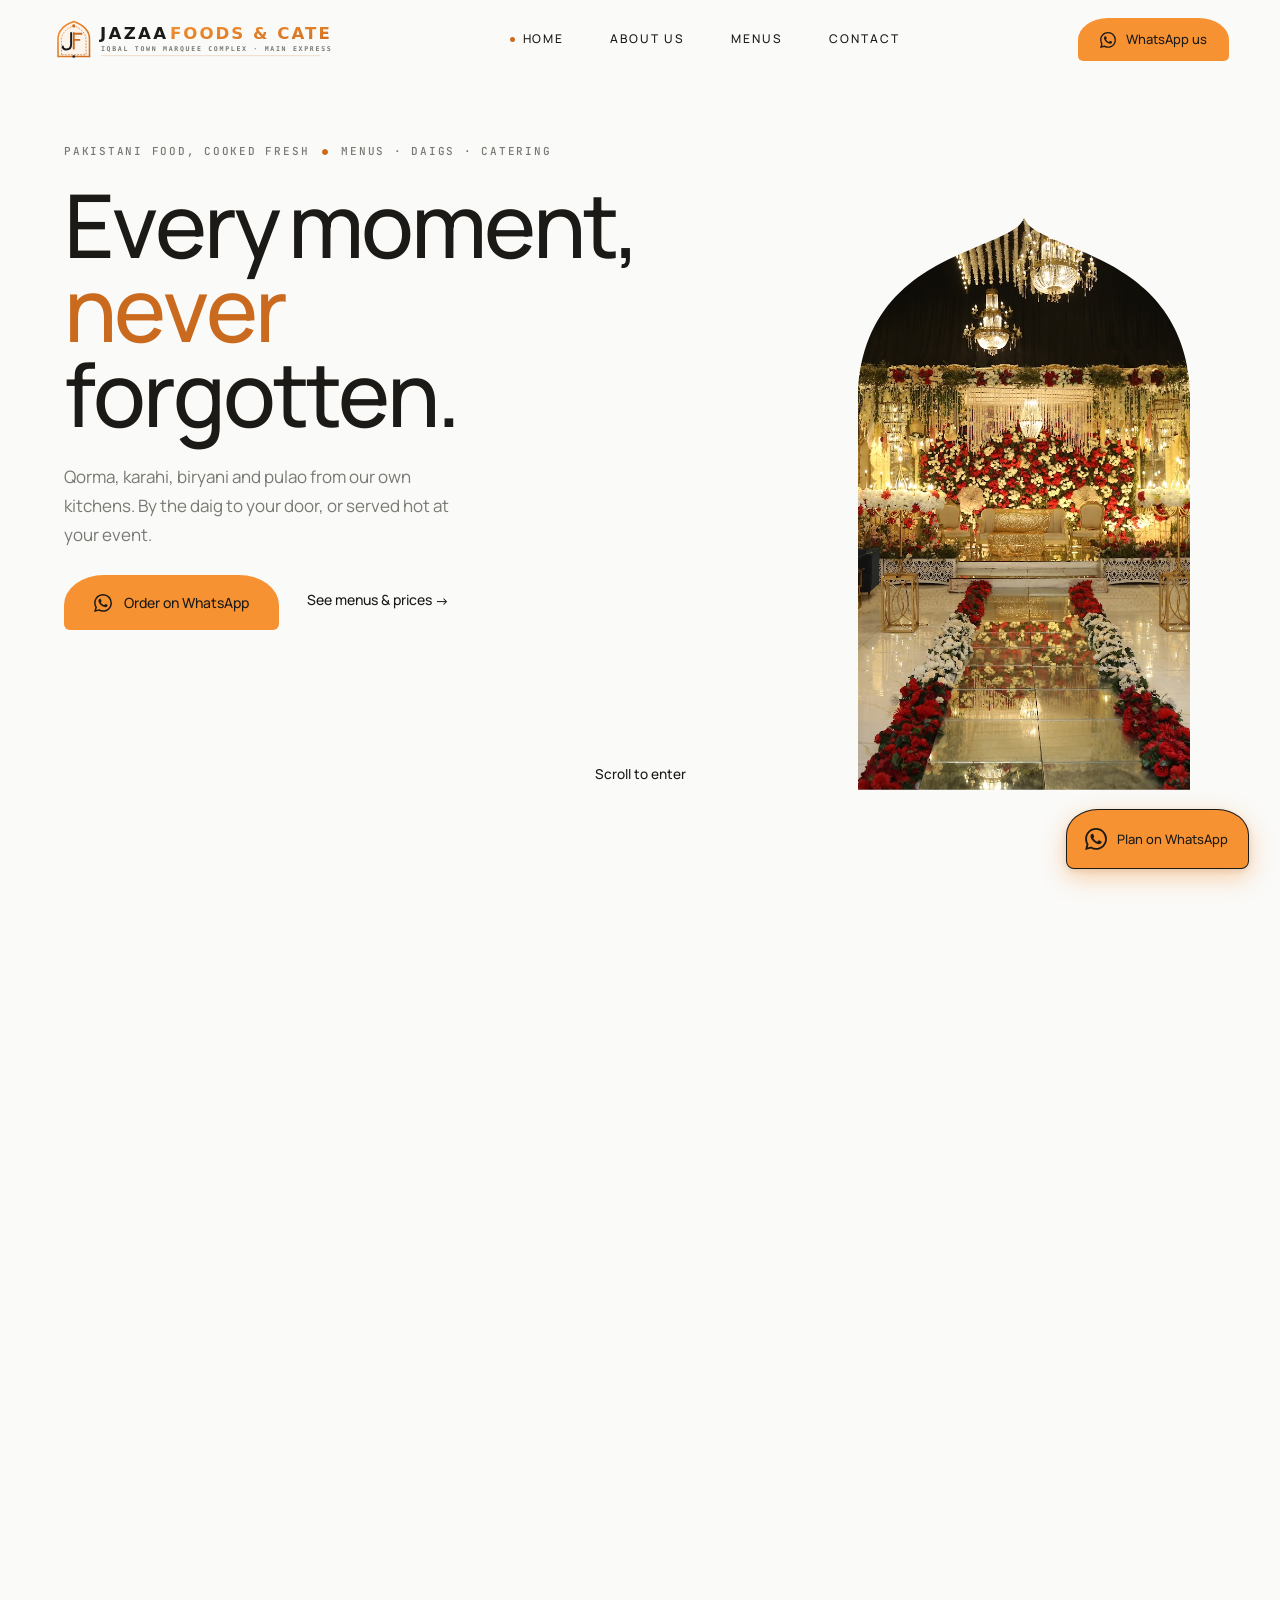
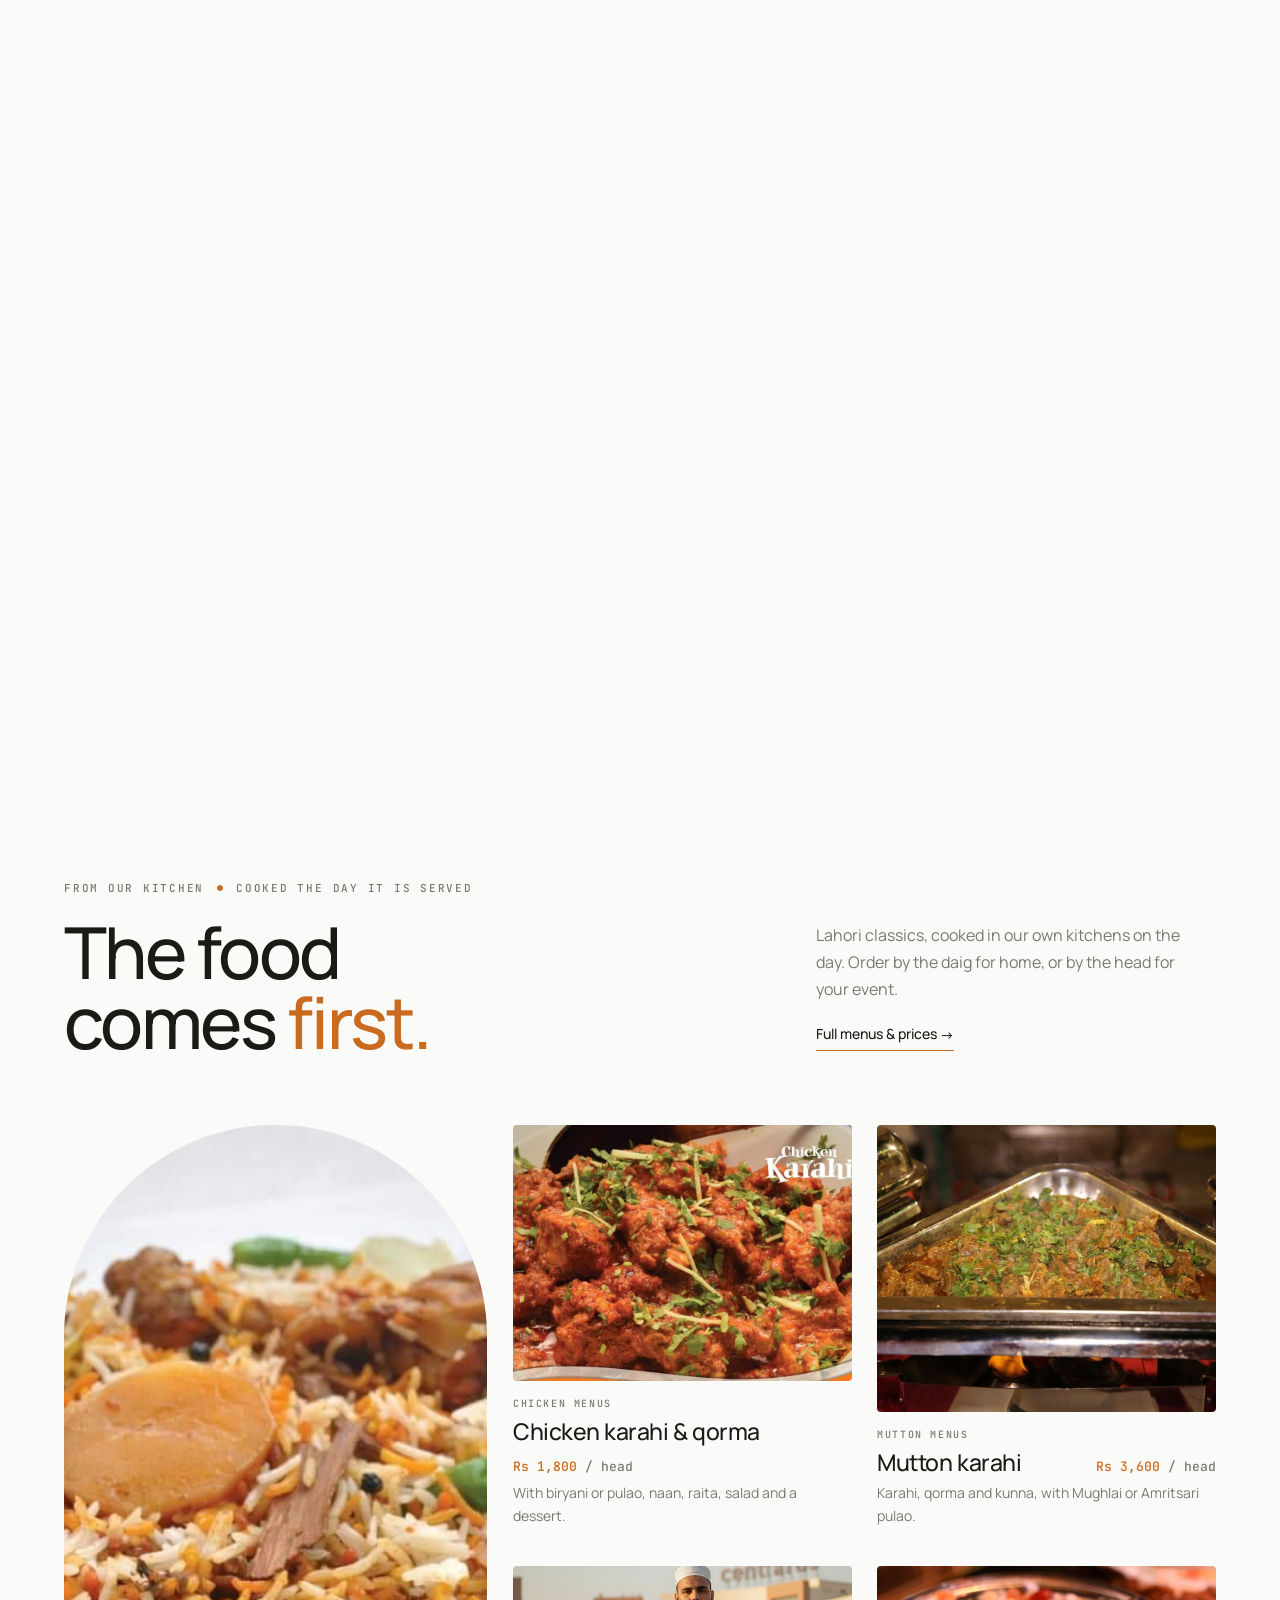
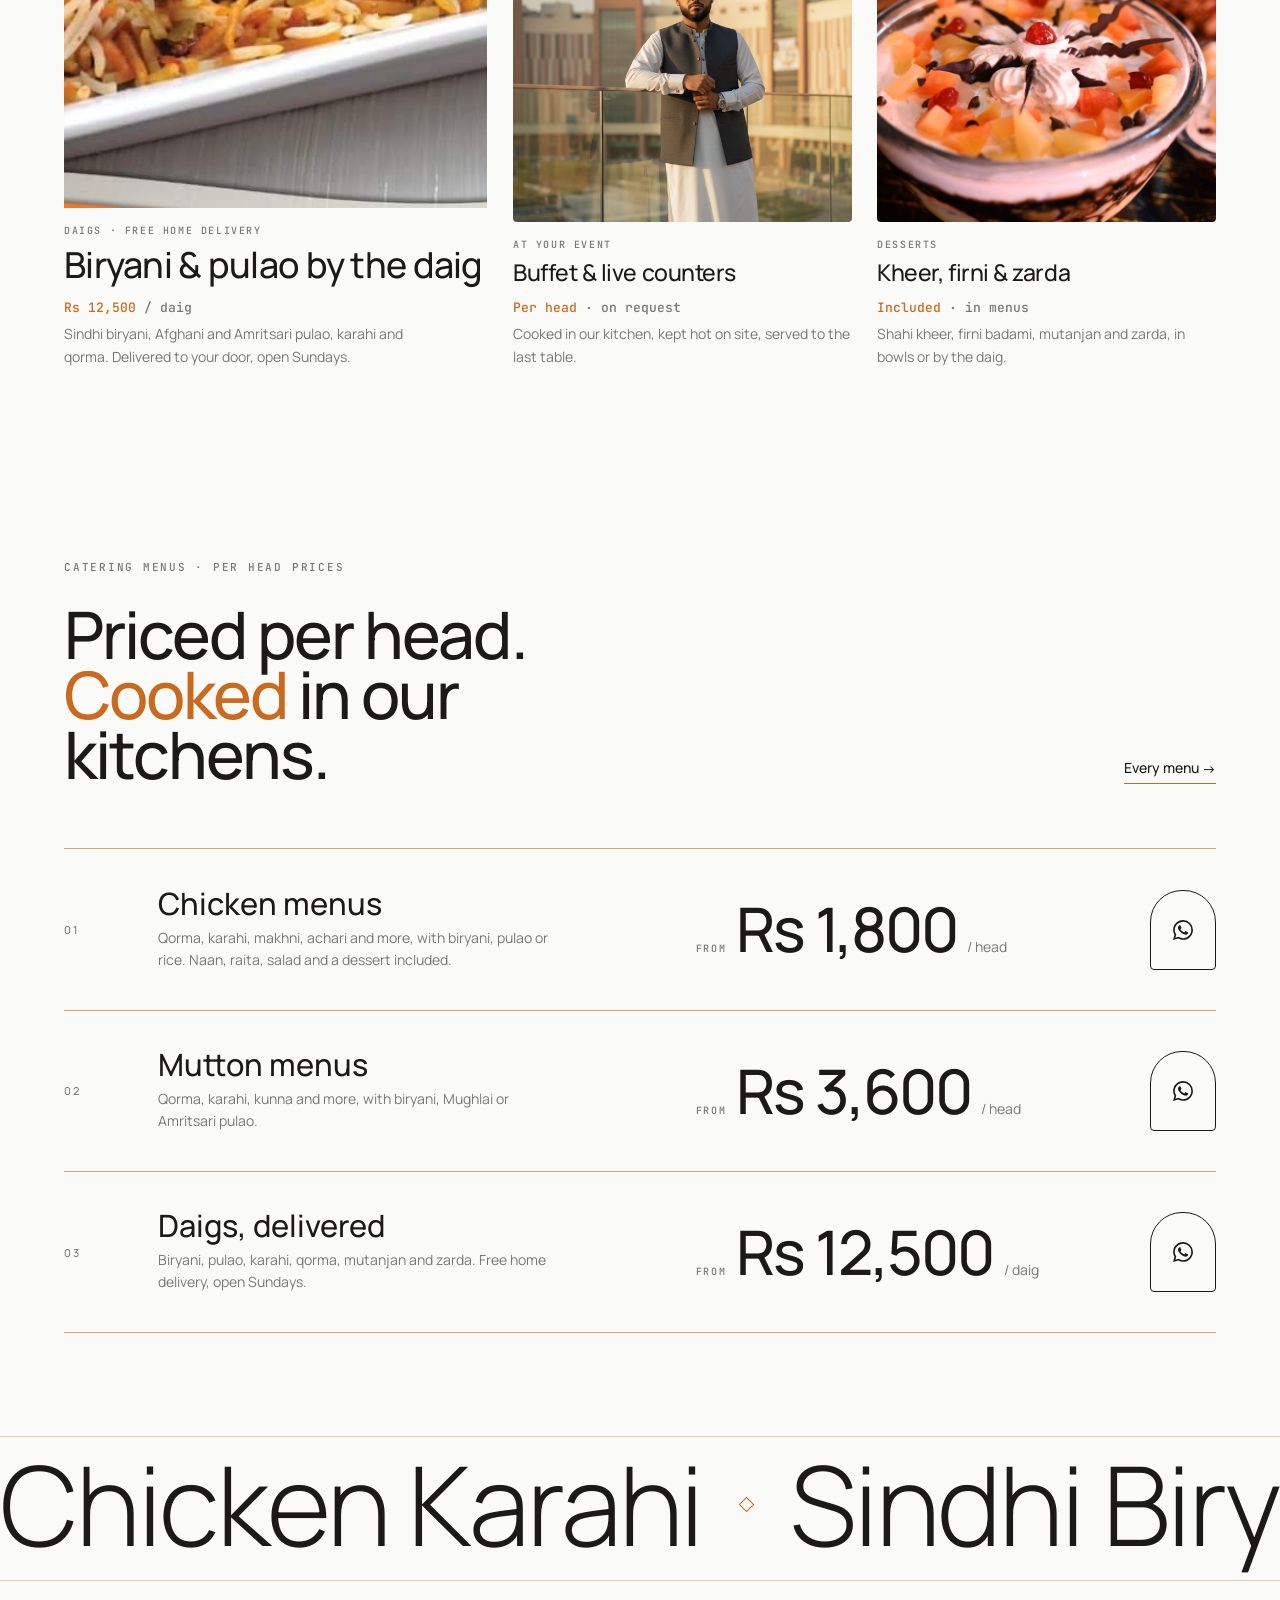
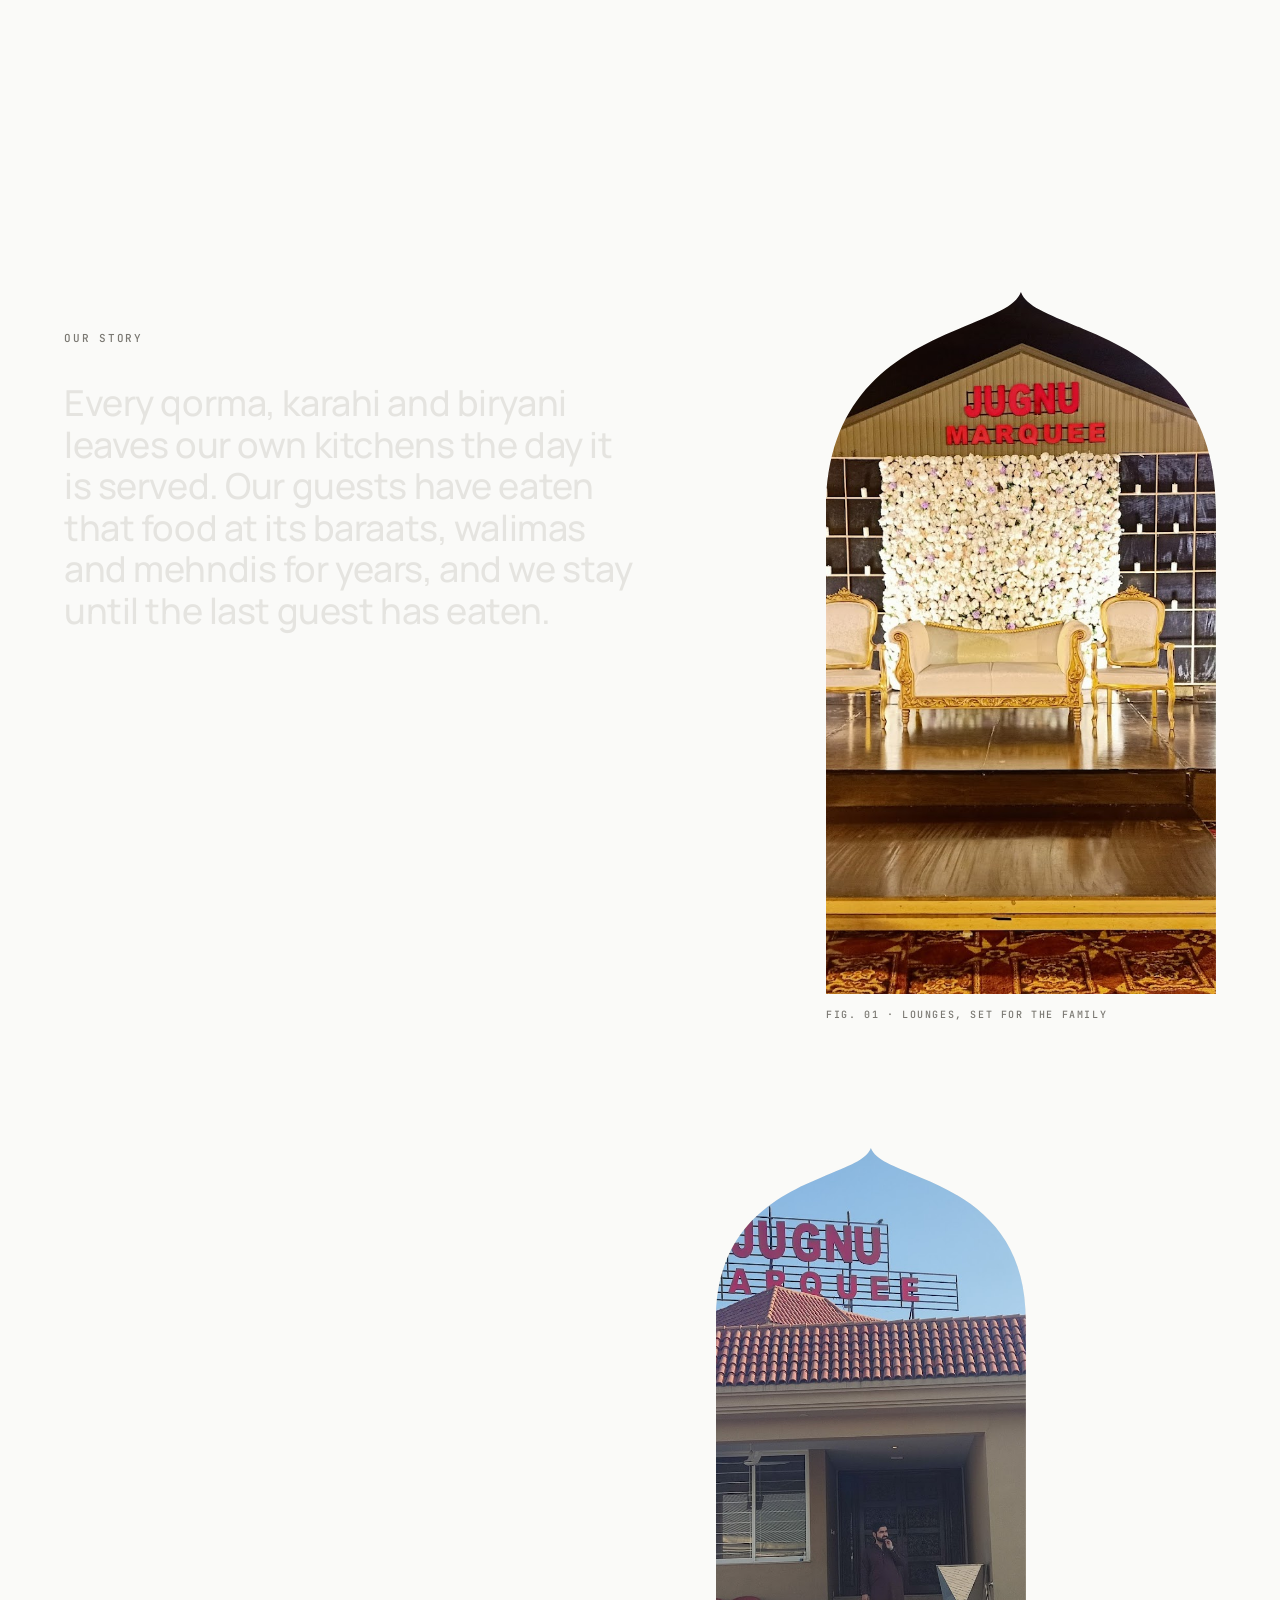
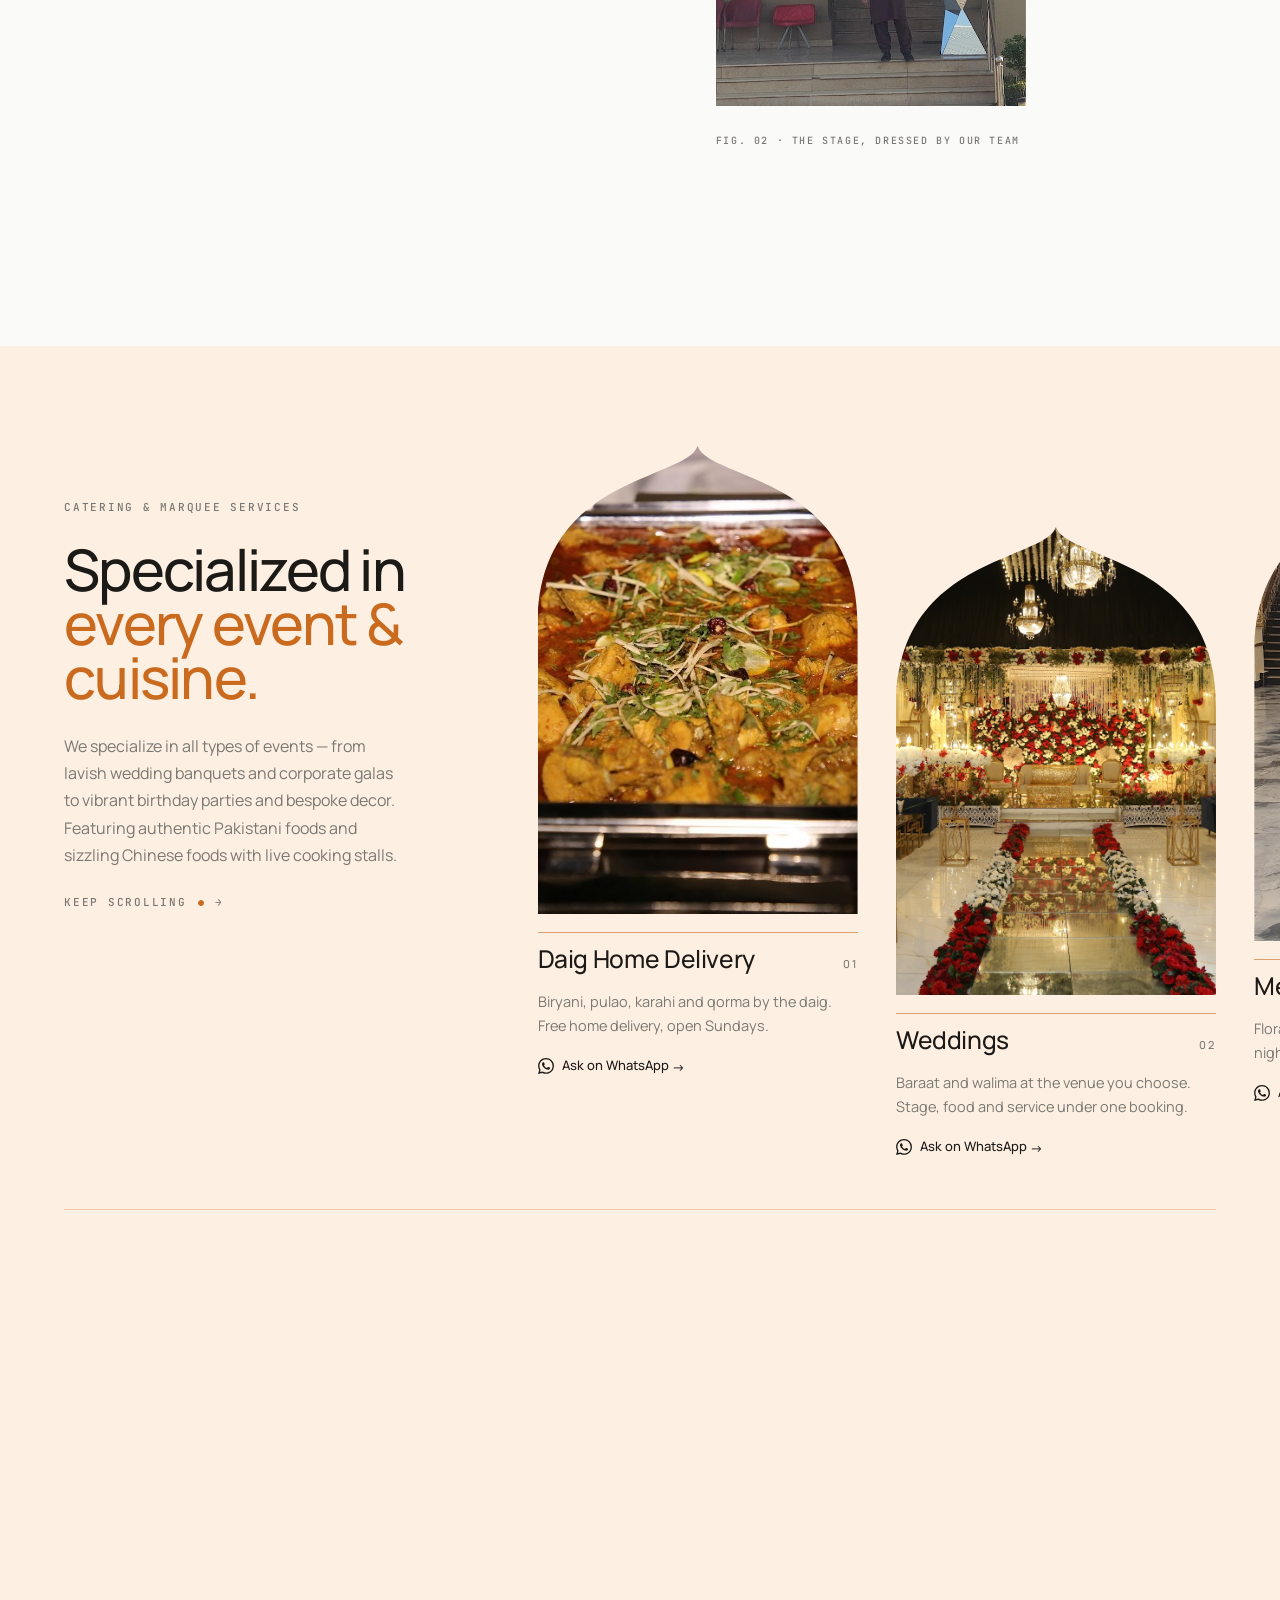
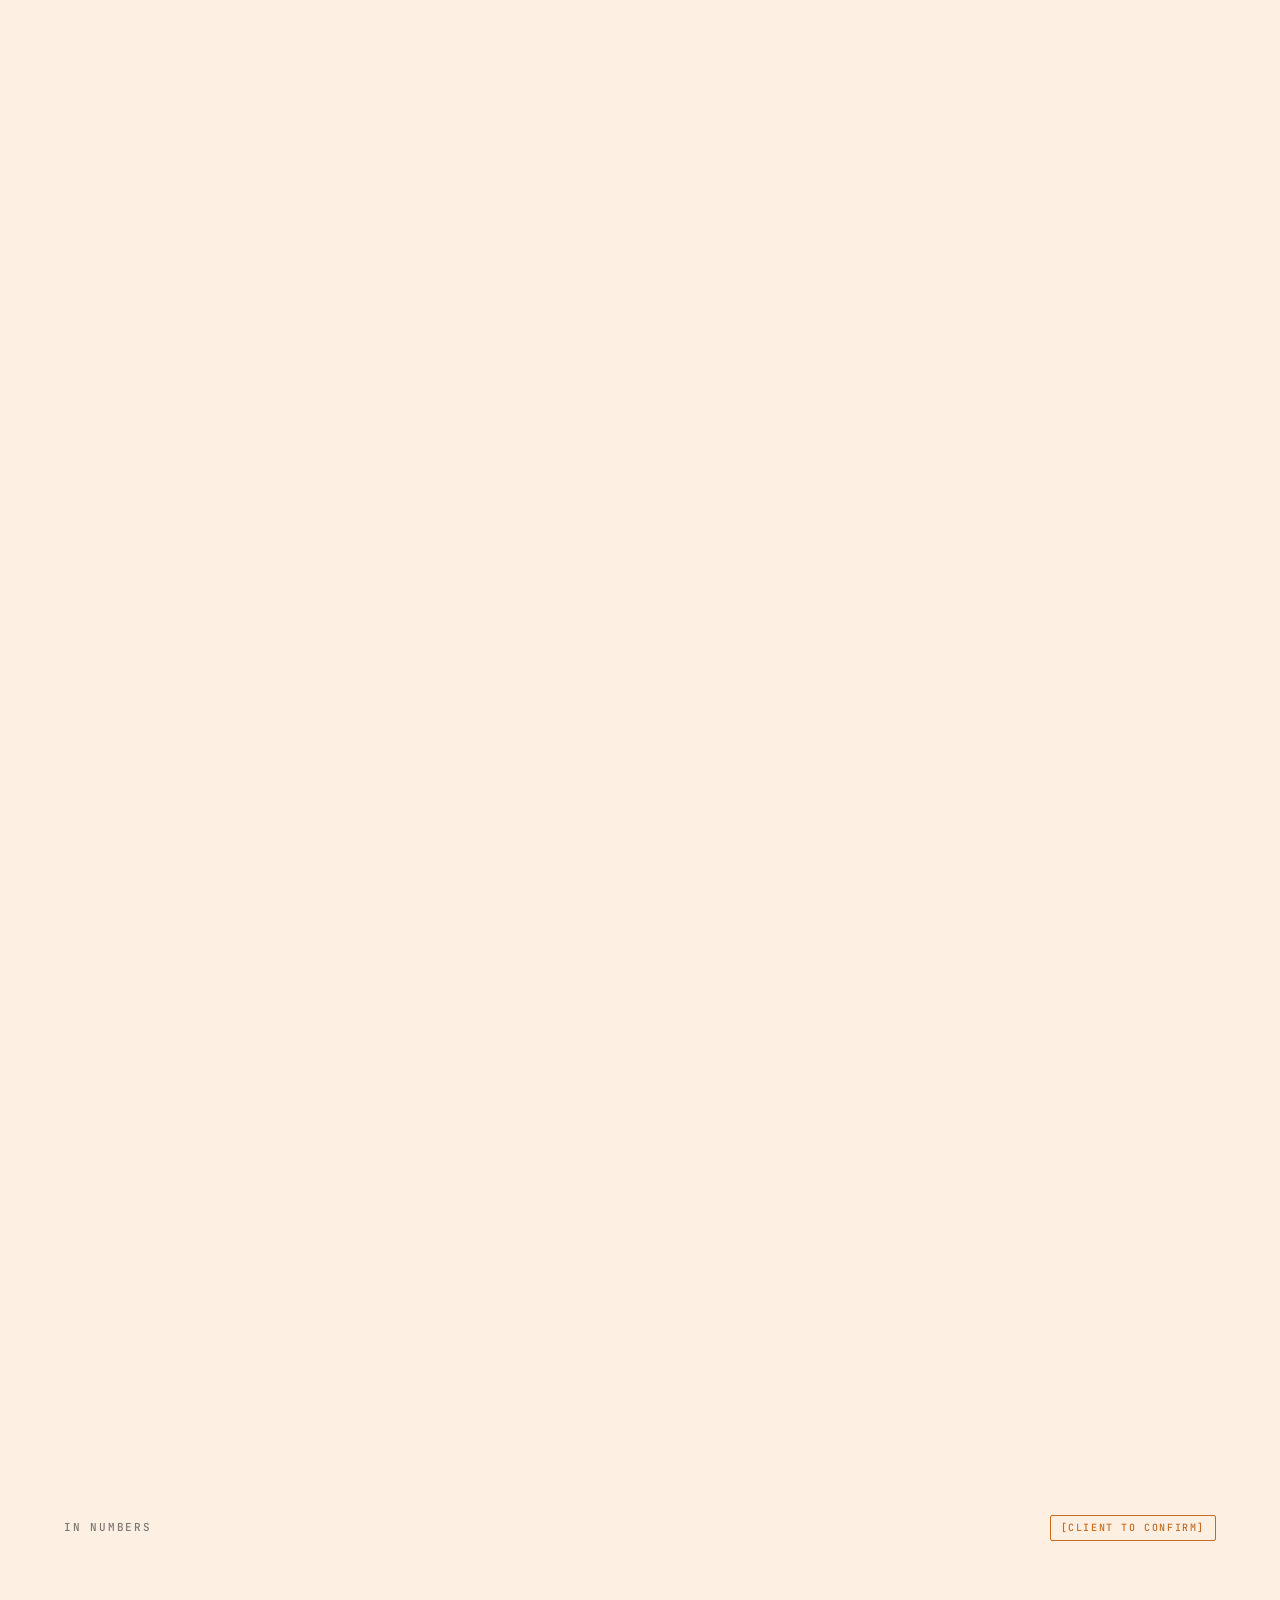
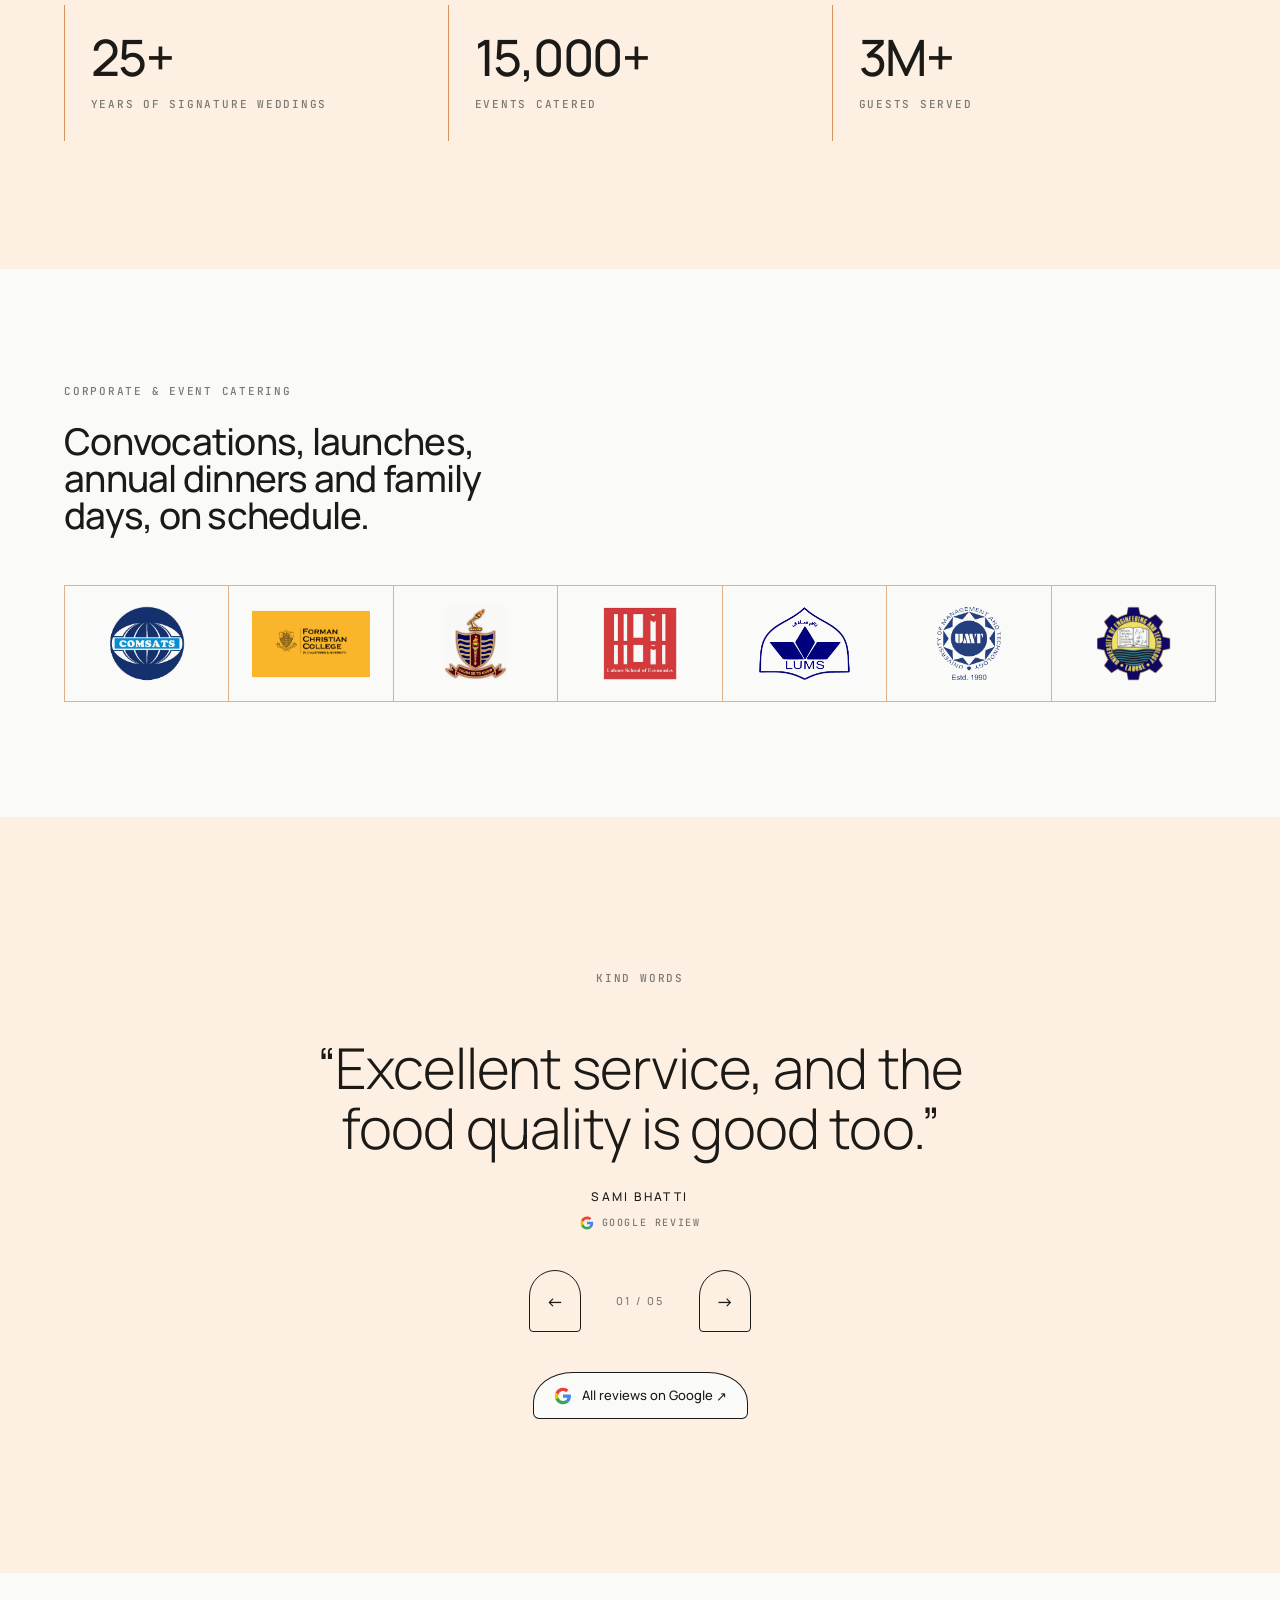
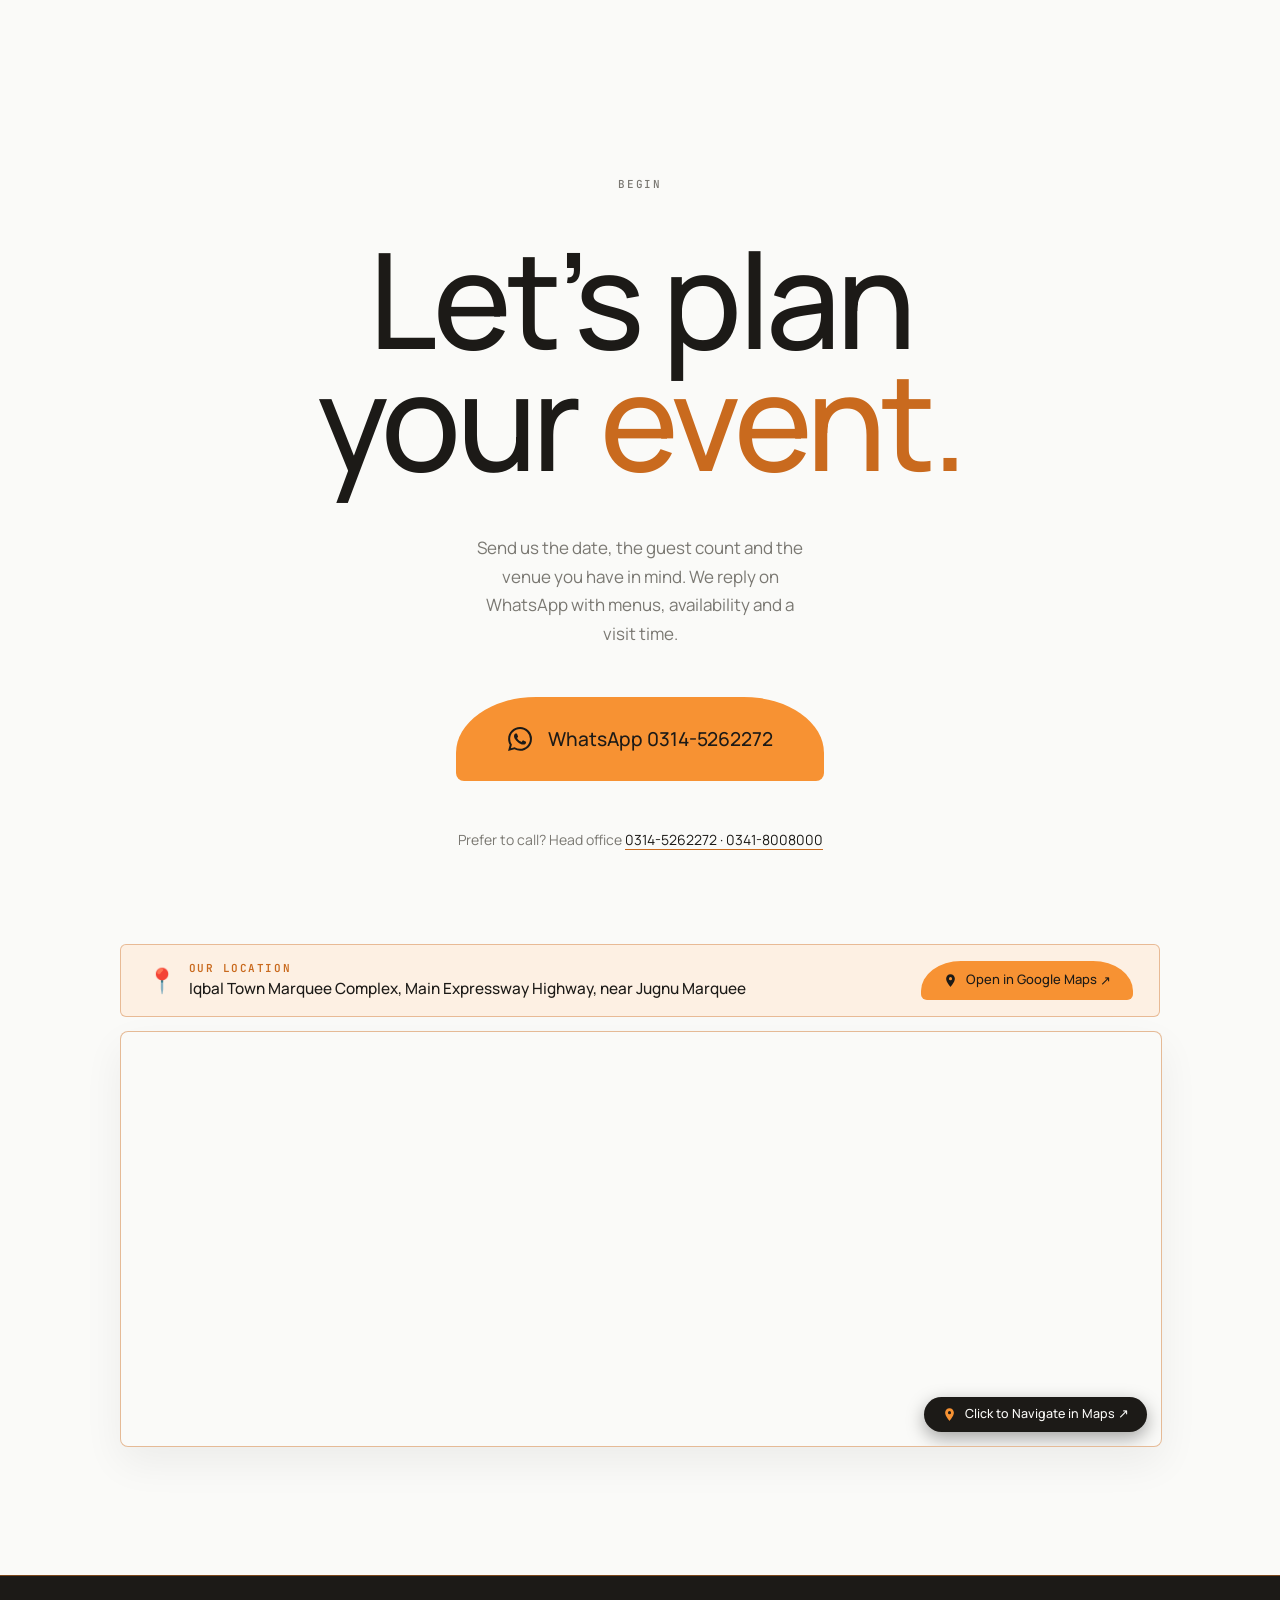
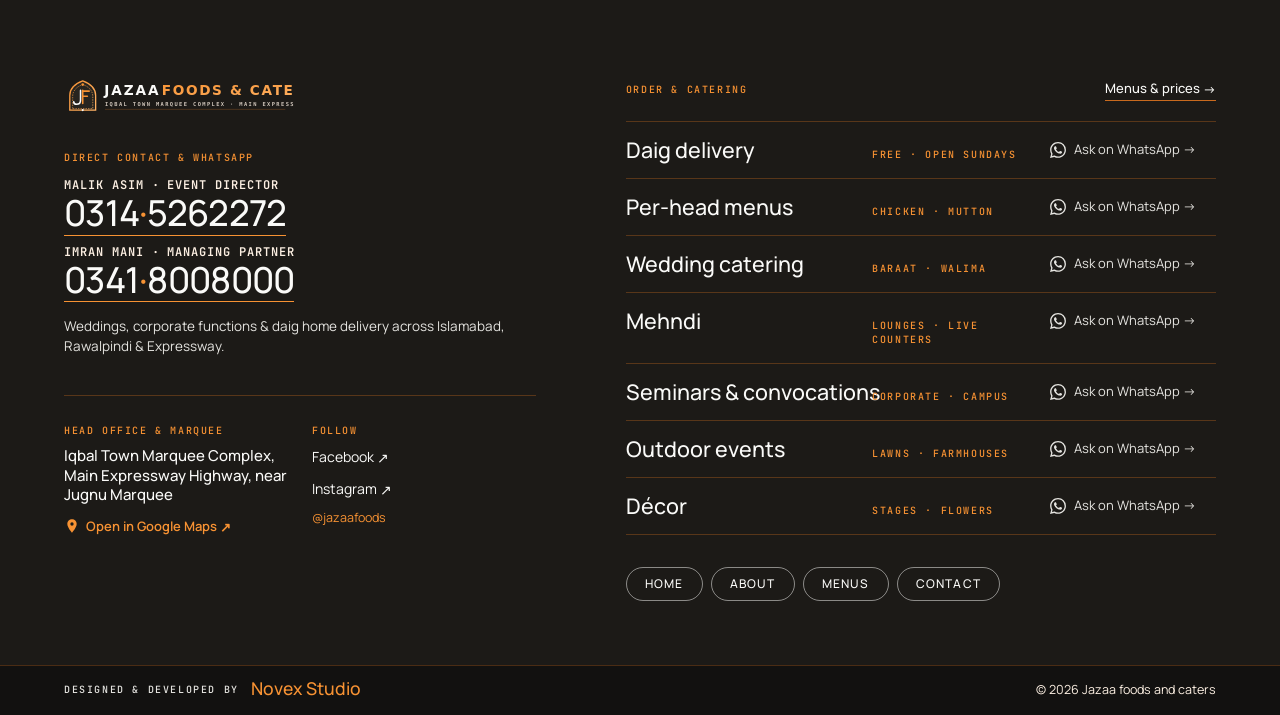
==== index.html @ a8f18c78 "Initial commit: Jazaa foods and caters website" ====
<!DOCTYPE html>

<html data-dpl-id="dpl_5tii1nGwJc1G5ZmaoY88KdDDXoXQ" lang="en"><head><meta charset="utf-8"/><meta content="width=device-width, initial-scale=1" name="viewport"/><link as="image" imagesizes="86px" imagesrcset="/_next/image?url=%2Fassets%2Flogo-trim.png&amp;w=32&amp;q=75&amp;dpl=dpl_5tii1nGwJc1G5ZmaoY88KdDDXoXQ 32w, /_next/image?url=%2Fassets%2Flogo-trim.png&amp;w=48&amp;q=75&amp;dpl=dpl_5tii1nGwJc1G5ZmaoY88KdDDXoXQ 48w, /_next/image?url=%2Fassets%2Flogo-trim.png&amp;w=64&amp;q=75&amp;dpl=dpl_5tii1nGwJc1G5ZmaoY88KdDDXoXQ 64w, /_next/image?url=%2Fassets%2Flogo-trim.png&amp;w=96&amp;q=75&amp;dpl=dpl_5tii1nGwJc1G5ZmaoY88KdDDXoXQ 96w, /_next/image?url=%2Fassets%2Flogo-trim.png&amp;w=128&amp;q=75&amp;dpl=dpl_5tii1nGwJc1G5ZmaoY88KdDDXoXQ 128w, /_next/image?url=%2Fassets%2Flogo-trim.png&amp;w=256&amp;q=75&amp;dpl=dpl_5tii1nGwJc1G5ZmaoY88KdDDXoXQ 256w, /_next/image?url=%2Fassets%2Flogo-trim.png&amp;w=384&amp;q=75&amp;dpl=dpl_5tii1nGwJc1G5ZmaoY88KdDDXoXQ 384w, /_next/image?url=%2Fassets%2Flogo-trim.png&amp;w=640&amp;q=75&amp;dpl=dpl_5tii1nGwJc1G5ZmaoY88KdDDXoXQ 640w, /_next/image?url=%2Fassets%2Flogo-trim.png&amp;w=750&amp;q=75&amp;dpl=dpl_5tii1nGwJc1G5ZmaoY88KdDDXoXQ 750w, /_next/image?url=%2Fassets%2Flogo-trim.png&amp;w=828&amp;q=75&amp;dpl=dpl_5tii1nGwJc1G5ZmaoY88KdDDXoXQ 828w, /_next/image?url=%2Fassets%2Flogo-trim.png&amp;w=1080&amp;q=75&amp;dpl=dpl_5tii1nGwJc1G5ZmaoY88KdDDXoXQ 1080w, /_next/image?url=%2Fassets%2Flogo-trim.png&amp;w=1200&amp;q=75&amp;dpl=dpl_5tii1nGwJc1G5ZmaoY88KdDDXoXQ 1200w, /_next/image?url=%2Fassets%2Flogo-trim.png&amp;w=1920&amp;q=75&amp;dpl=dpl_5tii1nGwJc1G5ZmaoY88KdDDXoXQ 1920w, /_next/image?url=%2Fassets%2Flogo-trim.png&amp;w=2048&amp;q=75&amp;dpl=dpl_5tii1nGwJc1G5ZmaoY88KdDDXoXQ 2048w, /_next/image?url=%2Fassets%2Flogo-trim.png&amp;w=3840&amp;q=75&amp;dpl=dpl_5tii1nGwJc1G5ZmaoY88KdDDXoXQ 3840w" rel="preload"/><link as="image" imagesizes="100vw" imagesrcset="/_next/image?url=%2Fassets%2Fi%2Fhero-venue.jpeg&amp;w=640&amp;q=75&amp;dpl=dpl_5tii1nGwJc1G5ZmaoY88KdDDXoXQ 640w, /_next/image?url=%2Fassets%2Fi%2Fhero-venue.jpeg&amp;w=750&amp;q=75&amp;dpl=dpl_5tii1nGwJc1G5ZmaoY88KdDDXoXQ 750w, /_next/image?url=%2Fassets%2Fi%2Fhero-venue.jpeg&amp;w=828&amp;q=75&amp;dpl=dpl_5tii1nGwJc1G5ZmaoY88KdDDXoXQ 828w, /_next/image?url=%2Fassets%2Fi%2Fhero-venue.jpeg&amp;w=1080&amp;q=75&amp;dpl=dpl_5tii1nGwJc1G5ZmaoY88KdDDXoXQ 1080w, /_next/image?url=%2Fassets%2Fi%2Fhero-venue.jpeg&amp;w=1200&amp;q=75&amp;dpl=dpl_5tii1nGwJc1G5ZmaoY88KdDDXoXQ 1200w, /_next/image?url=%2Fassets%2Fi%2Fhero-venue.jpeg&amp;w=1920&amp;q=75&amp;dpl=dpl_5tii1nGwJc1G5ZmaoY88KdDDXoXQ 1920w, /_next/image?url=%2Fassets%2Fi%2Fhero-venue.jpeg&amp;w=2048&amp;q=75&amp;dpl=dpl_5tii1nGwJc1G5ZmaoY88KdDDXoXQ 2048w, /_next/image?url=%2Fassets%2Fi%2Fhero-venue.jpeg&amp;w=3840&amp;q=75&amp;dpl=dpl_5tii1nGwJc1G5ZmaoY88KdDDXoXQ 3840w" rel="preload"/><link as="style" href="https://fonts.googleapis.com/css2?family=Manrope:wght@300;400;500;600;700&amp;family=JetBrains+Mono:wght@500&amp;display=swap" rel="preload"/><link href="https://fonts.googleapis.com" rel="preconnect"/><link crossorigin="" href="https://fonts.gstatic.com" rel="preconnect"/><title>Pakistani Food, Chinese Stalls, Catering &amp; Decor · Jazaa foods and caters</title><meta content="Pakistani dishes, live Chinese food stalls, biryani, karahi and lavish decor. Daig delivery, wedding banquets, corporate dinners and birthday parties across Islamabad, Rawalpindi &amp; Expressway." name="description"/><meta content="PK-PB" name="geo.region"/><meta content="Islamabad" name="geo.placename"/><link href="https://jazaafoods.com" rel="canonical"/><meta content="Pakistani Food, Chinese Stalls, Catering &amp; Decor · Jazaa foods and caters" property="og:title"/><meta content="Pakistani dishes, live Chinese food stalls, biryani, karahi and lavish decor. Daig delivery, wedding banquets, corporate dinners and birthday parties across Islamabad, Rawalpindi &amp; Expressway." property="og:description"/><meta content="https://jazaafoods.com" property="og:url"/><meta content="Jazaa foods and caters" property="og:site_name"/><meta content="en_PK" property="og:locale"/><meta content="https://jazaafoods.com/assets/i/hero-venue.jpeg" property="og:image"/><meta content="website" property="og:type"/><meta content="summary_large_image" name="twitter:card"/><meta content="Pakistani Food, Chinese Stalls, Catering &amp; Decor · Jazaa foods and caters" name="twitter:title"/><meta content="Pakistani dishes, live Chinese food stalls, biryani, karahi and lavish decor. Daig delivery, wedding banquets, corporate dinners and birthday parties across Islamabad, Rawalpindi &amp; Expressway." name="twitter:description"/><meta content="https://jazaafoods.com/assets/i/hero-venue.jpeg" name="twitter:image"/><link href="assets/jazaa-favicon.svg" rel="icon" sizes="512x512" type="image/png"/><link href="assets/jazaa-favicon.svg" rel="apple-touch-icon" sizes="512x512" type="image/png"/><link href="https://fonts.googleapis.com/css2?family=Manrope:wght@300;400;500;600;700&amp;family=JetBrains+Mono:wght@500&amp;display=swap" rel="stylesheet"/><link href="style.css" rel="stylesheet"/><style>
            /* Navigation Mobile Overlay */
            #mobile-menu {
                display: none;
                position: fixed;
                top: 78px;
                left: 0;
                right: 0;
                bottom: 0;
                background: #FAFAF8;
                z-index: 899;
                padding: 32px clamp(20px, 5vw, 60px);
                flex-direction: column;
                justify-content: space-between;
                overflow-y: auto;
                border-top: 1px solid rgba(201,106,30,.25);
            }
            #mobile-menu.is-active {
                display: flex !important;
            }
            /* Review transition */
            figure[data-fade-item] {
                transition: opacity 0.5s ease-in-out;
            }
            /* Form control styling */
            .inquiry-input {
                width: 100%;
                box-sizing: border-box;
                padding: 14px 16px;
                background: #FFFFFF;
                border: 1px solid rgba(201, 106, 30, 0.4);
                border-radius: 4px;
                font-family: 'Manrope', sans-serif;
                font-size: 15px;
                color: #1C1A17;
                outline: none;
                transition: border-color 0.2s ease, box-shadow 0.2s ease;
            }
            .inquiry-input:focus {
                border-color: #C96A1E;
                box-shadow: 0 0 0 3px rgba(201, 106, 30, 0.15);
            }
            /* Tab transition */
            .menu-tab-pane {
                animation: fadeIn 0.35s cubic-bezier(.2,.7,.2,1);
            }
            @keyframes fadeIn {
                from { opacity: 0; transform: translateY(6px); }
                to { opacity: 1; transform: translateY(0); }
            }
        </style></head><body><div hidden=""><!--$--><!--/$--></div>
<div id="mobile-menu" aria-label="Mobile Navigation" role="dialog" aria-modal="true">
    <!-- Drawer Top Bar -->
    <div style="display:flex;align-items:center;justify-content:space-between;padding-bottom:18px;border-bottom:1px solid rgba(201,106,30,.25)">
        <a href="index.html" style="display:flex;align-items:center">
            <img alt="Jazaa foods and caters" src="assets/jazaa-logo-dark.svg" style="height:28px;width:auto;display:block" />
        </a>
        <button type="button" aria-label="Close menu" id="mobile-menu-close" style="width:38px;height:38px;border:1px solid rgba(201,106,30,.5);background:transparent;border-radius:50%;cursor:pointer;display:flex;align-items:center;justify-content:center;font-size:22px;color:#1C1A17;line-height:1;padding:0">
            &times;
        </button>
    </div>

    <!-- Main Navigation Links -->
    <nav style="display:flex;flex-direction:column;gap:4px;padding:22px 0 16px;">
        <a href="index.html" style="display:flex;align-items:center;justify-content:space-between;font:500 20px/1.3 Manrope,sans-serif;color:#1C1A17;text-decoration:none;padding:12px 0;border-bottom:1px solid rgba(201,106,30,.15)">
            <span style="display:flex;align-items:center;gap:12px">
                <span style="font:600 11px/1 'JetBrains Mono',monospace;color:#C96A1E">01</span>
                <span>Home</span>
            </span>
            <span style="font-size:16px;color:#C96A1E">→</span>
        </a>
        <a href="menus.html" style="display:flex;align-items:center;justify-content:space-between;font:500 20px/1.3 Manrope,sans-serif;color:#1C1A17;text-decoration:none;padding:12px 0;border-bottom:1px solid rgba(201,106,30,.15)">
            <span style="display:flex;align-items:center;gap:12px">
                <span style="font:600 11px/1 'JetBrains Mono',monospace;color:#C96A1E">02</span>
                <span>Menus &amp; Prices</span>
            </span>
            <span style="font-size:16px;color:#C96A1E">→</span>
        </a>
        <a href="about.html" style="display:flex;align-items:center;justify-content:space-between;font:500 20px/1.3 Manrope,sans-serif;color:#1C1A17;text-decoration:none;padding:12px 0;border-bottom:1px solid rgba(201,106,30,.15)">
            <span style="display:flex;align-items:center;gap:12px">
                <span style="font:600 11px/1 'JetBrains Mono',monospace;color:#C96A1E">03</span>
                <span>About Us</span>
            </span>
            <span style="font-size:16px;color:#C96A1E">→</span>
        </a>
        <a href="contact.html" style="display:flex;align-items:center;justify-content:space-between;font:500 20px/1.3 Manrope,sans-serif;color:#1C1A17;text-decoration:none;padding:12px 0;border-bottom:1px solid rgba(201,106,30,.15)">
            <span style="display:flex;align-items:center;gap:12px">
                <span style="font:600 11px/1 'JetBrains Mono',monospace;color:#C96A1E">04</span>
                <span>Contact &amp; Location</span>
            </span>
            <span style="font-size:16px;color:#C96A1E">→</span>
        </a>
    </nav>

    <!-- Quick Direct Booking Cards -->
    <div style="display:flex;flex-direction:column;gap:10px;padding-top:16px;border-top:1px solid rgba(201,106,30,.25);margin-top:auto">
        <span style="font:600 10.5px/1.4 'JetBrains Mono',monospace;letter-spacing:0.16em;text-transform:uppercase;color:#C96A1E;">Direct Contacts</span>
        <a class="btn" href="https://wa.me/923145262272?text=Hi%20Jazaa%20Foods%2C%20I'd%20like%20to%20plan%20an%20event." rel="noopener" style="padding:13px 18px;background:#F79233;color:#1C1A17;font:600 13px/1 Manrope,sans-serif;display:flex;align-items:center;justify-content:center;gap:10px;border-radius:24px 24px 6px 6px;text-decoration:none" target="_blank">
            <svg aria-hidden="true" height="17" viewBox="0 0 24 24" width="17" fill="currentColor"><path d="M17.472 14.382c-.297-.149-1.758-.867-2.03-.967-.273-.099-.471-.148-.67.15-.197.297-.767.966-.94 1.164-.173.199-.347.223-.644.075-.297-.15-1.255-.463-2.39-1.475-.883-.788-1.48-1.761-1.653-2.059-.173-.297-.018-.458.13-.606.134-.133.298-.347.446-.52.149-.174.198-.298.298-.497.099-.198.05-.371-.025-.52-.075-.149-.669-1.612-.916-2.207-.242-.579-.487-.5-.669-.51-.173-.008-.371-.01-.57-.01-.198 0-.52.074-.792.372-.272.297-1.04 1.016-1.04 2.479 0 1.462 1.065 2.875 1.213 3.074.149.198 2.096 3.2 5.077 4.487.709.306 1.262.489 1.694.625.712.227 1.36.195 1.871.118.571-.085 1.758-.719 2.006-1.413.248-.694.248-1.289.173-1.413-.074-.124-.272-.198-.57-.347m-5.421 7.403h-.004a9.87 9.87 0 01-5.031-1.378l-.361-.214-3.741.982.998-3.648-.235-.374a9.86 9.86 0 01-1.51-5.26c.001-5.45 4.436-9.884 9.888-9.884 2.64 0 5.122 1.03 6.988 2.898a9.825 9.825 0 012.893 6.994c-.003 5.45-4.437 9.884-9.885 9.884m8.413-18.297A11.815 11.815 0 0012.05 0C5.495 0 .16 5.335.157 11.892c0 2.096.547 4.142 1.588 5.945L.057 24l6.305-1.654a11.882 11.882 0 005.683 1.448h.005c6.554 0 11.89-5.335 11.893-11.893a11.821 11.821 0 00-3.48-8.413z"/></svg>
            <span>WhatsApp Malik Asim: 0314-5262272</span>
        </a>
        <a class="btn btn-outline" href="tel:+923418008000" style="padding:12px 18px;border:1px solid #1C1A17;color:#1C1A17;font:600 13px/1 Manrope,sans-serif;display:flex;align-items:center;justify-content:center;gap:10px;border-radius:24px 24px 6px 6px;text-decoration:none">
            <span>📞 Call Imran Mani: 0341-8008000</span>
        </a>
        <a href="mailto:Malik04asim@gmail.com" style="display:flex;align-items:center;justify-content:center;gap:8px;font:600 13px/1.4 Manrope,sans-serif;color:#1C1A17;text-decoration:none;padding:6px 0;border-bottom:1px dashed rgba(201,106,30,.3)">✉ Malik04asim@gmail.com</a>
        <a href="https://www.google.com/maps/place/Jugnu+Marquee+%26+Event+Lawn/@33.6472208,73.109174" target="_blank" rel="noopener" style="display:flex;align-items:center;justify-content:center;gap:6px;font:500 12px/1.4 Manrope,sans-serif;color:#C96A1E;text-decoration:none;padding:4px 0">
            <span>📍 Iqbal Town Marquee Complex, Main Expressway ↗</span>
        </a>
    </div>
</div>
<script type="application/ld+json">{"@context":"https://schema.org","@type":"FoodEstablishment","@id":"https://jazaafoods.com/#org","name":"Jazaa foods and caters","description":"Catering &amp; Marquee Services: wedding catering for mehndi, barat and walima, outdoor and corporate catering, daig delivery.","url":"https://jazaafoods.com/","logo":"https://jazaafoods.com/assets/jazaa-logo-dark.svg","telephone":["+92-314-5262272","+92-314-5262272"],"email":"Malik04asim@gmail.com","priceRange":"Rs 1,800 – Rs 3,600 per head","servesCuisine":["Pakistani","Mughlai","BBQ","Continental"],"address":{"@type":"PostalAddress","streetAddress":"Iqbal Town Marquee Complex, Main Expressway Highway, near Jugnu Marquee","addressLocality":"Islamabad","addressRegion":"Islamabad Capital Territory","addressCountry":"PK"},"areaServed":["Islamabad", "Rawalpindi"],"sameAs":["https://www.facebook.com/jazaafoods","https://www.instagram.com/jazaafoods"]}</script><div data-cover="" style="position:fixed;inset:0;background:#1C1A17;z-index:9790;animation:gmcover .4s ease 1.8s forwards"></div><header data-nav="" style="position:fixed;top:0;left:0;right:0;z-index:900;background:#FAFAF8;border-bottom:1px solid transparent;transition:transform .7s cubic-bezier(.2,.7,.2,1), border-color .4s ease"><div class="nav-inner" style="max-width:1560px;margin:0 auto;padding:0 clamp(20px,4vw,56px);height:78px;display:flex;align-items:center;justify-content:space-between;gap:24px"><a aria-label="Jazaa foods and caters home" data-label="Home" href="index.html" style="display:block;flex:none"><img alt="Jazaa foods and caters" decoding="async" height="356" src="assets/jazaa-logo-dark.svg" style="height:42px;width:auto;display:block" style="color:transparent;height:38px;width:auto;display:block" width="800"/></a><nav data-tablet="display:none" style="display:flex;align-items:center;gap:clamp(20px,2.6vw,40px)"><a class="lnk" data-label="Home" href="index.html" style="display:flex;align-items:center;gap:8px;font:500 12px/1 Manrope,sans-serif;letter-spacing:.16em;text-transform:uppercase;padding:8px 0"><span style="width:5px;height:5px;border-radius:50%;background:#C96A1E;opacity:1"></span><span>Home</span></a><a class="lnk" data-label="About us" href="about.html" style="display:flex;align-items:center;gap:8px;font:500 12px/1 Manrope,sans-serif;letter-spacing:.16em;text-transform:uppercase;padding:8px 0"><span style="width:5px;height:5px;border-radius:50%;background:#C96A1E;opacity:0"></span><span>About us</span></a><a class="lnk" data-label="Menus" href="menus.html" style="display:flex;align-items:center;gap:8px;font:500 12px/1 Manrope,sans-serif;letter-spacing:.16em;text-transform:uppercase;padding:8px 0"><span style="width:5px;height:5px;border-radius:50%;background:#C96A1E;opacity:0"></span><span>Menus</span></a><a class="lnk" data-label="Contact" href="contact.html" style="display:flex;align-items:center;gap:8px;font:500 12px/1 Manrope,sans-serif;letter-spacing:.16em;text-transform:uppercase;padding:8px 0"><span style="width:5px;height:5px;border-radius:50%;background:#C96A1E;opacity:0"></span><span>Contact</span></a></nav><div class="header-actions" style="display:flex;align-items:center;gap:12px"><a class="btn header-wa-btn" data-fill="" href="https://wa.me/923145262272?text=Hi%20Jazaa%20Foods%2C%20I'm%20on%20your%20Home%20page%20and%20would%20like%20to%20plan%20an%20event." rel="noopener" style="gap:10px;padding:14px 22px 13px;background:#F79233;white-space:nowrap;font:500 13px/1 Manrope,sans-serif;border-radius:30px 30px 5px 5px / 22px 22px 5px 5px" target="_blank"><svg aria-hidden="true" height="16" style="flex:none;display:block" viewbox="0 0 24 24" width="16"><path d="M17.472 14.382c-.297-.149-1.758-.867-2.03-.967-.273-.099-.471-.148-.67.15-.197.297-.767.966-.94 1.164-.173.199-.347.223-.644.075-.297-.15-1.255-.463-2.39-1.475-.883-.788-1.48-1.761-1.653-2.059-.173-.297-.018-.458.13-.606.134-.133.298-.347.446-.52.149-.174.198-.298.298-.497.099-.198.05-.371-.025-.52-.075-.149-.669-1.612-.916-2.207-.242-.579-.487-.5-.669-.51-.173-.008-.371-.01-.57-.01-.198 0-.52.074-.792.372-.272.297-1.04 1.016-1.04 2.479 0 1.462 1.065 2.875 1.213 3.074.149.198 2.096 3.2 5.077 4.487.709.306 1.262.489 1.694.625.712.227 1.36.195 1.871.118.571-.085 1.758-.719 2.006-1.413.248-.694.248-1.289.173-1.413-.074-.124-.272-.198-.57-.347m-5.421 7.403h-.004a9.87 9.87 0 01-5.031-1.378l-.361-.214-3.741.982.998-3.648-.235-.374a9.86 9.86 0 01-1.51-5.26c.001-5.45 4.436-9.884 9.888-9.884 2.64 0 5.122 1.03 6.988 2.898a9.825 9.825 0 012.893 6.994c-.003 5.45-4.437 9.884-9.885 9.884m8.413-18.297A11.815 11.815 0 0012.05 0C5.495 0 .16 5.335.157 11.892c0 2.096.547 4.142 1.588 5.945L.057 24l6.305-1.654a11.882 11.882 0 005.683 1.448h.005c6.554 0 11.89-5.335 11.893-11.893a11.821 11.821 0 00-3.48-8.413z" fill="currentColor"></path></svg><span data-mobile="display:none">WhatsApp us</span></a><button aria-label="Open menu" data-tablet="display:flex" style="width:48px;height:48px;border:1px solid rgba(201,106,30,.6);background:transparent;border-radius:24px 24px 4px 4px;cursor:pointer;display:none;flex-direction:column;align-items:center;justify-content:center;gap:6px;padding:0" type="button"><span style="width:18px;height:1px;background:#1C1A17;display:block"></span><span style="width:12px;height:1px;background:#1C1A17;display:block"></span></button></div></div></header><main><section data-hero="" data-screen-label="01 Hero" data-wa="the opening scene" style="position:relative;height:260vh;background:#FAFAF8"><div style="position:sticky;top:0;height:100vh;overflow:hidden"><div data-orn="jaali" style="position:absolute;left:clamp(12px,2vw,28px);bottom:clamp(12px,2vw,28px);width:clamp(70px,8vw,120px);height:clamp(70px,8vw,120px);transform:scaleY(-1)"></div><div data-hero-copy="" style="position:absolute;inset:0;z-index:1;pointer-events:none"><div data-mobile="padding:104px 20px 0" style="max-width:1560px;margin:0 auto;height:100%;box-sizing:border-box;padding:clamp(100px,16vh,180px) clamp(20px,5vw,80px) 0;display:flex;flex-direction:column;gap:clamp(16px,2.8vh,34px)"><div data-hero-in=""><div class="eyebrow"><span style="display:contents"><span>Pakistani food, cooked fresh</span></span><span style="display:contents"><span class="dot"></span><span>Menus · Daigs · Catering</span></span></div></div><h1 class="h-display" data-mobile="font-size:clamp(32px,9vw,44px);max-width:none" style="font-size:clamp(41.6px,min(6.88vw,12vh),140.8px);line-height:0.9;letter-spacing:-.035em;max-width:60vw"><span style="display:block;overflow:hidden;padding:0 .08em .22em 0;margin-bottom:-.16em"><span style="display:inline-block;white-space:nowrap;margin-right:.12em;color:#1C1A17"><span data-letter="" style="display:inline-block">E</span><span data-letter="" style="display:inline-block">v</span><span data-letter="" style="display:inline-block">e</span><span data-letter="" style="display:inline-block">r</span><span data-letter="" style="display:inline-block">y</span></span><span style="font-size:0"> </span><span style="display:inline-block;white-space:nowrap;margin-right:.12em;color:#1C1A17"><span data-letter="" style="display:inline-block">m</span><span data-letter="" style="display:inline-block">o</span><span data-letter="" style="display:inline-block">m</span><span data-letter="" style="display:inline-block">e</span><span data-letter="" style="display:inline-block">n</span><span data-letter="" style="display:inline-block">t</span><span data-letter="" style="display:inline-block">,</span></span></span><span style="display:block;overflow:hidden;padding:0 .08em .22em 0;margin-bottom:-.16em"><span style="display:inline-block;white-space:nowrap;margin-right:.12em;color:#C96A1E"><span data-letter="" style="display:inline-block">n</span><span data-letter="" style="display:inline-block">e</span><span data-letter="" style="display:inline-block">v</span><span data-letter="" style="display:inline-block">e</span><span data-letter="" style="display:inline-block">r</span></span></span><span style="display:block;overflow:hidden;padding:0 .08em .22em 0;margin-bottom:-.16em"><span style="display:inline-block;white-space:nowrap;margin-right:.12em;color:#1C1A17"><span data-letter="" style="display:inline-block">f</span><span data-letter="" style="display:inline-block">o</span><span data-letter="" style="display:inline-block">r</span><span data-letter="" style="display:inline-block">g</span><span data-letter="" style="display:inline-block">o</span><span data-letter="" style="display:inline-block">t</span><span data-letter="" style="display:inline-block">t</span><span data-letter="" style="display:inline-block">e</span><span data-letter="" style="display:inline-block">n</span><span data-letter="" style="display:inline-block">.</span></span></span></h1><p data-hero-in="" data-mobile="display:none" data-short="display:none" style="margin:0;max-width:40ch;font:400 17px/1.7 Manrope,sans-serif;color:#7A7872;text-wrap:pretty">Qorma, karahi, biryani and pulao from our own kitchens. By the daig to your door, or served hot at your event.</p><div data-hero-in="" data-mobile="flex-direction:column;align-items:flex-start" style="display:flex;flex-wrap:wrap;align-items:center;gap:14px 28px;pointer-events:auto"><a class="btn btn-primary" data-fill="" href="https://wa.me/923145262272?text=Hi%20Jazaa%20Foods%2C%20I'd%20like%20to%20order%20food.%20(From%20your%20Home%20page)%0ADaigs%20or%20per-head%20menu%3A%0ADate%3A%0AGuests%3A" rel="noopener" target="_blank"><svg aria-hidden="true" height="18" style="flex:none;display:block" viewbox="0 0 24 24" width="18"><path d="M17.472 14.382c-.297-.149-1.758-.867-2.03-.967-.273-.099-.471-.148-.67.15-.197.297-.767.966-.94 1.164-.173.199-.347.223-.644.075-.297-.15-1.255-.463-2.39-1.475-.883-.788-1.48-1.761-1.653-2.059-.173-.297-.018-.458.13-.606.134-.133.298-.347.446-.52.149-.174.198-.298.298-.497.099-.198.05-.371-.025-.52-.075-.149-.669-1.612-.916-2.207-.242-.579-.487-.5-.669-.51-.173-.008-.371-.01-.57-.01-.198 0-.52.074-.792.372-.272.297-1.04 1.016-1.04 2.479 0 1.462 1.065 2.875 1.213 3.074.149.198 2.096 3.2 5.077 4.487.709.306 1.262.489 1.694.625.712.227 1.36.195 1.871.118.571-.085 1.758-.719 2.006-1.413.248-.694.248-1.289.173-1.413-.074-.124-.272-.198-.57-.347m-5.421 7.403h-.004a9.87 9.87 0 01-5.031-1.378l-.361-.214-3.741.982.998-3.648-.235-.374a9.86 9.86 0 01-1.51-5.26c.001-5.45 4.436-9.884 9.888-9.884 2.64 0 5.122 1.03 6.988 2.898a9.825 9.825 0 012.893 6.994c-.003 5.45-4.437 9.884-9.885 9.884m8.413-18.297A11.815 11.815 0 0012.05 0C5.495 0 .16 5.335.157 11.892c0 2.096.547 4.142 1.588 5.945L.057 24l6.305-1.654a11.882 11.882 0 005.683 1.448h.005c6.554 0 11.89-5.335 11.893-11.893a11.821 11.821 0 00-3.48-8.413z" fill="currentColor"></path></svg><span>Order on WhatsApp</span></a><a class="lnk" data-label="Menus" href="menus.html">See menus &amp; prices →</a></div></div></div><div data-hero-frame="" style="position:absolute;right:8vw;top:14vh;width:min(27vw,470px);height:min(76vh,800px);overflow:hidden;border-radius:999px 999px 0 0;background:#FDF0E3;z-index:2"><img alt="A Jazaa Foods wedding hall with draped fairy lights, floral arch stage and candlelit aisle" decoding="async" src="assets/i/hero-venue.jpeg" style="position:absolute;height:100%;width:100%;left:0;top:0;right:0;bottom:0;object-fit:cover;object-position:50% 48%;color:transparent"/></div><div data-hero-end="" data-mobile="right:16px;padding:16px" style="position:absolute;left:clamp(16px,4vw,64px);bottom:clamp(16px,5vh,56px);z-index:3;opacity:0;display:flex;align-items:center;gap:clamp(16px,2vw,28px);flex-wrap:wrap;background:#FAFAF8;padding:18px 18px 18px 26px;border-radius:2px;max-width:calc(100vw - 32px);box-sizing:border-box"><div style="display:flex;flex-direction:column;gap:6px"><span class="mono-label" style="line-height:1.2">From our kitchen</span><span style="font:500 19.2px/1.1 Manrope,sans-serif;color:#1C1A17">Daigs from Rs 12,500 · Menus from Rs 1,800 / head</span></div><a class="btn btn-outline" data-fill="" href="#kitchen" style="gap:10px;padding:14px 20px;font:500 13px/1 Manrope,sans-serif">See the dishes ↓</a></div><div data-hero-in="" data-mobile="display:none" data-short="display:none" style="position:absolute;left:50%;bottom:26px;z-index:1;display:flex;flex-direction:column;align-items:center;gap:12px;width:160px;margin-left:-80px"><span style="font:500 13.6px/1 Manrope,sans-serif;color:#1C1A17">Scroll to enter</span><span data-orn="scroll" style="width:24px;height:80px;display:block"></span></div></div></section><section data-screen-label="02 From our kitchen" data-wa="your signature dishes" id="kitchen" style="background:#FAFAF8;padding:clamp(100px,11vw,170px) 0 clamp(60px,7vw,100px)"><div class="wrap" style="display:flex;flex-direction:column;gap:clamp(40px,5vw,72px)"><div style="display:flex;flex-wrap:wrap;justify-content:space-between;align-items:flex-end;gap:24px 64px"><div style="display:flex;flex-direction:column;gap:24px"><div class="eyebrow"><span style="display:contents"><span>From our kitchen</span></span><span style="display:contents"><span class="dot"></span><span>Cooked the day it is served</span></span></div><h2 class="h-display" style="font-size:clamp(41.6px,5.6vw,102.4px);line-height:0.92;letter-spacing:-.035em"><span class="line-mask"><span data-rise="" style="display:block">The food</span></span><span class="line-mask"><span data-delay="120" data-rise="" style="display:block">comes <em>first.</em></span></span></h2></div><div data-reveal="" style="display:flex;flex-direction:column;gap:20px;max-width:40ch;padding-bottom:10px"><p style="margin:0;font:400 16px/1.7 Manrope,sans-serif;color:#7A7872;text-wrap:pretty">Lahori classics, cooked in our own kitchens on the day. Order by the daig for home, or by the head for your event.</p><a class="lnk is-full" data-label="Menus" href="menus.html" style="align-self:flex-start">Full menus &amp; prices →</a></div></div><div data-mobile="grid-template-columns:1fr" style="display:grid;grid-template-columns:minmax(0,1.25fr) minmax(0,1fr) minmax(0,1fr);gap:clamp(28px,3vw,48px) clamp(16px,2vw,32px)"><a class="dish" data-cursor="Order" data-mobile="grid-row:auto" data-reveal="" href="https://wa.me/923145262272?text=Hi%20Jazaa%20Foods%2C%20I'd%20like%20to%20order%20daigs.%20(From%20your%20Home%20page)%0ADish%3A%0AHow%20many%20daigs%3A%0ADate%20%26%20area%3A" rel="noopener" style="grid-row:span 2" target="_blank"><div data-mobile="min-height:110vw" style="position:relative;flex:1;overflow:hidden;background:#FDF0E3;min-height:clamp(420px,52vw,760px);border-radius:999px 999px 0 0"><div style="position:absolute;left:0;top:0;width:100%;height:150%"><img alt="Chicken biryani from a Jazaa Foods daig" decoding="async" loading="lazy" src="assets/i/wa9.jpeg" style="position:absolute;height:100%;width:100%;left:0;top:0;right:0;bottom:0;object-fit:cover;object-position:50% 0;color:transparent"/></div></div><div style="display:flex;flex-direction:column;gap:8px"><span class="mono-label">Daigs · free home delivery</span><div style="display:flex;justify-content:space-between;align-items:baseline;gap:16px;flex-wrap:wrap"><span style="font:500 clamp(30px,2.8vw,46px)/1.05 Manrope,sans-serif;letter-spacing:-.02em">Biryani &amp; pulao by the daig</span><span style="font:500 13px/1.2 'JetBrains Mono',monospace;color:#C96A1E;white-space:nowrap">Rs 12,500<span style="color:#7A7872"> / daig</span></span></div><span style="font:400 14px/1.6 Manrope,sans-serif;color:#7A7872;max-width:40ch">Sindhi biryani, Afghani and Amritsari pulao, karahi and qorma. Delivered to your door, open Sundays.</span></div></a><a class="dish" data-cursor="Order" data-reveal="" href="https://wa.me/923145262272?text=Hi%20Jazaa%20Foods%2C%20please%20share%20your%20chicken%20menus%20(from%20Rs%201%2C800%20%2F%20head).%0ADate%3A%0AGuests%3A" rel="noopener" target="_blank"><div style="position:relative;flex:1;overflow:hidden;background:#FDF0E3;min-height:clamp(220px,20vw,300px);border-radius:4px"><div style="position:absolute;left:0;top:0;width:100%;height:150%"><img alt="Jazaa Foods chicken karahi" decoding="async" loading="lazy" src="assets/i/wa11.jpeg" style="position:absolute;height:100%;width:100%;left:0;top:0;right:0;bottom:0;object-fit:cover;object-position:50% 0;color:transparent"/></div></div><div style="display:flex;flex-direction:column;gap:8px"><span class="mono-label">Chicken menus</span><div style="display:flex;justify-content:space-between;align-items:baseline;gap:16px;flex-wrap:wrap"><span style="font:500 clamp(22px,1.8vw,28px)/1.05 Manrope,sans-serif;letter-spacing:-.02em">Chicken karahi &amp; qorma</span><span style="font:500 13px/1.2 'JetBrains Mono',monospace;color:#C96A1E;white-space:nowrap">Rs 1,800<span style="color:#7A7872"> / head</span></span></div><span style="font:400 14px/1.6 Manrope,sans-serif;color:#7A7872;max-width:40ch">With biryani or pulao, naan, raita, salad and a dessert.</span></div></a><a class="dish" data-cursor="Order" data-reveal="" href="https://wa.me/923145262272?text=Hi%20Jazaa%20Foods%2C%20please%20share%20your%20mutton%20menus%20(from%20Rs%203%2C600%20%2F%20head).%0ADate%3A%0AGuests%3A" rel="noopener" target="_blank"><div style="position:relative;flex:1;overflow:hidden;background:#FDF0E3;min-height:clamp(220px,20vw,300px);border-radius:4px"><img alt="Mutton karahi over a live flame" decoding="async" loading="lazy" src="assets/i/mutton.jpg" style="position:absolute;height:100%;width:100%;left:0;top:0;right:0;bottom:0;object-fit:cover;color:transparent"/></div><div style="display:flex;flex-direction:column;gap:8px"><span class="mono-label">Mutton menus</span><div style="display:flex;justify-content:space-between;align-items:baseline;gap:16px;flex-wrap:wrap"><span style="font:500 clamp(22px,1.8vw,28px)/1.05 Manrope,sans-serif;letter-spacing:-.02em">Mutton karahi</span><span style="font:500 13px/1.2 'JetBrains Mono',monospace;color:#C96A1E;white-space:nowrap">Rs 3,600<span style="color:#7A7872"> / head</span></span></div><span style="font:400 14px/1.6 Manrope,sans-serif;color:#7A7872;max-width:40ch">Karahi, qorma and kunna, with Mughlai or Amritsari pulao.</span></div></a><a class="dish" data-cursor="Order" data-reveal="" href="https://wa.me/923145262272?text=Hi%20Jazaa%20Foods%2C%20I'd%20like%20a%20buffet%20with%20live%20counters%20for%20my%20event.%0ADate%3A%0AGuests%3A%0AVenue%3A" rel="noopener" target="_blank"><div style="position:relative;flex:1;overflow:hidden;background:#FDF0E3;min-height:clamp(220px,20vw,300px);border-radius:4px"><img alt="Jazaa foods and caters live buffet & food station at Jugnu Marquee" decoding="async" loading="lazy" src="assets/i/buffet.jpg" style="position:absolute;height:100%;width:100%;left:0;top:0;right:0;bottom:0;object-fit:cover;color:transparent"/></div><div style="display:flex;flex-direction:column;gap:8px"><span class="mono-label">At your event</span><div style="display:flex;justify-content:space-between;align-items:baseline;gap:16px;flex-wrap:wrap"><span style="font:500 clamp(22px,1.8vw,28px)/1.05 Manrope,sans-serif;letter-spacing:-.02em">Buffet &amp; live counters</span><span style="font:500 13px/1.2 'JetBrains Mono',monospace;color:#C96A1E;white-space:nowrap">Per head<span style="color:#7A7872"> · on request</span></span></div><span style="font:400 14px/1.6 Manrope,sans-serif;color:#7A7872;max-width:40ch">Cooked in our kitchen, kept hot on site, served to the last table.</span></div></a><a class="dish" data-cursor="Order" data-reveal="" href="https://wa.me/923145262272?text=Hi%20Jazaa%20Foods%2C%20I'd%20like%20to%20ask%20about%20your%20desserts." rel="noopener" target="_blank"><div style="position:relative;flex:1;overflow:hidden;background:#FDF0E3;min-height:clamp(220px,20vw,300px);border-radius:4px"><img alt="A Jazaa Foods fruit and cream dessert" decoding="async" loading="lazy" src="assets/i/wa6.jpeg" style="position:absolute;height:100%;width:100%;left:0;top:0;right:0;bottom:0;object-fit:cover;color:transparent"/></div><div style="display:flex;flex-direction:column;gap:8px"><span class="mono-label">Desserts</span><div style="display:flex;justify-content:space-between;align-items:baseline;gap:16px;flex-wrap:wrap"><span style="font:500 clamp(22px,1.8vw,28px)/1.05 Manrope,sans-serif;letter-spacing:-.02em">Kheer, firni &amp; zarda</span><span style="font:500 13px/1.2 'JetBrains Mono',monospace;color:#C96A1E;white-space:nowrap">Included<span style="color:#7A7872"> · in menus</span></span></div><span style="font:400 14px/1.6 Manrope,sans-serif;color:#7A7872;max-width:40ch">Shahi kheer, firni badami, mutanjan and zarda, in bowls or by the daig.</span></div></a></div></div></section><section data-screen-label="03 Menus" data-wa="your menus and prices" id="menus" style="background:#FAFAF8;padding:clamp(60px,8vw,120px) 0 clamp(50px,6vw,90px)"><div class="wrap"><div style="display:flex;flex-wrap:wrap;justify-content:space-between;align-items:flex-end;gap:28px;margin-bottom:clamp(40px,5vw,72px)"><div style="display:flex;flex-direction:column;gap:28px"><div class="eyebrow"><span>Catering menus · per head prices</span></div><h2 class="h-display" style="font-size:clamp(38.4px,5.12vw,92.8px);line-height:0.92;letter-spacing:-.03em;max-width:13ch">Priced per head. <em>Cooked</em> in our kitchens.</h2></div><a class="lnk is-full" data-label="Menus" href="menus.html">Every menu →</a></div><div style="border-top:1px solid rgba(201,106,30,.6)"><div data-mobile="grid-template-columns:1fr auto;gap:14px 16px" data-reveal="" data-wa="the chicken menus" style="display:grid;grid-template-columns:56px minmax(0,1.2fr) minmax(0,1fr) auto;align-items:center;gap:clamp(16px,3vw,48px);padding:clamp(24px,3vw,40px) 0;border-bottom:1px solid rgba(201,106,30,.6)"><span data-mobile="display:none" style="font:500 11px/1 Manrope,sans-serif;letter-spacing:.2em;color:#7A7872">01</span><div style="display:flex;flex-direction:column;gap:8px"><span style="font:500 clamp(24px,2.4vw,38.4px)/1 Manrope,sans-serif;color:#1C1A17">Chicken menus</span><span style="font:400 14px/1.6 Manrope,sans-serif;color:#7A7872;max-width:44ch">Qorma, karahi, makhni, achari and more, with biryani, pulao or rice. Naan, raita, salad and a dessert included.</span></div><div data-mobile="grid-column:1/-1;order:3" style="display:flex;align-items:baseline;gap:10px;flex-wrap:wrap"><span class="mono-label" style="line-height:1">From</span><span style="font:500 clamp(41.6px,4.8vw,86.4px)/0.98 Manrope,sans-serif;letter-spacing:-.03em;color:#1C1A17">Rs 1,800</span><span style="font:400 14px/1 Manrope,sans-serif;color:#7A7872">/ head</span></div><a aria-label="Ask about Chicken menus on WhatsApp" data-fill="" href="https://wa.me/923145262272?text=Hi%20Jazaa%20Foods%2C%20please%20share%20details%20for%20the%20chicken%20menus%20(from%20Rs%201%2C800%20%2F%20head)." rel="noopener" style="width:64px;height:78px;display:flex;align-items:center;justify-content:center;border:1px solid #1C1A17;color:#1C1A17;border-radius:32px 32px 4px 4px;transition:background .3s ease,color .3s ease" target="_blank"><svg aria-hidden="true" height="20" style="flex:none;display:block" viewbox="0 0 24 24" width="20"><path d="M17.472 14.382c-.297-.149-1.758-.867-2.03-.967-.273-.099-.471-.148-.67.15-.197.297-.767.966-.94 1.164-.173.199-.347.223-.644.075-.297-.15-1.255-.463-2.39-1.475-.883-.788-1.48-1.761-1.653-2.059-.173-.297-.018-.458.13-.606.134-.133.298-.347.446-.52.149-.174.198-.298.298-.497.099-.198.05-.371-.025-.52-.075-.149-.669-1.612-.916-2.207-.242-.579-.487-.5-.669-.51-.173-.008-.371-.01-.57-.01-.198 0-.52.074-.792.372-.272.297-1.04 1.016-1.04 2.479 0 1.462 1.065 2.875 1.213 3.074.149.198 2.096 3.2 5.077 4.487.709.306 1.262.489 1.694.625.712.227 1.36.195 1.871.118.571-.085 1.758-.719 2.006-1.413.248-.694.248-1.289.173-1.413-.074-.124-.272-.198-.57-.347m-5.421 7.403h-.004a9.87 9.87 0 01-5.031-1.378l-.361-.214-3.741.982.998-3.648-.235-.374a9.86 9.86 0 01-1.51-5.26c.001-5.45 4.436-9.884 9.888-9.884 2.64 0 5.122 1.03 6.988 2.898a9.825 9.825 0 012.893 6.994c-.003 5.45-4.437 9.884-9.885 9.884m8.413-18.297A11.815 11.815 0 0012.05 0C5.495 0 .16 5.335.157 11.892c0 2.096.547 4.142 1.588 5.945L.057 24l6.305-1.654a11.882 11.882 0 005.683 1.448h.005c6.554 0 11.89-5.335 11.893-11.893a11.821 11.821 0 00-3.48-8.413z" fill="currentColor"></path></svg></a></div><div data-mobile="grid-template-columns:1fr auto;gap:14px 16px" data-reveal="" data-wa="the mutton menus" style="display:grid;grid-template-columns:56px minmax(0,1.2fr) minmax(0,1fr) auto;align-items:center;gap:clamp(16px,3vw,48px);padding:clamp(24px,3vw,40px) 0;border-bottom:1px solid rgba(201,106,30,.6)"><span data-mobile="display:none" style="font:500 11px/1 Manrope,sans-serif;letter-spacing:.2em;color:#7A7872">02</span><div style="display:flex;flex-direction:column;gap:8px"><span style="font:500 clamp(24px,2.4vw,38.4px)/1 Manrope,sans-serif;color:#1C1A17">Mutton menus</span><span style="font:400 14px/1.6 Manrope,sans-serif;color:#7A7872;max-width:44ch">Qorma, karahi, kunna and more, with biryani, Mughlai or Amritsari pulao.</span></div><div data-mobile="grid-column:1/-1;order:3" style="display:flex;align-items:baseline;gap:10px;flex-wrap:wrap"><span class="mono-label" style="line-height:1">From</span><span style="font:500 clamp(41.6px,4.8vw,86.4px)/0.98 Manrope,sans-serif;letter-spacing:-.03em;color:#1C1A17">Rs 3,600</span><span style="font:400 14px/1 Manrope,sans-serif;color:#7A7872">/ head</span></div><a aria-label="Ask about Mutton menus on WhatsApp" data-fill="" href="https://wa.me/923145262272?text=Hi%20Jazaa%20Foods%2C%20please%20share%20details%20for%20the%20mutton%20menus%20(from%20Rs%203%2C600%20%2F%20head)." rel="noopener" style="width:64px;height:78px;display:flex;align-items:center;justify-content:center;border:1px solid #1C1A17;color:#1C1A17;border-radius:32px 32px 4px 4px;transition:background .3s ease,color .3s ease" target="_blank"><svg aria-hidden="true" height="20" style="flex:none;display:block" viewbox="0 0 24 24" width="20"><path d="M17.472 14.382c-.297-.149-1.758-.867-2.03-.967-.273-.099-.471-.148-.67.15-.197.297-.767.966-.94 1.164-.173.199-.347.223-.644.075-.297-.15-1.255-.463-2.39-1.475-.883-.788-1.48-1.761-1.653-2.059-.173-.297-.018-.458.13-.606.134-.133.298-.347.446-.52.149-.174.198-.298.298-.497.099-.198.05-.371-.025-.52-.075-.149-.669-1.612-.916-2.207-.242-.579-.487-.5-.669-.51-.173-.008-.371-.01-.57-.01-.198 0-.52.074-.792.372-.272.297-1.04 1.016-1.04 2.479 0 1.462 1.065 2.875 1.213 3.074.149.198 2.096 3.2 5.077 4.487.709.306 1.262.489 1.694.625.712.227 1.36.195 1.871.118.571-.085 1.758-.719 2.006-1.413.248-.694.248-1.289.173-1.413-.074-.124-.272-.198-.57-.347m-5.421 7.403h-.004a9.87 9.87 0 01-5.031-1.378l-.361-.214-3.741.982.998-3.648-.235-.374a9.86 9.86 0 01-1.51-5.26c.001-5.45 4.436-9.884 9.888-9.884 2.64 0 5.122 1.03 6.988 2.898a9.825 9.825 0 012.893 6.994c-.003 5.45-4.437 9.884-9.885 9.884m8.413-18.297A11.815 11.815 0 0012.05 0C5.495 0 .16 5.335.157 11.892c0 2.096.547 4.142 1.588 5.945L.057 24l6.305-1.654a11.882 11.882 0 005.683 1.448h.005c6.554 0 11.89-5.335 11.893-11.893a11.821 11.821 0 00-3.48-8.413z" fill="currentColor"></path></svg></a></div><div data-mobile="grid-template-columns:1fr auto;gap:14px 16px" data-reveal="" data-wa="daig delivery" style="display:grid;grid-template-columns:56px minmax(0,1.2fr) minmax(0,1fr) auto;align-items:center;gap:clamp(16px,3vw,48px);padding:clamp(24px,3vw,40px) 0;border-bottom:1px solid rgba(201,106,30,.6)"><span data-mobile="display:none" style="font:500 11px/1 Manrope,sans-serif;letter-spacing:.2em;color:#7A7872">03</span><div style="display:flex;flex-direction:column;gap:8px"><span style="font:500 clamp(24px,2.4vw,38.4px)/1 Manrope,sans-serif;color:#1C1A17">Daigs, delivered</span><span style="font:400 14px/1.6 Manrope,sans-serif;color:#7A7872;max-width:44ch">Biryani, pulao, karahi, qorma, mutanjan and zarda. Free home delivery, open Sundays.</span></div><div data-mobile="grid-column:1/-1;order:3" style="display:flex;align-items:baseline;gap:10px;flex-wrap:wrap"><span class="mono-label" style="line-height:1">From</span><span style="font:500 clamp(41.6px,4.8vw,86.4px)/0.98 Manrope,sans-serif;letter-spacing:-.03em;color:#1C1A17">Rs 12,500</span><span style="font:400 14px/1 Manrope,sans-serif;color:#7A7872">/ daig</span></div><a aria-label="Ask about Daigs, delivered on WhatsApp" data-fill="" href="https://wa.me/923145262272?text=Hi%20Jazaa%20Foods%2C%20please%20share%20details%20for%20daig%20delivery%20(from%20Rs%2012%2C500%20%2F%20daig)." rel="noopener" style="width:64px;height:78px;display:flex;align-items:center;justify-content:center;border:1px solid #1C1A17;color:#1C1A17;border-radius:32px 32px 4px 4px;transition:background .3s ease,color .3s ease" target="_blank"><svg aria-hidden="true" height="20" style="flex:none;display:block" viewbox="0 0 24 24" width="20"><path d="M17.472 14.382c-.297-.149-1.758-.867-2.03-.967-.273-.099-.471-.148-.67.15-.197.297-.767.966-.94 1.164-.173.199-.347.223-.644.075-.297-.15-1.255-.463-2.39-1.475-.883-.788-1.48-1.761-1.653-2.059-.173-.297-.018-.458.13-.606.134-.133.298-.347.446-.52.149-.174.198-.298.298-.497.099-.198.05-.371-.025-.52-.075-.149-.669-1.612-.916-2.207-.242-.579-.487-.5-.669-.51-.173-.008-.371-.01-.57-.01-.198 0-.52.074-.792.372-.272.297-1.04 1.016-1.04 2.479 0 1.462 1.065 2.875 1.213 3.074.149.198 2.096 3.2 5.077 4.487.709.306 1.262.489 1.694.625.712.227 1.36.195 1.871.118.571-.085 1.758-.719 2.006-1.413.248-.694.248-1.289.173-1.413-.074-.124-.272-.198-.57-.347m-5.421 7.403h-.004a9.87 9.87 0 01-5.031-1.378l-.361-.214-3.741.982.998-3.648-.235-.374a9.86 9.86 0 01-1.51-5.26c.001-5.45 4.436-9.884 9.888-9.884 2.64 0 5.122 1.03 6.988 2.898a9.825 9.825 0 012.893 6.994c-.003 5.45-4.437 9.884-9.885 9.884m8.413-18.297A11.815 11.815 0 0012.05 0C5.495 0 .16 5.335.157 11.892c0 2.096.547 4.142 1.588 5.945L.057 24l6.305-1.654a11.882 11.882 0 005.683 1.448h.005c6.554 0 11.89-5.335 11.893-11.893a11.821 11.821 0 00-3.48-8.413z" fill="currentColor"></path></svg></a></div></div></div><div aria-hidden="true" data-ticker="1" style="overflow:hidden;margin-top:clamp(60px,8vw,110px);padding:10px 0 18px;border-top:1px solid rgba(201,106,30,.35);border-bottom:1px solid rgba(201,106,30,.35)"><div class="marquee-track" style="display:flex;width:max-content;align-items:center;will-change:transform"><span style="display:flex;align-items:center;gap:clamp(24px,3vw,48px);padding-right:clamp(24px,3vw,48px)"><span style="font-family:Manrope,sans-serif;font-weight:300;font-size:clamp(56px,8.6vw,148px);line-height:1.05;letter-spacing:-.02em;color:#1C1A17;white-space:nowrap">Chicken Karahi</span><span style="width:9px;height:9px;border:1px solid #C96A1E;transform:rotate(45deg);flex:none"></span></span><span style="display:flex;align-items:center;gap:clamp(24px,3vw,48px);padding-right:clamp(24px,3vw,48px)"><span style="font-family:Manrope,sans-serif;font-weight:300;font-size:clamp(56px,8.6vw,148px);line-height:1.05;letter-spacing:-.02em;color:#1C1A17;white-space:nowrap">Sindhi Biryani</span><span style="width:9px;height:9px;border:1px solid #C96A1E;transform:rotate(45deg);flex:none"></span></span><span style="display:flex;align-items:center;gap:clamp(24px,3vw,48px);padding-right:clamp(24px,3vw,48px)"><span style="font-family:Manrope,sans-serif;font-weight:300;font-size:clamp(56px,8.6vw,148px);line-height:1.05;letter-spacing:-.02em;color:#1C1A17;white-space:nowrap">Mutton Qorma</span><span style="width:9px;height:9px;border:1px solid #C96A1E;transform:rotate(45deg);flex:none"></span></span><span style="display:flex;align-items:center;gap:clamp(24px,3vw,48px);padding-right:clamp(24px,3vw,48px)"><span style="font-family:Manrope,sans-serif;font-weight:300;font-size:clamp(56px,8.6vw,148px);line-height:1.05;letter-spacing:-.02em;color:#1C1A17;white-space:nowrap">Afghani Pulao</span><span style="width:9px;height:9px;border:1px solid #C96A1E;transform:rotate(45deg);flex:none"></span></span><span style="display:flex;align-items:center;gap:clamp(24px,3vw,48px);padding-right:clamp(24px,3vw,48px)"><span style="font-family:Manrope,sans-serif;font-weight:300;font-size:clamp(56px,8.6vw,148px);line-height:1.05;letter-spacing:-.02em;color:#1C1A17;white-space:nowrap">Shahi Kheer</span><span style="width:9px;height:9px;border:1px solid #C96A1E;transform:rotate(45deg);flex:none"></span></span><span style="display:flex;align-items:center;gap:clamp(24px,3vw,48px);padding-right:clamp(24px,3vw,48px)"><span style="font-family:Manrope,sans-serif;font-weight:300;font-size:clamp(56px,8.6vw,148px);line-height:1.05;letter-spacing:-.02em;color:#1C1A17;white-space:nowrap">Kunna</span><span style="width:9px;height:9px;border:1px solid #C96A1E;transform:rotate(45deg);flex:none"></span></span><span style="display:flex;align-items:center;gap:clamp(24px,3vw,48px);padding-right:clamp(24px,3vw,48px)"><span style="font-family:Manrope,sans-serif;font-weight:300;font-size:clamp(56px,8.6vw,148px);line-height:1.05;letter-spacing:-.02em;color:#1C1A17;white-space:nowrap">Chicken Makhni</span><span style="width:9px;height:9px;border:1px solid #C96A1E;transform:rotate(45deg);flex:none"></span></span><span style="display:flex;align-items:center;gap:clamp(24px,3vw,48px);padding-right:clamp(24px,3vw,48px)"><span style="font-family:Manrope,sans-serif;font-weight:300;font-size:clamp(56px,8.6vw,148px);line-height:1.05;letter-spacing:-.02em;color:#1C1A17;white-space:nowrap">Firni Badami</span><span style="width:9px;height:9px;border:1px solid #C96A1E;transform:rotate(45deg);flex:none"></span></span><span style="display:flex;align-items:center;gap:clamp(24px,3vw,48px);padding-right:clamp(24px,3vw,48px)"><span style="font-family:Manrope,sans-serif;font-weight:300;font-size:clamp(56px,8.6vw,148px);line-height:1.05;letter-spacing:-.02em;color:#1C1A17;white-space:nowrap">Amritsari Pulao</span><span style="width:9px;height:9px;border:1px solid #C96A1E;transform:rotate(45deg);flex:none"></span></span><span style="display:flex;align-items:center;gap:clamp(24px,3vw,48px);padding-right:clamp(24px,3vw,48px)"><span style="font-family:Manrope,sans-serif;font-weight:300;font-size:clamp(56px,8.6vw,148px);line-height:1.05;letter-spacing:-.02em;color:#1C1A17;white-space:nowrap">Mutanjan</span><span style="width:9px;height:9px;border:1px solid #C96A1E;transform:rotate(45deg);flex:none"></span></span><span style="display:flex;align-items:center;gap:clamp(24px,3vw,48px);padding-right:clamp(24px,3vw,48px)"><span style="font-family:Manrope,sans-serif;font-weight:300;font-size:clamp(56px,8.6vw,148px);line-height:1.05;letter-spacing:-.02em;color:#1C1A17;white-space:nowrap">Roghni Naan</span><span style="width:9px;height:9px;border:1px solid #C96A1E;transform:rotate(45deg);flex:none"></span></span><span style="display:flex;align-items:center;gap:clamp(24px,3vw,48px);padding-right:clamp(24px,3vw,48px)"><span style="font-family:Manrope,sans-serif;font-weight:300;font-size:clamp(56px,8.6vw,148px);line-height:1.05;letter-spacing:-.02em;color:#1C1A17;white-space:nowrap">Zarda</span><span style="width:9px;height:9px;border:1px solid #C96A1E;transform:rotate(45deg);flex:none"></span></span><span style="display:flex;align-items:center;gap:clamp(24px,3vw,48px);padding-right:clamp(24px,3vw,48px)"><span style="font-family:Manrope,sans-serif;font-weight:300;font-size:clamp(56px,8.6vw,148px);line-height:1.05;letter-spacing:-.02em;color:#1C1A17;white-space:nowrap">Chicken Karahi</span><span style="width:9px;height:9px;border:1px solid #C96A1E;transform:rotate(45deg);flex:none"></span></span><span style="display:flex;align-items:center;gap:clamp(24px,3vw,48px);padding-right:clamp(24px,3vw,48px)"><span style="font-family:Manrope,sans-serif;font-weight:300;font-size:clamp(56px,8.6vw,148px);line-height:1.05;letter-spacing:-.02em;color:#1C1A17;white-space:nowrap">Sindhi Biryani</span><span style="width:9px;height:9px;border:1px solid #C96A1E;transform:rotate(45deg);flex:none"></span></span><span style="display:flex;align-items:center;gap:clamp(24px,3vw,48px);padding-right:clamp(24px,3vw,48px)"><span style="font-family:Manrope,sans-serif;font-weight:300;font-size:clamp(56px,8.6vw,148px);line-height:1.05;letter-spacing:-.02em;color:#1C1A17;white-space:nowrap">Mutton Qorma</span><span style="width:9px;height:9px;border:1px solid #C96A1E;transform:rotate(45deg);flex:none"></span></span><span style="display:flex;align-items:center;gap:clamp(24px,3vw,48px);padding-right:clamp(24px,3vw,48px)"><span style="font-family:Manrope,sans-serif;font-weight:300;font-size:clamp(56px,8.6vw,148px);line-height:1.05;letter-spacing:-.02em;color:#1C1A17;white-space:nowrap">Afghani Pulao</span><span style="width:9px;height:9px;border:1px solid #C96A1E;transform:rotate(45deg);flex:none"></span></span><span style="display:flex;align-items:center;gap:clamp(24px,3vw,48px);padding-right:clamp(24px,3vw,48px)"><span style="font-family:Manrope,sans-serif;font-weight:300;font-size:clamp(56px,8.6vw,148px);line-height:1.05;letter-spacing:-.02em;color:#1C1A17;white-space:nowrap">Shahi Kheer</span><span style="width:9px;height:9px;border:1px solid #C96A1E;transform:rotate(45deg);flex:none"></span></span><span style="display:flex;align-items:center;gap:clamp(24px,3vw,48px);padding-right:clamp(24px,3vw,48px)"><span style="font-family:Manrope,sans-serif;font-weight:300;font-size:clamp(56px,8.6vw,148px);line-height:1.05;letter-spacing:-.02em;color:#1C1A17;white-space:nowrap">Kunna</span><span style="width:9px;height:9px;border:1px solid #C96A1E;transform:rotate(45deg);flex:none"></span></span><span style="display:flex;align-items:center;gap:clamp(24px,3vw,48px);padding-right:clamp(24px,3vw,48px)"><span style="font-family:Manrope,sans-serif;font-weight:300;font-size:clamp(56px,8.6vw,148px);line-height:1.05;letter-spacing:-.02em;color:#1C1A17;white-space:nowrap">Chicken Makhni</span><span style="width:9px;height:9px;border:1px solid #C96A1E;transform:rotate(45deg);flex:none"></span></span><span style="display:flex;align-items:center;gap:clamp(24px,3vw,48px);padding-right:clamp(24px,3vw,48px)"><span style="font-family:Manrope,sans-serif;font-weight:300;font-size:clamp(56px,8.6vw,148px);line-height:1.05;letter-spacing:-.02em;color:#1C1A17;white-space:nowrap">Firni Badami</span><span style="width:9px;height:9px;border:1px solid #C96A1E;transform:rotate(45deg);flex:none"></span></span><span style="display:flex;align-items:center;gap:clamp(24px,3vw,48px);padding-right:clamp(24px,3vw,48px)"><span style="font-family:Manrope,sans-serif;font-weight:300;font-size:clamp(56px,8.6vw,148px);line-height:1.05;letter-spacing:-.02em;color:#1C1A17;white-space:nowrap">Amritsari Pulao</span><span style="width:9px;height:9px;border:1px solid #C96A1E;transform:rotate(45deg);flex:none"></span></span><span style="display:flex;align-items:center;gap:clamp(24px,3vw,48px);padding-right:clamp(24px,3vw,48px)"><span style="font-family:Manrope,sans-serif;font-weight:300;font-size:clamp(56px,8.6vw,148px);line-height:1.05;letter-spacing:-.02em;color:#1C1A17;white-space:nowrap">Mutanjan</span><span style="width:9px;height:9px;border:1px solid #C96A1E;transform:rotate(45deg);flex:none"></span></span><span style="display:flex;align-items:center;gap:clamp(24px,3vw,48px);padding-right:clamp(24px,3vw,48px)"><span style="font-family:Manrope,sans-serif;font-weight:300;font-size:clamp(56px,8.6vw,148px);line-height:1.05;letter-spacing:-.02em;color:#1C1A17;white-space:nowrap">Roghni Naan</span><span style="width:9px;height:9px;border:1px solid #C96A1E;transform:rotate(45deg);flex:none"></span></span><span style="display:flex;align-items:center;gap:clamp(24px,3vw,48px);padding-right:clamp(24px,3vw,48px)"><span style="font-family:Manrope,sans-serif;font-weight:300;font-size:clamp(56px,8.6vw,148px);line-height:1.05;letter-spacing:-.02em;color:#1C1A17;white-space:nowrap">Zarda</span><span style="width:9px;height:9px;border:1px solid #C96A1E;transform:rotate(45deg);flex:none"></span></span></div></div></section><section data-screen-label="04 Our story" data-wa="your story" data-words="" id="story" style="position:relative;background:#FAFAF8"><div class="wrap" data-mobile="grid-template-columns:1fr" style="display:grid;grid-template-columns:minmax(0,1.15fr) minmax(0,1fr);gap:clamp(32px,6vw,110px)"><div data-mobile="position:relative;height:auto;padding:110px 0 24px" style="position:sticky;top:0;height:100vh;display:flex;flex-direction:column;justify-content:center;gap:36px"><div class="eyebrow"><span>Our story</span></div><p style="margin:0;font-family:Manrope,sans-serif;font-weight:500;font-size:clamp(24px,2.8vw,46.4px);line-height:1.16;letter-spacing:-.012em;color:#1C1A17"><span data-word="w">Every<!-- --> </span><span data-word="em">qorma,<!-- --> </span><span data-word="w">karahi<!-- --> </span><span data-word="w">and<!-- --> </span><span data-word="w">biryani<!-- --> </span><span data-word="w">leaves<!-- --> </span><span data-word="w">our<!-- --> </span><span data-word="w">own<!-- --> </span><span data-word="w">kitchens<!-- --> </span><span data-word="w">the<!-- --> </span><span data-word="w">day<!-- --> </span><span data-word="w">it<!-- --> </span><span data-word="w">is<!-- --> </span><span data-word="w">served.<!-- --> </span><span data-word="w">Our<!-- --> </span><span data-word="w">guests<!-- --> </span><span data-word="w">have<!-- --> </span><span data-word="w">eaten<!-- --> </span><span data-word="w">that<!-- --> </span><span data-word="w">food<!-- --> </span><span data-word="w">at<!-- --> </span><span data-word="w">its<!-- --> </span><span data-word="w">baraats,<!-- --> </span><span data-word="w">walimas<!-- --> </span><span data-word="w">and<!-- --> </span><span data-word="w">mehndis<!-- --> </span><span data-word="w">for<!-- --> </span><span data-word="w">years,<!-- --> </span><span data-word="w">and<!-- --> </span><span data-word="w">we<!-- --> </span><span data-word="w">stay<!-- --> </span><span data-word="w">until<!-- --> </span><span data-word="w">the<!-- --> </span><span data-word="em">last<!-- --> </span><span data-word="em">guest<!-- --> </span><span data-word="w">has<!-- --> </span><span data-word="w">eaten.<!-- --> </span></p><div data-orn="divider" style="width:220px;height:18px"></div></div><div data-mobile="padding:20px 0 90px;gap:56px" style="display:flex;flex-direction:column;gap:clamp(80px,14vh,160px);padding:26vh 0 22vh"><div data-mobile="width:86%" data-speed="0.06" style="width:78%;align-self:flex-end"><div data-arch="reveal" data-mobile="height:110vw" style="position:relative;height:78vh;overflow:hidden;border-radius:999px 999px 0 0;background:#FDF0E3"><img alt="Jugnu Marquee royal banquet hall and guest seating" decoding="async" loading="lazy" src="assets/i/0419.webp" style="position:absolute;height:100%;width:100%;left:0;top:0;right:0;bottom:0;object-fit:cover;color:transparent"/></div><div style="font:500 10px/1.4 'JetBrains Mono',monospace;letter-spacing:0.16em;text-transform:uppercase;color:#7A7872;margin-top:14px">Fig. 01 · Lounges, set for the family</div></div><div data-mobile="width:70%" data-speed="-0.05" style="width:62%;position:relative"><div aria-hidden="true" data-orn="archline" style="position:absolute;inset:-14px;pointer-events:none;z-index:0"></div><div data-arch="reveal" data-mobile="height:92vw" style="position:relative;height:62vh;overflow:hidden;border-radius:999px 999px 0 0;background:#FDF0E3"><img alt="Jugnu Marquee bespoke floral bridal stage setup" decoding="async" loading="lazy" src="assets/i/p12.jpg" style="position:absolute;height:100%;width:100%;left:0;top:0;right:0;bottom:0;object-fit:cover;color:transparent"/></div><div style="font:500 10px/1.4 'JetBrains Mono',monospace;letter-spacing:0.16em;text-transform:uppercase;color:#7A7872;margin-top:28px">Fig. 02 · The stage, dressed by our team</div></div></div></div></section><section data-hscroll="" data-screen-label="05 Services" data-wa="your services" id="services" style="position:relative;background:#FDF0E3"><div data-hs-sticky="" data-mobile="padding:100px 0 72px" style="position:sticky;top:0;height:100vh;overflow:hidden;display:flex;flex-direction:column;justify-content:center"><div data-hs-track="" data-mobile="flex-direction:column;width:auto;gap:72px;padding:0 20px" style="display:flex;align-items:flex-start;gap:clamp(28px,3vw,56px);padding:40px clamp(20px,5vw,80px) 0;width:max-content;will-change:transform"><div data-mobile="width:auto;padding-top:0" style="width:min(34vw,520px);flex:none;display:flex;flex-direction:column;gap:28px;padding-top:6vh"><div class="eyebrow"><span>Catering &amp; Marquee Services</span></div><h2 class="h-display" style="font-size:clamp(38.4px,4.48vw,80px);line-height:0.94;letter-spacing:-.03em">Specialized in <em>every event &amp; cuisine.</em></h2><p style="margin:0;max-width:34ch;font:400 16px/1.7 Manrope,sans-serif;color:#7A7872;text-wrap:pretty">We specialize in all types of events — from lavish wedding banquets and corporate galas to vibrant birthday parties and bespoke decor. Featuring authentic Pakistani foods and sizzling Chinese foods with live cooking stalls.</p><div class="eyebrow" data-mobile="display:none" style="gap:12px;line-height:1"><span>Keep scrolling</span><span class="dot"></span><span>→</span></div></div><article data-mobile="width:auto;margin-top:0" data-wa="Daig Home Delivery" style="width:clamp(290px,25vw,410px);flex:none;margin-top:0vh;display:flex;flex-direction:column;gap:18px"><div data-arch="reveal" data-cursor="View" data-mobile="height:112vw" style="position:relative;height:52vh;overflow:hidden;border-radius:999px 999px 0 0;background:#FDF0E3"><img alt="Daig Home Delivery" decoding="async" loading="lazy" src="assets/i/chicken-qorma.jpg" style="position:absolute;height:100%;width:100%;left:0;top:0;right:0;bottom:0;object-fit:cover;color:transparent"/></div><div style="display:flex;align-items:baseline;justify-content:space-between;gap:16px;border-top:1px solid rgba(201,106,30,.6);padding-top:14px"><h3 style="margin:0;font-family:Manrope,sans-serif;font-weight:500;font-size:clamp(24px,1.92vw,32px);line-height:1;letter-spacing:-.015em;color:#1C1A17">Daig Home Delivery</h3><span style="font:500 11px/1 Manrope,sans-serif;letter-spacing:.18em;color:#7A7872">01</span></div><p style="margin:0;font:400 14.5px/1.65 Manrope,sans-serif;color:#7A7872;text-wrap:pretty">Biryani, pulao, karahi and qorma by the daig. Free home delivery, open Sundays.</p><a class="lnk" href="https://wa.me/923145262272?text=Hi%20Jazaa%20Foods%2C%20I'd%20like%20to%20ask%20about%20Daig%20Home%20Delivery.%20(From%20your%20Home%20page)" rel="noopener" style="--line:#F79233;align-self:flex-start;display:inline-flex;align-items:center;gap:8px;font:500 13px/1.6 Manrope,sans-serif;padding-bottom:3px" target="_blank"><svg aria-hidden="true" height="16" style="flex:none;display:block" viewbox="0 0 24 24" width="16"><path d="M17.472 14.382c-.297-.149-1.758-.867-2.03-.967-.273-.099-.471-.148-.67.15-.197.297-.767.966-.94 1.164-.173.199-.347.223-.644.075-.297-.15-1.255-.463-2.39-1.475-.883-.788-1.48-1.761-1.653-2.059-.173-.297-.018-.458.13-.606.134-.133.298-.347.446-.52.149-.174.198-.298.298-.497.099-.198.05-.371-.025-.52-.075-.149-.669-1.612-.916-2.207-.242-.579-.487-.5-.669-.51-.173-.008-.371-.01-.57-.01-.198 0-.52.074-.792.372-.272.297-1.04 1.016-1.04 2.479 0 1.462 1.065 2.875 1.213 3.074.149.198 2.096 3.2 5.077 4.487.709.306 1.262.489 1.694.625.712.227 1.36.195 1.871.118.571-.085 1.758-.719 2.006-1.413.248-.694.248-1.289.173-1.413-.074-.124-.272-.198-.57-.347m-5.421 7.403h-.004a9.87 9.87 0 01-5.031-1.378l-.361-.214-3.741.982.998-3.648-.235-.374a9.86 9.86 0 01-1.51-5.26c.001-5.45 4.436-9.884 9.888-9.884 2.64 0 5.122 1.03 6.988 2.898a9.825 9.825 0 012.893 6.994c-.003 5.45-4.437 9.884-9.885 9.884m8.413-18.297A11.815 11.815 0 0012.05 0C5.495 0 .16 5.335.157 11.892c0 2.096.547 4.142 1.588 5.945L.057 24l6.305-1.654a11.882 11.882 0 005.683 1.448h.005c6.554 0 11.89-5.335 11.893-11.893a11.821 11.821 0 00-3.48-8.413z" fill="currentColor"></path></svg><span>Ask on WhatsApp →</span></a></article><article data-mobile="width:auto;margin-top:0" data-wa="Weddings" style="width:clamp(290px,25vw,410px);flex:none;margin-top:9vh;display:flex;flex-direction:column;gap:18px"><div data-arch="reveal" data-cursor="View" data-mobile="height:112vw" style="position:relative;height:52vh;overflow:hidden;border-radius:999px 999px 0 0;background:#FDF0E3"><img alt="Weddings" decoding="async" loading="lazy" src="assets/i/0366.webp" style="position:absolute;height:100%;width:100%;left:0;top:0;right:0;bottom:0;object-fit:cover;color:transparent"/></div><div style="display:flex;align-items:baseline;justify-content:space-between;gap:16px;border-top:1px solid rgba(201,106,30,.6);padding-top:14px"><h3 style="margin:0;font-family:Manrope,sans-serif;font-weight:500;font-size:clamp(24px,1.92vw,32px);line-height:1;letter-spacing:-.015em;color:#1C1A17">Weddings</h3><span style="font:500 11px/1 Manrope,sans-serif;letter-spacing:.18em;color:#7A7872">02</span></div><p style="margin:0;font:400 14.5px/1.65 Manrope,sans-serif;color:#7A7872;text-wrap:pretty">Baraat and walima at the venue you choose. Stage, food and service under one booking.</p><a class="lnk" href="https://wa.me/923145262272?text=Hi%20Jazaa%20Foods%2C%20I'd%20like%20to%20ask%20about%20Weddings.%20(From%20your%20Home%20page)" rel="noopener" style="--line:#F79233;align-self:flex-start;display:inline-flex;align-items:center;gap:8px;font:500 13px/1.6 Manrope,sans-serif;padding-bottom:3px" target="_blank"><svg aria-hidden="true" height="16" style="flex:none;display:block" viewbox="0 0 24 24" width="16"><path d="M17.472 14.382c-.297-.149-1.758-.867-2.03-.967-.273-.099-.471-.148-.67.15-.197.297-.767.966-.94 1.164-.173.199-.347.223-.644.075-.297-.15-1.255-.463-2.39-1.475-.883-.788-1.48-1.761-1.653-2.059-.173-.297-.018-.458.13-.606.134-.133.298-.347.446-.52.149-.174.198-.298.298-.497.099-.198.05-.371-.025-.52-.075-.149-.669-1.612-.916-2.207-.242-.579-.487-.5-.669-.51-.173-.008-.371-.01-.57-.01-.198 0-.52.074-.792.372-.272.297-1.04 1.016-1.04 2.479 0 1.462 1.065 2.875 1.213 3.074.149.198 2.096 3.2 5.077 4.487.709.306 1.262.489 1.694.625.712.227 1.36.195 1.871.118.571-.085 1.758-.719 2.006-1.413.248-.694.248-1.289.173-1.413-.074-.124-.272-.198-.57-.347m-5.421 7.403h-.004a9.87 9.87 0 01-5.031-1.378l-.361-.214-3.741.982.998-3.648-.235-.374a9.86 9.86 0 01-1.51-5.26c.001-5.45 4.436-9.884 9.888-9.884 2.64 0 5.122 1.03 6.988 2.898a9.825 9.825 0 012.893 6.994c-.003 5.45-4.437 9.884-9.885 9.884m8.413-18.297A11.815 11.815 0 0012.05 0C5.495 0 .16 5.335.157 11.892c0 2.096.547 4.142 1.588 5.945L.057 24l6.305-1.654a11.882 11.882 0 005.683 1.448h.005c6.554 0 11.89-5.335 11.893-11.893a11.821 11.821 0 00-3.48-8.413z" fill="currentColor"></path></svg><span>Ask on WhatsApp →</span></a></article><article data-mobile="width:auto;margin-top:0" data-wa="Mehndi" style="width:clamp(290px,25vw,410px);flex:none;margin-top:3vh;display:flex;flex-direction:column;gap:18px"><div data-arch="reveal" data-cursor="View" data-mobile="height:112vw" style="position:relative;height:52vh;overflow:hidden;border-radius:999px 999px 0 0;background:#FDF0E3"><img alt="Mehndi" decoding="async" loading="lazy" src="assets/i/p16.jpg" style="position:absolute;height:100%;width:100%;left:0;top:0;right:0;bottom:0;object-fit:cover;color:transparent"/></div><div style="display:flex;align-items:baseline;justify-content:space-between;gap:16px;border-top:1px solid rgba(201,106,30,.6);padding-top:14px"><h3 style="margin:0;font-family:Manrope,sans-serif;font-weight:500;font-size:clamp(24px,1.92vw,32px);line-height:1;letter-spacing:-.015em;color:#1C1A17">Mehndi</h3><span style="font:500 11px/1 Manrope,sans-serif;letter-spacing:.18em;color:#7A7872">03</span></div><p style="margin:0;font:400 14.5px/1.65 Manrope,sans-serif;color:#7A7872;text-wrap:pretty">Floral lounges, swings and live counters for the night before.</p><a class="lnk" href="https://wa.me/923145262272?text=Hi%20Jazaa%20Foods%2C%20I'd%20like%20to%20ask%20about%20Mehndi.%20(From%20your%20Home%20page)" rel="noopener" style="--line:#F79233;align-self:flex-start;display:inline-flex;align-items:center;gap:8px;font:500 13px/1.6 Manrope,sans-serif;padding-bottom:3px" target="_blank"><svg aria-hidden="true" height="16" style="flex:none;display:block" viewbox="0 0 24 24" width="16"><path d="M17.472 14.382c-.297-.149-1.758-.867-2.03-.967-.273-.099-.471-.148-.67.15-.197.297-.767.966-.94 1.164-.173.199-.347.223-.644.075-.297-.15-1.255-.463-2.39-1.475-.883-.788-1.48-1.761-1.653-2.059-.173-.297-.018-.458.13-.606.134-.133.298-.347.446-.52.149-.174.198-.298.298-.497.099-.198.05-.371-.025-.52-.075-.149-.669-1.612-.916-2.207-.242-.579-.487-.5-.669-.51-.173-.008-.371-.01-.57-.01-.198 0-.52.074-.792.372-.272.297-1.04 1.016-1.04 2.479 0 1.462 1.065 2.875 1.213 3.074.149.198 2.096 3.2 5.077 4.487.709.306 1.262.489 1.694.625.712.227 1.36.195 1.871.118.571-.085 1.758-.719 2.006-1.413.248-.694.248-1.289.173-1.413-.074-.124-.272-.198-.57-.347m-5.421 7.403h-.004a9.87 9.87 0 01-5.031-1.378l-.361-.214-3.741.982.998-3.648-.235-.374a9.86 9.86 0 01-1.51-5.26c.001-5.45 4.436-9.884 9.888-9.884 2.64 0 5.122 1.03 6.988 2.898a9.825 9.825 0 012.893 6.994c-.003 5.45-4.437 9.884-9.885 9.884m8.413-18.297A11.815 11.815 0 0012.05 0C5.495 0 .16 5.335.157 11.892c0 2.096.547 4.142 1.588 5.945L.057 24l6.305-1.654a11.882 11.882 0 005.683 1.448h.005c6.554 0 11.89-5.335 11.893-11.893a11.821 11.821 0 00-3.48-8.413z" fill="currentColor"></path></svg><span>Ask on WhatsApp →</span></a></article><article data-mobile="width:auto;margin-top:0" data-wa="Birthdays" style="width:clamp(290px,25vw,410px);flex:none;margin-top:0vh;display:flex;flex-direction:column;gap:18px"><div data-arch="reveal" data-cursor="View" data-mobile="height:112vw" style="position:relative;height:52vh;overflow:hidden;border-radius:999px 999px 0 0;background:#FDF0E3"><img alt="Birthdays" decoding="async" loading="lazy" src="assets/i/social.jpg" style="position:absolute;height:100%;width:100%;left:0;top:0;right:0;bottom:0;object-fit:cover;color:transparent"/></div><div style="display:flex;align-items:baseline;justify-content:space-between;gap:16px;border-top:1px solid rgba(201,106,30,.6);padding-top:14px"><h3 style="margin:0;font-family:Manrope,sans-serif;font-weight:500;font-size:clamp(24px,1.92vw,32px);line-height:1;letter-spacing:-.015em;color:#1C1A17">Birthdays</h3><span style="font:500 11px/1 Manrope,sans-serif;letter-spacing:.18em;color:#7A7872">04</span></div><p style="margin:0;font:400 14.5px/1.65 Manrope,sans-serif;color:#7A7872;text-wrap:pretty">Customized themes, balloon arches, cake tables, popcorn carts, and delicious kids live food stalls.</p><a class="lnk" href="https://wa.me/923145262272?text=Hi%20Jazaa%20Foods%2C%20I'd%20like%20to%20ask%20about%20Birthdays.%20(From%20your%20Home%20page)" rel="noopener" style="--line:#F79233;align-self:flex-start;display:inline-flex;align-items:center;gap:8px;font:500 13px/1.6 Manrope,sans-serif;padding-bottom:3px" target="_blank"><svg aria-hidden="true" height="16" style="flex:none;display:block" viewbox="0 0 24 24" width="16"><path d="M17.472 14.382c-.297-.149-1.758-.867-2.03-.967-.273-.099-.471-.148-.67.15-.197.297-.767.966-.94 1.164-.173.199-.347.223-.644.075-.297-.15-1.255-.463-2.39-1.475-.883-.788-1.48-1.761-1.653-2.059-.173-.297-.018-.458.13-.606.134-.133.298-.347.446-.52.149-.174.198-.298.298-.497.099-.198.05-.371-.025-.52-.075-.149-.669-1.612-.916-2.207-.242-.579-.487-.5-.669-.51-.173-.008-.371-.01-.57-.01-.198 0-.52.074-.792.372-.272.297-1.04 1.016-1.04 2.479 0 1.462 1.065 2.875 1.213 3.074.149.198 2.096 3.2 5.077 4.487.709.306 1.262.489 1.694.625.712.227 1.36.195 1.871.118.571-.085 1.758-.719 2.006-1.413.248-.694.248-1.289.173-1.413-.074-.124-.272-.198-.57-.347m-5.421 7.403h-.004a9.87 9.87 0 01-5.031-1.378l-.361-.214-3.741.982.998-3.648-.235-.374a9.86 9.86 0 01-1.51-5.26c.001-5.45 4.436-9.884 9.888-9.884 2.64 0 5.122 1.03 6.988 2.898a9.825 9.825 0 012.893 6.994c-.003 5.45-4.437 9.884-9.885 9.884m8.413-18.297A11.815 11.815 0 0012.05 0C5.495 0 .16 5.335.157 11.892c0 2.096.547 4.142 1.588 5.945L.057 24l6.305-1.654a11.882 11.882 0 005.683 1.448h.005c6.554 0 11.89-5.335 11.893-11.893a11.821 11.821 0 00-3.48-8.413z" fill="currentColor"></path></svg><span>Ask on WhatsApp →</span></a></article><article data-mobile="width:auto;margin-top:0" data-wa="Corporate Events" style="width:clamp(290px,25vw,410px);flex:none;margin-top:9vh;display:flex;flex-direction:column;gap:18px"><div data-arch="reveal" data-cursor="View" data-mobile="height:112vw" style="position:relative;height:52vh;overflow:hidden;border-radius:999px 999px 0 0;background:#FDF0E3"><img alt="Corporate Events" decoding="async" loading="lazy" src="assets/i/corporate.jpg" style="position:absolute;height:100%;width:100%;left:0;top:0;right:0;bottom:0;object-fit:cover;color:transparent"/></div><div style="display:flex;align-items:baseline;justify-content:space-between;gap:16px;border-top:1px solid rgba(201,106,30,.6);padding-top:14px"><h3 style="margin:0;font-family:Manrope,sans-serif;font-weight:500;font-size:clamp(24px,1.92vw,32px);line-height:1;letter-spacing:-.015em;color:#1C1A17">Corporate Events</h3><span style="font:500 11px/1 Manrope,sans-serif;letter-spacing:.18em;color:#7A7872">05</span></div><p style="margin:0;font:400 14.5px/1.65 Manrope,sans-serif;color:#7A7872;text-wrap:pretty">Executive gala dinners, conferences, annual meetings, and product launches served with clockwork punctuality.</p><a class="lnk" href="https://wa.me/923145262272?text=Hi%20Jazaa%20Foods%2C%20I'd%20like%20to%20ask%20about%20Corporate%20Events.%20(From%20your%20Home%20page)" rel="noopener" style="--line:#F79233;align-self:flex-start;display:inline-flex;align-items:center;gap:8px;font:500 13px/1.6 Manrope,sans-serif;padding-bottom:3px" target="_blank"><svg aria-hidden="true" height="16" style="flex:none;display:block" viewbox="0 0 24 24" width="16"><path d="M17.472 14.382c-.297-.149-1.758-.867-2.03-.967-.273-.099-.471-.148-.67.15-.197.297-.767.966-.94 1.164-.173.199-.347.223-.644.075-.297-.15-1.255-.463-2.39-1.475-.883-.788-1.48-1.761-1.653-2.059-.173-.297-.018-.458.13-.606.134-.133.298-.347.446-.52.149-.174.198-.298.298-.497.099-.198.05-.371-.025-.52-.075-.149-.669-1.612-.916-2.207-.242-.579-.487-.5-.669-.51-.173-.008-.371-.01-.57-.01-.198 0-.52.074-.792.372-.272.297-1.04 1.016-1.04 2.479 0 1.462 1.065 2.875 1.213 3.074.149.198 2.096 3.2 5.077 4.487.709.306 1.262.489 1.694.625.712.227 1.36.195 1.871.118.571-.085 1.758-.719 2.006-1.413.248-.694.248-1.289.173-1.413-.074-.124-.272-.198-.57-.347m-5.421 7.403h-.004a9.87 9.87 0 01-5.031-1.378l-.361-.214-3.741.982.998-3.648-.235-.374a9.86 9.86 0 01-1.51-5.26c.001-5.45 4.436-9.884 9.888-9.884 2.64 0 5.122 1.03 6.988 2.898a9.825 9.825 0 012.893 6.994c-.003 5.45-4.437 9.884-9.885 9.884m8.413-18.297A11.815 11.815 0 0012.05 0C5.495 0 .16 5.335.157 11.892c0 2.096.547 4.142 1.588 5.945L.057 24l6.305-1.654a11.882 11.882 0 005.683 1.448h.005c6.554 0 11.89-5.335 11.893-11.893a11.821 11.821 0 00-3.48-8.413z" fill="currentColor"></path></svg><span>Ask on WhatsApp →</span></a></article><article data-mobile="width:auto;margin-top:0" data-wa="Chinese Foods &amp; Live Stalls" style="width:clamp(290px,25vw,410px);flex:none;margin-top:0vh;display:flex;flex-direction:column;gap:18px"><div data-arch="reveal" data-cursor="View" data-mobile="height:112vw" style="position:relative;height:52vh;overflow:hidden;border-radius:999px 999px 0 0;background:#FDF0E3"><img alt="Chinese Foods and Live Stalls" decoding="async" loading="lazy" src="assets/i/buffet.jpg" style="position:absolute;height:100%;width:100%;left:0;top:0;right:0;bottom:0;object-fit:cover;color:transparent"/></div><div style="display:flex;align-items:baseline;justify-content:space-between;gap:16px;border-top:1px solid rgba(201,106,30,.6);padding-top:14px"><h3 style="margin:0;font-family:Manrope,sans-serif;font-weight:500;font-size:clamp(24px,1.92vw,32px);line-height:1;letter-spacing:-.015em;color:#1C1A17">Chinese Foods &amp; Live Stalls</h3><span style="font:500 11px/1 Manrope,sans-serif;letter-spacing:.18em;color:#7A7872">06</span></div><p style="margin:0;font:400 14.5px/1.65 Manrope,sans-serif;color:#7A7872;text-wrap:pretty">Sizzling live wok stations, chicken chow mein, egg fried rice, chicken manchurian, crispy wings &amp; hot live soup counters.</p><a class="lnk" href="https://wa.me/923145262272?text=Hi%20Jazaa%20Foods%2C%20I'd%20like%20to%20ask%20about%20your%20Chinese%20Foods%20and%20Live%20Stalls.%20(From%20your%20Home%20page)" rel="noopener" style="--line:#F79233;align-self:flex-start;display:inline-flex;align-items:center;gap:8px;font:500 13px/1.6 Manrope,sans-serif;padding-bottom:3px" target="_blank"><svg aria-hidden="true" height="16" style="flex:none;display:block" viewbox="0 0 24 24" width="16"><path d="M17.472 14.382c-.297-.149-1.758-.867-2.03-.967-.273-.099-.471-.148-.67.15-.197.297-.767.966-.94 1.164-.173.199-.347.223-.644.075-.297-.15-1.255-.463-2.39-1.475-.883-.788-1.48-1.761-1.653-2.059-.173-.297-.018-.458.13-.606.134-.133.298-.347.446-.52.149-.174.198-.298.298-.497.099-.198.05-.371-.025-.52-.075-.149-.669-1.612-.916-2.207-.242-.579-.487-.5-.669-.51-.173-.008-.371-.01-.57-.01-.198 0-.52.074-.792.372-.272.297-1.04 1.016-1.04 2.479 0 1.462 1.065 2.875 1.213 3.074.149.198 2.096 3.2 5.077 4.487.709.306 1.262.489 1.694.625.712.227 1.36.195 1.871.118.571-.085 1.758-.719 2.006-1.413.248-.694.248-1.289.173-1.413-.074-.124-.272-.198-.57-.347m-5.421 7.403h-.004a9.87 9.87 0 01-5.031-1.378l-.361-.214-3.741.982.998-3.648-.235-.374a9.86 9.86 0 01-1.51-5.26c.001-5.45 4.436-9.884 9.888-9.884 2.64 0 5.122 1.03 6.988 2.898a9.825 9.825 0 012.893 6.994c-.003 5.45-4.437 9.884-9.885 9.884m8.413-18.297A11.815 11.815 0 0012.05 0C5.495 0 .16 5.335.157 11.892c0 2.096.547 4.142 1.588 5.945L.057 24l6.305-1.654a11.882 11.882 0 005.683 1.448h.005c6.554 0 11.89-5.335 11.893-11.893a11.821 11.821 0 00-3.48-8.413z" fill="currentColor"></path></svg><span>Ask on WhatsApp →</span></a></article><article data-mobile="width:auto;margin-top:0" data-wa="Convocations" style="width:clamp(290px,25vw,410px);flex:none;margin-top:0vh;display:flex;flex-direction:column;gap:18px"><div data-arch="reveal" data-cursor="View" data-mobile="height:112vw" style="position:relative;height:52vh;overflow:hidden;border-radius:999px 999px 0 0;background:#FDF0E3"><img alt="Convocations" decoding="async" loading="lazy" src="assets/i/wa16.jpeg" style="position:absolute;height:100%;width:100%;left:0;top:0;right:0;bottom:0;object-fit:cover;color:transparent"/></div><div style="display:flex;align-items:baseline;justify-content:space-between;gap:16px;border-top:1px solid rgba(201,106,30,.6);padding-top:14px"><h3 style="margin:0;font-family:Manrope,sans-serif;font-weight:500;font-size:clamp(24px,1.92vw,32px);line-height:1;letter-spacing:-.015em;color:#1C1A17">Convocations</h3><span style="font:500 11px/1 Manrope,sans-serif;letter-spacing:.18em;color:#7A7872">07</span></div><p style="margin:0;font:400 14.5px/1.65 Manrope,sans-serif;color:#7A7872;text-wrap:pretty">Convocations, farewells and society dinners for universities and colleges, at campus scale.</p><a class="lnk" href="https://wa.me/923145262272?text=Hi%20Jazaa%20Foods%2C%20I'd%20like%20to%20ask%20about%20Convocations.%20(From%20your%20Home%20page)" rel="noopener" style="--line:#F79233;align-self:flex-start;display:inline-flex;align-items:center;gap:8px;font:500 13px/1.6 Manrope,sans-serif;padding-bottom:3px" target="_blank"><svg aria-hidden="true" height="16" style="flex:none;display:block" viewbox="0 0 24 24" width="16"><path d="M17.472 14.382c-.297-.149-1.758-.867-2.03-.967-.273-.099-.471-.148-.67.15-.197.297-.767.966-.94 1.164-.173.199-.347.223-.644.075-.297-.15-1.255-.463-2.39-1.475-.883-.788-1.48-1.761-1.653-2.059-.173-.297-.018-.458.13-.606.134-.133.298-.347.446-.52.149-.174.198-.298.298-.497.099-.198.05-.371-.025-.52-.075-.149-.669-1.612-.916-2.207-.242-.579-.487-.5-.669-.51-.173-.008-.371-.01-.57-.01-.198 0-.52.074-.792.372-.272.297-1.04 1.016-1.04 2.479 0 1.462 1.065 2.875 1.213 3.074.149.198 2.096 3.2 5.077 4.487.709.306 1.262.489 1.694.625.712.227 1.36.195 1.871.118.571-.085 1.758-.719 2.006-1.413.248-.694.248-1.289.173-1.413-.074-.124-.272-.198-.57-.347m-5.421 7.403h-.004a9.87 9.87 0 01-5.031-1.378l-.361-.214-3.741.982.998-3.648-.235-.374a9.86 9.86 0 01-1.51-5.26c.001-5.45 4.436-9.884 9.888-9.884 2.64 0 5.122 1.03 6.988 2.898a9.825 9.825 0 012.893 6.994c-.003 5.45-4.437 9.884-9.885 9.884m8.413-18.297A11.815 11.815 0 0012.05 0C5.495 0 .16 5.335.157 11.892c0 2.096.547 4.142 1.588 5.945L.057 24l6.305-1.654a11.882 11.882 0 005.683 1.448h.005c6.554 0 11.89-5.335 11.893-11.893a11.821 11.821 0 00-3.48-8.413z" fill="currentColor"></path></svg><span>Ask on WhatsApp →</span></a></article><article data-mobile="width:auto;margin-top:0" data-wa="Outdoor Events" style="width:clamp(290px,25vw,410px);flex:none;margin-top:9vh;display:flex;flex-direction:column;gap:18px"><div data-arch="reveal" data-cursor="View" data-mobile="height:112vw" style="position:relative;height:52vh;overflow:hidden;border-radius:999px 999px 0 0;background:#FDF0E3"><img alt="Outdoor Events" decoding="async" loading="lazy" src="assets/i/p14.jpg" style="position:absolute;height:100%;width:100%;left:0;top:0;right:0;bottom:0;object-fit:cover;color:transparent"/></div><div style="display:flex;align-items:baseline;justify-content:space-between;gap:16px;border-top:1px solid rgba(201,106,30,.6);padding-top:14px"><h3 style="margin:0;font-family:Manrope,sans-serif;font-weight:500;font-size:clamp(24px,1.92vw,32px);line-height:1;letter-spacing:-.015em;color:#1C1A17">Outdoor Events</h3><span style="font:500 11px/1 Manrope,sans-serif;letter-spacing:.18em;color:#7A7872">08</span></div><p style="margin:0;font:400 14.5px/1.65 Manrope,sans-serif;color:#7A7872;text-wrap:pretty">Lawns, farmhouses and open-air sites. Food, setup, generators and staff, all from us.</p><a class="lnk" href="https://wa.me/923145262272?text=Hi%20Jazaa%20Foods%2C%20I'd%20like%20to%20ask%20about%20Outdoor%20Events.%20(From%20your%20Home%20page)" rel="noopener" style="--line:#F79233;align-self:flex-start;display:inline-flex;align-items:center;gap:8px;font:500 13px/1.6 Manrope,sans-serif;padding-bottom:3px" target="_blank"><svg aria-hidden="true" height="16" style="flex:none;display:block" viewbox="0 0 24 24" width="16"><path d="M17.472 14.382c-.297-.149-1.758-.867-2.03-.967-.273-.099-.471-.148-.67.15-.197.297-.767.966-.94 1.164-.173.199-.347.223-.644.075-.297-.15-1.255-.463-2.39-1.475-.883-.788-1.48-1.761-1.653-2.059-.173-.297-.018-.458.13-.606.134-.133.298-.347.446-.52.149-.174.198-.298.298-.497.099-.198.05-.371-.025-.52-.075-.149-.669-1.612-.916-2.207-.242-.579-.487-.5-.669-.51-.173-.008-.371-.01-.57-.01-.198 0-.52.074-.792.372-.272.297-1.04 1.016-1.04 2.479 0 1.462 1.065 2.875 1.213 3.074.149.198 2.096 3.2 5.077 4.487.709.306 1.262.489 1.694.625.712.227 1.36.195 1.871.118.571-.085 1.758-.719 2.006-1.413.248-.694.248-1.289.173-1.413-.074-.124-.272-.198-.57-.347m-5.421 7.403h-.004a9.87 9.87 0 01-5.031-1.378l-.361-.214-3.741.982.998-3.648-.235-.374a9.86 9.86 0 01-1.51-5.26c.001-5.45 4.436-9.884 9.888-9.884 2.64 0 5.122 1.03 6.988 2.898a9.825 9.825 0 012.893 6.994c-.003 5.45-4.437 9.884-9.885 9.884m8.413-18.297A11.815 11.815 0 0012.05 0C5.495 0 .16 5.335.157 11.892c0 2.096.547 4.142 1.588 5.945L.057 24l6.305-1.654a11.882 11.882 0 005.683 1.448h.005c6.554 0 11.89-5.335 11.893-11.893a11.821 11.821 0 00-3.48-8.413z" fill="currentColor"></path></svg><span>Ask on WhatsApp →</span></a></article><article data-mobile="width:auto;margin-top:0" data-wa="Authentic Pakistani Foods" style="width:clamp(290px,25vw,410px);flex:none;margin-top:4vh;display:flex;flex-direction:column;gap:18px"><div data-arch="reveal" data-cursor="View" data-mobile="height:112vw" style="position:relative;height:52vh;overflow:hidden;border-radius:999px 999px 0 0;background:#FDF0E3"><img alt="Authentic Pakistani Foods and BBQ" decoding="async" loading="lazy" src="assets/i/wedding.jpg" style="position:absolute;height:100%;width:100%;left:0;top:0;right:0;bottom:0;object-fit:cover;color:transparent"/></div><div style="display:flex;align-items:baseline;justify-content:space-between;gap:16px;border-top:1px solid rgba(201,106,30,.6);padding-top:14px"><h3 style="margin:0;font-family:Manrope,sans-serif;font-weight:500;font-size:clamp(24px,1.92vw,32px);line-height:1;letter-spacing:-.015em;color:#1C1A17">Authentic Pakistani Foods</h3><span style="font:500 11px/1 Manrope,sans-serif;letter-spacing:.18em;color:#7A7872">09</span></div><p style="margin:0;font:400 14.5px/1.65 Manrope,sans-serif;color:#7A7872;text-wrap:pretty">Clay-pot shinwari karahis, degi mutton biryani, live seekh kebab &amp; boti BBQ stations, freshly baked tandoori naans, and badami qorma.</p><a class="lnk" href="https://wa.me/923145262272?text=Hi%20Jazaa%20Foods%2C%20I'd%20like%20to%20ask%20about%20Authentic%20Pakistani%20Foods%20and%20Live%20BBQ.%20(From%20your%20Home%20page)" rel="noopener" style="--line:#F79233;align-self:flex-start;display:inline-flex;align-items:center;gap:8px;font:500 13px/1.6 Manrope,sans-serif;padding-bottom:3px" target="_blank"><svg aria-hidden="true" height="16" style="flex:none;display:block" viewbox="0 0 24 24" width="16"><path d="M17.472 14.382c-.297-.149-1.758-.867-2.03-.967-.273-.099-.471-.148-.67.15-.197.297-.767.966-.94 1.164-.173.199-.347.223-.644.075-.297-.15-1.255-.463-2.39-1.475-.883-.788-1.48-1.761-1.653-2.059-.173-.297-.018-.458.13-.606.134-.133.298-.347.446-.52.149-.174.198-.298.298-.497.099-.198.05-.371-.025-.52-.075-.149-.669-1.612-.916-2.207-.242-.579-.487-.5-.669-.51-.173-.008-.371-.01-.57-.01-.198 0-.52.074-.792.372-.272.297-1.04 1.016-1.04 2.479 0 1.462 1.065 2.875 1.213 3.074.149.198 2.096 3.2 5.077 4.487.709.306 1.262.489 1.694.625.712.227 1.36.195 1.871.118.571-.085 1.758-.719 2.006-1.413.248-.694.248-1.289.173-1.413-.074-.124-.272-.198-.57-.347m-5.421 7.403h-.004a9.87 9.87 0 01-5.031-1.378l-.361-.214-3.741.982.998-3.648-.235-.374a9.86 9.86 0 01-1.51-5.26c.001-5.45 4.436-9.884 9.888-9.884 2.64 0 5.122 1.03 6.988 2.898a9.825 9.825 0 012.893 6.994c-.003 5.45-4.437 9.884-9.885 9.884m8.413-18.297A11.815 11.815 0 0012.05 0C5.495 0 .16 5.335.157 11.892c0 2.096.547 4.142 1.588 5.945L.057 24l6.305-1.654a11.882 11.882 0 005.683 1.448h.005c6.554 0 11.89-5.335 11.893-11.893a11.821 11.821 0 00-3.48-8.413z" fill="currentColor"></path></svg><span>Ask on WhatsApp →</span></a></article><article data-mobile="width:auto;margin-top:0" data-wa="Décor" style="width:clamp(290px,25vw,410px);flex:none;margin-top:0vh;display:flex;flex-direction:column;gap:18px"><div data-arch="reveal" data-cursor="View" data-mobile="height:112vw" style="position:relative;height:52vh;overflow:hidden;border-radius:999px 999px 0 0;background:#FDF0E3"><img alt="Décor" decoding="async" loading="lazy" src="assets/i/0428.webp" style="position:absolute;height:100%;width:100%;left:0;top:0;right:0;bottom:0;object-fit:cover;color:transparent"/></div><div style="display:flex;align-items:baseline;justify-content:space-between;gap:16px;border-top:1px solid rgba(201,106,30,.6);padding-top:14px"><h3 style="margin:0;font-family:Manrope,sans-serif;font-weight:500;font-size:clamp(24px,1.92vw,32px);line-height:1;letter-spacing:-.015em;color:#1C1A17">Lavish Décor &amp; Stages</h3><span style="font:500 11px/1 Manrope,sans-serif;letter-spacing:.18em;color:#7A7872">10</span></div><p style="margin:0;font:400 14.5px/1.65 Manrope,sans-serif;color:#7A7872;text-wrap:pretty">Royal floral stages, imported flower canopies, crystal chandeliers, fairy lighting, and luxury bridal walkways.</p><a class="lnk" href="https://wa.me/923145262272?text=Hi%20Jazaa%20Foods%2C%20I'd%20like%20to%20ask%20about%20D%C3%A9cor.%20(From%20your%20Home%20page)" rel="noopener" style="--line:#F79233;align-self:flex-start;display:inline-flex;align-items:center;gap:8px;font:500 13px/1.6 Manrope,sans-serif;padding-bottom:3px" target="_blank"><svg aria-hidden="true" height="16" style="flex:none;display:block" viewbox="0 0 24 24" width="16"><path d="M17.472 14.382c-.297-.149-1.758-.867-2.03-.967-.273-.099-.471-.148-.67.15-.197.297-.767.966-.94 1.164-.173.199-.347.223-.644.075-.297-.15-1.255-.463-2.39-1.475-.883-.788-1.48-1.761-1.653-2.059-.173-.297-.018-.458.13-.606.134-.133.298-.347.446-.52.149-.174.198-.298.298-.497.099-.198.05-.371-.025-.52-.075-.149-.669-1.612-.916-2.207-.242-.579-.487-.5-.669-.51-.173-.008-.371-.01-.57-.01-.198 0-.52.074-.792.372-.272.297-1.04 1.016-1.04 2.479 0 1.462 1.065 2.875 1.213 3.074.149.198 2.096 3.2 5.077 4.487.709.306 1.262.489 1.694.625.712.227 1.36.195 1.871.118.571-.085 1.758-.719 2.006-1.413.248-.694.248-1.289.173-1.413-.074-.124-.272-.198-.57-.347m-5.421 7.403h-.004a9.87 9.87 0 01-5.031-1.378l-.361-.214-3.741.982.998-3.648-.235-.374a9.86 9.86 0 01-1.51-5.26c.001-5.45 4.436-9.884 9.888-9.884 2.64 0 5.122 1.03 6.988 2.898a9.825 9.825 0 012.893 6.994c-.003 5.45-4.437 9.884-9.885 9.884m8.413-18.297A11.815 11.815 0 0012.05 0C5.495 0 .16 5.335.157 11.892c0 2.096.547 4.142 1.588 5.945L.057 24l6.305-1.654a11.882 11.882 0 005.683 1.448h.005c6.554 0 11.89-5.335 11.893-11.893a11.821 11.821 0 00-3.48-8.413z" fill="currentColor"></path></svg><span>Ask on WhatsApp →</span></a></article><div data-mobile="width:auto;padding-right:0" style="width:min(28vw,380px);flex:none;align-self:center;display:flex;flex-direction:column;gap:24px;padding-right:6vw"><div data-orn="paisley" style="width:64px;height:88px"></div><p style="margin:0;font-family:Manrope,sans-serif;font-weight:500;font-size:clamp(27.2px,2.4vw,41.6px);line-height:1.05;color:#1C1A17">Something <em>else</em> in mind?</p><a class="btn btn-primary" data-fill="" href="https://wa.me/923145262272?text=Hi%20Jazaa%20Foods%2C%20I%20have%20an%20event%20in%20mind%20that%20isn't%20on%20your%20services%20list." rel="noopener" style="align-self:flex-start;padding:17px 26px 16px" target="_blank"><svg aria-hidden="true" height="18" style="flex:none;display:block" viewbox="0 0 24 24" width="18"><path d="M17.472 14.382c-.297-.149-1.758-.867-2.03-.967-.273-.099-.471-.148-.67.15-.197.297-.767.966-.94 1.164-.173.199-.347.223-.644.075-.297-.15-1.255-.463-2.39-1.475-.883-.788-1.48-1.761-1.653-2.059-.173-.297-.018-.458.13-.606.134-.133.298-.347.446-.52.149-.174.198-.298.298-.497.099-.198.05-.371-.025-.52-.075-.149-.669-1.612-.916-2.207-.242-.579-.487-.5-.669-.51-.173-.008-.371-.01-.57-.01-.198 0-.52.074-.792.372-.272.297-1.04 1.016-1.04 2.479 0 1.462 1.065 2.875 1.213 3.074.149.198 2.096 3.2 5.077 4.487.709.306 1.262.489 1.694.625.712.227 1.36.195 1.871.118.571-.085 1.758-.719 2.006-1.413.248-.694.248-1.289.173-1.413-.074-.124-.272-.198-.57-.347m-5.421 7.403h-.004a9.87 9.87 0 01-5.031-1.378l-.361-.214-3.741.982.998-3.648-.235-.374a9.86 9.86 0 01-1.51-5.26c.001-5.45 4.436-9.884 9.888-9.884 2.64 0 5.122 1.03 6.988 2.898a9.825 9.825 0 012.893 6.994c-.003 5.45-4.437 9.884-9.885 9.884m8.413-18.297A11.815 11.815 0 0012.05 0C5.495 0 .16 5.335.157 11.892c0 2.096.547 4.142 1.588 5.945L.057 24l6.305-1.654a11.882 11.882 0 005.683 1.448h.005c6.554 0 11.89-5.335 11.893-11.893a11.821 11.821 0 00-3.48-8.413z" fill="currentColor"></path></svg><span>Tell us on WhatsApp</span></a></div></div><div data-mobile="display:none" style="position:absolute;left:clamp(20px,5vw,80px);right:clamp(20px,5vw,80px);bottom:36px;height:1px;background:rgba(201,106,30,.3)"><div data-hs-bar="" style="height:1px;background:#C96A1E;transform:scaleX(0);transform-origin:0 50%"></div></div></div></section><section data-screen-label="06 Stats" data-wa="your track record" style="background:#FDF0E3;padding:clamp(90px,10vw,150px) 0"><div class="wrap"><div style="display:flex;flex-wrap:wrap;justify-content:space-between;align-items:center;gap:16px;margin-bottom:clamp(40px,5vw,70px)"><div class="eyebrow"><span>In numbers</span></div><span class="tag">[Client to confirm]</span></div><div style="display:grid;grid-template-columns:repeat(auto-fit,minmax(min(100%,250px),1fr));gap:24px 0"><div data-delay="0" data-reveal="" style="display:flex;flex-direction:column;gap:14px;padding:28px clamp(16px,2vw,32px) 28px;border-left:1px solid rgba(201,106,30,.7)"><span data-count="25" data-suffix="+" style="font:500 clamp(41.6px,3.92vw,76.8px)/0.98 Manrope,sans-serif;letter-spacing:-.03em;color:#1C1A17;font-variant-numeric:lining-nums;white-space:nowrap">25+</span><span style="font:500 11px/1.5 'JetBrains Mono',monospace;letter-spacing:0.16em;text-transform:uppercase;color:#7A7872">Years of signature weddings</span></div><div data-delay="120" data-reveal="" style="display:flex;flex-direction:column;gap:14px;padding:28px clamp(16px,2vw,32px) 28px;border-left:1px solid rgba(201,106,30,.7)"><span data-count="15000" data-suffix="+" style="font:500 clamp(41.6px,3.92vw,76.8px)/0.98 Manrope,sans-serif;letter-spacing:-.03em;color:#1C1A17;font-variant-numeric:lining-nums;white-space:nowrap">15,000+</span><span style="font:500 11px/1.5 'JetBrains Mono',monospace;letter-spacing:0.16em;text-transform:uppercase;color:#7A7872">Events catered</span></div><div data-delay="240" data-reveal="" style="display:flex;flex-direction:column;gap:14px;padding:28px clamp(16px,2vw,32px) 28px;border-left:1px solid rgba(201,106,30,.7)"><span data-count="3" data-suffix="M+" style="font:500 clamp(41.6px,3.92vw,76.8px)/0.98 Manrope,sans-serif;letter-spacing:-.03em;color:#1C1A17;font-variant-numeric:lining-nums;white-space:nowrap">3M+</span><span style="font:500 11px/1.5 'JetBrains Mono',monospace;letter-spacing:0.16em;text-transform:uppercase;color:#7A7872">Guests served</span></div></div></div></section><section data-screen-label="07 Corporate clients" data-wa="your corporate catering" style="background:#FAFAF8;padding:clamp(80px,9vw,130px) 0"><div class="wrap" style="display:flex;flex-direction:column;gap:clamp(32px,4vw,56px)"><div style="display:flex;flex-direction:column;gap:24px"><div class="eyebrow"><span>Corporate &amp; Event Catering</span></div><h2 class="h-display" style="font-size:clamp(28.8px,2.88vw,48px);line-height:1;letter-spacing:-.02em;max-width:20ch">Convocations, launches, annual dinners and family days, <em style="color:inherit">on schedule.</em></h2></div><ul style="list-style:none;margin:0;padding:0;display:grid;grid-template-columns:repeat(auto-fit,minmax(min(50%,160px),1fr));border-top:1px solid rgba(201,106,30,.5);border-left:1px solid rgba(201,106,30,.5)"><li style="height:clamp(100px,9vw,140px);display:flex;align-items:center;justify-content:center;border-right:1px solid rgba(201,106,30,.5);border-bottom:1px solid rgba(201,106,30,.5)"><div style="position:relative;width:72%;height:64%"><img alt="COMSATS University Islamabad" decoding="async" loading="lazy" src="assets/clients/comsats.jpeg" style="position:absolute;height:100%;width:100%;left:0;top:0;right:0;bottom:0;object-fit:contain;color:transparent;mix-blend-mode:multiply"/></div></li><li style="height:clamp(100px,9vw,140px);display:flex;align-items:center;justify-content:center;border-right:1px solid rgba(201,106,30,.5);border-bottom:1px solid rgba(201,106,30,.5)"><div style="position:relative;width:72%;height:64%"><img alt="Forman Christian College" decoding="async" loading="lazy" src="assets/clients/fc-college.png" style="position:absolute;height:100%;width:100%;left:0;top:0;right:0;bottom:0;object-fit:contain;color:transparent;mix-blend-mode:multiply"/></div></li><li style="height:clamp(100px,9vw,140px);display:flex;align-items:center;justify-content:center;border-right:1px solid rgba(201,106,30,.5);border-bottom:1px solid rgba(201,106,30,.5)"><div style="position:relative;width:72%;height:64%"><img alt="Government College University Lahore" decoding="async" loading="lazy" src="assets/clients/gc-university.jpeg" style="position:absolute;height:100%;width:100%;left:0;top:0;right:0;bottom:0;object-fit:contain;color:transparent;mix-blend-mode:multiply"/></div></li><li style="height:clamp(100px,9vw,140px);display:flex;align-items:center;justify-content:center;border-right:1px solid rgba(201,106,30,.5);border-bottom:1px solid rgba(201,106,30,.5)"><div style="position:relative;width:72%;height:64%"><img alt="Lahore School of Economics" decoding="async" loading="lazy" src="assets/clients/lahore-school-of-economics.jpeg" style="position:absolute;height:100%;width:100%;left:0;top:0;right:0;bottom:0;object-fit:contain;color:transparent;mix-blend-mode:multiply"/></div></li><li style="height:clamp(100px,9vw,140px);display:flex;align-items:center;justify-content:center;border-right:1px solid rgba(201,106,30,.5);border-bottom:1px solid rgba(201,106,30,.5)"><div style="position:relative;width:72%;height:64%"><img alt="Lahore University of Management Sciences (LUMS)" decoding="async" loading="lazy" src="assets/clients/lums.png" style="position:absolute;height:100%;width:100%;left:0;top:0;right:0;bottom:0;object-fit:contain;color:transparent;mix-blend-mode:multiply"/></div></li><li style="height:clamp(100px,9vw,140px);display:flex;align-items:center;justify-content:center;border-right:1px solid rgba(201,106,30,.5);border-bottom:1px solid rgba(201,106,30,.5)"><div style="position:relative;width:72%;height:64%"><img alt="University of Management and Technology (UMT)" decoding="async" loading="lazy" src="assets/clients/umt.png" style="position:absolute;height:100%;width:100%;left:0;top:0;right:0;bottom:0;object-fit:contain;color:transparent;mix-blend-mode:multiply"/></div></li><li style="height:clamp(100px,9vw,140px);display:flex;align-items:center;justify-content:center;border-right:1px solid rgba(201,106,30,.5);border-bottom:1px solid rgba(201,106,30,.5)"><div style="position:relative;width:72%;height:64%"><img alt="University of Engineering and Technology, Lahore" decoding="async" loading="lazy" src="assets/clients/uet-lahore.png" style="position:absolute;height:100%;width:100%;left:0;top:0;right:0;bottom:0;object-fit:contain;color:transparent;mix-blend-mode:multiply"/></div></li></ul></div></section><section data-screen-label="08 Reviews" data-wa="your reviews" style="position:relative;background:#FDF0E3;padding:clamp(100px,12vw,170px) 0;overflow:hidden"><div data-orn="jaali" style="position:absolute;left:clamp(12px,3vw,40px);top:clamp(12px,3vw,40px);width:clamp(70px,9vw,130px);height:clamp(70px,9vw,130px)"></div><div data-orn="jaali" style="position:absolute;right:clamp(12px,3vw,40px);bottom:clamp(12px,3vw,40px);transform:scale(-1,-1);width:clamp(70px,9vw,130px);height:clamp(70px,9vw,130px)"></div><div style="max-width:1200px;margin:0 auto;padding:0 clamp(20px,5vw,80px);display:flex;flex-direction:column;align-items:center;gap:clamp(36px,4vw,56px);text-align:center"><div class="eyebrow"><span>Kind words</span></div><div data-fade="" style="display:grid;width:100%;gap:40px"><figure data-fade-item="" style="grid-area:1/1;margin:0;display:flex;flex-direction:column;align-items:center;gap:30px;opacity:1"><blockquote style="margin:0;font-family:Manrope,sans-serif;font-weight:300;font-size:clamp(32px,4.4vw,70px);line-height:1.08;letter-spacing:-.015em;color:#1C1A17;text-wrap:balance">“<!-- -->Excellent service, and the food quality is good too.<!-- -->”</blockquote><figcaption style="display:flex;flex-direction:column;align-items:center;gap:10px"><span style="font:500 12px/1.4 Manrope,sans-serif;letter-spacing:.2em;text-transform:uppercase;color:#1C1A17">Sami Bhatti</span><a class="mono-label" href="https://www.google.com/maps/place/Jugnu+Marquee+%26+Event+Lawn/@33.6472208,73.109174" rel="noopener" style="display:inline-flex;align-items:center;gap:8px;line-height:1" target="_blank"><svg aria-hidden="true" height="14" style="flex:none;display:block" viewbox="0 0 24 24" width="14"><path d="M22.56 12.25c0-.78-.07-1.53-.2-2.25H12v4.26h5.92c-.26 1.37-1.04 2.53-2.21 3.31v2.77h3.57c2.08-1.92 3.28-4.74 3.28-8.09z" fill="#4285F4"></path><path d="M12 23c2.97 0 5.46-.98 7.28-2.66l-3.57-2.77c-.98.66-2.23 1.06-3.71 1.06-2.86 0-5.29-1.93-6.16-4.53H2.18v2.84C3.99 20.53 7.7 23 12 23z" fill="#34A853"></path><path d="M5.84 14.09c-.22-.66-.35-1.36-.35-2.09s.13-1.43.35-2.09V7.07H2.18C1.43 8.55 1 10.22 1 12s.43 3.45 1.18 4.93l2.85-2.22.81-.62z" fill="#FBBC05"></path><path d="M12 5.38c1.62 0 3.06.56 4.21 1.64l3.15-3.15C17.45 2.09 14.97 1 12 1 7.7 1 3.99 3.47 2.18 7.07l3.66 2.84c.87-2.6 3.3-4.53 6.16-4.53z" fill="#EA4335"></path></svg><span>Google review</span></a></figcaption></figure><figure data-fade-item="" style="grid-area:1/1;margin:0;display:flex;flex-direction:column;align-items:center;gap:30px;opacity:0"><blockquote style="margin:0;font-family:Manrope,sans-serif;font-weight:300;font-size:clamp(32px,4.4vw,70px);line-height:1.08;letter-spacing:-.015em;color:#1C1A17;text-wrap:balance">“<!-- -->Food 🤌<!-- -->”</blockquote><figcaption style="display:flex;flex-direction:column;align-items:center;gap:10px"><span style="font:500 12px/1.4 Manrope,sans-serif;letter-spacing:.2em;text-transform:uppercase;color:#1C1A17">Abdul Basit</span><a class="mono-label" href="https://www.google.com/maps/place/Jugnu+Marquee+%26+Event+Lawn/@33.6472208,73.109174" rel="noopener" style="display:inline-flex;align-items:center;gap:8px;line-height:1" target="_blank"><svg aria-hidden="true" height="14" style="flex:none;display:block" viewbox="0 0 24 24" width="14"><path d="M22.56 12.25c0-.78-.07-1.53-.2-2.25H12v4.26h5.92c-.26 1.37-1.04 2.53-2.21 3.31v2.77h3.57c2.08-1.92 3.28-4.74 3.28-8.09z" fill="#4285F4"></path><path d="M12 23c2.97 0 5.46-.98 7.28-2.66l-3.57-2.77c-.98.66-2.23 1.06-3.71 1.06-2.86 0-5.29-1.93-6.16-4.53H2.18v2.84C3.99 20.53 7.7 23 12 23z" fill="#34A853"></path><path d="M5.84 14.09c-.22-.66-.35-1.36-.35-2.09s.13-1.43.35-2.09V7.07H2.18C1.43 8.55 1 10.22 1 12s.43 3.45 1.18 4.93l2.85-2.22.81-.62z" fill="#FBBC05"></path><path d="M12 5.38c1.62 0 3.06.56 4.21 1.64l3.15-3.15C17.45 2.09 14.97 1 12 1 7.7 1 3.99 3.47 2.18 7.07l3.66 2.84c.87-2.6 3.3-4.53 6.16-4.53z" fill="#EA4335"></path></svg><span>Google review</span></a></figcaption></figure><figure data-fade-item="" style="grid-area:1/1;margin:0;display:flex;flex-direction:column;align-items:center;gap:30px;opacity:0"><blockquote style="margin:0;font-family:Manrope,sans-serif;font-weight:300;font-size:clamp(32px,4.4vw,70px);line-height:1.08;letter-spacing:-.015em;color:#1C1A17;text-wrap:balance">“<!-- -->Good experience. Very creative.<!-- -->”</blockquote><figcaption style="display:flex;flex-direction:column;align-items:center;gap:10px"><span style="font:500 12px/1.4 Manrope,sans-serif;letter-spacing:.2em;text-transform:uppercase;color:#1C1A17">Security 360</span><a class="mono-label" href="https://www.google.com/maps/place/Jugnu+Marquee+%26+Event+Lawn/@33.6472208,73.109174" rel="noopener" style="display:inline-flex;align-items:center;gap:8px;line-height:1" target="_blank"><svg aria-hidden="true" height="14" style="flex:none;display:block" viewbox="0 0 24 24" width="14"><path d="M22.56 12.25c0-.78-.07-1.53-.2-2.25H12v4.26h5.92c-.26 1.37-1.04 2.53-2.21 3.31v2.77h3.57c2.08-1.92 3.28-4.74 3.28-8.09z" fill="#4285F4"></path><path d="M12 23c2.97 0 5.46-.98 7.28-2.66l-3.57-2.77c-.98.66-2.23 1.06-3.71 1.06-2.86 0-5.29-1.93-6.16-4.53H2.18v2.84C3.99 20.53 7.7 23 12 23z" fill="#34A853"></path><path d="M5.84 14.09c-.22-.66-.35-1.36-.35-2.09s.13-1.43.35-2.09V7.07H2.18C1.43 8.55 1 10.22 1 12s.43 3.45 1.18 4.93l2.85-2.22.81-.62z" fill="#FBBC05"></path><path d="M12 5.38c1.62 0 3.06.56 4.21 1.64l3.15-3.15C17.45 2.09 14.97 1 12 1 7.7 1 3.99 3.47 2.18 7.07l3.66 2.84c.87-2.6 3.3-4.53 6.16-4.53z" fill="#EA4335"></path></svg><span>Google review</span></a></figcaption></figure><figure data-fade-item="" style="grid-area:1/1;margin:0;display:flex;flex-direction:column;align-items:center;gap:30px;opacity:0"><blockquote style="margin:0;font-family:Manrope,sans-serif;font-weight:300;font-size:clamp(32px,4.4vw,70px);line-height:1.08;letter-spacing:-.015em;color:#1C1A17;text-wrap:balance">“<!-- -->Good service.<!-- -->”</blockquote><figcaption style="display:flex;flex-direction:column;align-items:center;gap:10px"><span style="font:500 12px/1.4 Manrope,sans-serif;letter-spacing:.2em;text-transform:uppercase;color:#1C1A17">Sami Ullah</span><a class="mono-label" href="https://www.google.com/maps/place/Jugnu+Marquee+%26+Event+Lawn/@33.6472208,73.109174" rel="noopener" style="display:inline-flex;align-items:center;gap:8px;line-height:1" target="_blank"><svg aria-hidden="true" height="14" style="flex:none;display:block" viewbox="0 0 24 24" width="14"><path d="M22.56 12.25c0-.78-.07-1.53-.2-2.25H12v4.26h5.92c-.26 1.37-1.04 2.53-2.21 3.31v2.77h3.57c2.08-1.92 3.28-4.74 3.28-8.09z" fill="#4285F4"></path><path d="M12 23c2.97 0 5.46-.98 7.28-2.66l-3.57-2.77c-.98.66-2.23 1.06-3.71 1.06-2.86 0-5.29-1.93-6.16-4.53H2.18v2.84C3.99 20.53 7.7 23 12 23z" fill="#34A853"></path><path d="M5.84 14.09c-.22-.66-.35-1.36-.35-2.09s.13-1.43.35-2.09V7.07H2.18C1.43 8.55 1 10.22 1 12s.43 3.45 1.18 4.93l2.85-2.22.81-.62z" fill="#FBBC05"></path><path d="M12 5.38c1.62 0 3.06.56 4.21 1.64l3.15-3.15C17.45 2.09 14.97 1 12 1 7.7 1 3.99 3.47 2.18 7.07l3.66 2.84c.87-2.6 3.3-4.53 6.16-4.53z" fill="#EA4335"></path></svg><span>Google review</span></a></figcaption></figure><figure data-fade-item="" style="grid-area:1/1;margin:0;display:flex;flex-direction:column;align-items:center;gap:30px;opacity:0"><blockquote style="margin:0;font-family:Manrope,sans-serif;font-weight:300;font-size:clamp(32px,4.4vw,70px);line-height:1.08;letter-spacing:-.015em;color:#1C1A17;text-wrap:balance">“<!-- -->Good location.<!-- -->”</blockquote><figcaption style="display:flex;flex-direction:column;align-items:center;gap:10px"><span style="font:500 12px/1.4 Manrope,sans-serif;letter-spacing:.2em;text-transform:uppercase;color:#1C1A17">Maqsood Ahmad</span><a class="mono-label" href="https://www.google.com/maps/place/Jugnu+Marquee+%26+Event+Lawn/@33.6472208,73.109174" rel="noopener" style="display:inline-flex;align-items:center;gap:8px;line-height:1" target="_blank"><svg aria-hidden="true" height="14" style="flex:none;display:block" viewbox="0 0 24 24" width="14"><path d="M22.56 12.25c0-.78-.07-1.53-.2-2.25H12v4.26h5.92c-.26 1.37-1.04 2.53-2.21 3.31v2.77h3.57c2.08-1.92 3.28-4.74 3.28-8.09z" fill="#4285F4"></path><path d="M12 23c2.97 0 5.46-.98 7.28-2.66l-3.57-2.77c-.98.66-2.23 1.06-3.71 1.06-2.86 0-5.29-1.93-6.16-4.53H2.18v2.84C3.99 20.53 7.7 23 12 23z" fill="#34A853"></path><path d="M5.84 14.09c-.22-.66-.35-1.36-.35-2.09s.13-1.43.35-2.09V7.07H2.18C1.43 8.55 1 10.22 1 12s.43 3.45 1.18 4.93l2.85-2.22.81-.62z" fill="#FBBC05"></path><path d="M12 5.38c1.62 0 3.06.56 4.21 1.64l3.15-3.15C17.45 2.09 14.97 1 12 1 7.7 1 3.99 3.47 2.18 7.07l3.66 2.84c.87-2.6 3.3-4.53 6.16-4.53z" fill="#EA4335"></path></svg><span>Google review</span></a></figcaption></figure><div style="grid-area:2/1;display:flex;align-items:center;justify-content:center;gap:24px"><button aria-label="Previous review" data-fade-prev="" data-fill="" style="width:52px;height:62px;border:1px solid #1C1A17;background:transparent;color:#1C1A17;border-radius:26px 26px 4px 4px;font:500 17.6px/1 Manrope,sans-serif;cursor:pointer" type="button">←</button><span data-fade-num="" style="font:500 11px/1 Manrope,sans-serif;letter-spacing:.22em;color:#7A7872;min-width:70px">01 / <!-- -->05</span><button aria-label="Next review" data-fade-next="" data-fill="" style="width:52px;height:62px;border:1px solid #1C1A17;background:transparent;color:#1C1A17;border-radius:26px 26px 4px 4px;font:500 17.6px/1 Manrope,sans-serif;cursor:pointer" type="button">→</button></div><div style="grid-area:3/1;display:flex;justify-content:center"><a class="btn btn-outline" data-fill="" href="https://www.google.com/maps/place/Jugnu+Marquee+%26+Event+Lawn/@33.6472208,73.109174" rel="noopener" style="gap:10px;padding:14px 20px 13px;background:#FAFAF8;font:500 13px/1 Manrope,sans-serif" target="_blank"><svg aria-hidden="true" height="18" style="flex:none;display:block" viewbox="0 0 24 24" width="18"><path d="M22.56 12.25c0-.78-.07-1.53-.2-2.25H12v4.26h5.92c-.26 1.37-1.04 2.53-2.21 3.31v2.77h3.57c2.08-1.92 3.28-4.74 3.28-8.09z" fill="#4285F4"></path><path d="M12 23c2.97 0 5.46-.98 7.28-2.66l-3.57-2.77c-.98.66-2.23 1.06-3.71 1.06-2.86 0-5.29-1.93-6.16-4.53H2.18v2.84C3.99 20.53 7.7 23 12 23z" fill="#34A853"></path><path d="M5.84 14.09c-.22-.66-.35-1.36-.35-2.09s.13-1.43.35-2.09V7.07H2.18C1.43 8.55 1 10.22 1 12s.43 3.45 1.18 4.93l2.85-2.22.81-.62z" fill="#FBBC05"></path><path d="M12 5.38c1.62 0 3.06.56 4.21 1.64l3.15-3.15C17.45 2.09 14.97 1 12 1 7.7 1 3.99 3.47 2.18 7.07l3.66 2.84c.87-2.6 3.3-4.53 6.16-4.53z" fill="#EA4335"></path></svg><span>All reviews on Google ↗</span></a></div></div></div></section></main><section data-screen-label="Final CTA" data-wa="the final call to plan an event" style="position:relative;background:#FAFAF8;padding:clamp(100px,16vw,220px) 0 clamp(80px,10vw,140px);overflow:hidden"><div data-orn="jaali" style="position:absolute;left:clamp(12px,3vw,40px);top:clamp(12px,3vw,40px);width:clamp(70px,9vw,130px);height:clamp(70px,9vw,130px)"></div><div data-orn="jaali" style="position:absolute;right:clamp(12px,3vw,40px);top:clamp(12px,3vw,40px);width:clamp(70px,9vw,130px);height:clamp(70px,9vw,130px);transform:scaleX(-1)"></div><div class="wrap" style="display:flex;flex-direction:column;align-items:center;text-align:center;gap:clamp(28px,4vw,48px)"><div class="eyebrow"><span>Begin</span></div><h2 class="h-display" style="font-size:clamp(51.2px,10.4vw,188.8px);line-height:0.86;letter-spacing:-.035em"><span class="line-mask"><span data-rise="" style="display:block">Let’s plan</span></span><span class="line-mask"><span data-delay="120" data-rise="" style="display:block">your <em>event.</em></span></span></h2><p data-reveal="" style="margin:0;max-width:34ch;font:400 17px/1.7 Manrope,sans-serif;color:#7A7872;text-wrap:pretty">Send us the date, the guest count and the venue you have in mind. We reply on WhatsApp with menus, availability and a visit time.</p><a class="btn" data-fill="" data-reveal="" href="https://wa.me/923145262272?text=Hi%20Jazaa%20Foods%2C%20I'd%20like%20to%20plan%20an%20event.%20(Sent%20from%20your%20Home%20page)%0ADate%3A%0AGuests%3A%0AVenue%3A" rel="noopener" style="gap:16px;padding:clamp(22px,2.4vw,30px) clamp(34px,4vw,56px);background:#F79233;font:500 clamp(16px,1.5vw,20px)/1 Manrope,sans-serif;border-radius:80px 80px 8px 8px / 56px 56px 8px 8px" target="_blank"><svg aria-hidden="true" height="24" style="flex:none;display:block" viewbox="0 0 24 24" width="24"><path d="M17.472 14.382c-.297-.149-1.758-.867-2.03-.967-.273-.099-.471-.148-.67.15-.197.297-.767.966-.94 1.164-.173.199-.347.223-.644.075-.297-.15-1.255-.463-2.39-1.475-.883-.788-1.48-1.761-1.653-2.059-.173-.297-.018-.458.13-.606.134-.133.298-.347.446-.52.149-.174.198-.298.298-.497.099-.198.05-.371-.025-.52-.075-.149-.669-1.612-.916-2.207-.242-.579-.487-.5-.669-.51-.173-.008-.371-.01-.57-.01-.198 0-.52.074-.792.372-.272.297-1.04 1.016-1.04 2.479 0 1.462 1.065 2.875 1.213 3.074.149.198 2.096 3.2 5.077 4.487.709.306 1.262.489 1.694.625.712.227 1.36.195 1.871.118.571-.085 1.758-.719 2.006-1.413.248-.694.248-1.289.173-1.413-.074-.124-.272-.198-.57-.347m-5.421 7.403h-.004a9.87 9.87 0 01-5.031-1.378l-.361-.214-3.741.982.998-3.648-.235-.374a9.86 9.86 0 01-1.51-5.26c.001-5.45 4.436-9.884 9.888-9.884 2.64 0 5.122 1.03 6.988 2.898a9.825 9.825 0 012.893 6.994c-.003 5.45-4.437 9.884-9.885 9.884m8.413-18.297A11.815 11.815 0 0012.05 0C5.495 0 .16 5.335.157 11.892c0 2.096.547 4.142 1.588 5.945L.057 24l6.305-1.654a11.882 11.882 0 005.683 1.448h.005c6.554 0 11.89-5.335 11.893-11.893a11.821 11.821 0 00-3.48-8.413z" fill="currentColor"></path></svg><span>WhatsApp 0314-5262272</span></a><div style="font:400 14px/1.6 Manrope,sans-serif;color:#7A7872">Prefer to call? Head office<!-- --> <a href="tel:+923418008000" style="color:#1C1A17;border-bottom:1px solid #C96A1E">0314-5262272 · 0341-8008000</a></div>
  <!-- Interactive Google Maps Location Showcase -->
  <div data-reveal="" class="cta-map-block" style="width:100%;max-width:1040px;margin-top:clamp(24px,3.5vw,44px);display:flex;flex-direction:column;gap:14px;text-align:left">
   <!-- Location Header Bar -->
   <div class="cta-map-header" style="display:flex;flex-wrap:wrap;justify-content:space-between;align-items:center;gap:12px 24px;background:#FDF0E3;padding:16px clamp(16px,2vw,26px);border-radius:6px;border:1px solid rgba(201,106,30,.4)">
    <div style="display:flex;align-items:center;gap:12px;min-width:0">
     <span style="font-size:24px;line-height:1;flex:none">📍</span>
     <div style="display:flex;flex-direction:column;gap:2px">
      <span style="font:600 11px/1.3 'JetBrains Mono',monospace;letter-spacing:0.14em;text-transform:uppercase;color:#C96A1E">Our Location</span>
      <span style="font:500 clamp(13.5px,1.2vw,15.5px)/1.4 Manrope,sans-serif;color:#1C1A17">Iqbal Town Marquee Complex, Main Expressway Highway, near Jugnu Marquee</span>
     </div>
    </div>
    <a href="https://www.google.com/maps/place/Jugnu+Marquee+%26+Event+Lawn/@33.6472208,73.109174" target="_blank" rel="noopener" class="btn btn-primary" style="padding:12px 22px;font:500 13px/1 Manrope,sans-serif;gap:8px;text-decoration:none;white-space:nowrap;flex:none">
     <svg width="15" height="15" viewBox="0 0 24 24" fill="currentColor"><path d="M12 2C8.13 2 5 5.13 5 9c0 5.25 7 13 7 13s7-7.75 7-13c0-3.87-3.13-7-7-7zm0 9.5a2.5 2.5 0 0 1 0-5 2.5 2.5 0 0 1 0 5z"/></svg>
     <span>Open in Google Maps ↗</span>
    </a>
   </div>

   <!-- Map Frame -->
   <div style="position:relative;width:100%;height:clamp(340px,46vh,480px);border-radius:8px;overflow:hidden;border:1px solid rgba(201,106,30,.45);box-shadow:0 16px 40px rgba(0,0,0,0.06);background:#FAFAF8">
    <iframe loading="lazy" referrerpolicy="no-referrer-when-downgrade" src="https://maps.google.com/maps?q=33.6472208,73.109174&amp;hl=en&amp;z=16&amp;output=embed" style="width:100%;height:100%;border:0;display:block" title="Google Map Location of Jazaa foods and caters, Iqbal Town Marquee Complex, Main Expressway Highway, near Jugnu Marquee"></iframe>
    <a href="https://www.google.com/maps/place/Jugnu+Marquee+%26+Event+Lawn/@33.6472208,73.109174" target="_blank" rel="noopener" style="position:absolute;bottom:14px;right:14px;background:#1C1A17;color:#FAFAF8;padding:10px 18px;border-radius:40px;font:500 12.5px/1 Manrope,sans-serif;display:flex;align-items:center;gap:8px;box-shadow:0 6px 18px rgba(0,0,0,0.35);text-decoration:none;z-index:2">
     <svg width="15" height="15" viewBox="0 0 24 24" fill="#F79233"><path d="M12 2C8.13 2 5 5.13 5 9c0 5.25 7 13 7 13s7-7.75 7-13c0-3.87-3.13-7-7-7zm0 9.5a2.5 2.5 0 0 1 0-5 2.5 2.5 0 0 1 0 5z"/></svg>
     <span>Click to Navigate in Maps ↗</span>
    </a>
   </div>
  </div></div></section><footer data-screen-label="Footer" data-wa="the contact details" id="contact" style="position:relative;background:#1C1A17;color:#FDF0E3;overflow:hidden;border-top:1px solid rgba(201,106,30,.55)"><div data-orn="jaali" style="position:absolute;left:0;top:0;width:clamp(80px,9vw,140px);height:clamp(80px,9vw,140px)"></div><div data-orn="jaali" style="position:absolute;right:0;top:0;width:clamp(80px,9vw,140px);height:clamp(80px,9vw,140px);transform:scaleX(-1)"></div><div data-mobile="grid-template-columns:1fr" style="max-width:1560px;margin:0 auto;padding:clamp(72px,8vw,120px) clamp(20px,5vw,80px) clamp(48px,5vw,72px);display:grid;grid-template-columns:minmax(0,1fr) minmax(0,1.25fr);gap:clamp(48px,7vw,120px)"><div style="display:flex;flex-direction:column;gap:clamp(28px,3vw,40px)"><img alt="Jazaa foods and caters" decoding="async" height="434" loading="lazy" src="assets/jazaa-logo-light.svg" style="width:clamp(190px,18vw,260px);height:auto" style="color:transparent;width:clamp(170px,15vw,230px);height:auto" width="975"/><div style="display:flex;flex-direction:column;gap:14px">
    <span style="font:500 10px/1.4 'JetBrains Mono',monospace;letter-spacing:0.16em;text-transform:uppercase;color:#F79233">
     Direct Contact &amp; WhatsApp
    </span>
    <div style="display:flex;flex-direction:column;gap:10px">
     <div style="display:flex;flex-direction:column;gap:3px">
      <span style="font:600 12px/1 'JetBrains Mono',monospace;color:#FDF0E3;letter-spacing:0.08em;text-transform:uppercase">Malik Asim · Event Director</span>
      <a class="lnk is-full foot-phone" href="https://wa.me/923145262272?text=Hi%20Malik%20Asim%2C%20I%20would%20like%20to%20plan%20an%20event%20with%20Jazaa%20foods%20and%20caters." rel="noopener" style="--line:#F79233;align-self:flex-start;font:500 clamp(24px,2.8vw,40px)/1.05 Manrope,sans-serif;letter-spacing:-.02em" target="_blank">
       0314<em style="color:#F79233">·</em>5262272
      </a>
     </div>
     <div style="display:flex;flex-direction:column;gap:3px">
      <span style="font:600 12px/1 'JetBrains Mono',monospace;color:#FDF0E3;letter-spacing:0.08em;text-transform:uppercase">Imran Mani · Managing Partner</span>
      <a class="lnk is-full foot-phone" href="https://wa.me/923418008000?text=Hi%20Imran%20Mani%2C%20I%20would%20like%20to%20plan%20an%20event%20with%20Jazaa%20foods%20and%20caters." rel="noopener" style="--line:#F79233;align-self:flex-start;font:500 clamp(24px,2.8vw,40px)/1.05 Manrope,sans-serif;letter-spacing:-.02em" target="_blank">
       0341<em style="color:#F79233">·</em>8008000
      </a>
     </div>
    </div>
    <span style="font:400 13.5px/1.5 Manrope,sans-serif;color:#E5E4E0">
     Weddings, corporate functions &amp; daig home delivery across Islamabad, Rawalpindi &amp; Expressway.
    </span>
   </div><div style="display:grid;grid-template-columns:repeat(auto-fit,minmax(min(100%,200px),1fr));gap:24px;padding-top:28px;border-top:1px solid rgba(201,106,30,.35)"><div style="display:flex;flex-direction:column;gap:8px">
     <span style="font:500 10px/1.4 'JetBrains Mono',monospace;letter-spacing:0.16em;text-transform:uppercase;color:#F79233">
      Head Office &amp; Marquee
     </span>
     <span style="font:500 15px/1.3 Manrope,sans-serif;color:#FAFAF8">
      Iqbal Town Marquee Complex, Main Expressway Highway, near Jugnu Marquee
     </span>
     <a href="https://www.google.com/maps/place/Jugnu+Marquee+%26+Event+Lawn/@33.6472208,73.109174" target="_blank" rel="noopener" class="lnk map-pin-link" style="--line:#F79233;align-self:flex-start;display:inline-flex;align-items:center;gap:6px;font:600 13px/1.4 Manrope,sans-serif;color:#F79233;padding:4px 0">
      <svg width="16" height="16" viewBox="0 0 24 24" fill="currentColor" style="flex:none"><path d="M12 2C8.13 2 5 5.13 5 9c0 5.25 7 13 7 13s7-7.75 7-13c0-3.87-3.13-7-7-7zm0 9.5a2.5 2.5 0 0 1 0-5 2.5 2.5 0 0 1 0 5z"/></svg>
      <span>Open in Google Maps ↗</span>
     </a>
    </div><div style="display:flex;flex-direction:column;gap:8px"><span style="font:500 10px/1.4 'JetBrains Mono',monospace;letter-spacing:0.16em;text-transform:uppercase;color:#F79233">Follow</span><a href="https://www.facebook.com/jazaafoods" rel="noopener" style="font:400 14px/1.6 Manrope,sans-serif;color:#FAFAF8" target="_blank">Facebook ↗</a><a href="https://www.instagram.com/jazaafoods" rel="noopener" style="font:400 14px/1.6 Manrope,sans-serif;color:#FAFAF8" target="_blank">Instagram ↗</a><span style="font:400 12.5px/1.4 Manrope,sans-serif;color:#F79233">@jazaafoods</span></div></div></div><div style="display:flex;flex-direction:column;gap:20px"><div style="display:flex;justify-content:space-between;align-items:baseline;gap:16px"><span style="font:500 10px/1.4 'JetBrains Mono',monospace;letter-spacing:0.16em;text-transform:uppercase;color:#F79233">Order &amp; catering</span><a data-label="Menus" href="menus.html" style="font:500 13px/1.6 Manrope,sans-serif;color:#FAFAF8;border-bottom:1px solid #C96A1E">Menus &amp; prices →</a></div><div style="border-top:1px solid rgba(201,106,30,.35)"><a class="svc-row" data-mobile="grid-template-columns:minmax(0,1fr) auto" href="https://wa.me/923145262272?text=Hi%20Jazaa%20Foods%2C%20I'd%20like%20to%20ask%20about%20daig%20delivery.%20(Sent%20from%20your%20Home%20page)" rel="noopener" style="display:grid;grid-template-columns:minmax(0,1fr) minmax(0,.7fr) auto;align-items:baseline;gap:16px;padding:16px 0;border-bottom:1px solid rgba(201,106,30,.35);color:#FAFAF8" target="_blank"><span data-mobile="white-space:normal" style="font:500 clamp(19.2px,1.68vw,25.6px)/1.1 Manrope,sans-serif;white-space:nowrap">Daig delivery</span><span data-mobile="display:none" style="font:500 10px/1.4 'JetBrains Mono',monospace;letter-spacing:0.16em;text-transform:uppercase;color:#F79233">Free · Open Sundays</span><span style="display:inline-flex;align-items:center;gap:8px;font:400 13px/1.2 Manrope,sans-serif;color:#E5E4E0;white-space:nowrap;padding-right:clamp(12px,1.6vw,24px)"><svg aria-hidden="true" height="16" style="flex:none;display:block" viewbox="0 0 24 24" width="16"><path d="M17.472 14.382c-.297-.149-1.758-.867-2.03-.967-.273-.099-.471-.148-.67.15-.197.297-.767.966-.94 1.164-.173.199-.347.223-.644.075-.297-.15-1.255-.463-2.39-1.475-.883-.788-1.48-1.761-1.653-2.059-.173-.297-.018-.458.13-.606.134-.133.298-.347.446-.52.149-.174.198-.298.298-.497.099-.198.05-.371-.025-.52-.075-.149-.669-1.612-.916-2.207-.242-.579-.487-.5-.669-.51-.173-.008-.371-.01-.57-.01-.198 0-.52.074-.792.372-.272.297-1.04 1.016-1.04 2.479 0 1.462 1.065 2.875 1.213 3.074.149.198 2.096 3.2 5.077 4.487.709.306 1.262.489 1.694.625.712.227 1.36.195 1.871.118.571-.085 1.758-.719 2.006-1.413.248-.694.248-1.289.173-1.413-.074-.124-.272-.198-.57-.347m-5.421 7.403h-.004a9.87 9.87 0 01-5.031-1.378l-.361-.214-3.741.982.998-3.648-.235-.374a9.86 9.86 0 01-1.51-5.26c.001-5.45 4.436-9.884 9.888-9.884 2.64 0 5.122 1.03 6.988 2.898a9.825 9.825 0 012.893 6.994c-.003 5.45-4.437 9.884-9.885 9.884m8.413-18.297A11.815 11.815 0 0012.05 0C5.495 0 .16 5.335.157 11.892c0 2.096.547 4.142 1.588 5.945L.057 24l6.305-1.654a11.882 11.882 0 005.683 1.448h.005c6.554 0 11.89-5.335 11.893-11.893a11.821 11.821 0 00-3.48-8.413z" fill="currentColor"></path></svg><span data-mobile="display:none">Ask on WhatsApp →</span></span></a><a class="svc-row" data-mobile="grid-template-columns:minmax(0,1fr) auto" href="https://wa.me/923145262272?text=Hi%20Jazaa%20Foods%2C%20I'd%20like%20to%20ask%20about%20per-head%20menus.%20(Sent%20from%20your%20Home%20page)" rel="noopener" style="display:grid;grid-template-columns:minmax(0,1fr) minmax(0,.7fr) auto;align-items:baseline;gap:16px;padding:16px 0;border-bottom:1px solid rgba(201,106,30,.35);color:#FAFAF8" target="_blank"><span data-mobile="white-space:normal" style="font:500 clamp(19.2px,1.68vw,25.6px)/1.1 Manrope,sans-serif;white-space:nowrap">Per-head menus</span><span data-mobile="display:none" style="font:500 10px/1.4 'JetBrains Mono',monospace;letter-spacing:0.16em;text-transform:uppercase;color:#F79233">Chicken · Mutton</span><span style="display:inline-flex;align-items:center;gap:8px;font:400 13px/1.2 Manrope,sans-serif;color:#E5E4E0;white-space:nowrap;padding-right:clamp(12px,1.6vw,24px)"><svg aria-hidden="true" height="16" style="flex:none;display:block" viewbox="0 0 24 24" width="16"><path d="M17.472 14.382c-.297-.149-1.758-.867-2.03-.967-.273-.099-.471-.148-.67.15-.197.297-.767.966-.94 1.164-.173.199-.347.223-.644.075-.297-.15-1.255-.463-2.39-1.475-.883-.788-1.48-1.761-1.653-2.059-.173-.297-.018-.458.13-.606.134-.133.298-.347.446-.52.149-.174.198-.298.298-.497.099-.198.05-.371-.025-.52-.075-.149-.669-1.612-.916-2.207-.242-.579-.487-.5-.669-.51-.173-.008-.371-.01-.57-.01-.198 0-.52.074-.792.372-.272.297-1.04 1.016-1.04 2.479 0 1.462 1.065 2.875 1.213 3.074.149.198 2.096 3.2 5.077 4.487.709.306 1.262.489 1.694.625.712.227 1.36.195 1.871.118.571-.085 1.758-.719 2.006-1.413.248-.694.248-1.289.173-1.413-.074-.124-.272-.198-.57-.347m-5.421 7.403h-.004a9.87 9.87 0 01-5.031-1.378l-.361-.214-3.741.982.998-3.648-.235-.374a9.86 9.86 0 01-1.51-5.26c.001-5.45 4.436-9.884 9.888-9.884 2.64 0 5.122 1.03 6.988 2.898a9.825 9.825 0 012.893 6.994c-.003 5.45-4.437 9.884-9.885 9.884m8.413-18.297A11.815 11.815 0 0012.05 0C5.495 0 .16 5.335.157 11.892c0 2.096.547 4.142 1.588 5.945L.057 24l6.305-1.654a11.882 11.882 0 005.683 1.448h.005c6.554 0 11.89-5.335 11.893-11.893a11.821 11.821 0 00-3.48-8.413z" fill="currentColor"></path></svg><span data-mobile="display:none">Ask on WhatsApp →</span></span></a><a class="svc-row" data-mobile="grid-template-columns:minmax(0,1fr) auto" href="https://wa.me/923145262272?text=Hi%20Jazaa%20Foods%2C%20I'd%20like%20to%20ask%20about%20wedding%20catering.%20(Sent%20from%20your%20Home%20page)" rel="noopener" style="display:grid;grid-template-columns:minmax(0,1fr) minmax(0,.7fr) auto;align-items:baseline;gap:16px;padding:16px 0;border-bottom:1px solid rgba(201,106,30,.35);color:#FAFAF8" target="_blank"><span data-mobile="white-space:normal" style="font:500 clamp(19.2px,1.68vw,25.6px)/1.1 Manrope,sans-serif;white-space:nowrap">Wedding catering</span><span data-mobile="display:none" style="font:500 10px/1.4 'JetBrains Mono',monospace;letter-spacing:0.16em;text-transform:uppercase;color:#F79233">Baraat · Walima</span><span style="display:inline-flex;align-items:center;gap:8px;font:400 13px/1.2 Manrope,sans-serif;color:#E5E4E0;white-space:nowrap;padding-right:clamp(12px,1.6vw,24px)"><svg aria-hidden="true" height="16" style="flex:none;display:block" viewbox="0 0 24 24" width="16"><path d="M17.472 14.382c-.297-.149-1.758-.867-2.03-.967-.273-.099-.471-.148-.67.15-.197.297-.767.966-.94 1.164-.173.199-.347.223-.644.075-.297-.15-1.255-.463-2.39-1.475-.883-.788-1.48-1.761-1.653-2.059-.173-.297-.018-.458.13-.606.134-.133.298-.347.446-.52.149-.174.198-.298.298-.497.099-.198.05-.371-.025-.52-.075-.149-.669-1.612-.916-2.207-.242-.579-.487-.5-.669-.51-.173-.008-.371-.01-.57-.01-.198 0-.52.074-.792.372-.272.297-1.04 1.016-1.04 2.479 0 1.462 1.065 2.875 1.213 3.074.149.198 2.096 3.2 5.077 4.487.709.306 1.262.489 1.694.625.712.227 1.36.195 1.871.118.571-.085 1.758-.719 2.006-1.413.248-.694.248-1.289.173-1.413-.074-.124-.272-.198-.57-.347m-5.421 7.403h-.004a9.87 9.87 0 01-5.031-1.378l-.361-.214-3.741.982.998-3.648-.235-.374a9.86 9.86 0 01-1.51-5.26c.001-5.45 4.436-9.884 9.888-9.884 2.64 0 5.122 1.03 6.988 2.898a9.825 9.825 0 012.893 6.994c-.003 5.45-4.437 9.884-9.885 9.884m8.413-18.297A11.815 11.815 0 0012.05 0C5.495 0 .16 5.335.157 11.892c0 2.096.547 4.142 1.588 5.945L.057 24l6.305-1.654a11.882 11.882 0 005.683 1.448h.005c6.554 0 11.89-5.335 11.893-11.893a11.821 11.821 0 00-3.48-8.413z" fill="currentColor"></path></svg><span data-mobile="display:none">Ask on WhatsApp →</span></span></a><a class="svc-row" data-mobile="grid-template-columns:minmax(0,1fr) auto" href="https://wa.me/923145262272?text=Hi%20Jazaa%20Foods%2C%20I'd%20like%20to%20ask%20about%20mehndi.%20(Sent%20from%20your%20Home%20page)" rel="noopener" style="display:grid;grid-template-columns:minmax(0,1fr) minmax(0,.7fr) auto;align-items:baseline;gap:16px;padding:16px 0;border-bottom:1px solid rgba(201,106,30,.35);color:#FAFAF8" target="_blank"><span data-mobile="white-space:normal" style="font:500 clamp(19.2px,1.68vw,25.6px)/1.1 Manrope,sans-serif;white-space:nowrap">Mehndi</span><span data-mobile="display:none" style="font:500 10px/1.4 'JetBrains Mono',monospace;letter-spacing:0.16em;text-transform:uppercase;color:#F79233">Lounges · Live counters</span><span style="display:inline-flex;align-items:center;gap:8px;font:400 13px/1.2 Manrope,sans-serif;color:#E5E4E0;white-space:nowrap;padding-right:clamp(12px,1.6vw,24px)"><svg aria-hidden="true" height="16" style="flex:none;display:block" viewbox="0 0 24 24" width="16"><path d="M17.472 14.382c-.297-.149-1.758-.867-2.03-.967-.273-.099-.471-.148-.67.15-.197.297-.767.966-.94 1.164-.173.199-.347.223-.644.075-.297-.15-1.255-.463-2.39-1.475-.883-.788-1.48-1.761-1.653-2.059-.173-.297-.018-.458.13-.606.134-.133.298-.347.446-.52.149-.174.198-.298.298-.497.099-.198.05-.371-.025-.52-.075-.149-.669-1.612-.916-2.207-.242-.579-.487-.5-.669-.51-.173-.008-.371-.01-.57-.01-.198 0-.52.074-.792.372-.272.297-1.04 1.016-1.04 2.479 0 1.462 1.065 2.875 1.213 3.074.149.198 2.096 3.2 5.077 4.487.709.306 1.262.489 1.694.625.712.227 1.36.195 1.871.118.571-.085 1.758-.719 2.006-1.413.248-.694.248-1.289.173-1.413-.074-.124-.272-.198-.57-.347m-5.421 7.403h-.004a9.87 9.87 0 01-5.031-1.378l-.361-.214-3.741.982.998-3.648-.235-.374a9.86 9.86 0 01-1.51-5.26c.001-5.45 4.436-9.884 9.888-9.884 2.64 0 5.122 1.03 6.988 2.898a9.825 9.825 0 012.893 6.994c-.003 5.45-4.437 9.884-9.885 9.884m8.413-18.297A11.815 11.815 0 0012.05 0C5.495 0 .16 5.335.157 11.892c0 2.096.547 4.142 1.588 5.945L.057 24l6.305-1.654a11.882 11.882 0 005.683 1.448h.005c6.554 0 11.89-5.335 11.893-11.893a11.821 11.821 0 00-3.48-8.413z" fill="currentColor"></path></svg><span data-mobile="display:none">Ask on WhatsApp →</span></span></a><a class="svc-row" data-mobile="grid-template-columns:minmax(0,1fr) auto" href="https://wa.me/923145262272?text=Hi%20Jazaa%20Foods%2C%20I'd%20like%20to%20ask%20about%20seminars%20%26%20convocations.%20(Sent%20from%20your%20Home%20page)" rel="noopener" style="display:grid;grid-template-columns:minmax(0,1fr) minmax(0,.7fr) auto;align-items:baseline;gap:16px;padding:16px 0;border-bottom:1px solid rgba(201,106,30,.35);color:#FAFAF8" target="_blank"><span data-mobile="white-space:normal" style="font:500 clamp(19.2px,1.68vw,25.6px)/1.1 Manrope,sans-serif;white-space:nowrap">Seminars &amp; convocations</span><span data-mobile="display:none" style="font:500 10px/1.4 'JetBrains Mono',monospace;letter-spacing:0.16em;text-transform:uppercase;color:#F79233">Corporate · Campus</span><span style="display:inline-flex;align-items:center;gap:8px;font:400 13px/1.2 Manrope,sans-serif;color:#E5E4E0;white-space:nowrap;padding-right:clamp(12px,1.6vw,24px)"><svg aria-hidden="true" height="16" style="flex:none;display:block" viewbox="0 0 24 24" width="16"><path d="M17.472 14.382c-.297-.149-1.758-.867-2.03-.967-.273-.099-.471-.148-.67.15-.197.297-.767.966-.94 1.164-.173.199-.347.223-.644.075-.297-.15-1.255-.463-2.39-1.475-.883-.788-1.48-1.761-1.653-2.059-.173-.297-.018-.458.13-.606.134-.133.298-.347.446-.52.149-.174.198-.298.298-.497.099-.198.05-.371-.025-.52-.075-.149-.669-1.612-.916-2.207-.242-.579-.487-.5-.669-.51-.173-.008-.371-.01-.57-.01-.198 0-.52.074-.792.372-.272.297-1.04 1.016-1.04 2.479 0 1.462 1.065 2.875 1.213 3.074.149.198 2.096 3.2 5.077 4.487.709.306 1.262.489 1.694.625.712.227 1.36.195 1.871.118.571-.085 1.758-.719 2.006-1.413.248-.694.248-1.289.173-1.413-.074-.124-.272-.198-.57-.347m-5.421 7.403h-.004a9.87 9.87 0 01-5.031-1.378l-.361-.214-3.741.982.998-3.648-.235-.374a9.86 9.86 0 01-1.51-5.26c.001-5.45 4.436-9.884 9.888-9.884 2.64 0 5.122 1.03 6.988 2.898a9.825 9.825 0 012.893 6.994c-.003 5.45-4.437 9.884-9.885 9.884m8.413-18.297A11.815 11.815 0 0012.05 0C5.495 0 .16 5.335.157 11.892c0 2.096.547 4.142 1.588 5.945L.057 24l6.305-1.654a11.882 11.882 0 005.683 1.448h.005c6.554 0 11.89-5.335 11.893-11.893a11.821 11.821 0 00-3.48-8.413z" fill="currentColor"></path></svg><span data-mobile="display:none">Ask on WhatsApp →</span></span></a><a class="svc-row" data-mobile="grid-template-columns:minmax(0,1fr) auto" href="https://wa.me/923145262272?text=Hi%20Jazaa%20Foods%2C%20I'd%20like%20to%20ask%20about%20outdoor%20events.%20(Sent%20from%20your%20Home%20page)" rel="noopener" style="display:grid;grid-template-columns:minmax(0,1fr) minmax(0,.7fr) auto;align-items:baseline;gap:16px;padding:16px 0;border-bottom:1px solid rgba(201,106,30,.35);color:#FAFAF8" target="_blank"><span data-mobile="white-space:normal" style="font:500 clamp(19.2px,1.68vw,25.6px)/1.1 Manrope,sans-serif;white-space:nowrap">Outdoor events</span><span data-mobile="display:none" style="font:500 10px/1.4 'JetBrains Mono',monospace;letter-spacing:0.16em;text-transform:uppercase;color:#F79233">Lawns · Farmhouses</span><span style="display:inline-flex;align-items:center;gap:8px;font:400 13px/1.2 Manrope,sans-serif;color:#E5E4E0;white-space:nowrap;padding-right:clamp(12px,1.6vw,24px)"><svg aria-hidden="true" height="16" style="flex:none;display:block" viewbox="0 0 24 24" width="16"><path d="M17.472 14.382c-.297-.149-1.758-.867-2.03-.967-.273-.099-.471-.148-.67.15-.197.297-.767.966-.94 1.164-.173.199-.347.223-.644.075-.297-.15-1.255-.463-2.39-1.475-.883-.788-1.48-1.761-1.653-2.059-.173-.297-.018-.458.13-.606.134-.133.298-.347.446-.52.149-.174.198-.298.298-.497.099-.198.05-.371-.025-.52-.075-.149-.669-1.612-.916-2.207-.242-.579-.487-.5-.669-.51-.173-.008-.371-.01-.57-.01-.198 0-.52.074-.792.372-.272.297-1.04 1.016-1.04 2.479 0 1.462 1.065 2.875 1.213 3.074.149.198 2.096 3.2 5.077 4.487.709.306 1.262.489 1.694.625.712.227 1.36.195 1.871.118.571-.085 1.758-.719 2.006-1.413.248-.694.248-1.289.173-1.413-.074-.124-.272-.198-.57-.347m-5.421 7.403h-.004a9.87 9.87 0 01-5.031-1.378l-.361-.214-3.741.982.998-3.648-.235-.374a9.86 9.86 0 01-1.51-5.26c.001-5.45 4.436-9.884 9.888-9.884 2.64 0 5.122 1.03 6.988 2.898a9.825 9.825 0 012.893 6.994c-.003 5.45-4.437 9.884-9.885 9.884m8.413-18.297A11.815 11.815 0 0012.05 0C5.495 0 .16 5.335.157 11.892c0 2.096.547 4.142 1.588 5.945L.057 24l6.305-1.654a11.882 11.882 0 005.683 1.448h.005c6.554 0 11.89-5.335 11.893-11.893a11.821 11.821 0 00-3.48-8.413z" fill="currentColor"></path></svg><span data-mobile="display:none">Ask on WhatsApp →</span></span></a><a class="svc-row" data-mobile="grid-template-columns:minmax(0,1fr) auto" href="https://wa.me/923145262272?text=Hi%20Jazaa%20Foods%2C%20I'd%20like%20to%20ask%20about%20d%C3%A9cor.%20(Sent%20from%20your%20Home%20page)" rel="noopener" style="display:grid;grid-template-columns:minmax(0,1fr) minmax(0,.7fr) auto;align-items:baseline;gap:16px;padding:16px 0;border-bottom:1px solid rgba(201,106,30,.35);color:#FAFAF8" target="_blank"><span data-mobile="white-space:normal" style="font:500 clamp(19.2px,1.68vw,25.6px)/1.1 Manrope,sans-serif;white-space:nowrap">Décor</span><span data-mobile="display:none" style="font:500 10px/1.4 'JetBrains Mono',monospace;letter-spacing:0.16em;text-transform:uppercase;color:#F79233">Stages · Flowers</span><span style="display:inline-flex;align-items:center;gap:8px;font:400 13px/1.2 Manrope,sans-serif;color:#E5E4E0;white-space:nowrap;padding-right:clamp(12px,1.6vw,24px)"><svg aria-hidden="true" height="16" style="flex:none;display:block" viewbox="0 0 24 24" width="16"><path d="M17.472 14.382c-.297-.149-1.758-.867-2.03-.967-.273-.099-.471-.148-.67.15-.197.297-.767.966-.94 1.164-.173.199-.347.223-.644.075-.297-.15-1.255-.463-2.39-1.475-.883-.788-1.48-1.761-1.653-2.059-.173-.297-.018-.458.13-.606.134-.133.298-.347.446-.52.149-.174.198-.298.298-.497.099-.198.05-.371-.025-.52-.075-.149-.669-1.612-.916-2.207-.242-.579-.487-.5-.669-.51-.173-.008-.371-.01-.57-.01-.198 0-.52.074-.792.372-.272.297-1.04 1.016-1.04 2.479 0 1.462 1.065 2.875 1.213 3.074.149.198 2.096 3.2 5.077 4.487.709.306 1.262.489 1.694.625.712.227 1.36.195 1.871.118.571-.085 1.758-.719 2.006-1.413.248-.694.248-1.289.173-1.413-.074-.124-.272-.198-.57-.347m-5.421 7.403h-.004a9.87 9.87 0 01-5.031-1.378l-.361-.214-3.741.982.998-3.648-.235-.374a9.86 9.86 0 01-1.51-5.26c.001-5.45 4.436-9.884 9.888-9.884 2.64 0 5.122 1.03 6.988 2.898a9.825 9.825 0 012.893 6.994c-.003 5.45-4.437 9.884-9.885 9.884m8.413-18.297A11.815 11.815 0 0012.05 0C5.495 0 .16 5.335.157 11.892c0 2.096.547 4.142 1.588 5.945L.057 24l6.305-1.654a11.882 11.882 0 005.683 1.448h.005c6.554 0 11.89-5.335 11.893-11.893a11.821 11.821 0 00-3.48-8.413z" fill="currentColor"></path></svg><span data-mobile="display:none">Ask on WhatsApp →</span></span></a></div><nav aria-label="Footer" style="display:flex;flex-wrap:wrap;gap:8px;padding-top:12px"><a data-label="Home" href="index.html" style="padding:10px 18px;border:1px solid rgba(250,250,248,.5);border-radius:999px;font:500 12px/1 Manrope,sans-serif;letter-spacing:.1em;text-transform:uppercase;color:#FAFAF8">Home</a><a data-label="About" href="about.html" style="padding:10px 18px;border:1px solid rgba(250,250,248,.5);border-radius:999px;font:500 12px/1 Manrope,sans-serif;letter-spacing:.1em;text-transform:uppercase;color:#FAFAF8">About</a><a data-label="Menus" href="menus.html" style="padding:10px 18px;border:1px solid rgba(250,250,248,.5);border-radius:999px;font:500 12px/1 Manrope,sans-serif;letter-spacing:.1em;text-transform:uppercase;color:#FAFAF8">Menus</a><a data-label="Contact" href="contact.html" style="padding:10px 18px;border:1px solid rgba(250,250,248,.5);border-radius:999px;font:500 12px/1 Manrope,sans-serif;letter-spacing:.1em;text-transform:uppercase;color:#FAFAF8">Contact</a></nav></div></div><div style="background:#121110;color:#FDF0E3;border-top:1px solid rgba(201,106,30,.3)"><div data-mobile="padding:14px 20px 92px" style="max-width:1560px;margin:0 auto;padding:14px clamp(20px,5vw,80px);display:flex;flex-wrap:wrap;justify-content:space-between;align-items:center;gap:10px 32px"><span style="display:flex;align-items:center;gap:12px;flex-wrap:wrap"><span style="font:500 10px/1.4 'JetBrains Mono',monospace;letter-spacing:0.16em;text-transform:uppercase;color:#E5E4E0">Designed &amp; Developed by</span><a class="lnk" href="https://novexstudio.com" rel="noopener" style="--line:#F79233;font:500 17.6px/1 Manrope,sans-serif;color:#F79233;padding-bottom:3px" target="_blank">Novex Studio</a></span><span style="font:400 12.5px/1.5 Manrope,sans-serif">© 2026 Jazaa foods and caters</span></div></div></footer><a aria-label="Chat with Jazaa Foods on WhatsApp" class="btn" data-fill="" data-wa-float="" href="https://wa.me/923145262272?text=Hi%20Jazaa%20Foods%2C%20I'm%20on%20your%20Home%20page%20and%20would%20like%20to%20plan%20an%20event." rel="noopener" style="position:fixed;right:clamp(16px,2.4vw,32px);bottom:clamp(16px,2.4vw,32px);z-index:880;gap:10px;padding:0 20px 0 18px;height:58px;background:#F79233;border-radius:32px 32px 8px 8px / 26px 26px 8px 8px;font:500 13px/1 Manrope,sans-serif;border:1px solid #1C1A17" target="_blank"><svg aria-hidden="true" height="22" style="flex:none;display:block" viewbox="0 0 24 24" width="22"><path d="M17.472 14.382c-.297-.149-1.758-.867-2.03-.967-.273-.099-.471-.148-.67.15-.197.297-.767.966-.94 1.164-.173.199-.347.223-.644.075-.297-.15-1.255-.463-2.39-1.475-.883-.788-1.48-1.761-1.653-2.059-.173-.297-.018-.458.13-.606.134-.133.298-.347.446-.52.149-.174.198-.298.298-.497.099-.198.05-.371-.025-.52-.075-.149-.669-1.612-.916-2.207-.242-.579-.487-.5-.669-.51-.173-.008-.371-.01-.57-.01-.198 0-.52.074-.792.372-.272.297-1.04 1.016-1.04 2.479 0 1.462 1.065 2.875 1.213 3.074.149.198 2.096 3.2 5.077 4.487.709.306 1.262.489 1.694.625.712.227 1.36.195 1.871.118.571-.085 1.758-.719 2.006-1.413.248-.694.248-1.289.173-1.413-.074-.124-.272-.198-.57-.347m-5.421 7.403h-.004a9.87 9.87 0 01-5.031-1.378l-.361-.214-3.741.982.998-3.648-.235-.374a9.86 9.86 0 01-1.51-5.26c.001-5.45 4.436-9.884 9.888-9.884 2.64 0 5.122 1.03 6.988 2.898a9.825 9.825 0 012.893 6.994c-.003 5.45-4.437 9.884-9.885 9.884m8.413-18.297A11.815 11.815 0 0012.05 0C5.495 0 .16 5.335.157 11.892c0 2.096.547 4.142 1.588 5.945L.057 24l6.305-1.654a11.882 11.882 0 005.683 1.448h.005c6.554 0 11.89-5.335 11.893-11.893a11.821 11.821 0 00-3.48-8.413z" fill="currentColor"></path></svg><span data-mobile="display:none">Plan on WhatsApp</span></a><!--$--><!--/$--><script src="main.js"></script></body></html>
---- style.css ----
:root{--ivory:#fafaf8;--sand:#fdf0e3;--espresso:#1c1a17;--espresso-2:#2a2722;--ink-muted:#7a7872;--mist:#e5e4e0;--gold:#c96a1e;--saffron:#f79233;--rule:#c96a1e99;--gutter:clamp(20px, 5vw, 80px);--ease-out:cubic-bezier(.2, .7, .2, 1)}html,body{background:var(--ivory);color:var(--espresso);margin:0;overflow-x:clip}body{-webkit-font-smoothing:antialiased;text-rendering:optimizelegibility;font-variant-numeric:lining-nums;font-family:Manrope,system-ui,sans-serif}a{color:var(--espresso);text-decoration:none}a:hover{color:var(--gold)}em{font-style:normal}img,video{display:block}:focus-visible{outline:2px solid var(--gold);outline-offset:3px}::selection{background:var(--saffron);color:var(--espresso)}@keyframes gmcover{to{opacity:0;visibility:hidden}}html.lenis,html.lenis body{height:auto}.lenis.lenis-smooth{scroll-behavior:auto!important}.lenis.lenis-smooth [data-lenis-prevent]{overscroll-behavior:contain}.lenis.lenis-stopped{overflow:hidden}.wrap{max-width:1560px;padding:0 var(--gutter);margin:0 auto}.eyebrow{letter-spacing:.16em;text-transform:uppercase;color:var(--ink-muted);align-items:center;gap:14px;font:500 11px/1.4 JetBrains Mono,monospace;display:flex}.eyebrow .dot{background:var(--gold);border-radius:50%;flex:none;width:4px;height:4px}.mono-label{letter-spacing:.16em;text-transform:uppercase;color:var(--ink-muted);font:500 10px/1.4 JetBrains Mono,monospace}.tag{letter-spacing:.16em;text-transform:uppercase;color:var(--gold);border:1px solid var(--gold);border-radius:2px;padding:7px 10px;font:500 10px/1 JetBrains Mono,monospace}.lnk{--line:var(--gold);color:var(--espresso);background-image:linear-gradient(var(--line), var(--line));transition:background-size .6s var(--ease-out);background-position:0 100%;background-repeat:no-repeat;background-size:0% 1px;padding-bottom:4px;font:500 14px/1.6 Manrope,sans-serif}.lnk:hover{color:var(--espresso);background-size:100% 1px}.lnk.is-full{background-size:100% 1px}.btn{color:var(--espresso);border-radius:40px 40px 6px 6px/30px 30px 6px 6px;align-items:center;gap:12px;font:500 14px/1 Manrope,sans-serif;transition:background .3s;display:inline-flex}.btn:hover{color:var(--espresso)}.btn-primary{background:var(--saffron);padding:19px 30px 18px}.btn-outline{border:1px solid var(--espresso);background:0 0}.h-display{color:var(--espresso);margin:0;font-family:Manrope,sans-serif;font-weight:500}.h-display em{color:var(--gold)}.line-mask{margin-bottom:-.14em;padding-bottom:.2em;display:block;overflow:hidden}.dish{color:var(--espresso);flex-direction:column;gap:16px;min-width:0;display:flex}.dish:hover{color:var(--espresso)}.dish img{transition:transform 1.4s var(--ease-out)}.dish:hover img{transform:scale(1.05)}.svc-row{transition:padding .5s var(--ease-out), background .4s ease}.svc-row:hover{background:var(--espresso-2);color:var(--ivory);padding-left:14px}.foot-phone{color:var(--ivory)}.foot-phone:hover{color:var(--saffron)}.hov-gold:hover{color:var(--gold)}.hov-saffron:hover{color:var(--saffron)}.slide-row{transition:padding .5s var(--ease-out), background .4s ease}.slide-row:hover{padding-left:14px}.cat-row{transition:padding .5s var(--ease-out), background .4s ease}.cat-row:hover{background:var(--sand);color:var(--espresso);padding-left:18px}@media (max-width:819.98px){html:not(.gm-on) [data-hero-frame]{width:54vw!important;height:39vh!important;top:56vh!important;right:20px!important}}
@media (max-width:1099.98px){[data-tablet=display\:flex]{display:flex!important}[data-tablet=display\:none]{display:none!important}[data-tablet=grid-template-columns\:1fr]{grid-template-columns:1fr!important}[data-tablet="grid-template-columns:minmax(0,1fr) minmax(0,1fr)"]{grid-template-columns:minmax(0,1fr) minmax(0,1fr)!important}[data-tablet=justify-content\:flex-start]{justify-content:flex-start!important}}@media (max-width:819.98px){[data-mobile=display\:none]{display:none!important}[data-mobile="flex-direction:column;align-items:flex-start"]{flex-direction:column!important;align-items:flex-start!important}[data-mobile="flex-direction:column;width:auto;gap:72px;padding:0 20px"]{flex-direction:column!important;gap:72px!important;width:auto!important;padding:0 20px!important}[data-mobile="flex-wrap:wrap;gap:2px 6px;white-space:normal"]{white-space:normal!important;flex-wrap:wrap!important;gap:2px 6px!important}[data-mobile=font-size\:11px]{font-size:11px!important}[data-mobile="font-size:17px;white-space:nowrap"]{white-space:nowrap!important;font-size:17px!important}[data-mobile="font-size:9px;letter-spacing:.1em"]{letter-spacing:.1em!important;font-size:9px!important}[data-mobile="font-size:clamp(50px,14vw,70px);max-width:none"]{max-width:none!important;font-size:clamp(50px,14vw,70px)!important}[data-mobile="grid-column:1/-1;order:3"]{order:3!important;grid-column:1/-1!important}[data-mobile=grid-row\:auto]{grid-row:auto!important}[data-mobile=grid-template-columns\:1fr]{grid-template-columns:1fr!important}[data-mobile="grid-template-columns:1fr auto;gap:14px 16px"]{grid-template-columns:1fr auto!important;gap:14px 16px!important}[data-mobile="grid-template-columns:28px minmax(0,1fr) auto auto"]{grid-template-columns:28px minmax(0,1fr) auto auto!important}[data-mobile="grid-template-columns:36px minmax(0,1fr) auto"]{grid-template-columns:36px minmax(0,1fr) auto!important}[data-mobile="grid-template-columns:minmax(0,1fr) auto"]{grid-template-columns:minmax(0,1fr) auto!important}[data-mobile="grid-template-columns:repeat(2,minmax(0,1fr))"]{grid-template-columns:repeat(2,minmax(0,1fr))!important}[data-mobile=height\:100vw]{height:100vw!important}[data-mobile=height\:110vw]{height:110vw!important}[data-mobile=height\:112vw]{height:112vw!important}[data-mobile=height\:118vw]{height:118vw!important}[data-mobile=height\:62vw]{height:62vw!important}[data-mobile=height\:90vw]{height:90vw!important}[data-mobile=height\:92vw]{height:92vw!important}[data-mobile=height\:96vw]{height:96vw!important}[data-mobile=height\:auto]{height:auto!important}[data-mobile=justify-content\:flex-start]{justify-content:flex-start!important}[data-mobile=margin-top\:0]{margin-top:0!important}[data-mobile="min-height:0;gap:20px"]{gap:20px!important;min-height:0!important}[data-mobile=min-height\:110vw]{min-height:110vw!important}[data-mobile=padding-top\:12px]{padding-top:12px!important}[data-mobile="padding:100px 0 72px"]{padding:100px 0 72px!important}[data-mobile="padding:104px 20px 0"]{padding:104px 20px 0!important}[data-mobile="padding:13px 16px 12px"]{padding:13px 16px 12px!important}[data-mobile="padding:14px 20px 92px"]{padding:14px 20px 92px!important}[data-mobile="padding:14px 8px 12px 0;gap:6px"]{gap:6px!important;padding:14px 8px 12px 0!important}[data-mobile="padding:20px 0 90px;gap:56px"]{gap:56px!important;padding:20px 0 90px!important}[data-mobile="padding:20px 24px 19px;font-size:14px;white-space:nowrap"]{white-space:nowrap!important;padding:20px 24px 19px!important;font-size:14px!important}[data-mobile="position:relative;height:auto;padding:110px 0 24px"]{height:auto!important;padding:110px 0 24px!important;position:relative!important}[data-mobile="position:relative;height:auto;padding:24px 0 110px"]{height:auto!important;padding:24px 0 110px!important;position:relative!important}[data-mobile="position:relative;top:0"]{position:relative!important;top:0!important}[data-mobile="right:16px;padding:16px"]{padding:16px!important;right:16px!important}[data-mobile=white-space\:normal]{white-space:normal!important}[data-mobile="width:70%"]{width:70%!important}[data-mobile="width:86%"]{width:86%!important}[data-mobile="width:auto;margin-top:0"]{width:auto!important;margin-top:0!important}[data-mobile="width:auto;padding-right:0"]{width:auto!important;padding-right:0!important}[data-mobile="width:auto;padding-top:0"]{width:auto!important;padding-top:0!important}}@media (max-height:759.98px) and (min-width:820px){[data-short=display\:none]{display:none!important}}


/* ========================================================
   LIVE ICON ANIMATIONS & TACTILE CLICK INTERACTION ENGINE
   ======================================================== */

/* 1. Base Icon Transitions & Ambient Life */
svg {
    transition: transform 0.35s cubic-bezier(0.34, 1.56, 0.64, 1),
                filter 0.3s ease,
                color 0.25s ease;
    will-change: transform;
}

/* Hover on buttons, links, and cards animates their SVGs */
a:hover > svg,
button:hover > svg,
.btn:hover svg,
.lnk:hover svg,
.svc-row:hover svg,
.cat-row:hover svg,
.dish:hover svg,
.foot-phone:hover svg {
    transform: scale(1.18) rotate(-6deg);
    filter: drop-shadow(0 4px 10px rgba(201, 106, 30, 0.35));
}

/* Specific Google review badge hover */
.mono-label:hover svg {
    transform: scale(1.15) rotate(0deg);
    filter: drop-shadow(0 3px 8px rgba(66, 133, 244, 0.3));
}

/* 2. Status Indicator Pulse (Radar Beacon) */
.dot,
.eyebrow .dot {
    position: relative;
    display: inline-block;
}

.dot::after,
.eyebrow .dot::after {
    content: '';
    position: absolute;
    top: 50%;
    left: 50%;
    width: 100%;
    height: 100%;
    border-radius: 50%;
    background: inherit;
    border: 1px solid var(--gold);
    transform: translate(-50%, -50%) scale(1);
    animation: liveBeacon 2.2s cubic-bezier(0.2, 0.8, 0.2, 1) infinite;
    pointer-events: none;
}

@keyframes liveBeacon {
    0% {
        transform: translate(-50%, -50%) scale(0.8);
        opacity: 0.9;
    }
    60% {
        transform: translate(-50%, -50%) scale(3.2);
        opacity: 0;
    }
    100% {
        transform: translate(-50%, -50%) scale(3.4);
        opacity: 0;
    }
}

/* 3. Floating WhatsApp CTA Ambient Floating & Breathing */
[data-wa-float] {
    transition: transform 0.4s cubic-bezier(0.34, 1.56, 0.64, 1),
                box-shadow 0.4s ease,
                background-color 0.3s ease;
    animation: waFloatingBreathe 3.5s ease-in-out infinite;
    will-change: transform, box-shadow;
    box-shadow: 0 8px 24px rgba(247, 146, 51, 0.42), 0 2px 6px rgba(28, 26, 23, 0.12);
}

[data-wa-float]:hover {
    transform: translateY(-5px) scale(1.05);
    box-shadow: 0 14px 34px rgba(247, 146, 51, 0.6), 0 4px 12px rgba(28, 26, 23, 0.18);
    animation-play-state: paused;
}

[data-wa-float] svg {
    animation: waIconIdleAlert 6s ease-in-out infinite;
    transform-origin: center center;
}

@keyframes waFloatingBreathe {
    0%, 100% {
        transform: translateY(0);
        box-shadow: 0 8px 24px rgba(247, 146, 51, 0.42), 0 2px 6px rgba(28, 26, 23, 0.12);
    }
    50% {
        transform: translateY(-6px);
        box-shadow: 0 16px 32px rgba(247, 146, 51, 0.55), 0 4px 10px rgba(28, 26, 23, 0.16);
    }
}

/* Gentle alert wobble every 6s on floating WhatsApp icon */
@keyframes waIconIdleAlert {
    0%, 82%, 100% {
        transform: rotate(0) scale(1);
    }
    85% {
        transform: rotate(-14deg) scale(1.15);
    }
    88% {
        transform: rotate(14deg) scale(1.15);
    }
    91% {
        transform: rotate(-8deg) scale(1.08);
    }
    94% {
        transform: rotate(6deg) scale(1.04);
    }
    97% {
        transform: rotate(0) scale(1);
    }
}

/* 4. Live Arrow Glyphs & Transitions */
.icon-arrow {
    display: inline-block;
    vertical-align: middle;
    transition: transform 0.35s cubic-bezier(0.34, 1.56, 0.64, 1);
    transform-origin: center center;
}

/* Ambient gliding on hover */
.lnk:hover .icon-arrow-right,
.btn:hover .icon-arrow-right,
a:hover .icon-arrow-right,
.cat-row:hover .icon-arrow-right,
.svc-row:hover .icon-arrow-right {
    transform: translateX(6px);
}

.lnk:hover .icon-arrow-upright,
.btn:hover .icon-arrow-upright,
a:hover .icon-arrow-upright,
.cat-row:hover .icon-arrow-upright,
.svc-row:hover .icon-arrow-upright {
    transform: translate(4px, -4px);
}

.lnk:hover .icon-arrow-down,
.btn:hover .icon-arrow-down,
a:hover .icon-arrow-down {
    transform: translateY(5px);
}

/* Idle bounce on scroll indicators */
.icon-arrow-down-bounce {
    animation: arrowDownBounce 1.8s ease-in-out infinite;
}

@keyframes arrowDownBounce {
    0%, 100% {
        transform: translateY(0);
    }
    50% {
        transform: translateY(5px);
    }
}

.icon-arrow-right-bounce {
    animation: arrowRightBounce 1.8s ease-in-out infinite;
}

@keyframes arrowRightBounce {
    0%, 100% {
        transform: translateX(0);
    }
    50% {
        transform: translateX(5px);
    }
}

/* 5. Review Carousel Arrow Buttons (← and →) */
button[aria-label="Previous review"],
button[aria-label="Next review"] {
    transition: transform 0.3s cubic-bezier(0.34, 1.56, 0.64, 1),
                background-color 0.25s ease,
                color 0.25s ease,
                border-color 0.25s ease,
                box-shadow 0.3s ease;
    display: inline-flex;
    align-items: center;
    justify-content: center;
}

button[aria-label="Previous review"]:hover {
    background: #1C1A17 !important;
    color: #FAFAF8 !important;
    transform: translateX(-4px) scale(1.05);
    box-shadow: 0 6px 18px rgba(28, 26, 23, 0.18);
}

button[aria-label="Next review"]:hover {
    background: #1C1A17 !important;
    color: #FAFAF8 !important;
    transform: translateX(4px) scale(1.05);
    box-shadow: 0 6px 18px rgba(28, 26, 23, 0.18);
}

button[aria-label="Previous review"]:active,
button[aria-label="Next review"]:active {
    transform: scale(0.9);
}

/* 6. Mobile Menu Toggle Hamburger Animated Morph */
button[aria-label="Open menu"] {
    transition: transform 0.3s cubic-bezier(0.34, 1.56, 0.64, 1),
                border-color 0.3s ease,
                background-color 0.3s ease;
}

button[aria-label="Open menu"]:hover {
    transform: scale(1.06);
    border-color: var(--saffron) !important;
}

button[aria-label="Open menu"] span {
    transition: transform 0.35s cubic-bezier(0.2, 0.8, 0.2, 1),
                width 0.35s cubic-bezier(0.2, 0.8, 0.2, 1),
                background-color 0.3s ease;
    transform-origin: center center;
}

/* Slight stretch on hover */
button[aria-label="Open menu"]:hover span:first-child {
    width: 20px !important;
}
button[aria-label="Open menu"]:hover span:last-child {
    width: 16px !important;
}

/* Morph into 'X' when open */
button[aria-label="Open menu"][aria-expanded="true"] span:first-child,
body.menu-open button[aria-label="Open menu"] span:first-child {
    width: 18px !important;
    transform: translateY(3.5px) rotate(45deg);
    background-color: var(--gold) !important;
}

button[aria-label="Open menu"][aria-expanded="true"] span:last-child,
body.menu-open button[aria-label="Open menu"] span:last-child {
    width: 18px !important;
    transform: translateY(-3.5px) rotate(-45deg);
    background-color: var(--gold) !important;
}

/* 7. CLICK FEEDBACK & HAPTIC ANIMATIONS */

/* Generic Icon Pop / Squish Bounce */
@keyframes iconPopSpring {
    0% { transform: scale(1); }
    22% { transform: scale(0.82) rotate(-3deg); }
    55% { transform: scale(1.22) rotate(3deg); }
    75% { transform: scale(0.95) rotate(-1deg); }
    100% { transform: scale(1) rotate(0deg); }
}

.icon-pop {
    animation: iconPopSpring 0.45s cubic-bezier(0.34, 1.56, 0.64, 1) forwards !important;
}

/* WhatsApp Phone Ring Wobble */
@keyframes iconRingWobble {
    0% { transform: scale(1) rotate(0deg); }
    14% { transform: scale(1.24) rotate(-22deg); }
    28% { transform: scale(1.24) rotate(22deg); }
    42% { transform: scale(1.18) rotate(-14deg); }
    56% { transform: scale(1.14) rotate(14deg); }
    70% { transform: scale(1.08) rotate(-6deg); }
    84% { transform: scale(1.04) rotate(4deg); }
    100% { transform: scale(1) rotate(0deg); }
}

.icon-ring {
    animation: iconRingWobble 0.6s cubic-bezier(0.36, 0.07, 0.19, 0.97) forwards !important;
}

/* Arrow Shoot on Click */
@keyframes arrowShootRight {
    0% { transform: translateX(0); }
    30% { transform: translateX(12px) scale(1.25); }
    65% { transform: translateX(-3px) scale(0.92); }
    100% { transform: translateX(0) scale(1); }
}

@keyframes arrowShootUpRight {
    0% { transform: translate(0, 0); }
    30% { transform: translate(10px, -10px) scale(1.25); }
    65% { transform: translate(-2px, 2px) scale(0.92); }
    100% { transform: translate(0, 0) scale(1); }
}

@keyframes arrowShootDown {
    0% { transform: translateY(0); }
    30% { transform: translateY(10px) scale(1.25); }
    65% { transform: translateY(-2px) scale(0.92); }
    100% { transform: translateY(0) scale(1); }
}

.arrow-shoot-right {
    animation: arrowShootRight 0.5s cubic-bezier(0.34, 1.56, 0.64, 1) forwards !important;
}

.arrow-shoot-upright {
    animation: arrowShootUpRight 0.5s cubic-bezier(0.34, 1.56, 0.64, 1) forwards !important;
}

.arrow-shoot-down {
    animation: arrowShootDown 0.5s cubic-bezier(0.34, 1.56, 0.64, 1) forwards !important;
}

/* Luxury Saffron Radial Ripple Effect */
.has-ripple {
    position: relative !important;
    overflow: hidden !important;
}

.luxury-ripple {
    position: absolute;
    border-radius: 50%;
    pointer-events: none;
    transform: translate(-50%, -50%) scale(0);
    animation: luxuryRippleGrow 0.65s cubic-bezier(0.1, 0.8, 0.25, 1) forwards;
    background: radial-gradient(circle, rgba(247, 146, 51, 0.5) 0%, rgba(201, 106, 30, 0.22) 50%, rgba(201, 106, 30, 0) 75%);
    z-index: 1000;
}

@keyframes luxuryRippleGrow {
    0% {
        transform: translate(-50%, -50%) scale(0);
        opacity: 1;
    }
    100% {
        transform: translate(-50%, -50%) scale(4);
        opacity: 0;
    }
}

/* Golden Haptic Sparkle Burst */
.haptic-sparkle {
    position: fixed;
    pointer-events: none;
    z-index: 99999;
    width: 6px;
    height: 6px;
    border-radius: 50%;
    background: var(--saffron);
    box-shadow: 0 0 6px var(--gold);
    animation: sparkleFly 0.55s cubic-bezier(0.2, 0.8, 0.3, 1) forwards;
}

@keyframes sparkleFly {
    0% {
        transform: translate(0, 0) scale(1);
        opacity: 1;
    }
    100% {
        transform: translate(var(--tx), var(--ty)) scale(0);
        opacity: 0;
    }
}


/* ==========================================================================
   Comprehensive Mobile & Touch Experience Optimizations
   ========================================================================== */

/* Universal mobile container bounds & prevent horizontal overflow */
html, body {
    max-width: 100vw;
    overflow-x: clip;
    -webkit-tap-highlight-color: rgba(201, 106, 30, 0.15);
}

/* Page cover non-blocking smooth fade */
[data-cover] {
    pointer-events: none !important;
    animation: gmcover 0.35s ease 0.35s forwards !important;
}

@media (max-width: 820px) {
    /* 1. Mobile Header & Brand Logo */
    header[data-nav] {
        height: 64px !important;
    }
    header[data-nav] > div {
        height: 64px !important;
        padding: 0 16px !important;
        gap: 10px !important;
    }
    header[data-nav] a[data-label="Home"] {
        display: flex !important;
        align-items: center !important;
        max-width: 185px !important;
    }
    header[data-nav] a[data-label="Home"] img {
        height: 28px !important;
        width: auto !important;
        max-width: 175px !important;
        display: block !important;
    }
    .header-wa-btn {
        padding: 8px 12px !important;
        font-size: 11px !important;
        height: 38px !important;
        border-radius: 20px 20px 4px 4px !important;
        gap: 6px !important;
    }
    .header-wa-btn span {
        display: none !important;
    }
    button[aria-label="Open menu"] {
        display: flex !important;
        width: 40px !important;
        height: 40px !important;
        border-radius: 20px 20px 4px 4px !important;
        border: 1px solid rgba(201, 106, 30, 0.5) !important;
        background: transparent !important;
        flex: none !important;
        align-items: center !important;
        justify-content: center !important;
        cursor: pointer !important;
    }

    /* 2. Fullscreen Luxury Mobile Drawer Navigation */
    #mobile-menu {
        display: flex !important;
        flex-direction: column !important;
        position: fixed !important;
        inset: 0 !important;
        width: 100% !important;
        height: 100vh !important;
        height: 100dvh !important;
        background: #FAFAF8 !important;
        z-index: 9999 !important;
        padding: 16px 20px 28px !important;
        box-sizing: border-box !important;
        overflow-y: auto !important;
        opacity: 0 !important;
        pointer-events: none !important;
        transform: translateY(-8px) !important;
        transition: opacity 0.28s cubic-bezier(.2,.7,.2,1), transform 0.28s cubic-bezier(.2,.7,.2,1) !important;
        border-top: none !important;
    }
    #mobile-menu.is-active {
        opacity: 1 !important;
        pointer-events: auto !important;
        transform: translateY(0) !important;
    }
    body.menu-open {
        overflow: hidden !important;
        touch-action: none !important;
    }

    /* 3. Hero Section Positioning & Layout on Mobile */
    section[data-screen-label="01 Hero"] {
        padding-top: 84px !important;
        padding-bottom: 48px !important;
        min-height: auto !important;
        overflow: visible !important;
    }
    section[data-screen-label="01 Hero"] .wrap {
        display: flex !important;
        flex-direction: column !important;
        align-items: flex-start !important;
        gap: 24px !important;
    }
    [data-hero-frame] {
        position: relative !important;
        top: auto !important;
        right: auto !important;
        left: auto !important;
        width: min(92vw, 340px) !important;
        height: clamp(210px, 54vw, 290px) !important;
        margin: 24px auto 0 !important;
        border-radius: 180px 180px 0 0 !important;
        box-shadow: 0 12px 36px rgba(0,0,0,0.08) !important;
        overflow: hidden !important;
    }

    /* 4. Menus Page Sticky Tabs & Station Filters */
    #menu-tabs div[role="tablist"] {
        top: 64px !important;
    }
    #menu-tabs div[role="tablist"] > .wrap {
        display: flex !important;
        overflow-x: auto !important;
        -webkit-overflow-scrolling: touch !important;
        scrollbar-width: none !important;
        padding-left: 16px !important;
        padding-right: 16px !important;
        gap: 12px !important;
    }
    #menu-tabs div[role="tablist"] > .wrap::-webkit-scrollbar {
        display: none !important;
    }
    #menu-tabs div[role="tablist"] button[role="tab"] {
        flex: none !important;
        white-space: nowrap !important;
        padding: 14px 12px !important;
    }
    #event-stations-filters {
        display: flex !important;
        overflow-x: auto !important;
        -webkit-overflow-scrolling: touch !important;
        scrollbar-width: none !important;
        padding: 8px 16px 14px !important;
        gap: 8px !important;
        flex-wrap: nowrap !important;
    }
    #event-stations-filters::-webkit-scrollbar {
        display: none !important;
    }
    #event-stations-filters button {
        flex: none !important;
        white-space: nowrap !important;
    }

    /* 5. Interactive Google Map CTA Block on Mobile */
    .cta-map-block {
        margin-top: 24px !important;
        width: 100% !important;
    }
    .cta-map-iframe-wrap {
        height: 280px !important;
    }
    .cta-map-header {
        flex-direction: column !important;
        align-items: flex-start !important;
        gap: 12px !important;
    }
    .cta-map-header a {
        width: 100% !important;
        justify-content: center !important;
        text-align: center !important;
    }

    /* 6. Floating Action WhatsApp FAB on Mobile */
    a[data-wa-float] {
        width: 52px !important;
        height: 52px !important;
        border-radius: 50% !important;
        padding: 0 !important;
        bottom: 20px !important;
        right: 18px !important;
        display: flex !important;
        align-items: center !important;
        justify-content: center !important;
        box-shadow: 0 8px 24px rgba(247, 146, 51, 0.45) !important;
        z-index: 888 !important;
    }
    a[data-wa-float] span {
        display: none !important;
    }
    a[data-wa-float] svg {
        width: 26px !important;
        height: 26px !important;
    }

    /* 7. Forms, Inputs & Tap Targets */
    .inquiry-input, select.inquiry-input, input, textarea, select {
        font-size: 16px !important; /* Prevents auto-zoom on iOS */
    }
    .table-responsive {
        width: 100% !important;
        overflow-x: auto !important;
        -webkit-overflow-scrolling: touch !important;
    }

    /* 8. Container Gutters */
    .wrap {
        padding: 0 18px !important;
    }
}


/* ==========================================================================
   Precision Mobile Layout & Header Rules (Screens <= 820px)
   ========================================================================== */
@media (max-width: 820px) {
    header[data-nav] {
        height: 60px !important;
    }
    header[data-nav] .nav-inner {
        height: 60px !important;
        padding: 0 14px !important;
        gap: 8px !important;
        display: flex !important;
        align-items: center !important;
        justify-content: space-between !important;
    }
    header[data-nav] a[data-label="Home"] {
        max-width: 170px !important;
        flex: 0 1 auto !important;
        min-width: 0 !important;
        display: flex !important;
        align-items: center !important;
    }
    header[data-nav] a[data-label="Home"] img {
        height: 26px !important;
        max-width: 165px !important;
        width: auto !important;
        object-fit: contain !important;
        display: block !important;
    }
    header[data-nav] .header-actions {
        display: flex !important;
        align-items: center !important;
        gap: 8px !important;
        flex: none !important;
    }
    header[data-nav] .header-wa-btn {
        width: 38px !important;
        height: 38px !important;
        padding: 0 !important;
        border-radius: 50% !important;
        display: flex !important;
        align-items: center !important;
        justify-content: center !important;
        background: #F79233 !important;
        flex: none !important;
    }
    header[data-nav] .header-wa-btn span {
        display: none !important;
    }
    header[data-nav] button[aria-label="Open menu"] {
        display: flex !important;
        width: 38px !important;
        height: 38px !important;
        border-radius: 19px 19px 4px 4px !important;
        border: 1px solid rgba(201, 106, 30, 0.5) !important;
        background: transparent !important;
        flex: none !important;
        align-items: center !important;
        justify-content: center !important;
        cursor: pointer !important;
        padding: 0 !important;
    }

    /* Hero section flow on mobile */
    section[data-screen-label="01 Hero"] {
        padding-top: 76px !important;
        padding-bottom: 40px !important;
        min-height: auto !important;
        display: block !important;
        position: relative !important;
        overflow: visible !important;
    }
    section[data-screen-label="01 Hero"] .wrap {
        display: flex !important;
        flex-direction: column !important;
        align-items: flex-start !important;
        gap: 20px !important;
        padding: 0 18px !important;
    }
    section[data-screen-label="01 Hero"] h1.h-display {
        font-size: clamp(34px, 10.5vw, 54px) !important;
        line-height: 0.98 !important;
        max-width: 100% !important;
    }
    html:not(.gm-on) [data-hero-frame],
    html [data-hero-frame],
    [data-hero-frame] {
        position: relative !important;
        top: auto !important;
        right: auto !important;
        left: auto !important;
        bottom: auto !important;
        width: min(92vw, 340px) !important;
        height: clamp(210px, 56vw, 280px) !important;
        margin: 28px auto 0 !important;
        border-radius: 170px 170px 0 0 !important;
        box-shadow: 0 12px 36px rgba(0,0,0,0.08) !important;
        overflow: hidden !important;
        display: block !important;
        z-index: 1 !important;
    }
}


@media (max-width: 820px) {
    header[data-nav] a[data-label="Home"] {
        flex: 0 1 auto !important;
        max-width: 165px !important;
        overflow: hidden !important;
    }
    header[data-nav] a[data-label="Home"] img {
        height: 25px !important;
        max-width: 155px !important;
        width: auto !important;
    }
    header[data-nav] .header-actions {
        display: flex !important;
        align-items: center !important;
        gap: 8px !important;
        flex: none !important;
    }
    header[data-nav] a.btn.header-wa-btn {
        width: 38px !important;
        height: 38px !important;
        padding: 0 !important;
        min-width: 38px !important;
        border-radius: 50% !important;
        display: flex !important;
        align-items: center !important;
        justify-content: center !important;
        background: #F79233 !important;
        flex: none !important;
    }
    header[data-nav] a.btn.header-wa-btn span {
        display: none !important;
    }
    header[data-nav] a.btn.header-wa-btn svg {
        margin: 0 !important;
    }
    header[data-nav] button[aria-label="Open menu"] {
        width: 38px !important;
        height: 38px !important;
        border-radius: 19px 19px 4px 4px !important;
        border: 1px solid rgba(201, 106, 30, 0.5) !important;
        background: transparent !important;
        flex: none !important;
        display: flex !important;
        align-items: center !important;
        justify-content: center !important;
        cursor: pointer !important;
        padding: 0 !important;
    }
}


/* Mobile Hero Arch & Copy Layering Fix */
@media (max-width: 820px) {
    [data-hero-copy] {
        z-index: 3 !important;
        position: absolute !important;
        inset: 0 !important;
    }
    [data-hero-copy] > div {
        padding: 76px 18px 0 !important;
        gap: 14px !important;
    }
    [data-hero-copy] a,
    [data-hero-copy] button {
        pointer-events: auto !important;
    }
    html:not(.gm-on) [data-hero-frame],
    html [data-hero-frame],
    [data-hero-frame] {
        position: absolute !important;
        top: 395px !important;
        left: 50% !important;
        right: auto !important;
        bottom: auto !important;
        transform: translateX(-50%) !important;
        width: min(90vw, 340px) !important;
        height: clamp(230px, 48vh, 340px) !important;
        margin: 0 !important;
        border-radius: 170px 170px 0 0 !important;
        box-shadow: 0 12px 36px rgba(0,0,0,0.12) !important;
        overflow: hidden !important;
        z-index: 1 !important;
    }
}
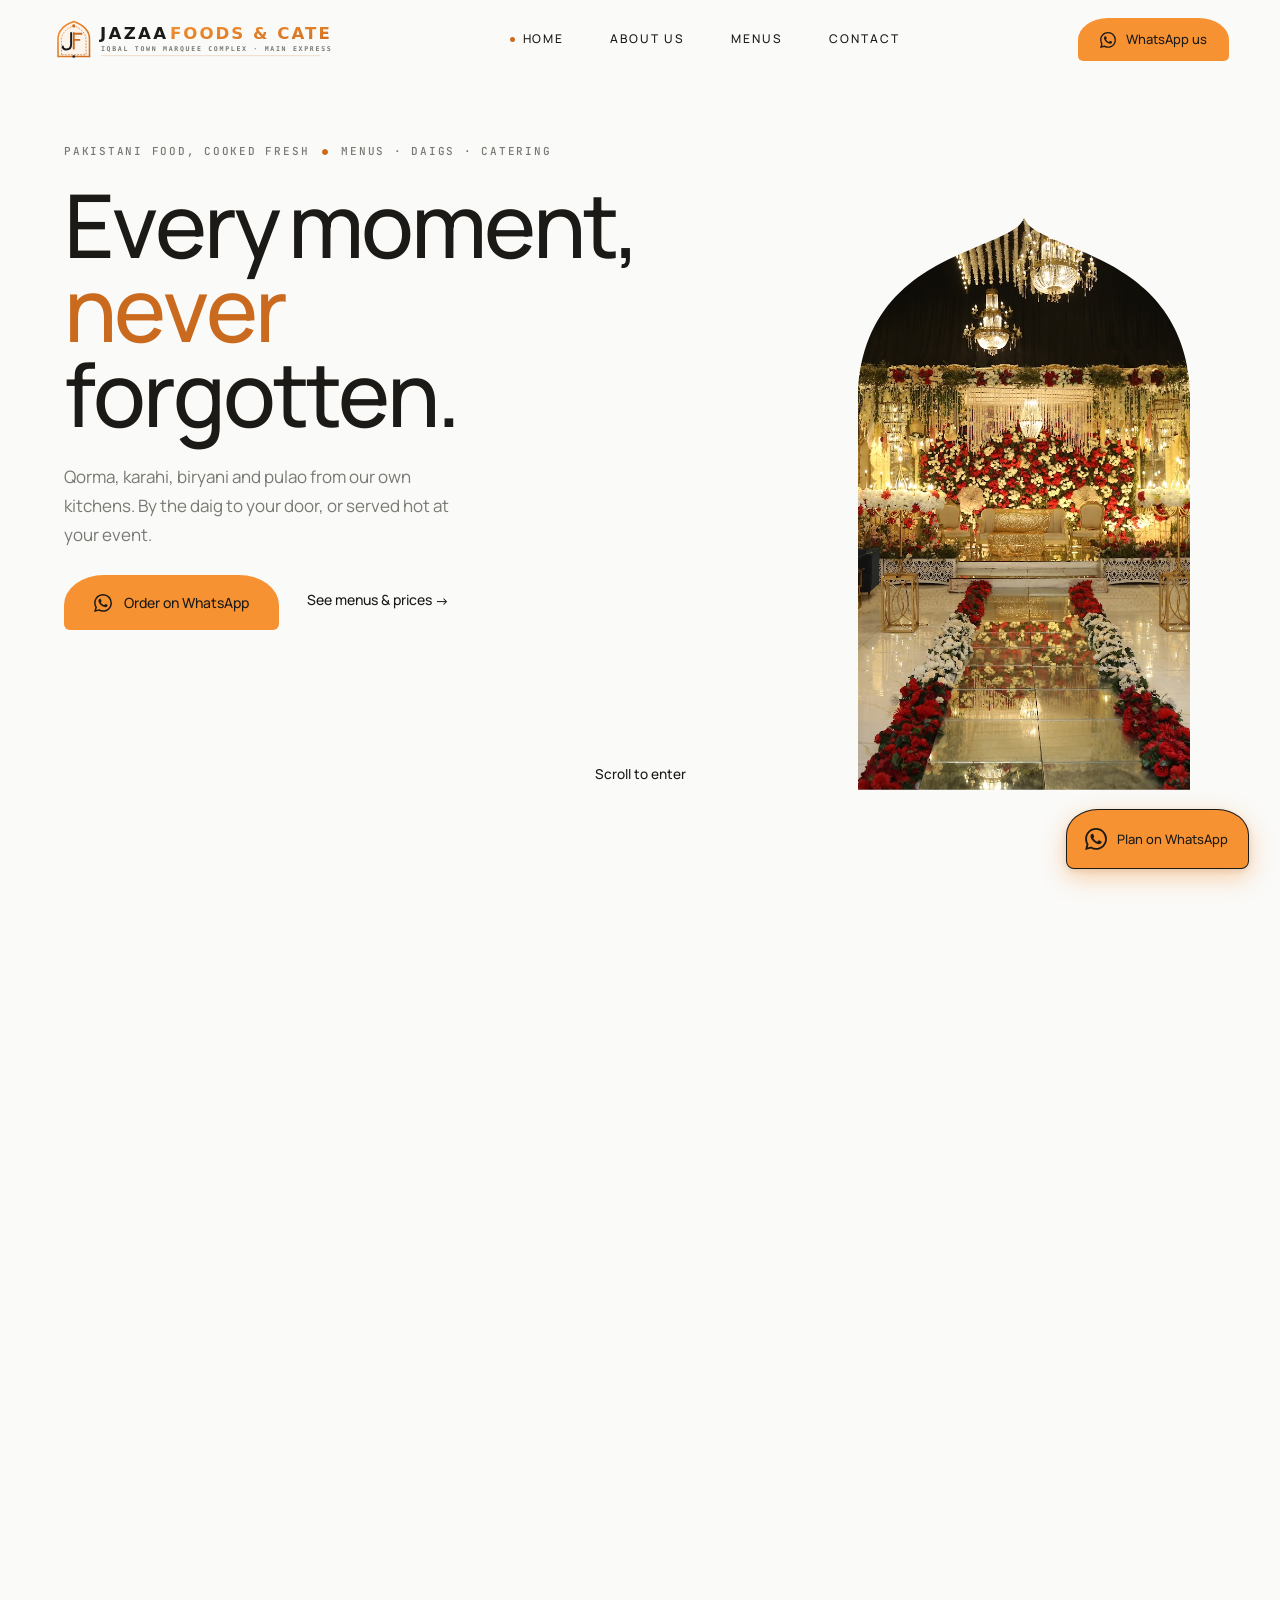
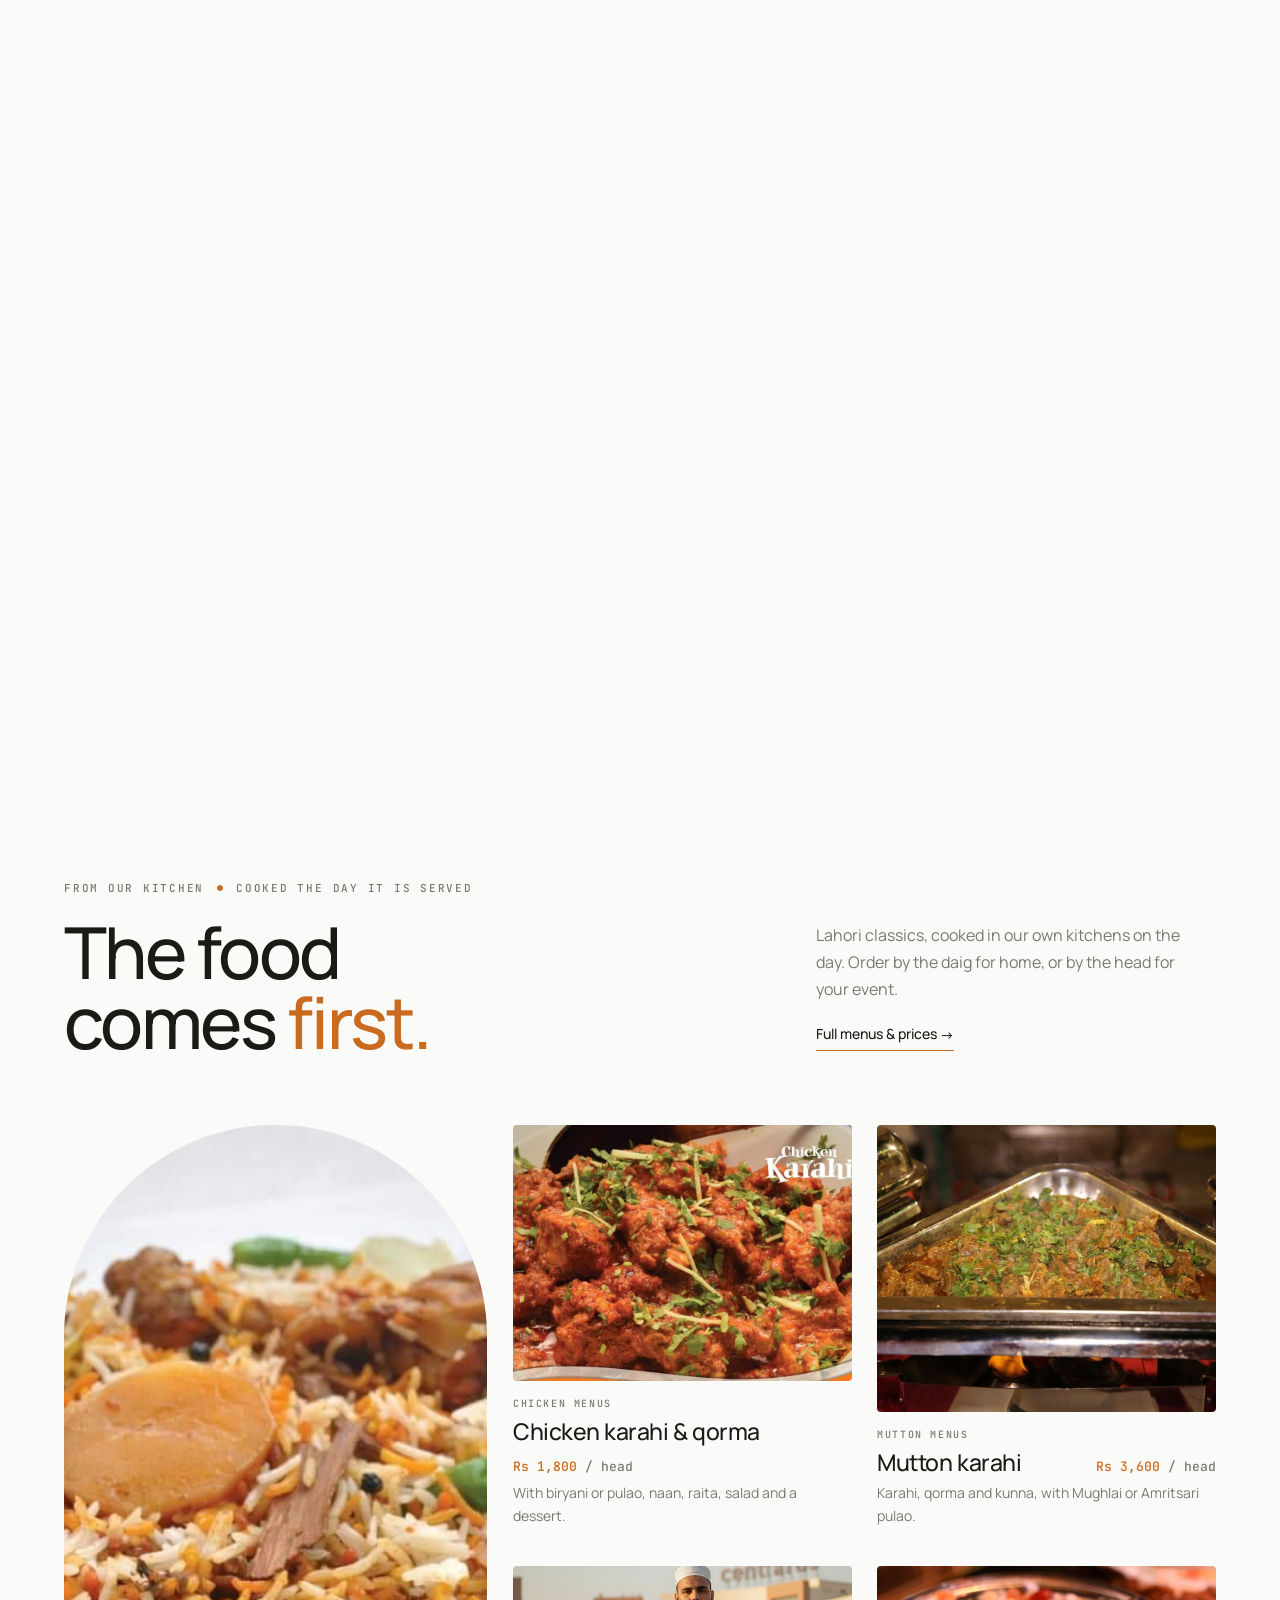
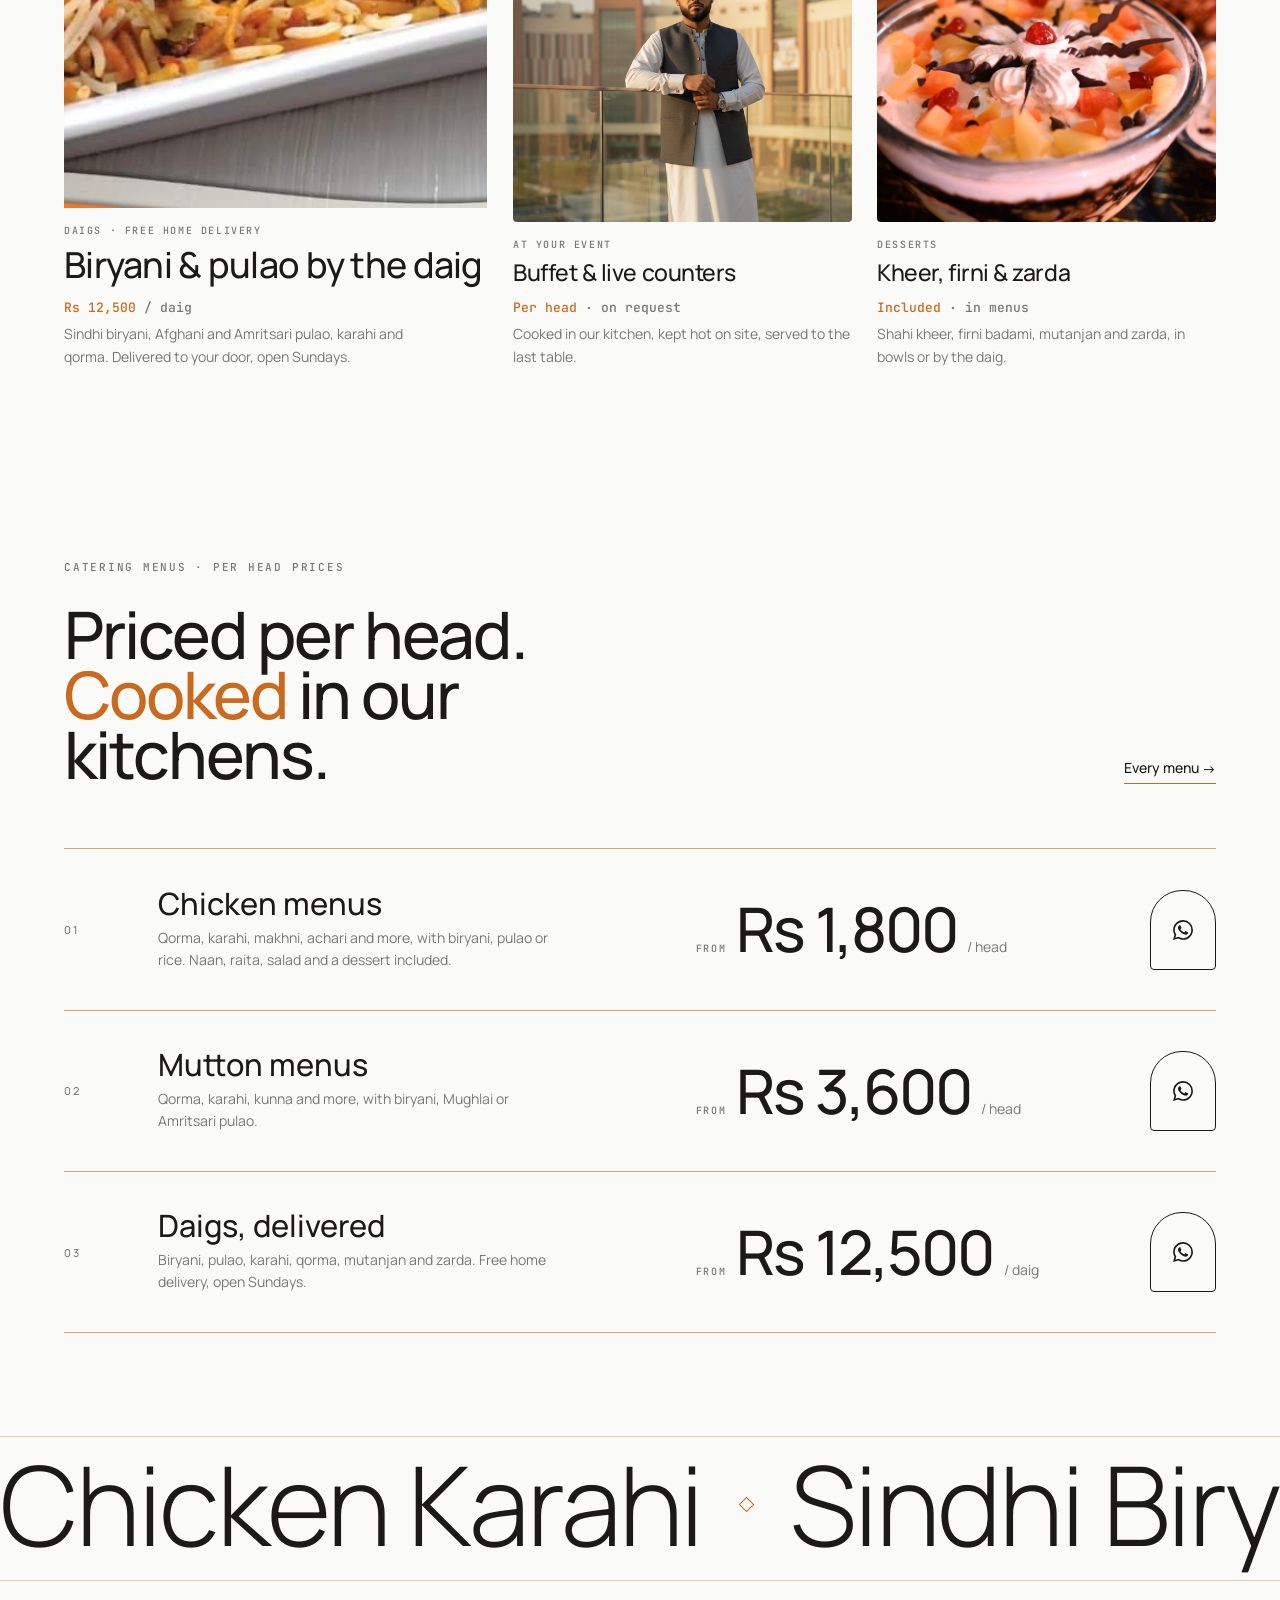
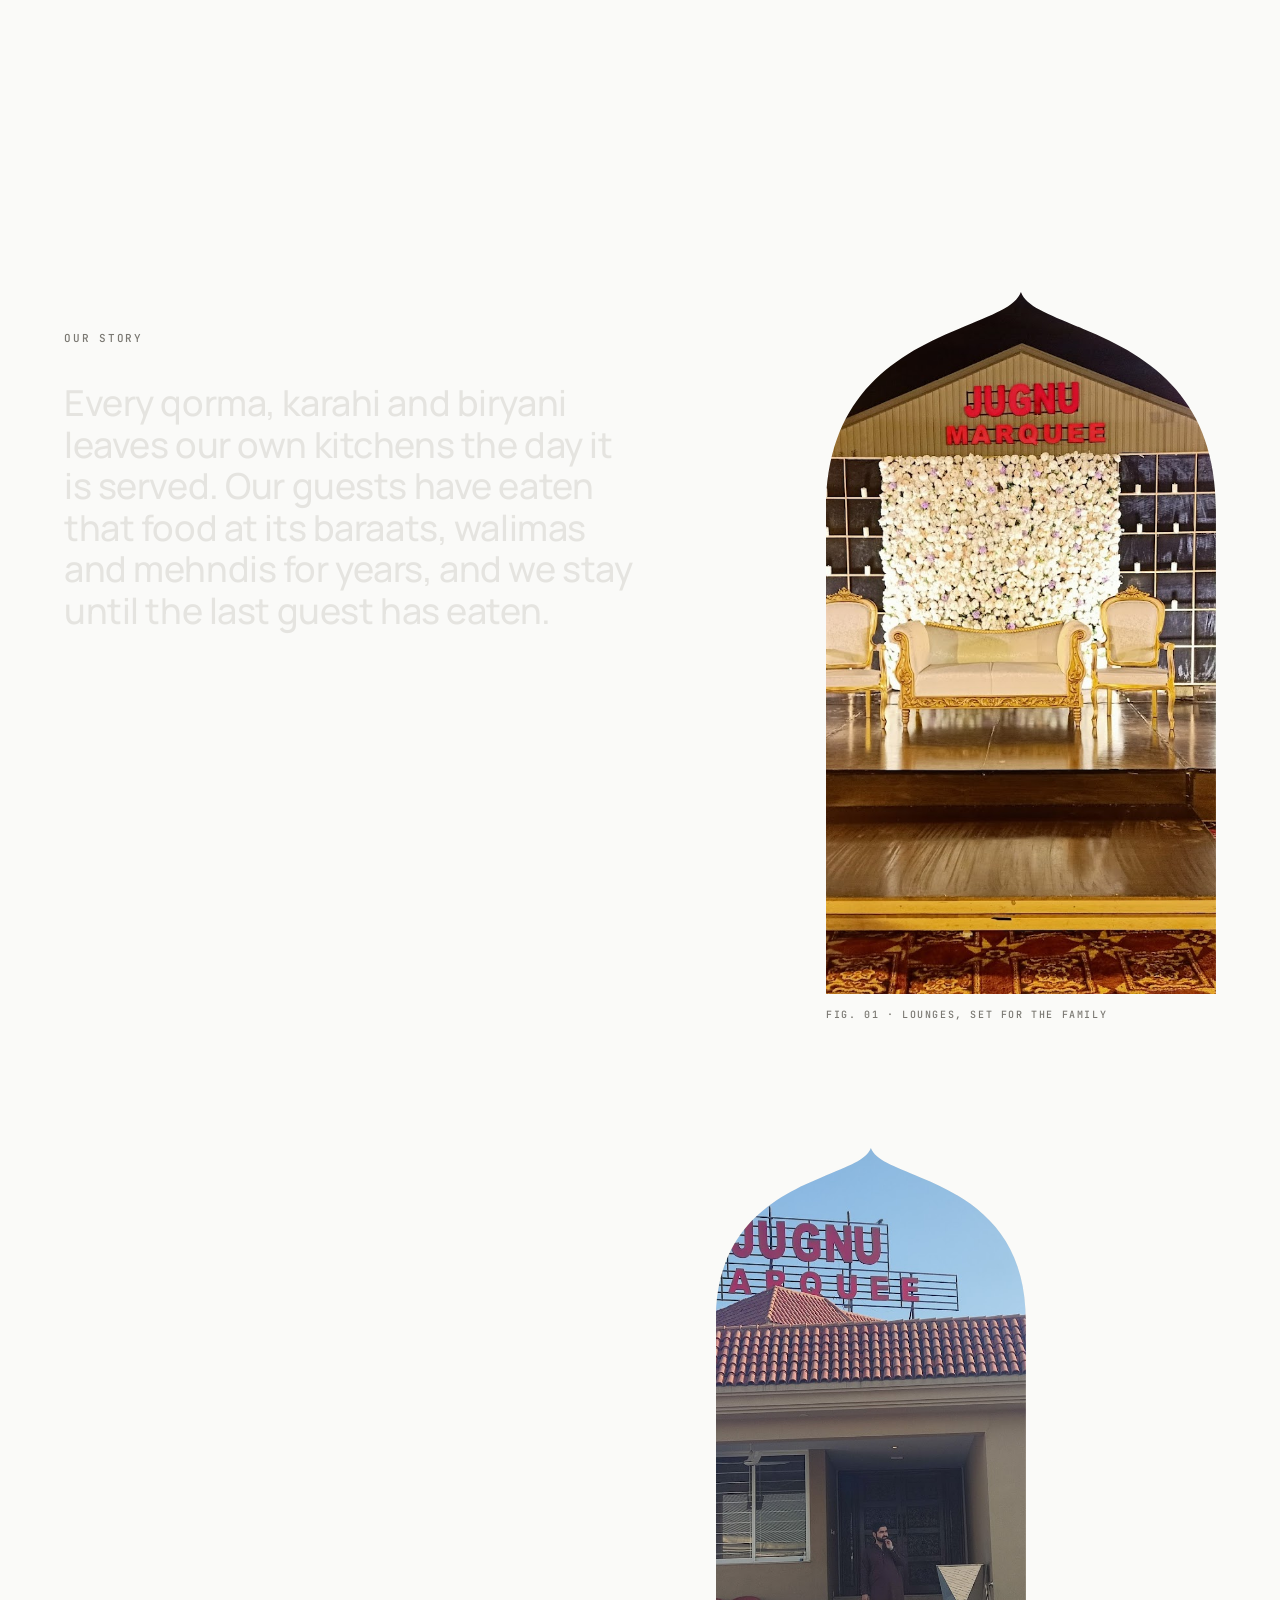
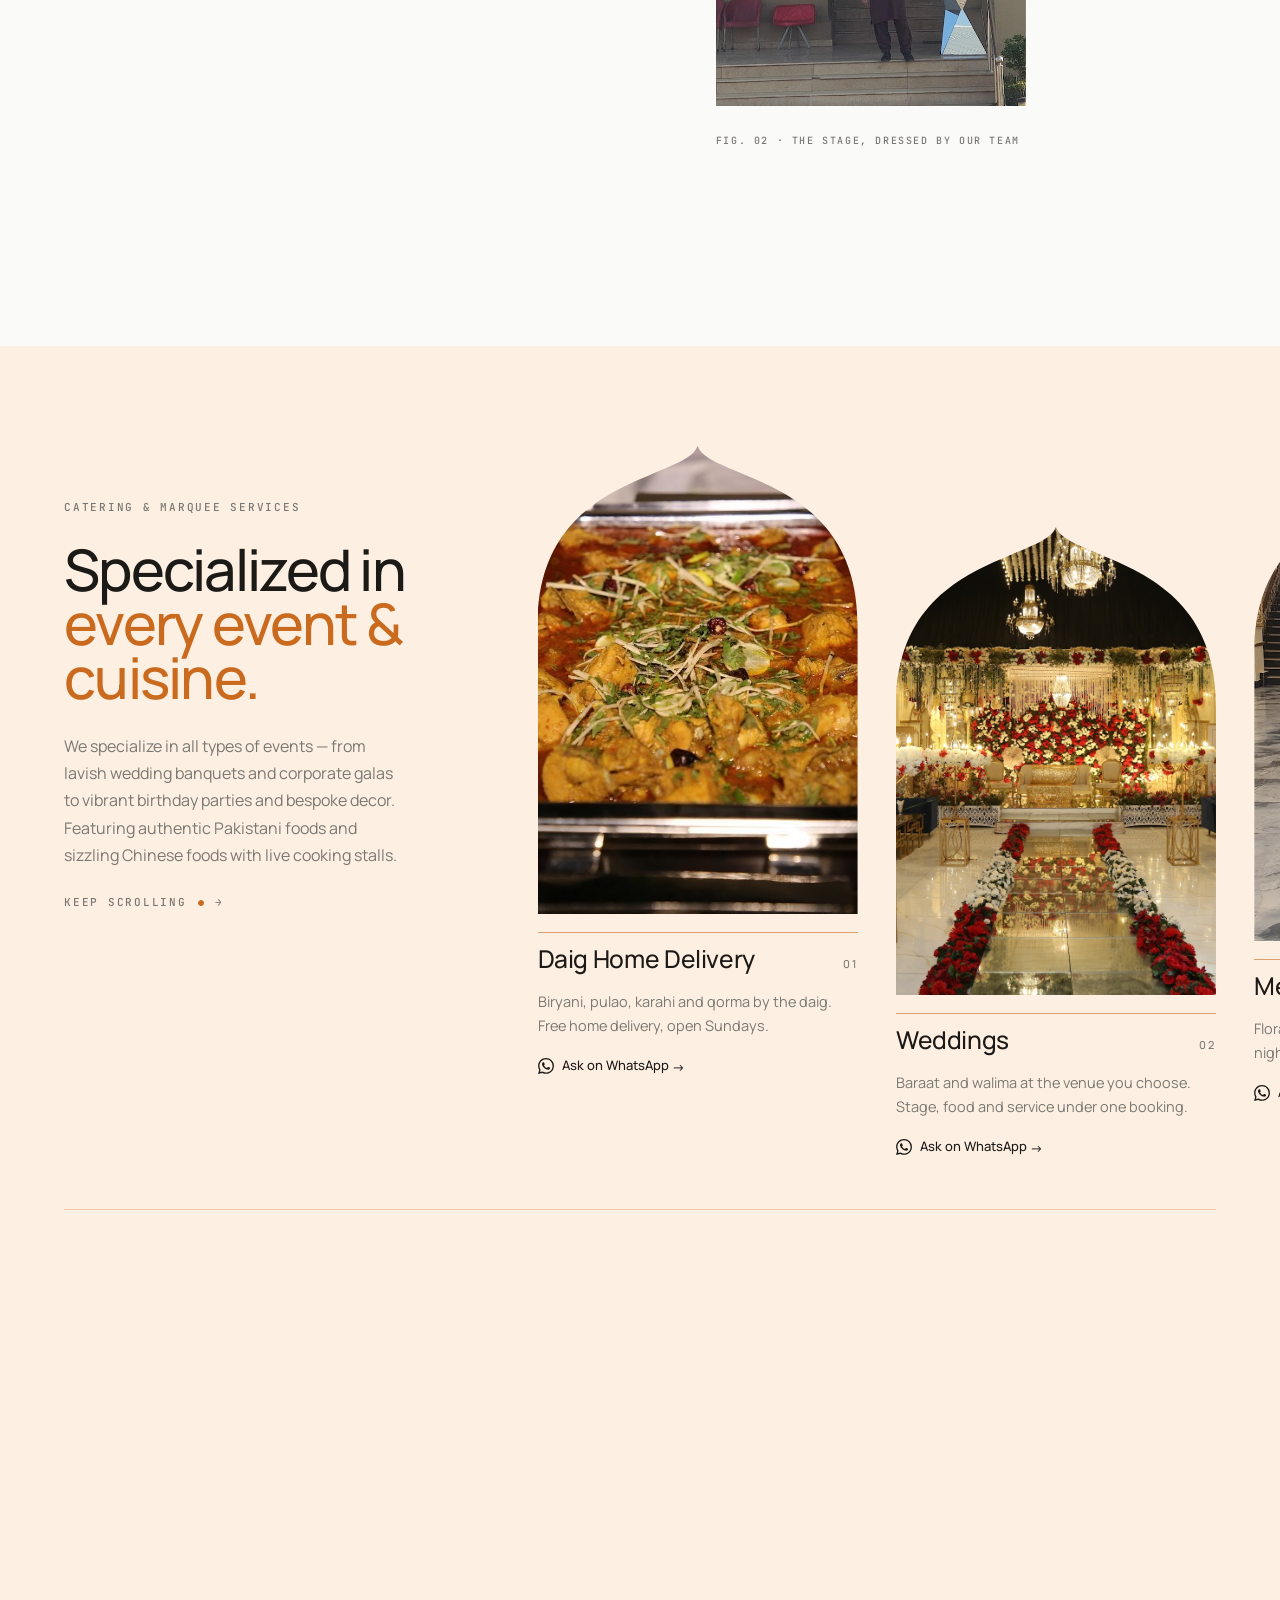
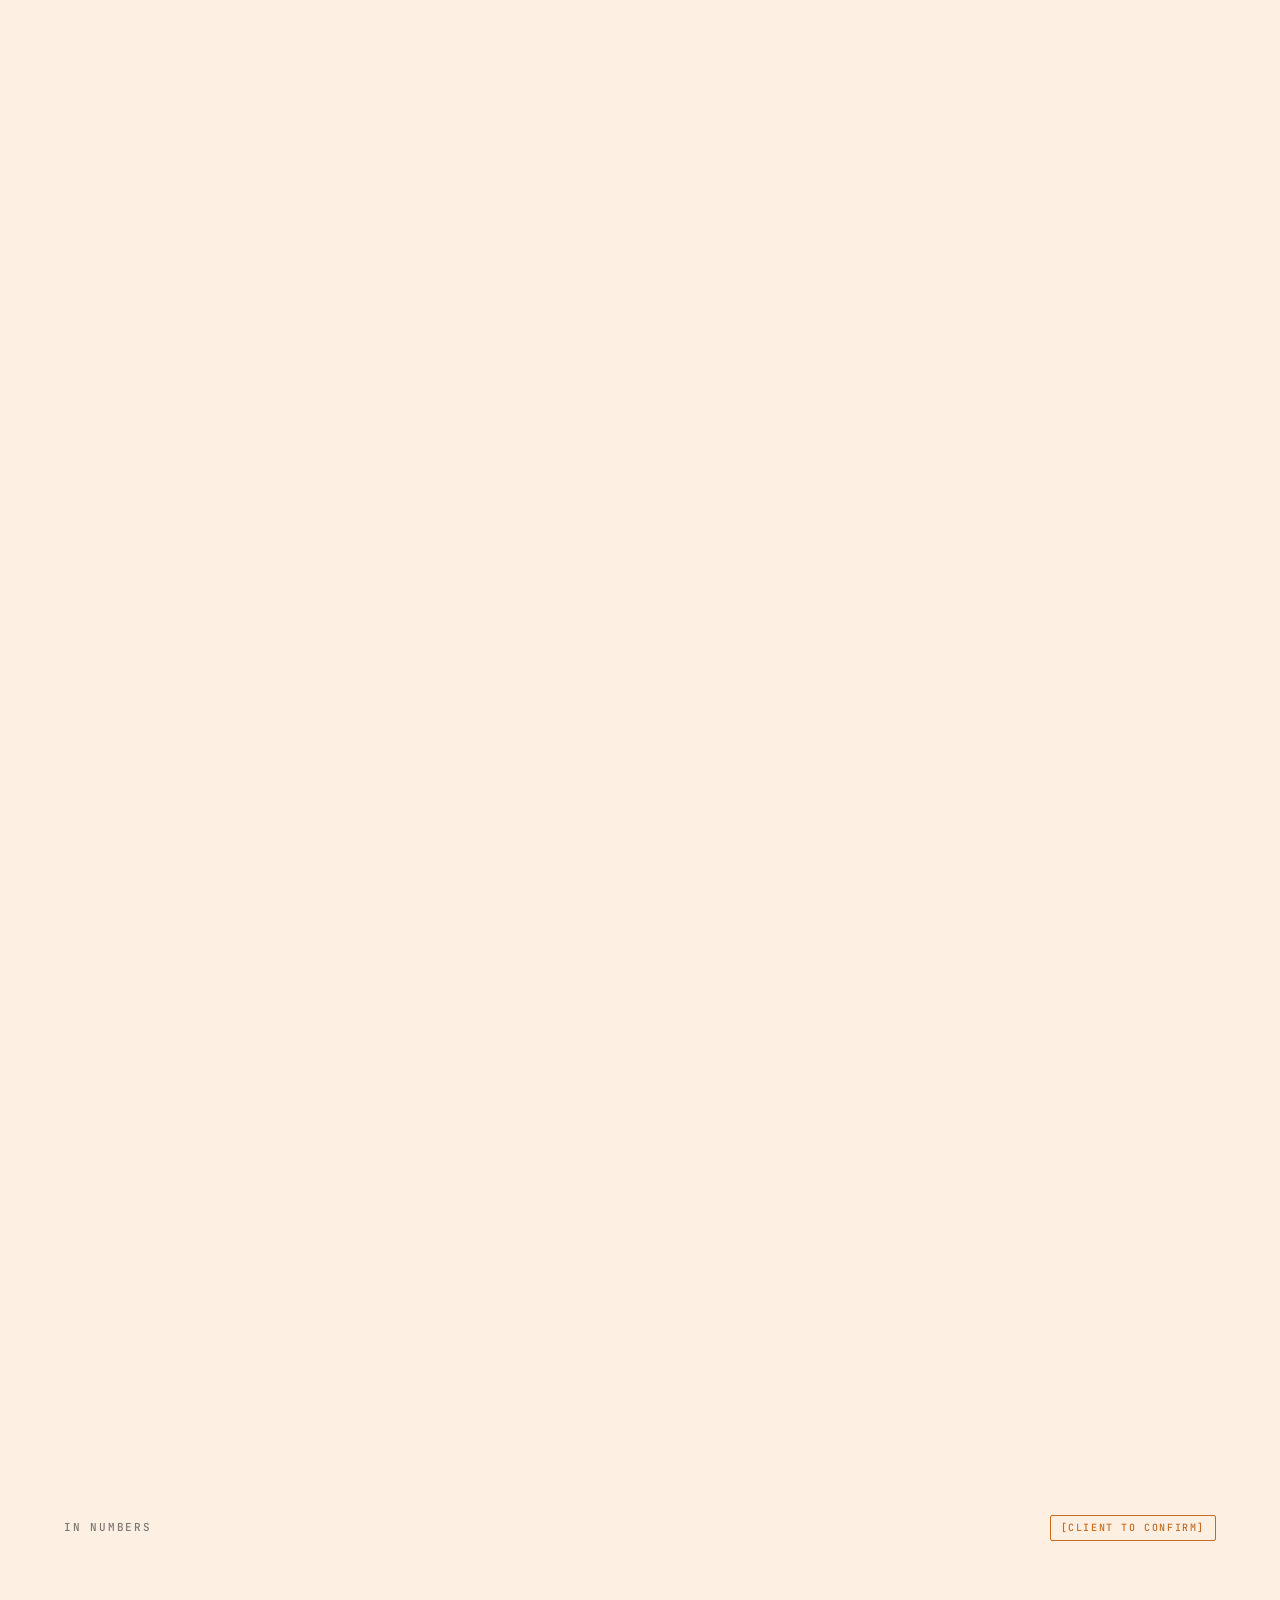
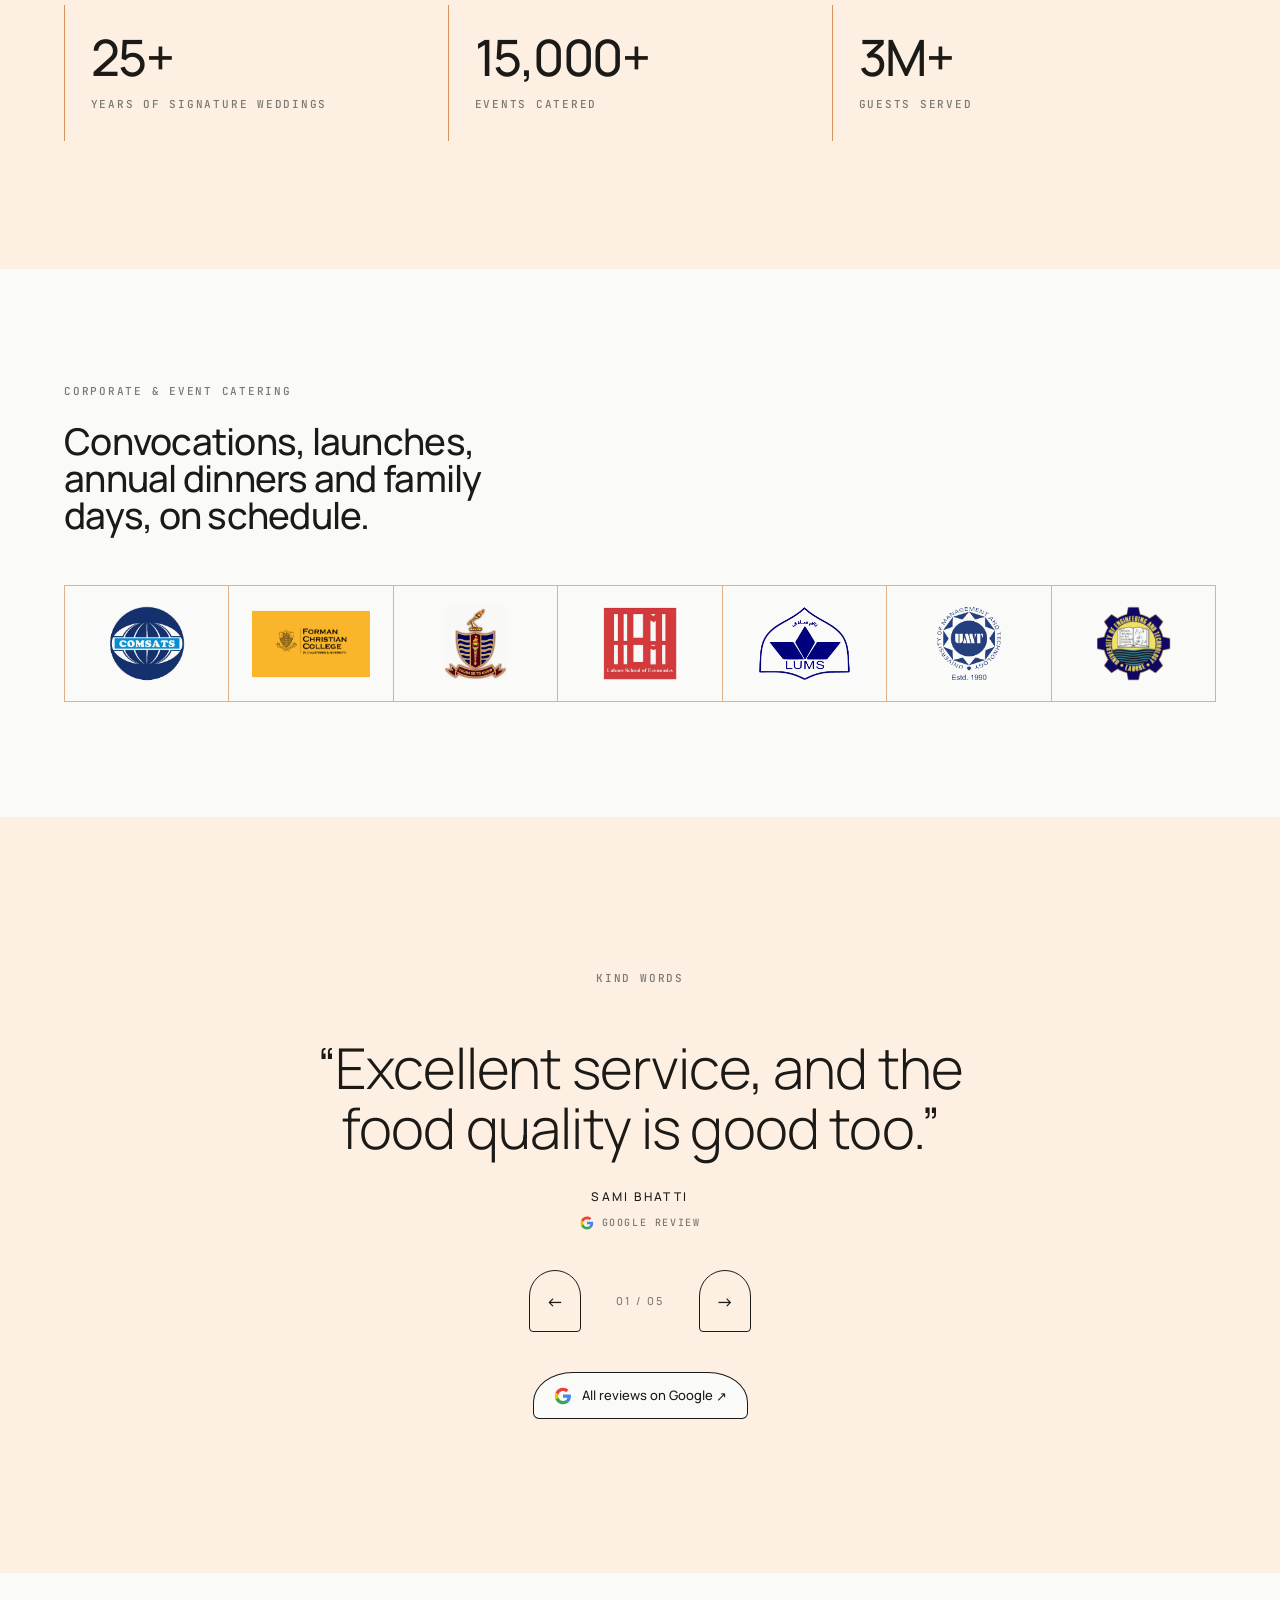
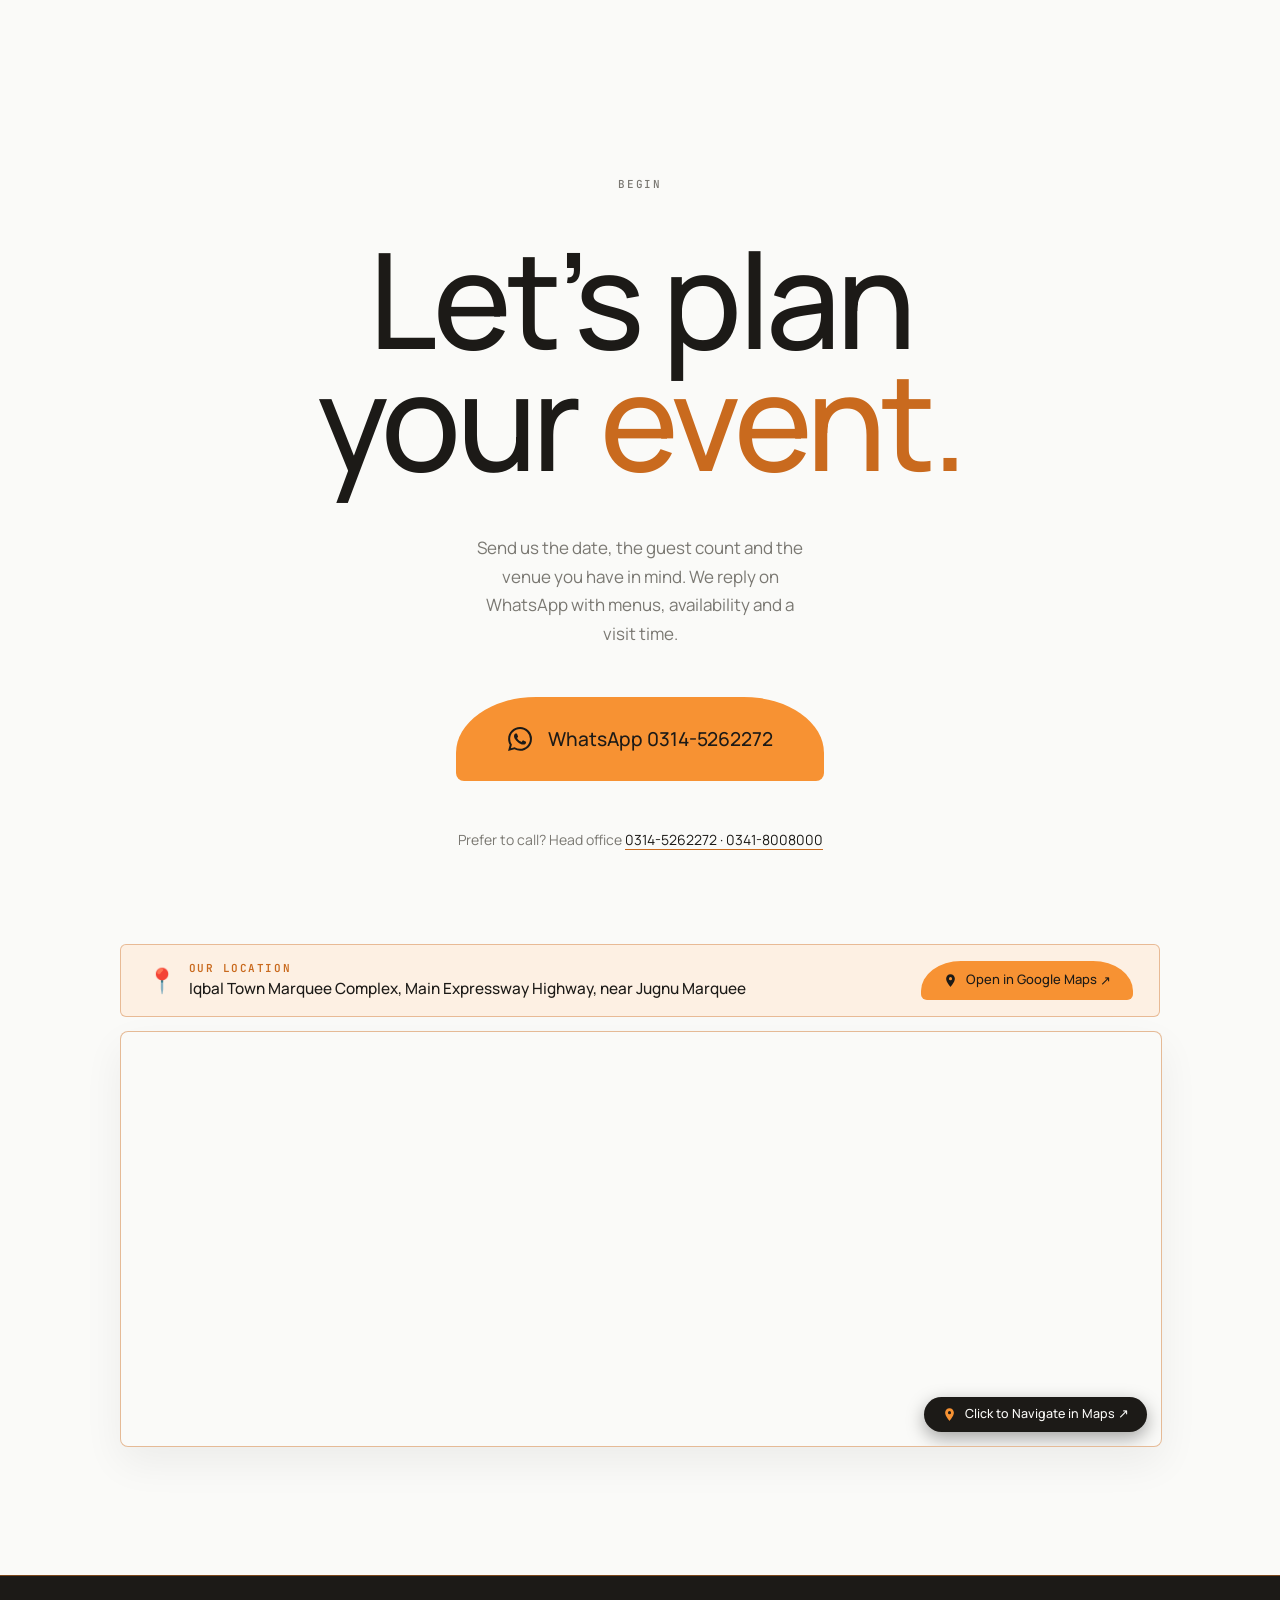
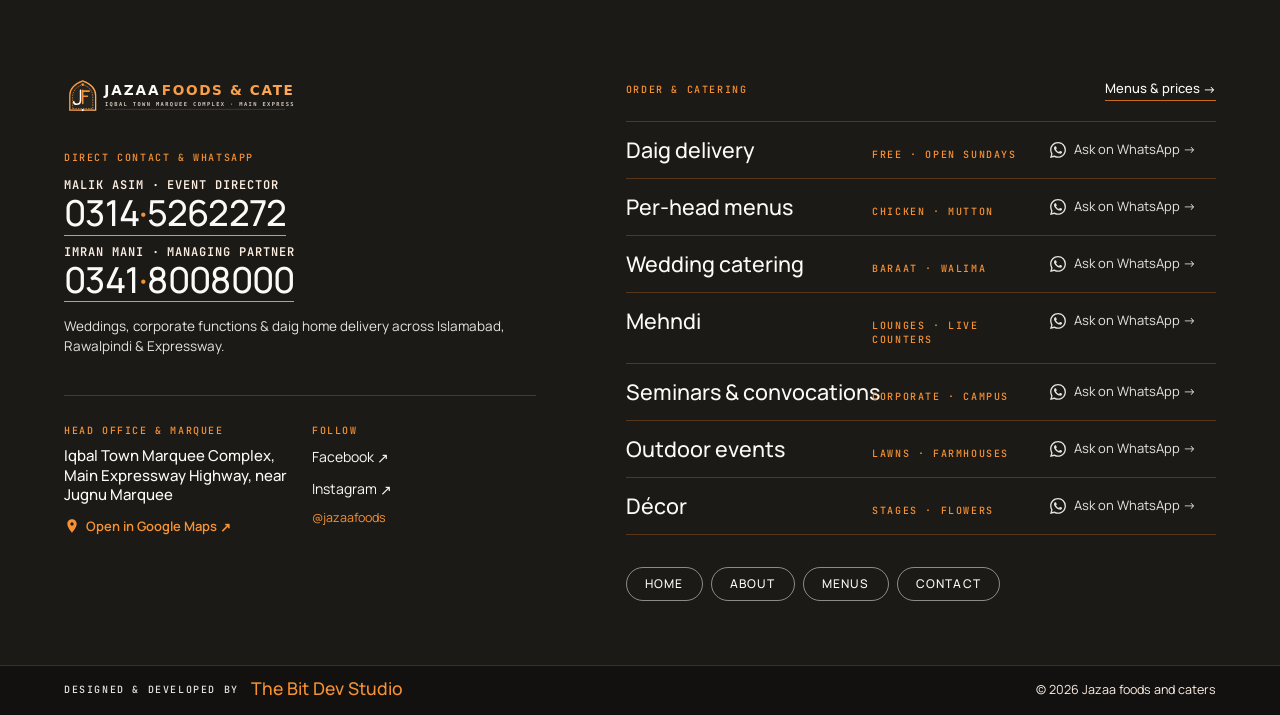
==== commit afd906c9: "Update footer developer credit to The Bit Dev Studio (bitdev.site)" ====
--- a/index.html
+++ b/index.html
@@ -168,4 +168,4 @@
       <svg width="16" height="16" viewBox="0 0 24 24" fill="currentColor" style="flex:none"><path d="M12 2C8.13 2 5 5.13 5 9c0 5.25 7 13 7 13s7-7.75 7-13c0-3.87-3.13-7-7-7zm0 9.5a2.5 2.5 0 0 1 0-5 2.5 2.5 0 0 1 0 5z"/></svg>
       <span>Open in Google Maps ↗</span>
      </a>
-    </div><div style="display:flex;flex-direction:column;gap:8px"><span style="font:500 10px/1.4 'JetBrains Mono',monospace;letter-spacing:0.16em;text-transform:uppercase;color:#F79233">Follow</span><a href="https://www.facebook.com/jazaafoods" rel="noopener" style="font:400 14px/1.6 Manrope,sans-serif;color:#FAFAF8" target="_blank">Facebook ↗</a><a href="https://www.instagram.com/jazaafoods" rel="noopener" style="font:400 14px/1.6 Manrope,sans-serif;color:#FAFAF8" target="_blank">Instagram ↗</a><span style="font:400 12.5px/1.4 Manrope,sans-serif;color:#F79233">@jazaafoods</span></div></div></div><div style="display:flex;flex-direction:column;gap:20px"><div style="display:flex;justify-content:space-between;align-items:baseline;gap:16px"><span style="font:500 10px/1.4 'JetBrains Mono',monospace;letter-spacing:0.16em;text-transform:uppercase;color:#F79233">Order &amp; catering</span><a data-label="Menus" href="menus.html" style="font:500 13px/1.6 Manrope,sans-serif;color:#FAFAF8;border-bottom:1px solid #C96A1E">Menus &amp; prices →</a></div><div style="border-top:1px solid rgba(201,106,30,.35)"><a class="svc-row" data-mobile="grid-template-columns:minmax(0,1fr) auto" href="https://wa.me/923145262272?text=Hi%20Jazaa%20Foods%2C%20I'd%20like%20to%20ask%20about%20daig%20delivery.%20(Sent%20from%20your%20Home%20page)" rel="noopener" style="display:grid;grid-template-columns:minmax(0,1fr) minmax(0,.7fr) auto;align-items:baseline;gap:16px;padding:16px 0;border-bottom:1px solid rgba(201,106,30,.35);color:#FAFAF8" target="_blank"><span data-mobile="white-space:normal" style="font:500 clamp(19.2px,1.68vw,25.6px)/1.1 Manrope,sans-serif;white-space:nowrap">Daig delivery</span><span data-mobile="display:none" style="font:500 10px/1.4 'JetBrains Mono',monospace;letter-spacing:0.16em;text-transform:uppercase;color:#F79233">Free · Open Sundays</span><span style="display:inline-flex;align-items:center;gap:8px;font:400 13px/1.2 Manrope,sans-serif;color:#E5E4E0;white-space:nowrap;padding-right:clamp(12px,1.6vw,24px)"><svg aria-hidden="true" height="16" style="flex:none;display:block" viewbox="0 0 24 24" width="16"><path d="M17.472 14.382c-.297-.149-1.758-.867-2.03-.967-.273-.099-.471-.148-.67.15-.197.297-.767.966-.94 1.164-.173.199-.347.223-.644.075-.297-.15-1.255-.463-2.39-1.475-.883-.788-1.48-1.761-1.653-2.059-.173-.297-.018-.458.13-.606.134-.133.298-.347.446-.52.149-.174.198-.298.298-.497.099-.198.05-.371-.025-.52-.075-.149-.669-1.612-.916-2.207-.242-.579-.487-.5-.669-.51-.173-.008-.371-.01-.57-.01-.198 0-.52.074-.792.372-.272.297-1.04 1.016-1.04 2.479 0 1.462 1.065 2.875 1.213 3.074.149.198 2.096 3.2 5.077 4.487.709.306 1.262.489 1.694.625.712.227 1.36.195 1.871.118.571-.085 1.758-.719 2.006-1.413.248-.694.248-1.289.173-1.413-.074-.124-.272-.198-.57-.347m-5.421 7.403h-.004a9.87 9.87 0 01-5.031-1.378l-.361-.214-3.741.982.998-3.648-.235-.374a9.86 9.86 0 01-1.51-5.26c.001-5.45 4.436-9.884 9.888-9.884 2.64 0 5.122 1.03 6.988 2.898a9.825 9.825 0 012.893 6.994c-.003 5.45-4.437 9.884-9.885 9.884m8.413-18.297A11.815 11.815 0 0012.05 0C5.495 0 .16 5.335.157 11.892c0 2.096.547 4.142 1.588 5.945L.057 24l6.305-1.654a11.882 11.882 0 005.683 1.448h.005c6.554 0 11.89-5.335 11.893-11.893a11.821 11.821 0 00-3.48-8.413z" fill="currentColor"></path></svg><span data-mobile="display:none">Ask on WhatsApp →</span></span></a><a class="svc-row" data-mobile="grid-template-columns:minmax(0,1fr) auto" href="https://wa.me/923145262272?text=Hi%20Jazaa%20Foods%2C%20I'd%20like%20to%20ask%20about%20per-head%20menus.%20(Sent%20from%20your%20Home%20page)" rel="noopener" style="display:grid;grid-template-columns:minmax(0,1fr) minmax(0,.7fr) auto;align-items:baseline;gap:16px;padding:16px 0;border-bottom:1px solid rgba(201,106,30,.35);color:#FAFAF8" target="_blank"><span data-mobile="white-space:normal" style="font:500 clamp(19.2px,1.68vw,25.6px)/1.1 Manrope,sans-serif;white-space:nowrap">Per-head menus</span><span data-mobile="display:none" style="font:500 10px/1.4 'JetBrains Mono',monospace;letter-spacing:0.16em;text-transform:uppercase;color:#F79233">Chicken · Mutton</span><span style="display:inline-flex;align-items:center;gap:8px;font:400 13px/1.2 Manrope,sans-serif;color:#E5E4E0;white-space:nowrap;padding-right:clamp(12px,1.6vw,24px)"><svg aria-hidden="true" height="16" style="flex:none;display:block" viewbox="0 0 24 24" width="16"><path d="M17.472 14.382c-.297-.149-1.758-.867-2.03-.967-.273-.099-.471-.148-.67.15-.197.297-.767.966-.94 1.164-.173.199-.347.223-.644.075-.297-.15-1.255-.463-2.39-1.475-.883-.788-1.48-1.761-1.653-2.059-.173-.297-.018-.458.13-.606.134-.133.298-.347.446-.52.149-.174.198-.298.298-.497.099-.198.05-.371-.025-.52-.075-.149-.669-1.612-.916-2.207-.242-.579-.487-.5-.669-.51-.173-.008-.371-.01-.57-.01-.198 0-.52.074-.792.372-.272.297-1.04 1.016-1.04 2.479 0 1.462 1.065 2.875 1.213 3.074.149.198 2.096 3.2 5.077 4.487.709.306 1.262.489 1.694.625.712.227 1.36.195 1.871.118.571-.085 1.758-.719 2.006-1.413.248-.694.248-1.289.173-1.413-.074-.124-.272-.198-.57-.347m-5.421 7.403h-.004a9.87 9.87 0 01-5.031-1.378l-.361-.214-3.741.982.998-3.648-.235-.374a9.86 9.86 0 01-1.51-5.26c.001-5.45 4.436-9.884 9.888-9.884 2.64 0 5.122 1.03 6.988 2.898a9.825 9.825 0 012.893 6.994c-.003 5.45-4.437 9.884-9.885 9.884m8.413-18.297A11.815 11.815 0 0012.05 0C5.495 0 .16 5.335.157 11.892c0 2.096.547 4.142 1.588 5.945L.057 24l6.305-1.654a11.882 11.882 0 005.683 1.448h.005c6.554 0 11.89-5.335 11.893-11.893a11.821 11.821 0 00-3.48-8.413z" fill="currentColor"></path></svg><span data-mobile="display:none">Ask on WhatsApp →</span></span></a><a class="svc-row" data-mobile="grid-template-columns:minmax(0,1fr) auto" href="https://wa.me/923145262272?text=Hi%20Jazaa%20Foods%2C%20I'd%20like%20to%20ask%20about%20wedding%20catering.%20(Sent%20from%20your%20Home%20page)" rel="noopener" style="display:grid;grid-template-columns:minmax(0,1fr) minmax(0,.7fr) auto;align-items:baseline;gap:16px;padding:16px 0;border-bottom:1px solid rgba(201,106,30,.35);color:#FAFAF8" target="_blank"><span data-mobile="white-space:normal" style="font:500 clamp(19.2px,1.68vw,25.6px)/1.1 Manrope,sans-serif;white-space:nowrap">Wedding catering</span><span data-mobile="display:none" style="font:500 10px/1.4 'JetBrains Mono',monospace;letter-spacing:0.16em;text-transform:uppercase;color:#F79233">Baraat · Walima</span><span style="display:inline-flex;align-items:center;gap:8px;font:400 13px/1.2 Manrope,sans-serif;color:#E5E4E0;white-space:nowrap;padding-right:clamp(12px,1.6vw,24px)"><svg aria-hidden="true" height="16" style="flex:none;display:block" viewbox="0 0 24 24" width="16"><path d="M17.472 14.382c-.297-.149-1.758-.867-2.03-.967-.273-.099-.471-.148-.67.15-.197.297-.767.966-.94 1.164-.173.199-.347.223-.644.075-.297-.15-1.255-.463-2.39-1.475-.883-.788-1.48-1.761-1.653-2.059-.173-.297-.018-.458.13-.606.134-.133.298-.347.446-.52.149-.174.198-.298.298-.497.099-.198.05-.371-.025-.52-.075-.149-.669-1.612-.916-2.207-.242-.579-.487-.5-.669-.51-.173-.008-.371-.01-.57-.01-.198 0-.52.074-.792.372-.272.297-1.04 1.016-1.04 2.479 0 1.462 1.065 2.875 1.213 3.074.149.198 2.096 3.2 5.077 4.487.709.306 1.262.489 1.694.625.712.227 1.36.195 1.871.118.571-.085 1.758-.719 2.006-1.413.248-.694.248-1.289.173-1.413-.074-.124-.272-.198-.57-.347m-5.421 7.403h-.004a9.87 9.87 0 01-5.031-1.378l-.361-.214-3.741.982.998-3.648-.235-.374a9.86 9.86 0 01-1.51-5.26c.001-5.45 4.436-9.884 9.888-9.884 2.64 0 5.122 1.03 6.988 2.898a9.825 9.825 0 012.893 6.994c-.003 5.45-4.437 9.884-9.885 9.884m8.413-18.297A11.815 11.815 0 0012.05 0C5.495 0 .16 5.335.157 11.892c0 2.096.547 4.142 1.588 5.945L.057 24l6.305-1.654a11.882 11.882 0 005.683 1.448h.005c6.554 0 11.89-5.335 11.893-11.893a11.821 11.821 0 00-3.48-8.413z" fill="currentColor"></path></svg><span data-mobile="display:none">Ask on WhatsApp →</span></span></a><a class="svc-row" data-mobile="grid-template-columns:minmax(0,1fr) auto" href="https://wa.me/923145262272?text=Hi%20Jazaa%20Foods%2C%20I'd%20like%20to%20ask%20about%20mehndi.%20(Sent%20from%20your%20Home%20page)" rel="noopener" style="display:grid;grid-template-columns:minmax(0,1fr) minmax(0,.7fr) auto;align-items:baseline;gap:16px;padding:16px 0;border-bottom:1px solid rgba(201,106,30,.35);color:#FAFAF8" target="_blank"><span data-mobile="white-space:normal" style="font:500 clamp(19.2px,1.68vw,25.6px)/1.1 Manrope,sans-serif;white-space:nowrap">Mehndi</span><span data-mobile="display:none" style="font:500 10px/1.4 'JetBrains Mono',monospace;letter-spacing:0.16em;text-transform:uppercase;color:#F79233">Lounges · Live counters</span><span style="display:inline-flex;align-items:center;gap:8px;font:400 13px/1.2 Manrope,sans-serif;color:#E5E4E0;white-space:nowrap;padding-right:clamp(12px,1.6vw,24px)"><svg aria-hidden="true" height="16" style="flex:none;display:block" viewbox="0 0 24 24" width="16"><path d="M17.472 14.382c-.297-.149-1.758-.867-2.03-.967-.273-.099-.471-.148-.67.15-.197.297-.767.966-.94 1.164-.173.199-.347.223-.644.075-.297-.15-1.255-.463-2.39-1.475-.883-.788-1.48-1.761-1.653-2.059-.173-.297-.018-.458.13-.606.134-.133.298-.347.446-.52.149-.174.198-.298.298-.497.099-.198.05-.371-.025-.52-.075-.149-.669-1.612-.916-2.207-.242-.579-.487-.5-.669-.51-.173-.008-.371-.01-.57-.01-.198 0-.52.074-.792.372-.272.297-1.04 1.016-1.04 2.479 0 1.462 1.065 2.875 1.213 3.074.149.198 2.096 3.2 5.077 4.487.709.306 1.262.489 1.694.625.712.227 1.36.195 1.871.118.571-.085 1.758-.719 2.006-1.413.248-.694.248-1.289.173-1.413-.074-.124-.272-.198-.57-.347m-5.421 7.403h-.004a9.87 9.87 0 01-5.031-1.378l-.361-.214-3.741.982.998-3.648-.235-.374a9.86 9.86 0 01-1.51-5.26c.001-5.45 4.436-9.884 9.888-9.884 2.64 0 5.122 1.03 6.988 2.898a9.825 9.825 0 012.893 6.994c-.003 5.45-4.437 9.884-9.885 9.884m8.413-18.297A11.815 11.815 0 0012.05 0C5.495 0 .16 5.335.157 11.892c0 2.096.547 4.142 1.588 5.945L.057 24l6.305-1.654a11.882 11.882 0 005.683 1.448h.005c6.554 0 11.89-5.335 11.893-11.893a11.821 11.821 0 00-3.48-8.413z" fill="currentColor"></path></svg><span data-mobile="display:none">Ask on WhatsApp →</span></span></a><a class="svc-row" data-mobile="grid-template-columns:minmax(0,1fr) auto" href="https://wa.me/923145262272?text=Hi%20Jazaa%20Foods%2C%20I'd%20like%20to%20ask%20about%20seminars%20%26%20convocations.%20(Sent%20from%20your%20Home%20page)" rel="noopener" style="display:grid;grid-template-columns:minmax(0,1fr) minmax(0,.7fr) auto;align-items:baseline;gap:16px;padding:16px 0;border-bottom:1px solid rgba(201,106,30,.35);color:#FAFAF8" target="_blank"><span data-mobile="white-space:normal" style="font:500 clamp(19.2px,1.68vw,25.6px)/1.1 Manrope,sans-serif;white-space:nowrap">Seminars &amp; convocations</span><span data-mobile="display:none" style="font:500 10px/1.4 'JetBrains Mono',monospace;letter-spacing:0.16em;text-transform:uppercase;color:#F79233">Corporate · Campus</span><span style="display:inline-flex;align-items:center;gap:8px;font:400 13px/1.2 Manrope,sans-serif;color:#E5E4E0;white-space:nowrap;padding-right:clamp(12px,1.6vw,24px)"><svg aria-hidden="true" height="16" style="flex:none;display:block" viewbox="0 0 24 24" width="16"><path d="M17.472 14.382c-.297-.149-1.758-.867-2.03-.967-.273-.099-.471-.148-.67.15-.197.297-.767.966-.94 1.164-.173.199-.347.223-.644.075-.297-.15-1.255-.463-2.39-1.475-.883-.788-1.48-1.761-1.653-2.059-.173-.297-.018-.458.13-.606.134-.133.298-.347.446-.52.149-.174.198-.298.298-.497.099-.198.05-.371-.025-.52-.075-.149-.669-1.612-.916-2.207-.242-.579-.487-.5-.669-.51-.173-.008-.371-.01-.57-.01-.198 0-.52.074-.792.372-.272.297-1.04 1.016-1.04 2.479 0 1.462 1.065 2.875 1.213 3.074.149.198 2.096 3.2 5.077 4.487.709.306 1.262.489 1.694.625.712.227 1.36.195 1.871.118.571-.085 1.758-.719 2.006-1.413.248-.694.248-1.289.173-1.413-.074-.124-.272-.198-.57-.347m-5.421 7.403h-.004a9.87 9.87 0 01-5.031-1.378l-.361-.214-3.741.982.998-3.648-.235-.374a9.86 9.86 0 01-1.51-5.26c.001-5.45 4.436-9.884 9.888-9.884 2.64 0 5.122 1.03 6.988 2.898a9.825 9.825 0 012.893 6.994c-.003 5.45-4.437 9.884-9.885 9.884m8.413-18.297A11.815 11.815 0 0012.05 0C5.495 0 .16 5.335.157 11.892c0 2.096.547 4.142 1.588 5.945L.057 24l6.305-1.654a11.882 11.882 0 005.683 1.448h.005c6.554 0 11.89-5.335 11.893-11.893a11.821 11.821 0 00-3.48-8.413z" fill="currentColor"></path></svg><span data-mobile="display:none">Ask on WhatsApp →</span></span></a><a class="svc-row" data-mobile="grid-template-columns:minmax(0,1fr) auto" href="https://wa.me/923145262272?text=Hi%20Jazaa%20Foods%2C%20I'd%20like%20to%20ask%20about%20outdoor%20events.%20(Sent%20from%20your%20Home%20page)" rel="noopener" style="display:grid;grid-template-columns:minmax(0,1fr) minmax(0,.7fr) auto;align-items:baseline;gap:16px;padding:16px 0;border-bottom:1px solid rgba(201,106,30,.35);color:#FAFAF8" target="_blank"><span data-mobile="white-space:normal" style="font:500 clamp(19.2px,1.68vw,25.6px)/1.1 Manrope,sans-serif;white-space:nowrap">Outdoor events</span><span data-mobile="display:none" style="font:500 10px/1.4 'JetBrains Mono',monospace;letter-spacing:0.16em;text-transform:uppercase;color:#F79233">Lawns · Farmhouses</span><span style="display:inline-flex;align-items:center;gap:8px;font:400 13px/1.2 Manrope,sans-serif;color:#E5E4E0;white-space:nowrap;padding-right:clamp(12px,1.6vw,24px)"><svg aria-hidden="true" height="16" style="flex:none;display:block" viewbox="0 0 24 24" width="16"><path d="M17.472 14.382c-.297-.149-1.758-.867-2.03-.967-.273-.099-.471-.148-.67.15-.197.297-.767.966-.94 1.164-.173.199-.347.223-.644.075-.297-.15-1.255-.463-2.39-1.475-.883-.788-1.48-1.761-1.653-2.059-.173-.297-.018-.458.13-.606.134-.133.298-.347.446-.52.149-.174.198-.298.298-.497.099-.198.05-.371-.025-.52-.075-.149-.669-1.612-.916-2.207-.242-.579-.487-.5-.669-.51-.173-.008-.371-.01-.57-.01-.198 0-.52.074-.792.372-.272.297-1.04 1.016-1.04 2.479 0 1.462 1.065 2.875 1.213 3.074.149.198 2.096 3.2 5.077 4.487.709.306 1.262.489 1.694.625.712.227 1.36.195 1.871.118.571-.085 1.758-.719 2.006-1.413.248-.694.248-1.289.173-1.413-.074-.124-.272-.198-.57-.347m-5.421 7.403h-.004a9.87 9.87 0 01-5.031-1.378l-.361-.214-3.741.982.998-3.648-.235-.374a9.86 9.86 0 01-1.51-5.26c.001-5.45 4.436-9.884 9.888-9.884 2.64 0 5.122 1.03 6.988 2.898a9.825 9.825 0 012.893 6.994c-.003 5.45-4.437 9.884-9.885 9.884m8.413-18.297A11.815 11.815 0 0012.05 0C5.495 0 .16 5.335.157 11.892c0 2.096.547 4.142 1.588 5.945L.057 24l6.305-1.654a11.882 11.882 0 005.683 1.448h.005c6.554 0 11.89-5.335 11.893-11.893a11.821 11.821 0 00-3.48-8.413z" fill="currentColor"></path></svg><span data-mobile="display:none">Ask on WhatsApp →</span></span></a><a class="svc-row" data-mobile="grid-template-columns:minmax(0,1fr) auto" href="https://wa.me/923145262272?text=Hi%20Jazaa%20Foods%2C%20I'd%20like%20to%20ask%20about%20d%C3%A9cor.%20(Sent%20from%20your%20Home%20page)" rel="noopener" style="display:grid;grid-template-columns:minmax(0,1fr) minmax(0,.7fr) auto;align-items:baseline;gap:16px;padding:16px 0;border-bottom:1px solid rgba(201,106,30,.35);color:#FAFAF8" target="_blank"><span data-mobile="white-space:normal" style="font:500 clamp(19.2px,1.68vw,25.6px)/1.1 Manrope,sans-serif;white-space:nowrap">Décor</span><span data-mobile="display:none" style="font:500 10px/1.4 'JetBrains Mono',monospace;letter-spacing:0.16em;text-transform:uppercase;color:#F79233">Stages · Flowers</span><span style="display:inline-flex;align-items:center;gap:8px;font:400 13px/1.2 Manrope,sans-serif;color:#E5E4E0;white-space:nowrap;padding-right:clamp(12px,1.6vw,24px)"><svg aria-hidden="true" height="16" style="flex:none;display:block" viewbox="0 0 24 24" width="16"><path d="M17.472 14.382c-.297-.149-1.758-.867-2.03-.967-.273-.099-.471-.148-.67.15-.197.297-.767.966-.94 1.164-.173.199-.347.223-.644.075-.297-.15-1.255-.463-2.39-1.475-.883-.788-1.48-1.761-1.653-2.059-.173-.297-.018-.458.13-.606.134-.133.298-.347.446-.52.149-.174.198-.298.298-.497.099-.198.05-.371-.025-.52-.075-.149-.669-1.612-.916-2.207-.242-.579-.487-.5-.669-.51-.173-.008-.371-.01-.57-.01-.198 0-.52.074-.792.372-.272.297-1.04 1.016-1.04 2.479 0 1.462 1.065 2.875 1.213 3.074.149.198 2.096 3.2 5.077 4.487.709.306 1.262.489 1.694.625.712.227 1.36.195 1.871.118.571-.085 1.758-.719 2.006-1.413.248-.694.248-1.289.173-1.413-.074-.124-.272-.198-.57-.347m-5.421 7.403h-.004a9.87 9.87 0 01-5.031-1.378l-.361-.214-3.741.982.998-3.648-.235-.374a9.86 9.86 0 01-1.51-5.26c.001-5.45 4.436-9.884 9.888-9.884 2.64 0 5.122 1.03 6.988 2.898a9.825 9.825 0 012.893 6.994c-.003 5.45-4.437 9.884-9.885 9.884m8.413-18.297A11.815 11.815 0 0012.05 0C5.495 0 .16 5.335.157 11.892c0 2.096.547 4.142 1.588 5.945L.057 24l6.305-1.654a11.882 11.882 0 005.683 1.448h.005c6.554 0 11.89-5.335 11.893-11.893a11.821 11.821 0 00-3.48-8.413z" fill="currentColor"></path></svg><span data-mobile="display:none">Ask on WhatsApp →</span></span></a></div><nav aria-label="Footer" style="display:flex;flex-wrap:wrap;gap:8px;padding-top:12px"><a data-label="Home" href="index.html" style="padding:10px 18px;border:1px solid rgba(250,250,248,.5);border-radius:999px;font:500 12px/1 Manrope,sans-serif;letter-spacing:.1em;text-transform:uppercase;color:#FAFAF8">Home</a><a data-label="About" href="about.html" style="padding:10px 18px;border:1px solid rgba(250,250,248,.5);border-radius:999px;font:500 12px/1 Manrope,sans-serif;letter-spacing:.1em;text-transform:uppercase;color:#FAFAF8">About</a><a data-label="Menus" href="menus.html" style="padding:10px 18px;border:1px solid rgba(250,250,248,.5);border-radius:999px;font:500 12px/1 Manrope,sans-serif;letter-spacing:.1em;text-transform:uppercase;color:#FAFAF8">Menus</a><a data-label="Contact" href="contact.html" style="padding:10px 18px;border:1px solid rgba(250,250,248,.5);border-radius:999px;font:500 12px/1 Manrope,sans-serif;letter-spacing:.1em;text-transform:uppercase;color:#FAFAF8">Contact</a></nav></div></div><div style="background:#121110;color:#FDF0E3;border-top:1px solid rgba(201,106,30,.3)"><div data-mobile="padding:14px 20px 92px" style="max-width:1560px;margin:0 auto;padding:14px clamp(20px,5vw,80px);display:flex;flex-wrap:wrap;justify-content:space-between;align-items:center;gap:10px 32px"><span style="display:flex;align-items:center;gap:12px;flex-wrap:wrap"><span style="font:500 10px/1.4 'JetBrains Mono',monospace;letter-spacing:0.16em;text-transform:uppercase;color:#E5E4E0">Designed &amp; Developed by</span><a class="lnk" href="https://novexstudio.com" rel="noopener" style="--line:#F79233;font:500 17.6px/1 Manrope,sans-serif;color:#F79233;padding-bottom:3px" target="_blank">Novex Studio</a></span><span style="font:400 12.5px/1.5 Manrope,sans-serif">© 2026 Jazaa foods and caters</span></div></div></footer><a aria-label="Chat with Jazaa Foods on WhatsApp" class="btn" data-fill="" data-wa-float="" href="https://wa.me/923145262272?text=Hi%20Jazaa%20Foods%2C%20I'm%20on%20your%20Home%20page%20and%20would%20like%20to%20plan%20an%20event." rel="noopener" style="position:fixed;right:clamp(16px,2.4vw,32px);bottom:clamp(16px,2.4vw,32px);z-index:880;gap:10px;padding:0 20px 0 18px;height:58px;background:#F79233;border-radius:32px 32px 8px 8px / 26px 26px 8px 8px;font:500 13px/1 Manrope,sans-serif;border:1px solid #1C1A17" target="_blank"><svg aria-hidden="true" height="22" style="flex:none;display:block" viewbox="0 0 24 24" width="22"><path d="M17.472 14.382c-.297-.149-1.758-.867-2.03-.967-.273-.099-.471-.148-.67.15-.197.297-.767.966-.94 1.164-.173.199-.347.223-.644.075-.297-.15-1.255-.463-2.39-1.475-.883-.788-1.48-1.761-1.653-2.059-.173-.297-.018-.458.13-.606.134-.133.298-.347.446-.52.149-.174.198-.298.298-.497.099-.198.05-.371-.025-.52-.075-.149-.669-1.612-.916-2.207-.242-.579-.487-.5-.669-.51-.173-.008-.371-.01-.57-.01-.198 0-.52.074-.792.372-.272.297-1.04 1.016-1.04 2.479 0 1.462 1.065 2.875 1.213 3.074.149.198 2.096 3.2 5.077 4.487.709.306 1.262.489 1.694.625.712.227 1.36.195 1.871.118.571-.085 1.758-.719 2.006-1.413.248-.694.248-1.289.173-1.413-.074-.124-.272-.198-.57-.347m-5.421 7.403h-.004a9.87 9.87 0 01-5.031-1.378l-.361-.214-3.741.982.998-3.648-.235-.374a9.86 9.86 0 01-1.51-5.26c.001-5.45 4.436-9.884 9.888-9.884 2.64 0 5.122 1.03 6.988 2.898a9.825 9.825 0 012.893 6.994c-.003 5.45-4.437 9.884-9.885 9.884m8.413-18.297A11.815 11.815 0 0012.05 0C5.495 0 .16 5.335.157 11.892c0 2.096.547 4.142 1.588 5.945L.057 24l6.305-1.654a11.882 11.882 0 005.683 1.448h.005c6.554 0 11.89-5.335 11.893-11.893a11.821 11.821 0 00-3.48-8.413z" fill="currentColor"></path></svg><span data-mobile="display:none">Plan on WhatsApp</span></a><!--$--><!--/$--><script src="main.js"></script></body></html>+    </div><div style="display:flex;flex-direction:column;gap:8px"><span style="font:500 10px/1.4 'JetBrains Mono',monospace;letter-spacing:0.16em;text-transform:uppercase;color:#F79233">Follow</span><a href="https://www.facebook.com/jazaafoods" rel="noopener" style="font:400 14px/1.6 Manrope,sans-serif;color:#FAFAF8" target="_blank">Facebook ↗</a><a href="https://www.instagram.com/jazaafoods" rel="noopener" style="font:400 14px/1.6 Manrope,sans-serif;color:#FAFAF8" target="_blank">Instagram ↗</a><span style="font:400 12.5px/1.4 Manrope,sans-serif;color:#F79233">@jazaafoods</span></div></div></div><div style="display:flex;flex-direction:column;gap:20px"><div style="display:flex;justify-content:space-between;align-items:baseline;gap:16px"><span style="font:500 10px/1.4 'JetBrains Mono',monospace;letter-spacing:0.16em;text-transform:uppercase;color:#F79233">Order &amp; catering</span><a data-label="Menus" href="menus.html" style="font:500 13px/1.6 Manrope,sans-serif;color:#FAFAF8;border-bottom:1px solid #C96A1E">Menus &amp; prices →</a></div><div style="border-top:1px solid rgba(201,106,30,.35)"><a class="svc-row" data-mobile="grid-template-columns:minmax(0,1fr) auto" href="https://wa.me/923145262272?text=Hi%20Jazaa%20Foods%2C%20I'd%20like%20to%20ask%20about%20daig%20delivery.%20(Sent%20from%20your%20Home%20page)" rel="noopener" style="display:grid;grid-template-columns:minmax(0,1fr) minmax(0,.7fr) auto;align-items:baseline;gap:16px;padding:16px 0;border-bottom:1px solid rgba(201,106,30,.35);color:#FAFAF8" target="_blank"><span data-mobile="white-space:normal" style="font:500 clamp(19.2px,1.68vw,25.6px)/1.1 Manrope,sans-serif;white-space:nowrap">Daig delivery</span><span data-mobile="display:none" style="font:500 10px/1.4 'JetBrains Mono',monospace;letter-spacing:0.16em;text-transform:uppercase;color:#F79233">Free · Open Sundays</span><span style="display:inline-flex;align-items:center;gap:8px;font:400 13px/1.2 Manrope,sans-serif;color:#E5E4E0;white-space:nowrap;padding-right:clamp(12px,1.6vw,24px)"><svg aria-hidden="true" height="16" style="flex:none;display:block" viewbox="0 0 24 24" width="16"><path d="M17.472 14.382c-.297-.149-1.758-.867-2.03-.967-.273-.099-.471-.148-.67.15-.197.297-.767.966-.94 1.164-.173.199-.347.223-.644.075-.297-.15-1.255-.463-2.39-1.475-.883-.788-1.48-1.761-1.653-2.059-.173-.297-.018-.458.13-.606.134-.133.298-.347.446-.52.149-.174.198-.298.298-.497.099-.198.05-.371-.025-.52-.075-.149-.669-1.612-.916-2.207-.242-.579-.487-.5-.669-.51-.173-.008-.371-.01-.57-.01-.198 0-.52.074-.792.372-.272.297-1.04 1.016-1.04 2.479 0 1.462 1.065 2.875 1.213 3.074.149.198 2.096 3.2 5.077 4.487.709.306 1.262.489 1.694.625.712.227 1.36.195 1.871.118.571-.085 1.758-.719 2.006-1.413.248-.694.248-1.289.173-1.413-.074-.124-.272-.198-.57-.347m-5.421 7.403h-.004a9.87 9.87 0 01-5.031-1.378l-.361-.214-3.741.982.998-3.648-.235-.374a9.86 9.86 0 01-1.51-5.26c.001-5.45 4.436-9.884 9.888-9.884 2.64 0 5.122 1.03 6.988 2.898a9.825 9.825 0 012.893 6.994c-.003 5.45-4.437 9.884-9.885 9.884m8.413-18.297A11.815 11.815 0 0012.05 0C5.495 0 .16 5.335.157 11.892c0 2.096.547 4.142 1.588 5.945L.057 24l6.305-1.654a11.882 11.882 0 005.683 1.448h.005c6.554 0 11.89-5.335 11.893-11.893a11.821 11.821 0 00-3.48-8.413z" fill="currentColor"></path></svg><span data-mobile="display:none">Ask on WhatsApp →</span></span></a><a class="svc-row" data-mobile="grid-template-columns:minmax(0,1fr) auto" href="https://wa.me/923145262272?text=Hi%20Jazaa%20Foods%2C%20I'd%20like%20to%20ask%20about%20per-head%20menus.%20(Sent%20from%20your%20Home%20page)" rel="noopener" style="display:grid;grid-template-columns:minmax(0,1fr) minmax(0,.7fr) auto;align-items:baseline;gap:16px;padding:16px 0;border-bottom:1px solid rgba(201,106,30,.35);color:#FAFAF8" target="_blank"><span data-mobile="white-space:normal" style="font:500 clamp(19.2px,1.68vw,25.6px)/1.1 Manrope,sans-serif;white-space:nowrap">Per-head menus</span><span data-mobile="display:none" style="font:500 10px/1.4 'JetBrains Mono',monospace;letter-spacing:0.16em;text-transform:uppercase;color:#F79233">Chicken · Mutton</span><span style="display:inline-flex;align-items:center;gap:8px;font:400 13px/1.2 Manrope,sans-serif;color:#E5E4E0;white-space:nowrap;padding-right:clamp(12px,1.6vw,24px)"><svg aria-hidden="true" height="16" style="flex:none;display:block" viewbox="0 0 24 24" width="16"><path d="M17.472 14.382c-.297-.149-1.758-.867-2.03-.967-.273-.099-.471-.148-.67.15-.197.297-.767.966-.94 1.164-.173.199-.347.223-.644.075-.297-.15-1.255-.463-2.39-1.475-.883-.788-1.48-1.761-1.653-2.059-.173-.297-.018-.458.13-.606.134-.133.298-.347.446-.52.149-.174.198-.298.298-.497.099-.198.05-.371-.025-.52-.075-.149-.669-1.612-.916-2.207-.242-.579-.487-.5-.669-.51-.173-.008-.371-.01-.57-.01-.198 0-.52.074-.792.372-.272.297-1.04 1.016-1.04 2.479 0 1.462 1.065 2.875 1.213 3.074.149.198 2.096 3.2 5.077 4.487.709.306 1.262.489 1.694.625.712.227 1.36.195 1.871.118.571-.085 1.758-.719 2.006-1.413.248-.694.248-1.289.173-1.413-.074-.124-.272-.198-.57-.347m-5.421 7.403h-.004a9.87 9.87 0 01-5.031-1.378l-.361-.214-3.741.982.998-3.648-.235-.374a9.86 9.86 0 01-1.51-5.26c.001-5.45 4.436-9.884 9.888-9.884 2.64 0 5.122 1.03 6.988 2.898a9.825 9.825 0 012.893 6.994c-.003 5.45-4.437 9.884-9.885 9.884m8.413-18.297A11.815 11.815 0 0012.05 0C5.495 0 .16 5.335.157 11.892c0 2.096.547 4.142 1.588 5.945L.057 24l6.305-1.654a11.882 11.882 0 005.683 1.448h.005c6.554 0 11.89-5.335 11.893-11.893a11.821 11.821 0 00-3.48-8.413z" fill="currentColor"></path></svg><span data-mobile="display:none">Ask on WhatsApp →</span></span></a><a class="svc-row" data-mobile="grid-template-columns:minmax(0,1fr) auto" href="https://wa.me/923145262272?text=Hi%20Jazaa%20Foods%2C%20I'd%20like%20to%20ask%20about%20wedding%20catering.%20(Sent%20from%20your%20Home%20page)" rel="noopener" style="display:grid;grid-template-columns:minmax(0,1fr) minmax(0,.7fr) auto;align-items:baseline;gap:16px;padding:16px 0;border-bottom:1px solid rgba(201,106,30,.35);color:#FAFAF8" target="_blank"><span data-mobile="white-space:normal" style="font:500 clamp(19.2px,1.68vw,25.6px)/1.1 Manrope,sans-serif;white-space:nowrap">Wedding catering</span><span data-mobile="display:none" style="font:500 10px/1.4 'JetBrains Mono',monospace;letter-spacing:0.16em;text-transform:uppercase;color:#F79233">Baraat · Walima</span><span style="display:inline-flex;align-items:center;gap:8px;font:400 13px/1.2 Manrope,sans-serif;color:#E5E4E0;white-space:nowrap;padding-right:clamp(12px,1.6vw,24px)"><svg aria-hidden="true" height="16" style="flex:none;display:block" viewbox="0 0 24 24" width="16"><path d="M17.472 14.382c-.297-.149-1.758-.867-2.03-.967-.273-.099-.471-.148-.67.15-.197.297-.767.966-.94 1.164-.173.199-.347.223-.644.075-.297-.15-1.255-.463-2.39-1.475-.883-.788-1.48-1.761-1.653-2.059-.173-.297-.018-.458.13-.606.134-.133.298-.347.446-.52.149-.174.198-.298.298-.497.099-.198.05-.371-.025-.52-.075-.149-.669-1.612-.916-2.207-.242-.579-.487-.5-.669-.51-.173-.008-.371-.01-.57-.01-.198 0-.52.074-.792.372-.272.297-1.04 1.016-1.04 2.479 0 1.462 1.065 2.875 1.213 3.074.149.198 2.096 3.2 5.077 4.487.709.306 1.262.489 1.694.625.712.227 1.36.195 1.871.118.571-.085 1.758-.719 2.006-1.413.248-.694.248-1.289.173-1.413-.074-.124-.272-.198-.57-.347m-5.421 7.403h-.004a9.87 9.87 0 01-5.031-1.378l-.361-.214-3.741.982.998-3.648-.235-.374a9.86 9.86 0 01-1.51-5.26c.001-5.45 4.436-9.884 9.888-9.884 2.64 0 5.122 1.03 6.988 2.898a9.825 9.825 0 012.893 6.994c-.003 5.45-4.437 9.884-9.885 9.884m8.413-18.297A11.815 11.815 0 0012.05 0C5.495 0 .16 5.335.157 11.892c0 2.096.547 4.142 1.588 5.945L.057 24l6.305-1.654a11.882 11.882 0 005.683 1.448h.005c6.554 0 11.89-5.335 11.893-11.893a11.821 11.821 0 00-3.48-8.413z" fill="currentColor"></path></svg><span data-mobile="display:none">Ask on WhatsApp →</span></span></a><a class="svc-row" data-mobile="grid-template-columns:minmax(0,1fr) auto" href="https://wa.me/923145262272?text=Hi%20Jazaa%20Foods%2C%20I'd%20like%20to%20ask%20about%20mehndi.%20(Sent%20from%20your%20Home%20page)" rel="noopener" style="display:grid;grid-template-columns:minmax(0,1fr) minmax(0,.7fr) auto;align-items:baseline;gap:16px;padding:16px 0;border-bottom:1px solid rgba(201,106,30,.35);color:#FAFAF8" target="_blank"><span data-mobile="white-space:normal" style="font:500 clamp(19.2px,1.68vw,25.6px)/1.1 Manrope,sans-serif;white-space:nowrap">Mehndi</span><span data-mobile="display:none" style="font:500 10px/1.4 'JetBrains Mono',monospace;letter-spacing:0.16em;text-transform:uppercase;color:#F79233">Lounges · Live counters</span><span style="display:inline-flex;align-items:center;gap:8px;font:400 13px/1.2 Manrope,sans-serif;color:#E5E4E0;white-space:nowrap;padding-right:clamp(12px,1.6vw,24px)"><svg aria-hidden="true" height="16" style="flex:none;display:block" viewbox="0 0 24 24" width="16"><path d="M17.472 14.382c-.297-.149-1.758-.867-2.03-.967-.273-.099-.471-.148-.67.15-.197.297-.767.966-.94 1.164-.173.199-.347.223-.644.075-.297-.15-1.255-.463-2.39-1.475-.883-.788-1.48-1.761-1.653-2.059-.173-.297-.018-.458.13-.606.134-.133.298-.347.446-.52.149-.174.198-.298.298-.497.099-.198.05-.371-.025-.52-.075-.149-.669-1.612-.916-2.207-.242-.579-.487-.5-.669-.51-.173-.008-.371-.01-.57-.01-.198 0-.52.074-.792.372-.272.297-1.04 1.016-1.04 2.479 0 1.462 1.065 2.875 1.213 3.074.149.198 2.096 3.2 5.077 4.487.709.306 1.262.489 1.694.625.712.227 1.36.195 1.871.118.571-.085 1.758-.719 2.006-1.413.248-.694.248-1.289.173-1.413-.074-.124-.272-.198-.57-.347m-5.421 7.403h-.004a9.87 9.87 0 01-5.031-1.378l-.361-.214-3.741.982.998-3.648-.235-.374a9.86 9.86 0 01-1.51-5.26c.001-5.45 4.436-9.884 9.888-9.884 2.64 0 5.122 1.03 6.988 2.898a9.825 9.825 0 012.893 6.994c-.003 5.45-4.437 9.884-9.885 9.884m8.413-18.297A11.815 11.815 0 0012.05 0C5.495 0 .16 5.335.157 11.892c0 2.096.547 4.142 1.588 5.945L.057 24l6.305-1.654a11.882 11.882 0 005.683 1.448h.005c6.554 0 11.89-5.335 11.893-11.893a11.821 11.821 0 00-3.48-8.413z" fill="currentColor"></path></svg><span data-mobile="display:none">Ask on WhatsApp →</span></span></a><a class="svc-row" data-mobile="grid-template-columns:minmax(0,1fr) auto" href="https://wa.me/923145262272?text=Hi%20Jazaa%20Foods%2C%20I'd%20like%20to%20ask%20about%20seminars%20%26%20convocations.%20(Sent%20from%20your%20Home%20page)" rel="noopener" style="display:grid;grid-template-columns:minmax(0,1fr) minmax(0,.7fr) auto;align-items:baseline;gap:16px;padding:16px 0;border-bottom:1px solid rgba(201,106,30,.35);color:#FAFAF8" target="_blank"><span data-mobile="white-space:normal" style="font:500 clamp(19.2px,1.68vw,25.6px)/1.1 Manrope,sans-serif;white-space:nowrap">Seminars &amp; convocations</span><span data-mobile="display:none" style="font:500 10px/1.4 'JetBrains Mono',monospace;letter-spacing:0.16em;text-transform:uppercase;color:#F79233">Corporate · Campus</span><span style="display:inline-flex;align-items:center;gap:8px;font:400 13px/1.2 Manrope,sans-serif;color:#E5E4E0;white-space:nowrap;padding-right:clamp(12px,1.6vw,24px)"><svg aria-hidden="true" height="16" style="flex:none;display:block" viewbox="0 0 24 24" width="16"><path d="M17.472 14.382c-.297-.149-1.758-.867-2.03-.967-.273-.099-.471-.148-.67.15-.197.297-.767.966-.94 1.164-.173.199-.347.223-.644.075-.297-.15-1.255-.463-2.39-1.475-.883-.788-1.48-1.761-1.653-2.059-.173-.297-.018-.458.13-.606.134-.133.298-.347.446-.52.149-.174.198-.298.298-.497.099-.198.05-.371-.025-.52-.075-.149-.669-1.612-.916-2.207-.242-.579-.487-.5-.669-.51-.173-.008-.371-.01-.57-.01-.198 0-.52.074-.792.372-.272.297-1.04 1.016-1.04 2.479 0 1.462 1.065 2.875 1.213 3.074.149.198 2.096 3.2 5.077 4.487.709.306 1.262.489 1.694.625.712.227 1.36.195 1.871.118.571-.085 1.758-.719 2.006-1.413.248-.694.248-1.289.173-1.413-.074-.124-.272-.198-.57-.347m-5.421 7.403h-.004a9.87 9.87 0 01-5.031-1.378l-.361-.214-3.741.982.998-3.648-.235-.374a9.86 9.86 0 01-1.51-5.26c.001-5.45 4.436-9.884 9.888-9.884 2.64 0 5.122 1.03 6.988 2.898a9.825 9.825 0 012.893 6.994c-.003 5.45-4.437 9.884-9.885 9.884m8.413-18.297A11.815 11.815 0 0012.05 0C5.495 0 .16 5.335.157 11.892c0 2.096.547 4.142 1.588 5.945L.057 24l6.305-1.654a11.882 11.882 0 005.683 1.448h.005c6.554 0 11.89-5.335 11.893-11.893a11.821 11.821 0 00-3.48-8.413z" fill="currentColor"></path></svg><span data-mobile="display:none">Ask on WhatsApp →</span></span></a><a class="svc-row" data-mobile="grid-template-columns:minmax(0,1fr) auto" href="https://wa.me/923145262272?text=Hi%20Jazaa%20Foods%2C%20I'd%20like%20to%20ask%20about%20outdoor%20events.%20(Sent%20from%20your%20Home%20page)" rel="noopener" style="display:grid;grid-template-columns:minmax(0,1fr) minmax(0,.7fr) auto;align-items:baseline;gap:16px;padding:16px 0;border-bottom:1px solid rgba(201,106,30,.35);color:#FAFAF8" target="_blank"><span data-mobile="white-space:normal" style="font:500 clamp(19.2px,1.68vw,25.6px)/1.1 Manrope,sans-serif;white-space:nowrap">Outdoor events</span><span data-mobile="display:none" style="font:500 10px/1.4 'JetBrains Mono',monospace;letter-spacing:0.16em;text-transform:uppercase;color:#F79233">Lawns · Farmhouses</span><span style="display:inline-flex;align-items:center;gap:8px;font:400 13px/1.2 Manrope,sans-serif;color:#E5E4E0;white-space:nowrap;padding-right:clamp(12px,1.6vw,24px)"><svg aria-hidden="true" height="16" style="flex:none;display:block" viewbox="0 0 24 24" width="16"><path d="M17.472 14.382c-.297-.149-1.758-.867-2.03-.967-.273-.099-.471-.148-.67.15-.197.297-.767.966-.94 1.164-.173.199-.347.223-.644.075-.297-.15-1.255-.463-2.39-1.475-.883-.788-1.48-1.761-1.653-2.059-.173-.297-.018-.458.13-.606.134-.133.298-.347.446-.52.149-.174.198-.298.298-.497.099-.198.05-.371-.025-.52-.075-.149-.669-1.612-.916-2.207-.242-.579-.487-.5-.669-.51-.173-.008-.371-.01-.57-.01-.198 0-.52.074-.792.372-.272.297-1.04 1.016-1.04 2.479 0 1.462 1.065 2.875 1.213 3.074.149.198 2.096 3.2 5.077 4.487.709.306 1.262.489 1.694.625.712.227 1.36.195 1.871.118.571-.085 1.758-.719 2.006-1.413.248-.694.248-1.289.173-1.413-.074-.124-.272-.198-.57-.347m-5.421 7.403h-.004a9.87 9.87 0 01-5.031-1.378l-.361-.214-3.741.982.998-3.648-.235-.374a9.86 9.86 0 01-1.51-5.26c.001-5.45 4.436-9.884 9.888-9.884 2.64 0 5.122 1.03 6.988 2.898a9.825 9.825 0 012.893 6.994c-.003 5.45-4.437 9.884-9.885 9.884m8.413-18.297A11.815 11.815 0 0012.05 0C5.495 0 .16 5.335.157 11.892c0 2.096.547 4.142 1.588 5.945L.057 24l6.305-1.654a11.882 11.882 0 005.683 1.448h.005c6.554 0 11.89-5.335 11.893-11.893a11.821 11.821 0 00-3.48-8.413z" fill="currentColor"></path></svg><span data-mobile="display:none">Ask on WhatsApp →</span></span></a><a class="svc-row" data-mobile="grid-template-columns:minmax(0,1fr) auto" href="https://wa.me/923145262272?text=Hi%20Jazaa%20Foods%2C%20I'd%20like%20to%20ask%20about%20d%C3%A9cor.%20(Sent%20from%20your%20Home%20page)" rel="noopener" style="display:grid;grid-template-columns:minmax(0,1fr) minmax(0,.7fr) auto;align-items:baseline;gap:16px;padding:16px 0;border-bottom:1px solid rgba(201,106,30,.35);color:#FAFAF8" target="_blank"><span data-mobile="white-space:normal" style="font:500 clamp(19.2px,1.68vw,25.6px)/1.1 Manrope,sans-serif;white-space:nowrap">Décor</span><span data-mobile="display:none" style="font:500 10px/1.4 'JetBrains Mono',monospace;letter-spacing:0.16em;text-transform:uppercase;color:#F79233">Stages · Flowers</span><span style="display:inline-flex;align-items:center;gap:8px;font:400 13px/1.2 Manrope,sans-serif;color:#E5E4E0;white-space:nowrap;padding-right:clamp(12px,1.6vw,24px)"><svg aria-hidden="true" height="16" style="flex:none;display:block" viewbox="0 0 24 24" width="16"><path d="M17.472 14.382c-.297-.149-1.758-.867-2.03-.967-.273-.099-.471-.148-.67.15-.197.297-.767.966-.94 1.164-.173.199-.347.223-.644.075-.297-.15-1.255-.463-2.39-1.475-.883-.788-1.48-1.761-1.653-2.059-.173-.297-.018-.458.13-.606.134-.133.298-.347.446-.52.149-.174.198-.298.298-.497.099-.198.05-.371-.025-.52-.075-.149-.669-1.612-.916-2.207-.242-.579-.487-.5-.669-.51-.173-.008-.371-.01-.57-.01-.198 0-.52.074-.792.372-.272.297-1.04 1.016-1.04 2.479 0 1.462 1.065 2.875 1.213 3.074.149.198 2.096 3.2 5.077 4.487.709.306 1.262.489 1.694.625.712.227 1.36.195 1.871.118.571-.085 1.758-.719 2.006-1.413.248-.694.248-1.289.173-1.413-.074-.124-.272-.198-.57-.347m-5.421 7.403h-.004a9.87 9.87 0 01-5.031-1.378l-.361-.214-3.741.982.998-3.648-.235-.374a9.86 9.86 0 01-1.51-5.26c.001-5.45 4.436-9.884 9.888-9.884 2.64 0 5.122 1.03 6.988 2.898a9.825 9.825 0 012.893 6.994c-.003 5.45-4.437 9.884-9.885 9.884m8.413-18.297A11.815 11.815 0 0012.05 0C5.495 0 .16 5.335.157 11.892c0 2.096.547 4.142 1.588 5.945L.057 24l6.305-1.654a11.882 11.882 0 005.683 1.448h.005c6.554 0 11.89-5.335 11.893-11.893a11.821 11.821 0 00-3.48-8.413z" fill="currentColor"></path></svg><span data-mobile="display:none">Ask on WhatsApp →</span></span></a></div><nav aria-label="Footer" style="display:flex;flex-wrap:wrap;gap:8px;padding-top:12px"><a data-label="Home" href="index.html" style="padding:10px 18px;border:1px solid rgba(250,250,248,.5);border-radius:999px;font:500 12px/1 Manrope,sans-serif;letter-spacing:.1em;text-transform:uppercase;color:#FAFAF8">Home</a><a data-label="About" href="about.html" style="padding:10px 18px;border:1px solid rgba(250,250,248,.5);border-radius:999px;font:500 12px/1 Manrope,sans-serif;letter-spacing:.1em;text-transform:uppercase;color:#FAFAF8">About</a><a data-label="Menus" href="menus.html" style="padding:10px 18px;border:1px solid rgba(250,250,248,.5);border-radius:999px;font:500 12px/1 Manrope,sans-serif;letter-spacing:.1em;text-transform:uppercase;color:#FAFAF8">Menus</a><a data-label="Contact" href="contact.html" style="padding:10px 18px;border:1px solid rgba(250,250,248,.5);border-radius:999px;font:500 12px/1 Manrope,sans-serif;letter-spacing:.1em;text-transform:uppercase;color:#FAFAF8">Contact</a></nav></div></div><div style="background:#121110;color:#FDF0E3;border-top:1px solid rgba(201,106,30,.3)"><div data-mobile="padding:14px 20px 92px" style="max-width:1560px;margin:0 auto;padding:14px clamp(20px,5vw,80px);display:flex;flex-wrap:wrap;justify-content:space-between;align-items:center;gap:10px 32px"><span style="display:flex;align-items:center;gap:12px;flex-wrap:wrap"><span style="font:500 10px/1.4 'JetBrains Mono',monospace;letter-spacing:0.16em;text-transform:uppercase;color:#E5E4E0">Designed &amp; Developed by</span><a class="lnk" href="https://bitdev.site" rel="noopener" style="--line:#F79233;font:500 17.6px/1 Manrope,sans-serif;color:#F79233;padding-bottom:3px" target="_blank">The Bit Dev Studio</a></span><span style="font:400 12.5px/1.5 Manrope,sans-serif">&copy; 2026 Jazaa foods and caters</span></div></div></footer><a aria-label="Chat with Jazaa Foods on WhatsApp" class="btn" data-fill="" data-wa-float="" href="https://wa.me/923145262272?text=Hi%20Jazaa%20Foods%2C%20I'm%20on%20your%20Home%20page%20and%20would%20like%20to%20plan%20an%20event." rel="noopener" style="position:fixed;right:clamp(16px,2.4vw,32px);bottom:clamp(16px,2.4vw,32px);z-index:880;gap:10px;padding:0 20px 0 18px;height:58px;background:#F79233;border-radius:32px 32px 8px 8px / 26px 26px 8px 8px;font:500 13px/1 Manrope,sans-serif;border:1px solid #1C1A17" target="_blank"><svg aria-hidden="true" height="22" style="flex:none;display:block" viewbox="0 0 24 24" width="22"><path d="M17.472 14.382c-.297-.149-1.758-.867-2.03-.967-.273-.099-.471-.148-.67.15-.197.297-.767.966-.94 1.164-.173.199-.347.223-.644.075-.297-.15-1.255-.463-2.39-1.475-.883-.788-1.48-1.761-1.653-2.059-.173-.297-.018-.458.13-.606.134-.133.298-.347.446-.52.149-.174.198-.298.298-.497.099-.198.05-.371-.025-.52-.075-.149-.669-1.612-.916-2.207-.242-.579-.487-.5-.669-.51-.173-.008-.371-.01-.57-.01-.198 0-.52.074-.792.372-.272.297-1.04 1.016-1.04 2.479 0 1.462 1.065 2.875 1.213 3.074.149.198 2.096 3.2 5.077 4.487.709.306 1.262.489 1.694.625.712.227 1.36.195 1.871.118.571-.085 1.758-.719 2.006-1.413.248-.694.248-1.289.173-1.413-.074-.124-.272-.198-.57-.347m-5.421 7.403h-.004a9.87 9.87 0 01-5.031-1.378l-.361-.214-3.741.982.998-3.648-.235-.374a9.86 9.86 0 01-1.51-5.26c.001-5.45 4.436-9.884 9.888-9.884 2.64 0 5.122 1.03 6.988 2.898a9.825 9.825 0 012.893 6.994c-.003 5.45-4.437 9.884-9.885 9.884m8.413-18.297A11.815 11.815 0 0012.05 0C5.495 0 .16 5.335.157 11.892c0 2.096.547 4.142 1.588 5.945L.057 24l6.305-1.654a11.882 11.882 0 005.683 1.448h.005c6.554 0 11.89-5.335 11.893-11.893a11.821 11.821 0 00-3.48-8.413z" fill="currentColor"></path></svg><span data-mobile="display:none">Plan on WhatsApp</span></a><!--$--><!--/$--><script src="main.js"></script></body></html>
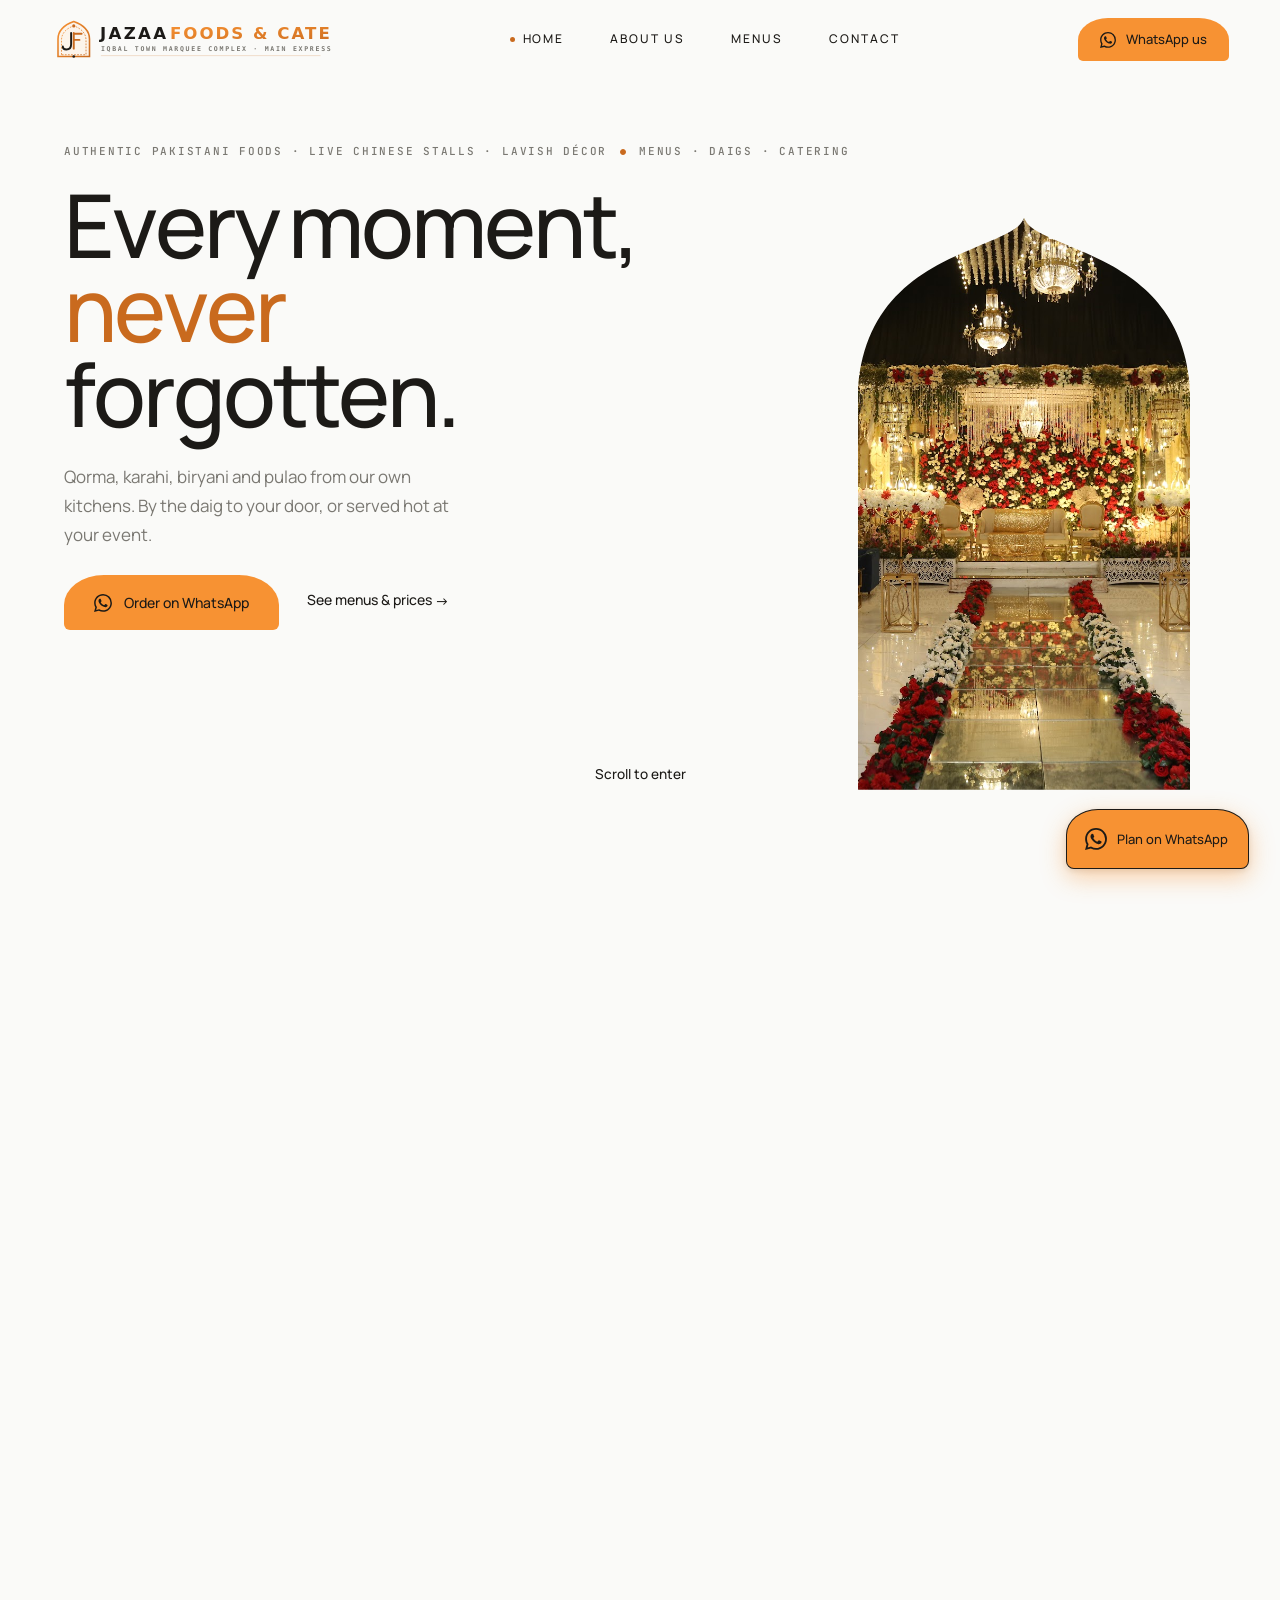
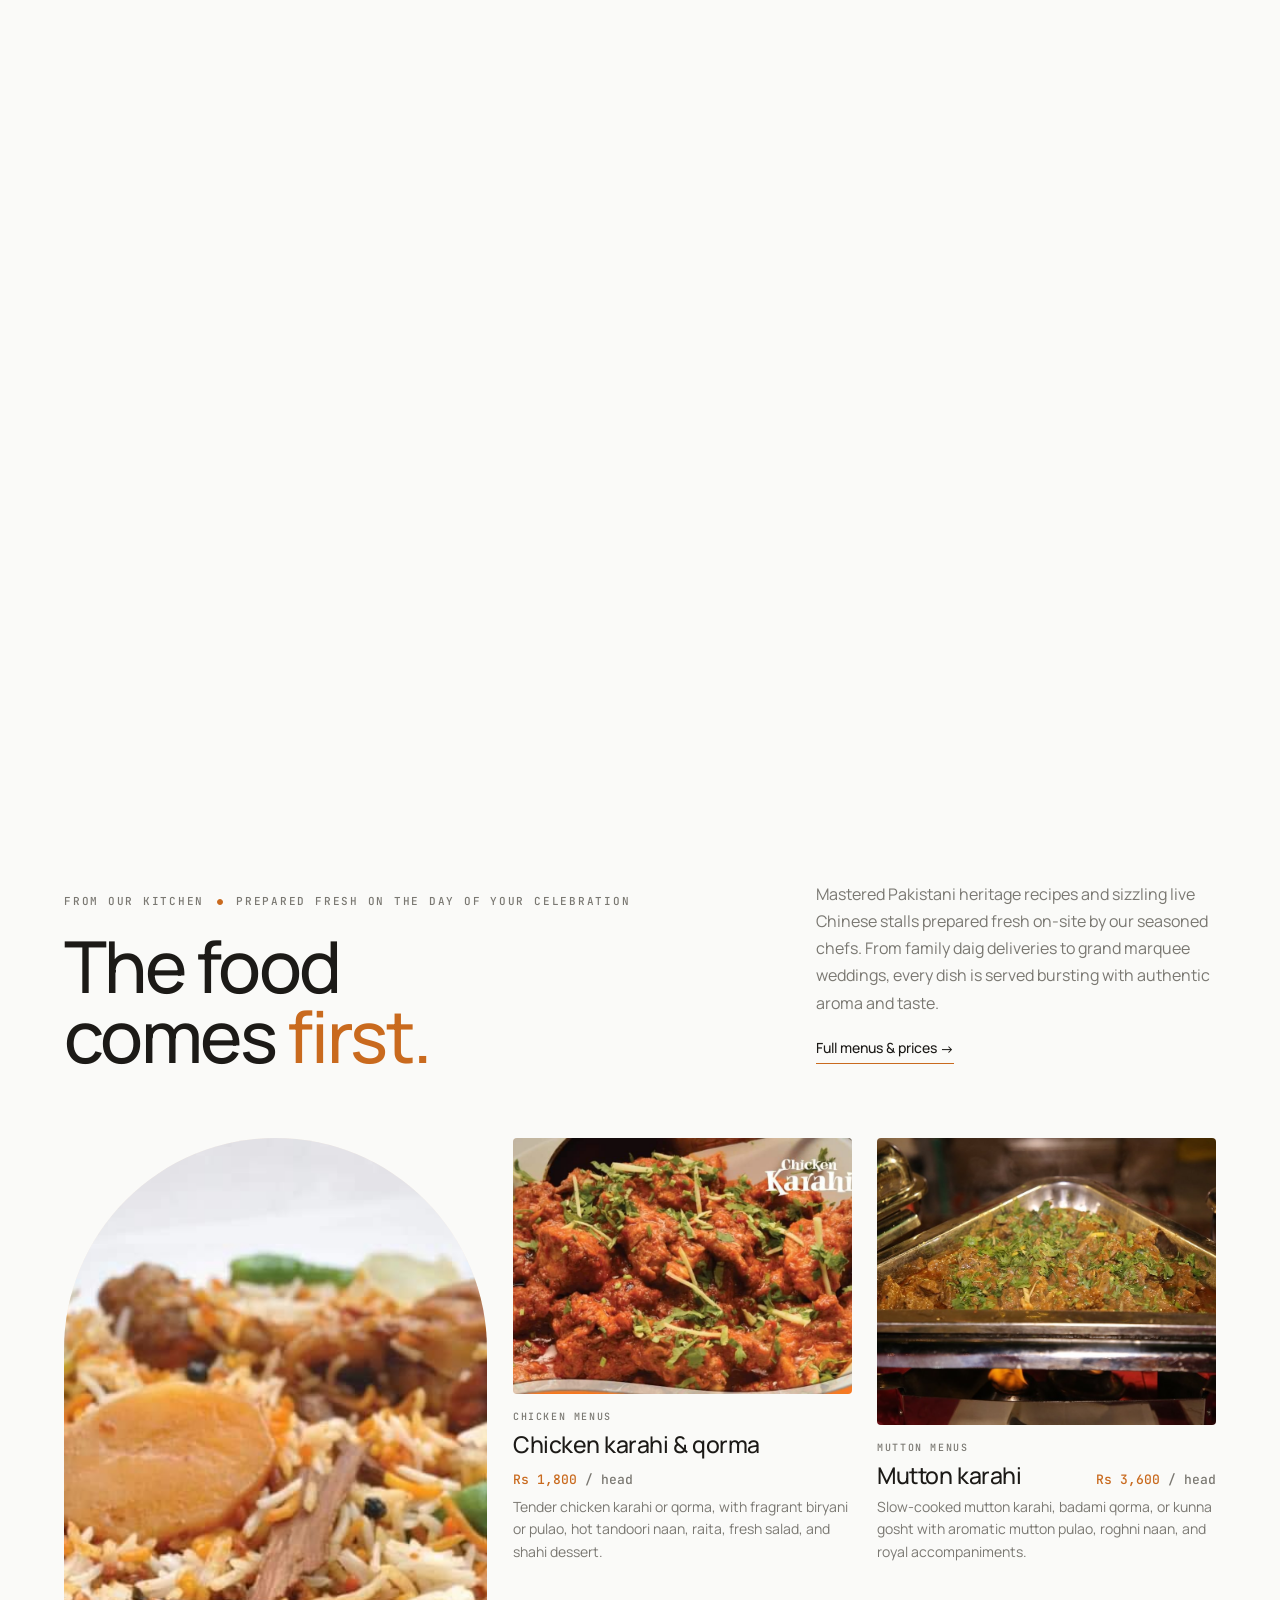
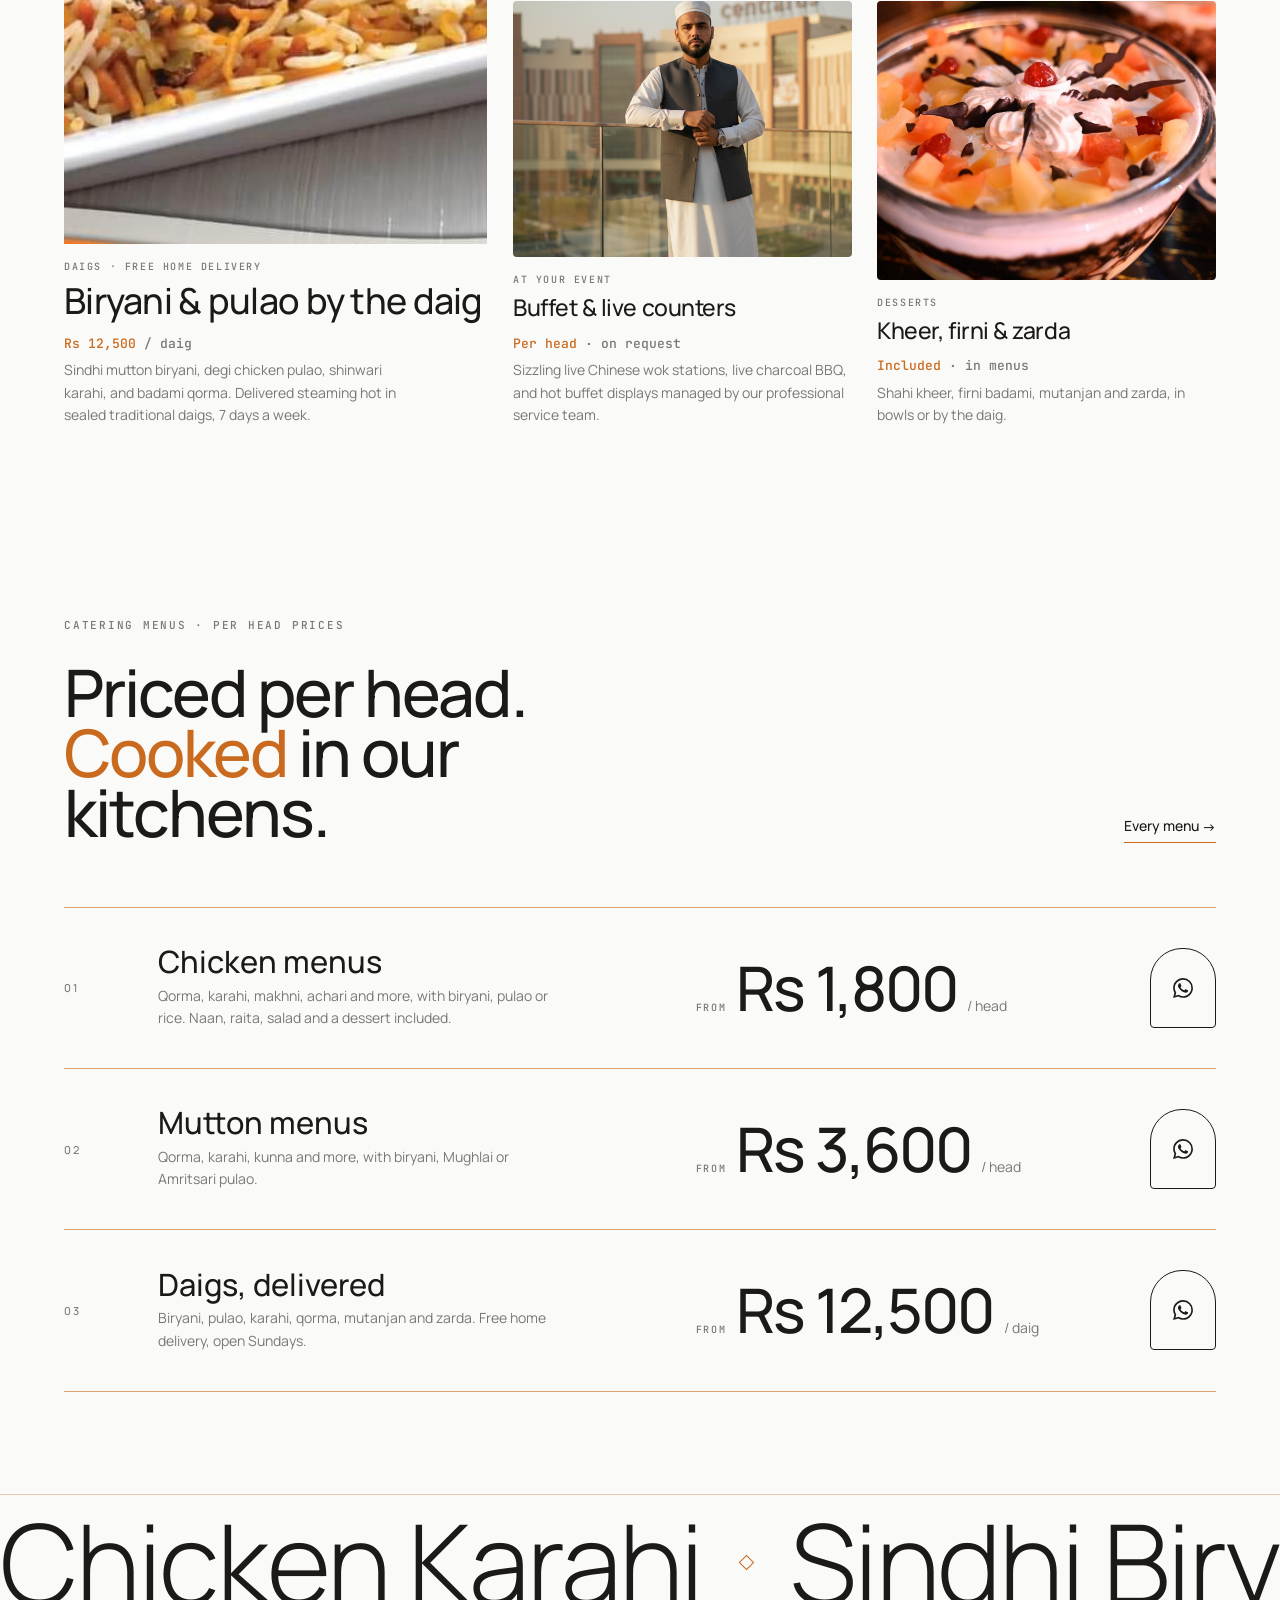
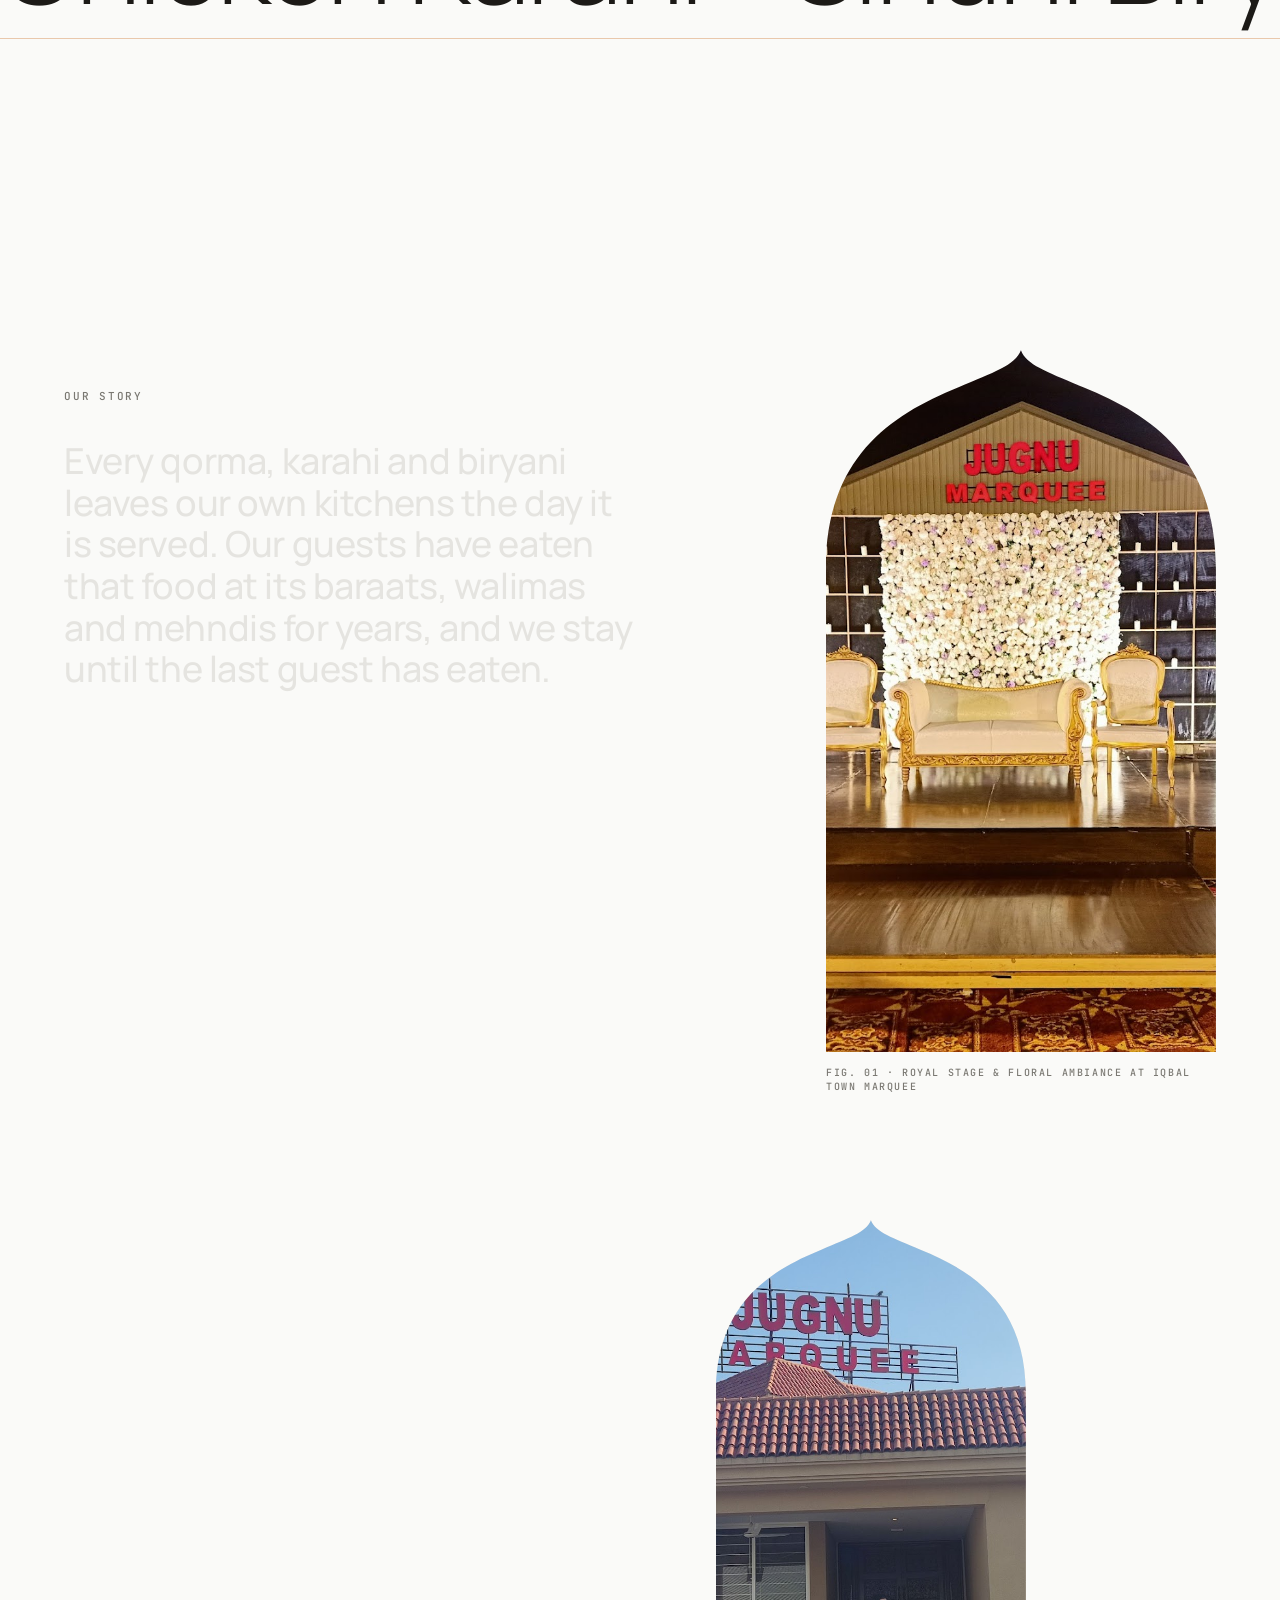
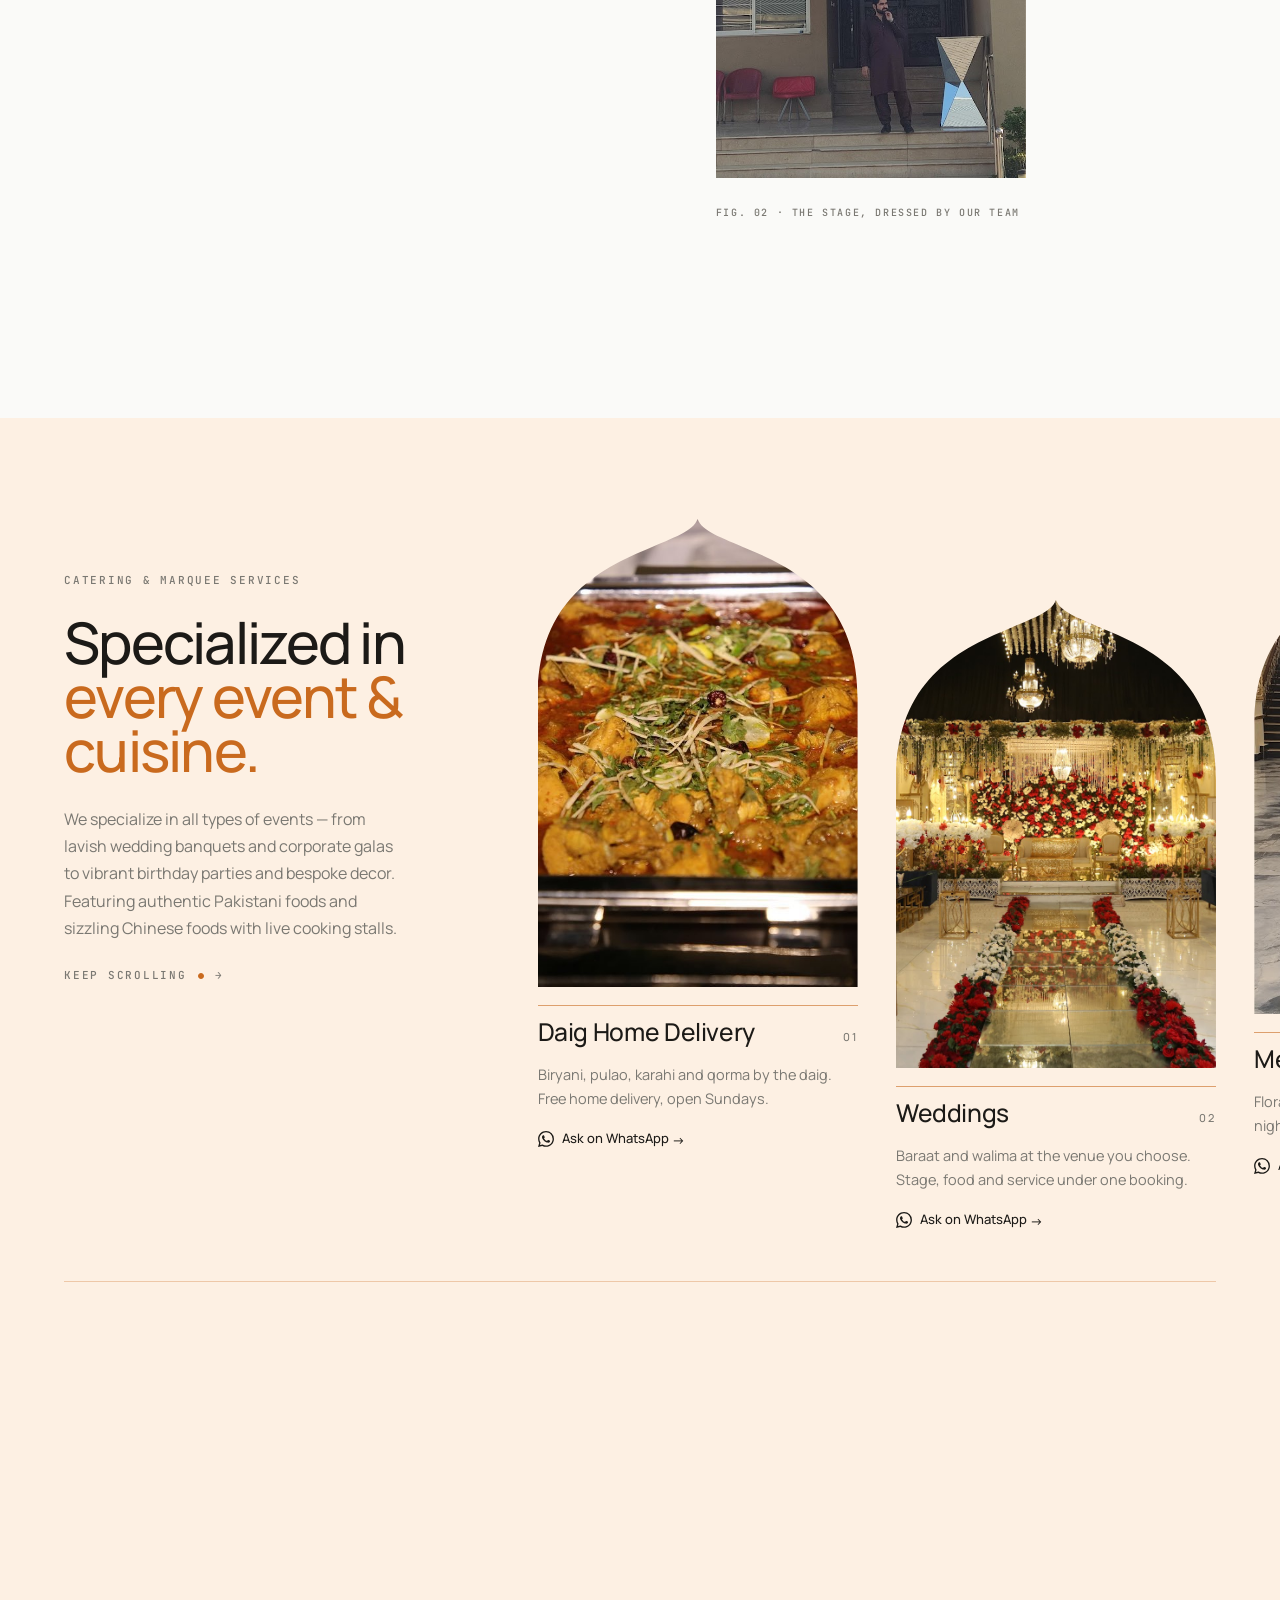
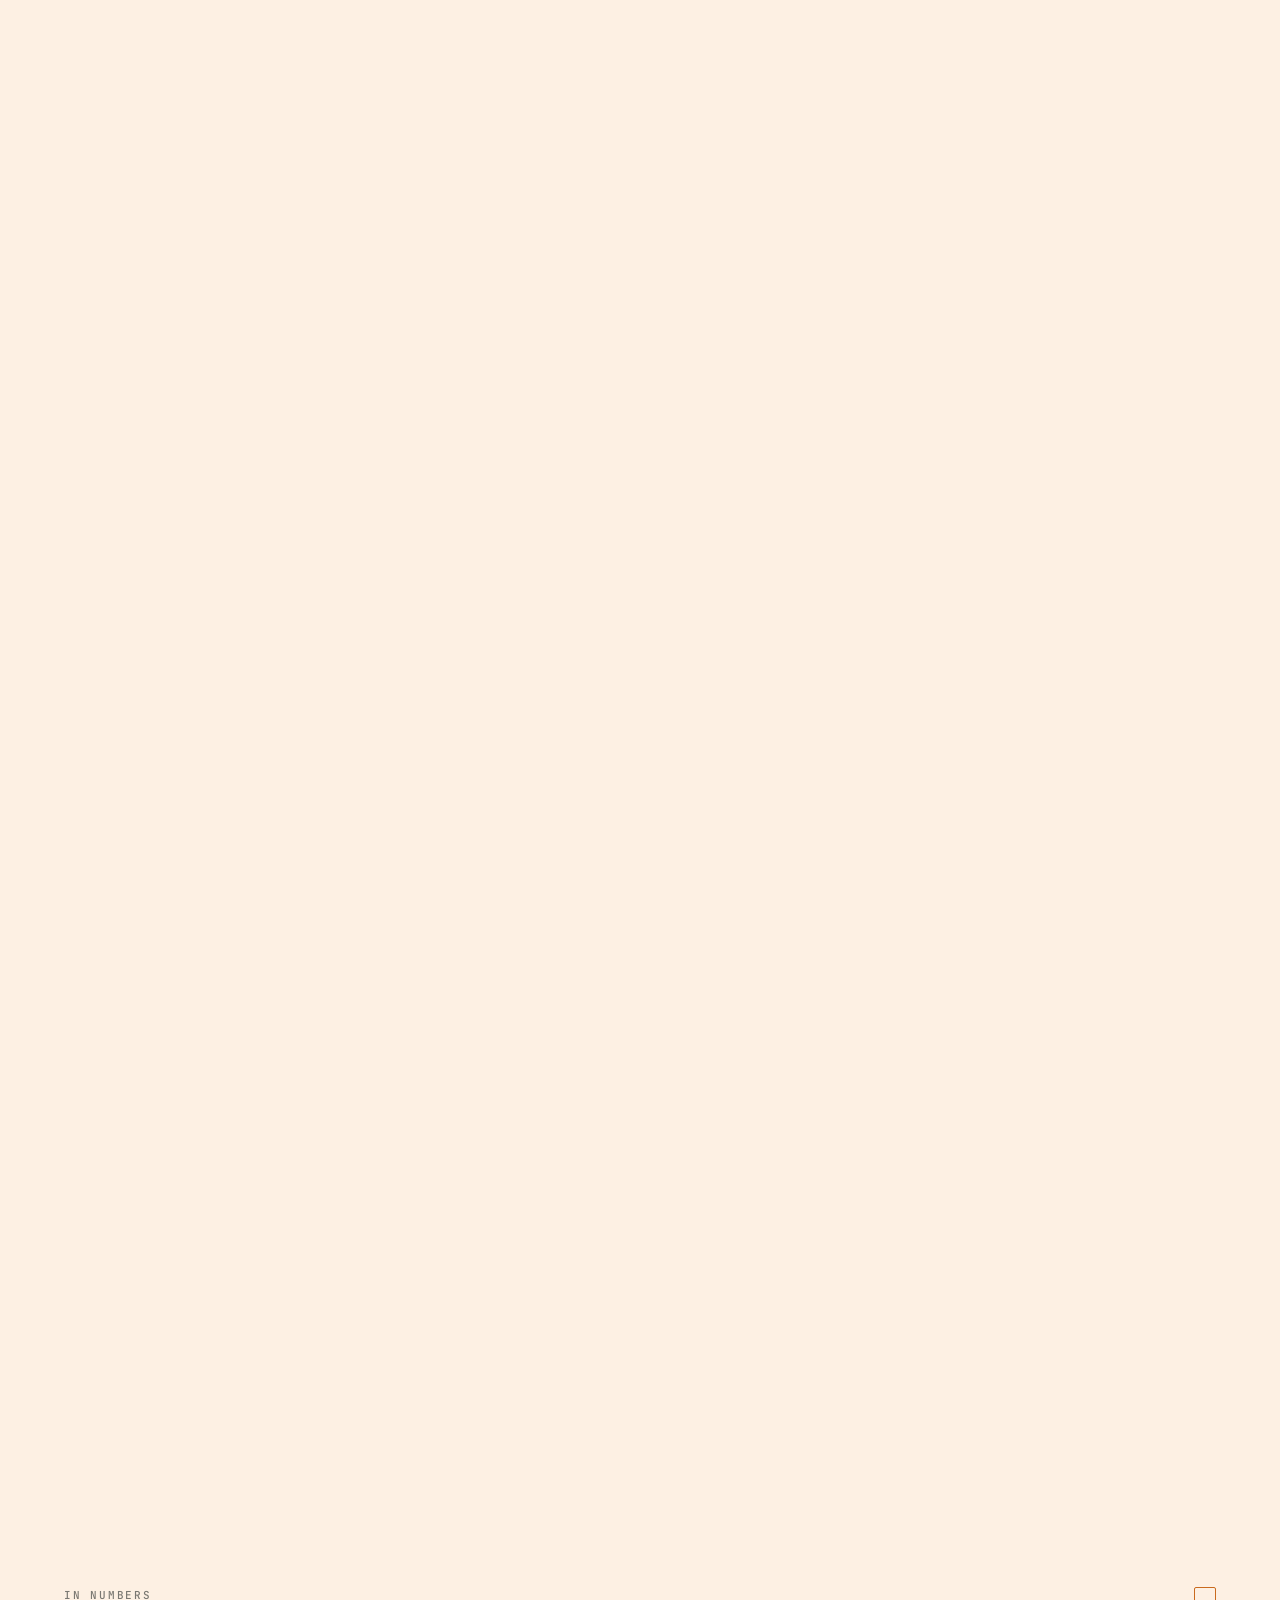
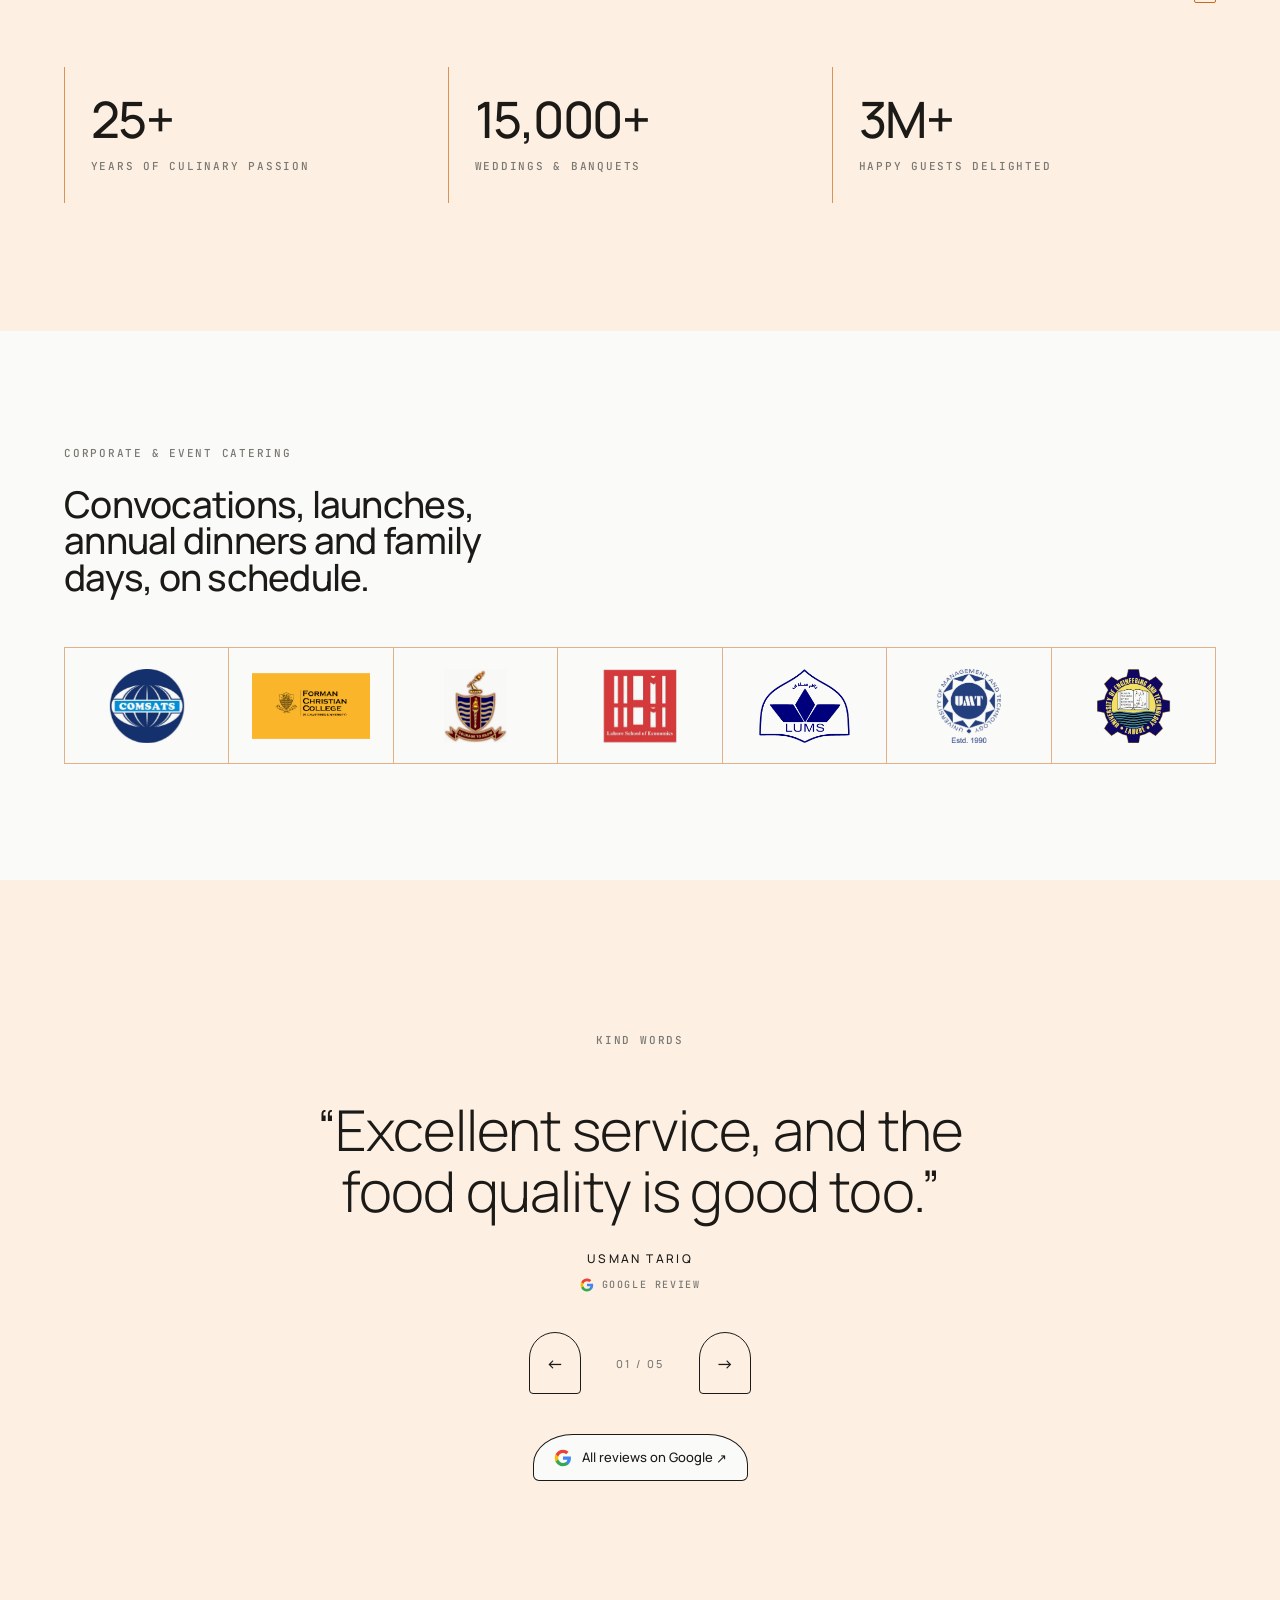
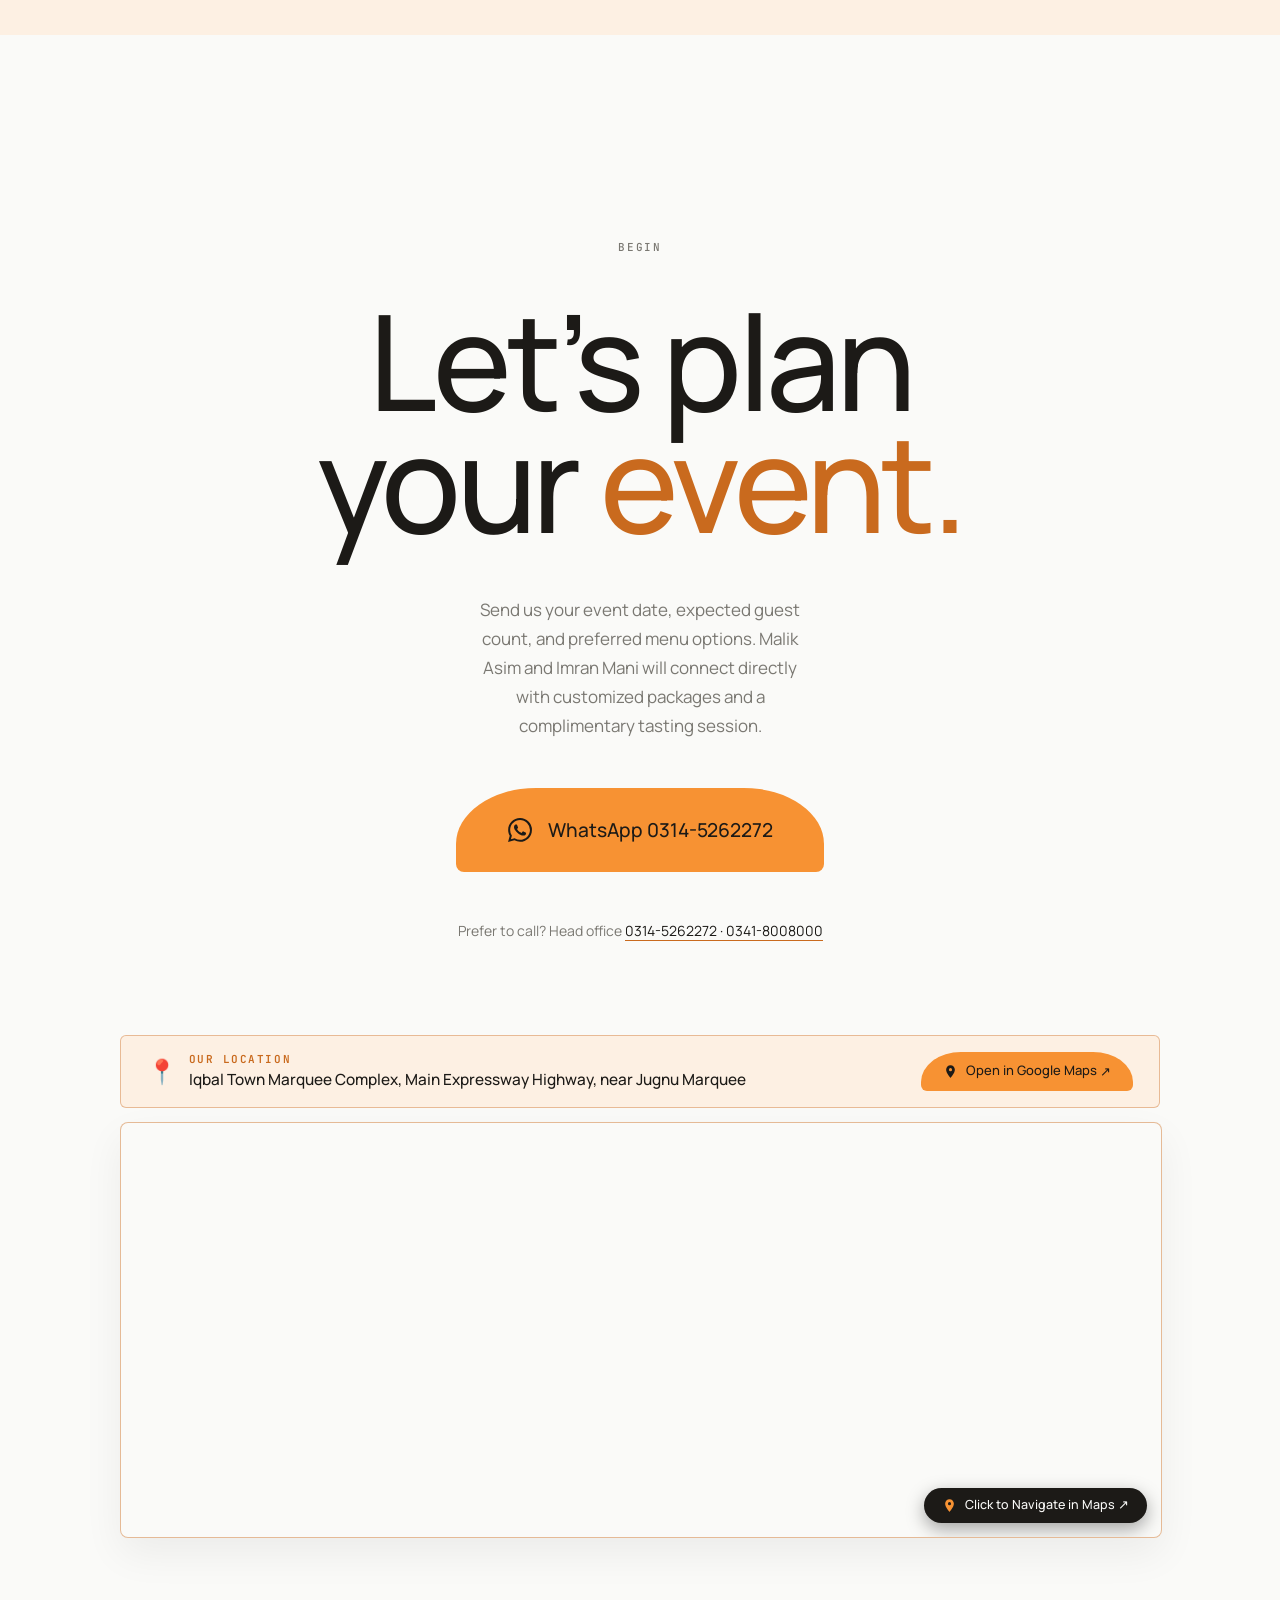
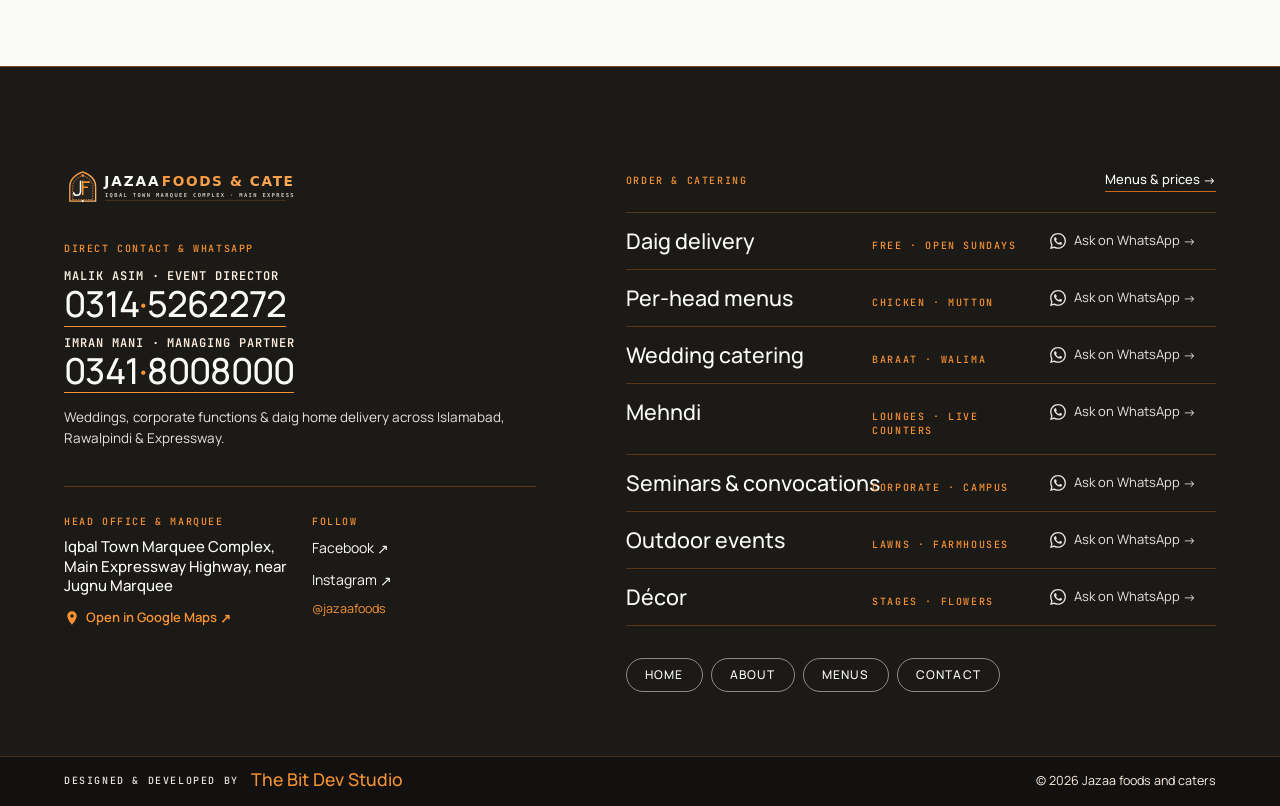
==== commit e94278e7: "Brand rewrite: custom story, pillars, reviews, and messaging for Jazaa foods and caters" ====
--- a/index.html
+++ b/index.html
@@ -110,7 +110,7 @@
         </a>
     </div>
 </div>
-<script type="application/ld+json">{"@context":"https://schema.org","@type":"FoodEstablishment","@id":"https://jazaafoods.com/#org","name":"Jazaa foods and caters","description":"Catering &amp; Marquee Services: wedding catering for mehndi, barat and walima, outdoor and corporate catering, daig delivery.","url":"https://jazaafoods.com/","logo":"https://jazaafoods.com/assets/jazaa-logo-dark.svg","telephone":["+92-314-5262272","+92-314-5262272"],"email":"Malik04asim@gmail.com","priceRange":"Rs 1,800 – Rs 3,600 per head","servesCuisine":["Pakistani","Mughlai","BBQ","Continental"],"address":{"@type":"PostalAddress","streetAddress":"Iqbal Town Marquee Complex, Main Expressway Highway, near Jugnu Marquee","addressLocality":"Islamabad","addressRegion":"Islamabad Capital Territory","addressCountry":"PK"},"areaServed":["Islamabad", "Rawalpindi"],"sameAs":["https://www.facebook.com/jazaafoods","https://www.instagram.com/jazaafoods"]}</script><div data-cover="" style="position:fixed;inset:0;background:#1C1A17;z-index:9790;animation:gmcover .4s ease 1.8s forwards"></div><header data-nav="" style="position:fixed;top:0;left:0;right:0;z-index:900;background:#FAFAF8;border-bottom:1px solid transparent;transition:transform .7s cubic-bezier(.2,.7,.2,1), border-color .4s ease"><div class="nav-inner" style="max-width:1560px;margin:0 auto;padding:0 clamp(20px,4vw,56px);height:78px;display:flex;align-items:center;justify-content:space-between;gap:24px"><a aria-label="Jazaa foods and caters home" data-label="Home" href="index.html" style="display:block;flex:none"><img alt="Jazaa foods and caters" decoding="async" height="356" src="assets/jazaa-logo-dark.svg" style="height:42px;width:auto;display:block" style="color:transparent;height:38px;width:auto;display:block" width="800"/></a><nav data-tablet="display:none" style="display:flex;align-items:center;gap:clamp(20px,2.6vw,40px)"><a class="lnk" data-label="Home" href="index.html" style="display:flex;align-items:center;gap:8px;font:500 12px/1 Manrope,sans-serif;letter-spacing:.16em;text-transform:uppercase;padding:8px 0"><span style="width:5px;height:5px;border-radius:50%;background:#C96A1E;opacity:1"></span><span>Home</span></a><a class="lnk" data-label="About us" href="about.html" style="display:flex;align-items:center;gap:8px;font:500 12px/1 Manrope,sans-serif;letter-spacing:.16em;text-transform:uppercase;padding:8px 0"><span style="width:5px;height:5px;border-radius:50%;background:#C96A1E;opacity:0"></span><span>About us</span></a><a class="lnk" data-label="Menus" href="menus.html" style="display:flex;align-items:center;gap:8px;font:500 12px/1 Manrope,sans-serif;letter-spacing:.16em;text-transform:uppercase;padding:8px 0"><span style="width:5px;height:5px;border-radius:50%;background:#C96A1E;opacity:0"></span><span>Menus</span></a><a class="lnk" data-label="Contact" href="contact.html" style="display:flex;align-items:center;gap:8px;font:500 12px/1 Manrope,sans-serif;letter-spacing:.16em;text-transform:uppercase;padding:8px 0"><span style="width:5px;height:5px;border-radius:50%;background:#C96A1E;opacity:0"></span><span>Contact</span></a></nav><div class="header-actions" style="display:flex;align-items:center;gap:12px"><a class="btn header-wa-btn" data-fill="" href="https://wa.me/923145262272?text=Hi%20Jazaa%20Foods%2C%20I'm%20on%20your%20Home%20page%20and%20would%20like%20to%20plan%20an%20event." rel="noopener" style="gap:10px;padding:14px 22px 13px;background:#F79233;white-space:nowrap;font:500 13px/1 Manrope,sans-serif;border-radius:30px 30px 5px 5px / 22px 22px 5px 5px" target="_blank"><svg aria-hidden="true" height="16" style="flex:none;display:block" viewbox="0 0 24 24" width="16"><path d="M17.472 14.382c-.297-.149-1.758-.867-2.03-.967-.273-.099-.471-.148-.67.15-.197.297-.767.966-.94 1.164-.173.199-.347.223-.644.075-.297-.15-1.255-.463-2.39-1.475-.883-.788-1.48-1.761-1.653-2.059-.173-.297-.018-.458.13-.606.134-.133.298-.347.446-.52.149-.174.198-.298.298-.497.099-.198.05-.371-.025-.52-.075-.149-.669-1.612-.916-2.207-.242-.579-.487-.5-.669-.51-.173-.008-.371-.01-.57-.01-.198 0-.52.074-.792.372-.272.297-1.04 1.016-1.04 2.479 0 1.462 1.065 2.875 1.213 3.074.149.198 2.096 3.2 5.077 4.487.709.306 1.262.489 1.694.625.712.227 1.36.195 1.871.118.571-.085 1.758-.719 2.006-1.413.248-.694.248-1.289.173-1.413-.074-.124-.272-.198-.57-.347m-5.421 7.403h-.004a9.87 9.87 0 01-5.031-1.378l-.361-.214-3.741.982.998-3.648-.235-.374a9.86 9.86 0 01-1.51-5.26c.001-5.45 4.436-9.884 9.888-9.884 2.64 0 5.122 1.03 6.988 2.898a9.825 9.825 0 012.893 6.994c-.003 5.45-4.437 9.884-9.885 9.884m8.413-18.297A11.815 11.815 0 0012.05 0C5.495 0 .16 5.335.157 11.892c0 2.096.547 4.142 1.588 5.945L.057 24l6.305-1.654a11.882 11.882 0 005.683 1.448h.005c6.554 0 11.89-5.335 11.893-11.893a11.821 11.821 0 00-3.48-8.413z" fill="currentColor"></path></svg><span data-mobile="display:none">WhatsApp us</span></a><button aria-label="Open menu" data-tablet="display:flex" style="width:48px;height:48px;border:1px solid rgba(201,106,30,.6);background:transparent;border-radius:24px 24px 4px 4px;cursor:pointer;display:none;flex-direction:column;align-items:center;justify-content:center;gap:6px;padding:0" type="button"><span style="width:18px;height:1px;background:#1C1A17;display:block"></span><span style="width:12px;height:1px;background:#1C1A17;display:block"></span></button></div></div></header><main><section data-hero="" data-screen-label="01 Hero" data-wa="the opening scene" style="position:relative;height:260vh;background:#FAFAF8"><div style="position:sticky;top:0;height:100vh;overflow:hidden"><div data-orn="jaali" style="position:absolute;left:clamp(12px,2vw,28px);bottom:clamp(12px,2vw,28px);width:clamp(70px,8vw,120px);height:clamp(70px,8vw,120px);transform:scaleY(-1)"></div><div data-hero-copy="" style="position:absolute;inset:0;z-index:1;pointer-events:none"><div data-mobile="padding:104px 20px 0" style="max-width:1560px;margin:0 auto;height:100%;box-sizing:border-box;padding:clamp(100px,16vh,180px) clamp(20px,5vw,80px) 0;display:flex;flex-direction:column;gap:clamp(16px,2.8vh,34px)"><div data-hero-in=""><div class="eyebrow"><span style="display:contents"><span>Pakistani food, cooked fresh</span></span><span style="display:contents"><span class="dot"></span><span>Menus · Daigs · Catering</span></span></div></div><h1 class="h-display" data-mobile="font-size:clamp(32px,9vw,44px);max-width:none" style="font-size:clamp(41.6px,min(6.88vw,12vh),140.8px);line-height:0.9;letter-spacing:-.035em;max-width:60vw"><span style="display:block;overflow:hidden;padding:0 .08em .22em 0;margin-bottom:-.16em"><span style="display:inline-block;white-space:nowrap;margin-right:.12em;color:#1C1A17"><span data-letter="" style="display:inline-block">E</span><span data-letter="" style="display:inline-block">v</span><span data-letter="" style="display:inline-block">e</span><span data-letter="" style="display:inline-block">r</span><span data-letter="" style="display:inline-block">y</span></span><span style="font-size:0"> </span><span style="display:inline-block;white-space:nowrap;margin-right:.12em;color:#1C1A17"><span data-letter="" style="display:inline-block">m</span><span data-letter="" style="display:inline-block">o</span><span data-letter="" style="display:inline-block">m</span><span data-letter="" style="display:inline-block">e</span><span data-letter="" style="display:inline-block">n</span><span data-letter="" style="display:inline-block">t</span><span data-letter="" style="display:inline-block">,</span></span></span><span style="display:block;overflow:hidden;padding:0 .08em .22em 0;margin-bottom:-.16em"><span style="display:inline-block;white-space:nowrap;margin-right:.12em;color:#C96A1E"><span data-letter="" style="display:inline-block">n</span><span data-letter="" style="display:inline-block">e</span><span data-letter="" style="display:inline-block">v</span><span data-letter="" style="display:inline-block">e</span><span data-letter="" style="display:inline-block">r</span></span></span><span style="display:block;overflow:hidden;padding:0 .08em .22em 0;margin-bottom:-.16em"><span style="display:inline-block;white-space:nowrap;margin-right:.12em;color:#1C1A17"><span data-letter="" style="display:inline-block">f</span><span data-letter="" style="display:inline-block">o</span><span data-letter="" style="display:inline-block">r</span><span data-letter="" style="display:inline-block">g</span><span data-letter="" style="display:inline-block">o</span><span data-letter="" style="display:inline-block">t</span><span data-letter="" style="display:inline-block">t</span><span data-letter="" style="display:inline-block">e</span><span data-letter="" style="display:inline-block">n</span><span data-letter="" style="display:inline-block">.</span></span></span></h1><p data-hero-in="" data-mobile="display:none" data-short="display:none" style="margin:0;max-width:40ch;font:400 17px/1.7 Manrope,sans-serif;color:#7A7872;text-wrap:pretty">Qorma, karahi, biryani and pulao from our own kitchens. By the daig to your door, or served hot at your event.</p><div data-hero-in="" data-mobile="flex-direction:column;align-items:flex-start" style="display:flex;flex-wrap:wrap;align-items:center;gap:14px 28px;pointer-events:auto"><a class="btn btn-primary" data-fill="" href="https://wa.me/923145262272?text=Hi%20Jazaa%20Foods%2C%20I'd%20like%20to%20order%20food.%20(From%20your%20Home%20page)%0ADaigs%20or%20per-head%20menu%3A%0ADate%3A%0AGuests%3A" rel="noopener" target="_blank"><svg aria-hidden="true" height="18" style="flex:none;display:block" viewbox="0 0 24 24" width="18"><path d="M17.472 14.382c-.297-.149-1.758-.867-2.03-.967-.273-.099-.471-.148-.67.15-.197.297-.767.966-.94 1.164-.173.199-.347.223-.644.075-.297-.15-1.255-.463-2.39-1.475-.883-.788-1.48-1.761-1.653-2.059-.173-.297-.018-.458.13-.606.134-.133.298-.347.446-.52.149-.174.198-.298.298-.497.099-.198.05-.371-.025-.52-.075-.149-.669-1.612-.916-2.207-.242-.579-.487-.5-.669-.51-.173-.008-.371-.01-.57-.01-.198 0-.52.074-.792.372-.272.297-1.04 1.016-1.04 2.479 0 1.462 1.065 2.875 1.213 3.074.149.198 2.096 3.2 5.077 4.487.709.306 1.262.489 1.694.625.712.227 1.36.195 1.871.118.571-.085 1.758-.719 2.006-1.413.248-.694.248-1.289.173-1.413-.074-.124-.272-.198-.57-.347m-5.421 7.403h-.004a9.87 9.87 0 01-5.031-1.378l-.361-.214-3.741.982.998-3.648-.235-.374a9.86 9.86 0 01-1.51-5.26c.001-5.45 4.436-9.884 9.888-9.884 2.64 0 5.122 1.03 6.988 2.898a9.825 9.825 0 012.893 6.994c-.003 5.45-4.437 9.884-9.885 9.884m8.413-18.297A11.815 11.815 0 0012.05 0C5.495 0 .16 5.335.157 11.892c0 2.096.547 4.142 1.588 5.945L.057 24l6.305-1.654a11.882 11.882 0 005.683 1.448h.005c6.554 0 11.89-5.335 11.893-11.893a11.821 11.821 0 00-3.48-8.413z" fill="currentColor"></path></svg><span>Order on WhatsApp</span></a><a class="lnk" data-label="Menus" href="menus.html">See menus &amp; prices →</a></div></div></div><div data-hero-frame="" style="position:absolute;right:8vw;top:14vh;width:min(27vw,470px);height:min(76vh,800px);overflow:hidden;border-radius:999px 999px 0 0;background:#FDF0E3;z-index:2"><img alt="A Jazaa Foods wedding hall with draped fairy lights, floral arch stage and candlelit aisle" decoding="async" src="assets/i/hero-venue.jpeg" style="position:absolute;height:100%;width:100%;left:0;top:0;right:0;bottom:0;object-fit:cover;object-position:50% 48%;color:transparent"/></div><div data-hero-end="" data-mobile="right:16px;padding:16px" style="position:absolute;left:clamp(16px,4vw,64px);bottom:clamp(16px,5vh,56px);z-index:3;opacity:0;display:flex;align-items:center;gap:clamp(16px,2vw,28px);flex-wrap:wrap;background:#FAFAF8;padding:18px 18px 18px 26px;border-radius:2px;max-width:calc(100vw - 32px);box-sizing:border-box"><div style="display:flex;flex-direction:column;gap:6px"><span class="mono-label" style="line-height:1.2">From our kitchen</span><span style="font:500 19.2px/1.1 Manrope,sans-serif;color:#1C1A17">Daigs from Rs 12,500 · Menus from Rs 1,800 / head</span></div><a class="btn btn-outline" data-fill="" href="#kitchen" style="gap:10px;padding:14px 20px;font:500 13px/1 Manrope,sans-serif">See the dishes ↓</a></div><div data-hero-in="" data-mobile="display:none" data-short="display:none" style="position:absolute;left:50%;bottom:26px;z-index:1;display:flex;flex-direction:column;align-items:center;gap:12px;width:160px;margin-left:-80px"><span style="font:500 13.6px/1 Manrope,sans-serif;color:#1C1A17">Scroll to enter</span><span data-orn="scroll" style="width:24px;height:80px;display:block"></span></div></div></section><section data-screen-label="02 From our kitchen" data-wa="your signature dishes" id="kitchen" style="background:#FAFAF8;padding:clamp(100px,11vw,170px) 0 clamp(60px,7vw,100px)"><div class="wrap" style="display:flex;flex-direction:column;gap:clamp(40px,5vw,72px)"><div style="display:flex;flex-wrap:wrap;justify-content:space-between;align-items:flex-end;gap:24px 64px"><div style="display:flex;flex-direction:column;gap:24px"><div class="eyebrow"><span style="display:contents"><span>From our kitchen</span></span><span style="display:contents"><span class="dot"></span><span>Cooked the day it is served</span></span></div><h2 class="h-display" style="font-size:clamp(41.6px,5.6vw,102.4px);line-height:0.92;letter-spacing:-.035em"><span class="line-mask"><span data-rise="" style="display:block">The food</span></span><span class="line-mask"><span data-delay="120" data-rise="" style="display:block">comes <em>first.</em></span></span></h2></div><div data-reveal="" style="display:flex;flex-direction:column;gap:20px;max-width:40ch;padding-bottom:10px"><p style="margin:0;font:400 16px/1.7 Manrope,sans-serif;color:#7A7872;text-wrap:pretty">Lahori classics, cooked in our own kitchens on the day. Order by the daig for home, or by the head for your event.</p><a class="lnk is-full" data-label="Menus" href="menus.html" style="align-self:flex-start">Full menus &amp; prices →</a></div></div><div data-mobile="grid-template-columns:1fr" style="display:grid;grid-template-columns:minmax(0,1.25fr) minmax(0,1fr) minmax(0,1fr);gap:clamp(28px,3vw,48px) clamp(16px,2vw,32px)"><a class="dish" data-cursor="Order" data-mobile="grid-row:auto" data-reveal="" href="https://wa.me/923145262272?text=Hi%20Jazaa%20Foods%2C%20I'd%20like%20to%20order%20daigs.%20(From%20your%20Home%20page)%0ADish%3A%0AHow%20many%20daigs%3A%0ADate%20%26%20area%3A" rel="noopener" style="grid-row:span 2" target="_blank"><div data-mobile="min-height:110vw" style="position:relative;flex:1;overflow:hidden;background:#FDF0E3;min-height:clamp(420px,52vw,760px);border-radius:999px 999px 0 0"><div style="position:absolute;left:0;top:0;width:100%;height:150%"><img alt="Chicken biryani from a Jazaa Foods daig" decoding="async" loading="lazy" src="assets/i/wa9.jpeg" style="position:absolute;height:100%;width:100%;left:0;top:0;right:0;bottom:0;object-fit:cover;object-position:50% 0;color:transparent"/></div></div><div style="display:flex;flex-direction:column;gap:8px"><span class="mono-label">Daigs · free home delivery</span><div style="display:flex;justify-content:space-between;align-items:baseline;gap:16px;flex-wrap:wrap"><span style="font:500 clamp(30px,2.8vw,46px)/1.05 Manrope,sans-serif;letter-spacing:-.02em">Biryani &amp; pulao by the daig</span><span style="font:500 13px/1.2 'JetBrains Mono',monospace;color:#C96A1E;white-space:nowrap">Rs 12,500<span style="color:#7A7872"> / daig</span></span></div><span style="font:400 14px/1.6 Manrope,sans-serif;color:#7A7872;max-width:40ch">Sindhi biryani, Afghani and Amritsari pulao, karahi and qorma. Delivered to your door, open Sundays.</span></div></a><a class="dish" data-cursor="Order" data-reveal="" href="https://wa.me/923145262272?text=Hi%20Jazaa%20Foods%2C%20please%20share%20your%20chicken%20menus%20(from%20Rs%201%2C800%20%2F%20head).%0ADate%3A%0AGuests%3A" rel="noopener" target="_blank"><div style="position:relative;flex:1;overflow:hidden;background:#FDF0E3;min-height:clamp(220px,20vw,300px);border-radius:4px"><div style="position:absolute;left:0;top:0;width:100%;height:150%"><img alt="Jazaa Foods chicken karahi" decoding="async" loading="lazy" src="assets/i/wa11.jpeg" style="position:absolute;height:100%;width:100%;left:0;top:0;right:0;bottom:0;object-fit:cover;object-position:50% 0;color:transparent"/></div></div><div style="display:flex;flex-direction:column;gap:8px"><span class="mono-label">Chicken menus</span><div style="display:flex;justify-content:space-between;align-items:baseline;gap:16px;flex-wrap:wrap"><span style="font:500 clamp(22px,1.8vw,28px)/1.05 Manrope,sans-serif;letter-spacing:-.02em">Chicken karahi &amp; qorma</span><span style="font:500 13px/1.2 'JetBrains Mono',monospace;color:#C96A1E;white-space:nowrap">Rs 1,800<span style="color:#7A7872"> / head</span></span></div><span style="font:400 14px/1.6 Manrope,sans-serif;color:#7A7872;max-width:40ch">With biryani or pulao, naan, raita, salad and a dessert.</span></div></a><a class="dish" data-cursor="Order" data-reveal="" href="https://wa.me/923145262272?text=Hi%20Jazaa%20Foods%2C%20please%20share%20your%20mutton%20menus%20(from%20Rs%203%2C600%20%2F%20head).%0ADate%3A%0AGuests%3A" rel="noopener" target="_blank"><div style="position:relative;flex:1;overflow:hidden;background:#FDF0E3;min-height:clamp(220px,20vw,300px);border-radius:4px"><img alt="Mutton karahi over a live flame" decoding="async" loading="lazy" src="assets/i/mutton.jpg" style="position:absolute;height:100%;width:100%;left:0;top:0;right:0;bottom:0;object-fit:cover;color:transparent"/></div><div style="display:flex;flex-direction:column;gap:8px"><span class="mono-label">Mutton menus</span><div style="display:flex;justify-content:space-between;align-items:baseline;gap:16px;flex-wrap:wrap"><span style="font:500 clamp(22px,1.8vw,28px)/1.05 Manrope,sans-serif;letter-spacing:-.02em">Mutton karahi</span><span style="font:500 13px/1.2 'JetBrains Mono',monospace;color:#C96A1E;white-space:nowrap">Rs 3,600<span style="color:#7A7872"> / head</span></span></div><span style="font:400 14px/1.6 Manrope,sans-serif;color:#7A7872;max-width:40ch">Karahi, qorma and kunna, with Mughlai or Amritsari pulao.</span></div></a><a class="dish" data-cursor="Order" data-reveal="" href="https://wa.me/923145262272?text=Hi%20Jazaa%20Foods%2C%20I'd%20like%20a%20buffet%20with%20live%20counters%20for%20my%20event.%0ADate%3A%0AGuests%3A%0AVenue%3A" rel="noopener" target="_blank"><div style="position:relative;flex:1;overflow:hidden;background:#FDF0E3;min-height:clamp(220px,20vw,300px);border-radius:4px"><img alt="Jazaa foods and caters live buffet & food station at Jugnu Marquee" decoding="async" loading="lazy" src="assets/i/buffet.jpg" style="position:absolute;height:100%;width:100%;left:0;top:0;right:0;bottom:0;object-fit:cover;color:transparent"/></div><div style="display:flex;flex-direction:column;gap:8px"><span class="mono-label">At your event</span><div style="display:flex;justify-content:space-between;align-items:baseline;gap:16px;flex-wrap:wrap"><span style="font:500 clamp(22px,1.8vw,28px)/1.05 Manrope,sans-serif;letter-spacing:-.02em">Buffet &amp; live counters</span><span style="font:500 13px/1.2 'JetBrains Mono',monospace;color:#C96A1E;white-space:nowrap">Per head<span style="color:#7A7872"> · on request</span></span></div><span style="font:400 14px/1.6 Manrope,sans-serif;color:#7A7872;max-width:40ch">Cooked in our kitchen, kept hot on site, served to the last table.</span></div></a><a class="dish" data-cursor="Order" data-reveal="" href="https://wa.me/923145262272?text=Hi%20Jazaa%20Foods%2C%20I'd%20like%20to%20ask%20about%20your%20desserts." rel="noopener" target="_blank"><div style="position:relative;flex:1;overflow:hidden;background:#FDF0E3;min-height:clamp(220px,20vw,300px);border-radius:4px"><img alt="A Jazaa Foods fruit and cream dessert" decoding="async" loading="lazy" src="assets/i/wa6.jpeg" style="position:absolute;height:100%;width:100%;left:0;top:0;right:0;bottom:0;object-fit:cover;color:transparent"/></div><div style="display:flex;flex-direction:column;gap:8px"><span class="mono-label">Desserts</span><div style="display:flex;justify-content:space-between;align-items:baseline;gap:16px;flex-wrap:wrap"><span style="font:500 clamp(22px,1.8vw,28px)/1.05 Manrope,sans-serif;letter-spacing:-.02em">Kheer, firni &amp; zarda</span><span style="font:500 13px/1.2 'JetBrains Mono',monospace;color:#C96A1E;white-space:nowrap">Included<span style="color:#7A7872"> · in menus</span></span></div><span style="font:400 14px/1.6 Manrope,sans-serif;color:#7A7872;max-width:40ch">Shahi kheer, firni badami, mutanjan and zarda, in bowls or by the daig.</span></div></a></div></div></section><section data-screen-label="03 Menus" data-wa="your menus and prices" id="menus" style="background:#FAFAF8;padding:clamp(60px,8vw,120px) 0 clamp(50px,6vw,90px)"><div class="wrap"><div style="display:flex;flex-wrap:wrap;justify-content:space-between;align-items:flex-end;gap:28px;margin-bottom:clamp(40px,5vw,72px)"><div style="display:flex;flex-direction:column;gap:28px"><div class="eyebrow"><span>Catering menus · per head prices</span></div><h2 class="h-display" style="font-size:clamp(38.4px,5.12vw,92.8px);line-height:0.92;letter-spacing:-.03em;max-width:13ch">Priced per head. <em>Cooked</em> in our kitchens.</h2></div><a class="lnk is-full" data-label="Menus" href="menus.html">Every menu →</a></div><div style="border-top:1px solid rgba(201,106,30,.6)"><div data-mobile="grid-template-columns:1fr auto;gap:14px 16px" data-reveal="" data-wa="the chicken menus" style="display:grid;grid-template-columns:56px minmax(0,1.2fr) minmax(0,1fr) auto;align-items:center;gap:clamp(16px,3vw,48px);padding:clamp(24px,3vw,40px) 0;border-bottom:1px solid rgba(201,106,30,.6)"><span data-mobile="display:none" style="font:500 11px/1 Manrope,sans-serif;letter-spacing:.2em;color:#7A7872">01</span><div style="display:flex;flex-direction:column;gap:8px"><span style="font:500 clamp(24px,2.4vw,38.4px)/1 Manrope,sans-serif;color:#1C1A17">Chicken menus</span><span style="font:400 14px/1.6 Manrope,sans-serif;color:#7A7872;max-width:44ch">Qorma, karahi, makhni, achari and more, with biryani, pulao or rice. Naan, raita, salad and a dessert included.</span></div><div data-mobile="grid-column:1/-1;order:3" style="display:flex;align-items:baseline;gap:10px;flex-wrap:wrap"><span class="mono-label" style="line-height:1">From</span><span style="font:500 clamp(41.6px,4.8vw,86.4px)/0.98 Manrope,sans-serif;letter-spacing:-.03em;color:#1C1A17">Rs 1,800</span><span style="font:400 14px/1 Manrope,sans-serif;color:#7A7872">/ head</span></div><a aria-label="Ask about Chicken menus on WhatsApp" data-fill="" href="https://wa.me/923145262272?text=Hi%20Jazaa%20Foods%2C%20please%20share%20details%20for%20the%20chicken%20menus%20(from%20Rs%201%2C800%20%2F%20head)." rel="noopener" style="width:64px;height:78px;display:flex;align-items:center;justify-content:center;border:1px solid #1C1A17;color:#1C1A17;border-radius:32px 32px 4px 4px;transition:background .3s ease,color .3s ease" target="_blank"><svg aria-hidden="true" height="20" style="flex:none;display:block" viewbox="0 0 24 24" width="20"><path d="M17.472 14.382c-.297-.149-1.758-.867-2.03-.967-.273-.099-.471-.148-.67.15-.197.297-.767.966-.94 1.164-.173.199-.347.223-.644.075-.297-.15-1.255-.463-2.39-1.475-.883-.788-1.48-1.761-1.653-2.059-.173-.297-.018-.458.13-.606.134-.133.298-.347.446-.52.149-.174.198-.298.298-.497.099-.198.05-.371-.025-.52-.075-.149-.669-1.612-.916-2.207-.242-.579-.487-.5-.669-.51-.173-.008-.371-.01-.57-.01-.198 0-.52.074-.792.372-.272.297-1.04 1.016-1.04 2.479 0 1.462 1.065 2.875 1.213 3.074.149.198 2.096 3.2 5.077 4.487.709.306 1.262.489 1.694.625.712.227 1.36.195 1.871.118.571-.085 1.758-.719 2.006-1.413.248-.694.248-1.289.173-1.413-.074-.124-.272-.198-.57-.347m-5.421 7.403h-.004a9.87 9.87 0 01-5.031-1.378l-.361-.214-3.741.982.998-3.648-.235-.374a9.86 9.86 0 01-1.51-5.26c.001-5.45 4.436-9.884 9.888-9.884 2.64 0 5.122 1.03 6.988 2.898a9.825 9.825 0 012.893 6.994c-.003 5.45-4.437 9.884-9.885 9.884m8.413-18.297A11.815 11.815 0 0012.05 0C5.495 0 .16 5.335.157 11.892c0 2.096.547 4.142 1.588 5.945L.057 24l6.305-1.654a11.882 11.882 0 005.683 1.448h.005c6.554 0 11.89-5.335 11.893-11.893a11.821 11.821 0 00-3.48-8.413z" fill="currentColor"></path></svg></a></div><div data-mobile="grid-template-columns:1fr auto;gap:14px 16px" data-reveal="" data-wa="the mutton menus" style="display:grid;grid-template-columns:56px minmax(0,1.2fr) minmax(0,1fr) auto;align-items:center;gap:clamp(16px,3vw,48px);padding:clamp(24px,3vw,40px) 0;border-bottom:1px solid rgba(201,106,30,.6)"><span data-mobile="display:none" style="font:500 11px/1 Manrope,sans-serif;letter-spacing:.2em;color:#7A7872">02</span><div style="display:flex;flex-direction:column;gap:8px"><span style="font:500 clamp(24px,2.4vw,38.4px)/1 Manrope,sans-serif;color:#1C1A17">Mutton menus</span><span style="font:400 14px/1.6 Manrope,sans-serif;color:#7A7872;max-width:44ch">Qorma, karahi, kunna and more, with biryani, Mughlai or Amritsari pulao.</span></div><div data-mobile="grid-column:1/-1;order:3" style="display:flex;align-items:baseline;gap:10px;flex-wrap:wrap"><span class="mono-label" style="line-height:1">From</span><span style="font:500 clamp(41.6px,4.8vw,86.4px)/0.98 Manrope,sans-serif;letter-spacing:-.03em;color:#1C1A17">Rs 3,600</span><span style="font:400 14px/1 Manrope,sans-serif;color:#7A7872">/ head</span></div><a aria-label="Ask about Mutton menus on WhatsApp" data-fill="" href="https://wa.me/923145262272?text=Hi%20Jazaa%20Foods%2C%20please%20share%20details%20for%20the%20mutton%20menus%20(from%20Rs%203%2C600%20%2F%20head)." rel="noopener" style="width:64px;height:78px;display:flex;align-items:center;justify-content:center;border:1px solid #1C1A17;color:#1C1A17;border-radius:32px 32px 4px 4px;transition:background .3s ease,color .3s ease" target="_blank"><svg aria-hidden="true" height="20" style="flex:none;display:block" viewbox="0 0 24 24" width="20"><path d="M17.472 14.382c-.297-.149-1.758-.867-2.03-.967-.273-.099-.471-.148-.67.15-.197.297-.767.966-.94 1.164-.173.199-.347.223-.644.075-.297-.15-1.255-.463-2.39-1.475-.883-.788-1.48-1.761-1.653-2.059-.173-.297-.018-.458.13-.606.134-.133.298-.347.446-.52.149-.174.198-.298.298-.497.099-.198.05-.371-.025-.52-.075-.149-.669-1.612-.916-2.207-.242-.579-.487-.5-.669-.51-.173-.008-.371-.01-.57-.01-.198 0-.52.074-.792.372-.272.297-1.04 1.016-1.04 2.479 0 1.462 1.065 2.875 1.213 3.074.149.198 2.096 3.2 5.077 4.487.709.306 1.262.489 1.694.625.712.227 1.36.195 1.871.118.571-.085 1.758-.719 2.006-1.413.248-.694.248-1.289.173-1.413-.074-.124-.272-.198-.57-.347m-5.421 7.403h-.004a9.87 9.87 0 01-5.031-1.378l-.361-.214-3.741.982.998-3.648-.235-.374a9.86 9.86 0 01-1.51-5.26c.001-5.45 4.436-9.884 9.888-9.884 2.64 0 5.122 1.03 6.988 2.898a9.825 9.825 0 012.893 6.994c-.003 5.45-4.437 9.884-9.885 9.884m8.413-18.297A11.815 11.815 0 0012.05 0C5.495 0 .16 5.335.157 11.892c0 2.096.547 4.142 1.588 5.945L.057 24l6.305-1.654a11.882 11.882 0 005.683 1.448h.005c6.554 0 11.89-5.335 11.893-11.893a11.821 11.821 0 00-3.48-8.413z" fill="currentColor"></path></svg></a></div><div data-mobile="grid-template-columns:1fr auto;gap:14px 16px" data-reveal="" data-wa="daig delivery" style="display:grid;grid-template-columns:56px minmax(0,1.2fr) minmax(0,1fr) auto;align-items:center;gap:clamp(16px,3vw,48px);padding:clamp(24px,3vw,40px) 0;border-bottom:1px solid rgba(201,106,30,.6)"><span data-mobile="display:none" style="font:500 11px/1 Manrope,sans-serif;letter-spacing:.2em;color:#7A7872">03</span><div style="display:flex;flex-direction:column;gap:8px"><span style="font:500 clamp(24px,2.4vw,38.4px)/1 Manrope,sans-serif;color:#1C1A17">Daigs, delivered</span><span style="font:400 14px/1.6 Manrope,sans-serif;color:#7A7872;max-width:44ch">Biryani, pulao, karahi, qorma, mutanjan and zarda. Free home delivery, open Sundays.</span></div><div data-mobile="grid-column:1/-1;order:3" style="display:flex;align-items:baseline;gap:10px;flex-wrap:wrap"><span class="mono-label" style="line-height:1">From</span><span style="font:500 clamp(41.6px,4.8vw,86.4px)/0.98 Manrope,sans-serif;letter-spacing:-.03em;color:#1C1A17">Rs 12,500</span><span style="font:400 14px/1 Manrope,sans-serif;color:#7A7872">/ daig</span></div><a aria-label="Ask about Daigs, delivered on WhatsApp" data-fill="" href="https://wa.me/923145262272?text=Hi%20Jazaa%20Foods%2C%20please%20share%20details%20for%20daig%20delivery%20(from%20Rs%2012%2C500%20%2F%20daig)." rel="noopener" style="width:64px;height:78px;display:flex;align-items:center;justify-content:center;border:1px solid #1C1A17;color:#1C1A17;border-radius:32px 32px 4px 4px;transition:background .3s ease,color .3s ease" target="_blank"><svg aria-hidden="true" height="20" style="flex:none;display:block" viewbox="0 0 24 24" width="20"><path d="M17.472 14.382c-.297-.149-1.758-.867-2.03-.967-.273-.099-.471-.148-.67.15-.197.297-.767.966-.94 1.164-.173.199-.347.223-.644.075-.297-.15-1.255-.463-2.39-1.475-.883-.788-1.48-1.761-1.653-2.059-.173-.297-.018-.458.13-.606.134-.133.298-.347.446-.52.149-.174.198-.298.298-.497.099-.198.05-.371-.025-.52-.075-.149-.669-1.612-.916-2.207-.242-.579-.487-.5-.669-.51-.173-.008-.371-.01-.57-.01-.198 0-.52.074-.792.372-.272.297-1.04 1.016-1.04 2.479 0 1.462 1.065 2.875 1.213 3.074.149.198 2.096 3.2 5.077 4.487.709.306 1.262.489 1.694.625.712.227 1.36.195 1.871.118.571-.085 1.758-.719 2.006-1.413.248-.694.248-1.289.173-1.413-.074-.124-.272-.198-.57-.347m-5.421 7.403h-.004a9.87 9.87 0 01-5.031-1.378l-.361-.214-3.741.982.998-3.648-.235-.374a9.86 9.86 0 01-1.51-5.26c.001-5.45 4.436-9.884 9.888-9.884 2.64 0 5.122 1.03 6.988 2.898a9.825 9.825 0 012.893 6.994c-.003 5.45-4.437 9.884-9.885 9.884m8.413-18.297A11.815 11.815 0 0012.05 0C5.495 0 .16 5.335.157 11.892c0 2.096.547 4.142 1.588 5.945L.057 24l6.305-1.654a11.882 11.882 0 005.683 1.448h.005c6.554 0 11.89-5.335 11.893-11.893a11.821 11.821 0 00-3.48-8.413z" fill="currentColor"></path></svg></a></div></div></div><div aria-hidden="true" data-ticker="1" style="overflow:hidden;margin-top:clamp(60px,8vw,110px);padding:10px 0 18px;border-top:1px solid rgba(201,106,30,.35);border-bottom:1px solid rgba(201,106,30,.35)"><div class="marquee-track" style="display:flex;width:max-content;align-items:center;will-change:transform"><span style="display:flex;align-items:center;gap:clamp(24px,3vw,48px);padding-right:clamp(24px,3vw,48px)"><span style="font-family:Manrope,sans-serif;font-weight:300;font-size:clamp(56px,8.6vw,148px);line-height:1.05;letter-spacing:-.02em;color:#1C1A17;white-space:nowrap">Chicken Karahi</span><span style="width:9px;height:9px;border:1px solid #C96A1E;transform:rotate(45deg);flex:none"></span></span><span style="display:flex;align-items:center;gap:clamp(24px,3vw,48px);padding-right:clamp(24px,3vw,48px)"><span style="font-family:Manrope,sans-serif;font-weight:300;font-size:clamp(56px,8.6vw,148px);line-height:1.05;letter-spacing:-.02em;color:#1C1A17;white-space:nowrap">Sindhi Biryani</span><span style="width:9px;height:9px;border:1px solid #C96A1E;transform:rotate(45deg);flex:none"></span></span><span style="display:flex;align-items:center;gap:clamp(24px,3vw,48px);padding-right:clamp(24px,3vw,48px)"><span style="font-family:Manrope,sans-serif;font-weight:300;font-size:clamp(56px,8.6vw,148px);line-height:1.05;letter-spacing:-.02em;color:#1C1A17;white-space:nowrap">Mutton Qorma</span><span style="width:9px;height:9px;border:1px solid #C96A1E;transform:rotate(45deg);flex:none"></span></span><span style="display:flex;align-items:center;gap:clamp(24px,3vw,48px);padding-right:clamp(24px,3vw,48px)"><span style="font-family:Manrope,sans-serif;font-weight:300;font-size:clamp(56px,8.6vw,148px);line-height:1.05;letter-spacing:-.02em;color:#1C1A17;white-space:nowrap">Afghani Pulao</span><span style="width:9px;height:9px;border:1px solid #C96A1E;transform:rotate(45deg);flex:none"></span></span><span style="display:flex;align-items:center;gap:clamp(24px,3vw,48px);padding-right:clamp(24px,3vw,48px)"><span style="font-family:Manrope,sans-serif;font-weight:300;font-size:clamp(56px,8.6vw,148px);line-height:1.05;letter-spacing:-.02em;color:#1C1A17;white-space:nowrap">Shahi Kheer</span><span style="width:9px;height:9px;border:1px solid #C96A1E;transform:rotate(45deg);flex:none"></span></span><span style="display:flex;align-items:center;gap:clamp(24px,3vw,48px);padding-right:clamp(24px,3vw,48px)"><span style="font-family:Manrope,sans-serif;font-weight:300;font-size:clamp(56px,8.6vw,148px);line-height:1.05;letter-spacing:-.02em;color:#1C1A17;white-space:nowrap">Kunna</span><span style="width:9px;height:9px;border:1px solid #C96A1E;transform:rotate(45deg);flex:none"></span></span><span style="display:flex;align-items:center;gap:clamp(24px,3vw,48px);padding-right:clamp(24px,3vw,48px)"><span style="font-family:Manrope,sans-serif;font-weight:300;font-size:clamp(56px,8.6vw,148px);line-height:1.05;letter-spacing:-.02em;color:#1C1A17;white-space:nowrap">Chicken Makhni</span><span style="width:9px;height:9px;border:1px solid #C96A1E;transform:rotate(45deg);flex:none"></span></span><span style="display:flex;align-items:center;gap:clamp(24px,3vw,48px);padding-right:clamp(24px,3vw,48px)"><span style="font-family:Manrope,sans-serif;font-weight:300;font-size:clamp(56px,8.6vw,148px);line-height:1.05;letter-spacing:-.02em;color:#1C1A17;white-space:nowrap">Firni Badami</span><span style="width:9px;height:9px;border:1px solid #C96A1E;transform:rotate(45deg);flex:none"></span></span><span style="display:flex;align-items:center;gap:clamp(24px,3vw,48px);padding-right:clamp(24px,3vw,48px)"><span style="font-family:Manrope,sans-serif;font-weight:300;font-size:clamp(56px,8.6vw,148px);line-height:1.05;letter-spacing:-.02em;color:#1C1A17;white-space:nowrap">Amritsari Pulao</span><span style="width:9px;height:9px;border:1px solid #C96A1E;transform:rotate(45deg);flex:none"></span></span><span style="display:flex;align-items:center;gap:clamp(24px,3vw,48px);padding-right:clamp(24px,3vw,48px)"><span style="font-family:Manrope,sans-serif;font-weight:300;font-size:clamp(56px,8.6vw,148px);line-height:1.05;letter-spacing:-.02em;color:#1C1A17;white-space:nowrap">Mutanjan</span><span style="width:9px;height:9px;border:1px solid #C96A1E;transform:rotate(45deg);flex:none"></span></span><span style="display:flex;align-items:center;gap:clamp(24px,3vw,48px);padding-right:clamp(24px,3vw,48px)"><span style="font-family:Manrope,sans-serif;font-weight:300;font-size:clamp(56px,8.6vw,148px);line-height:1.05;letter-spacing:-.02em;color:#1C1A17;white-space:nowrap">Roghni Naan</span><span style="width:9px;height:9px;border:1px solid #C96A1E;transform:rotate(45deg);flex:none"></span></span><span style="display:flex;align-items:center;gap:clamp(24px,3vw,48px);padding-right:clamp(24px,3vw,48px)"><span style="font-family:Manrope,sans-serif;font-weight:300;font-size:clamp(56px,8.6vw,148px);line-height:1.05;letter-spacing:-.02em;color:#1C1A17;white-space:nowrap">Zarda</span><span style="width:9px;height:9px;border:1px solid #C96A1E;transform:rotate(45deg);flex:none"></span></span><span style="display:flex;align-items:center;gap:clamp(24px,3vw,48px);padding-right:clamp(24px,3vw,48px)"><span style="font-family:Manrope,sans-serif;font-weight:300;font-size:clamp(56px,8.6vw,148px);line-height:1.05;letter-spacing:-.02em;color:#1C1A17;white-space:nowrap">Chicken Karahi</span><span style="width:9px;height:9px;border:1px solid #C96A1E;transform:rotate(45deg);flex:none"></span></span><span style="display:flex;align-items:center;gap:clamp(24px,3vw,48px);padding-right:clamp(24px,3vw,48px)"><span style="font-family:Manrope,sans-serif;font-weight:300;font-size:clamp(56px,8.6vw,148px);line-height:1.05;letter-spacing:-.02em;color:#1C1A17;white-space:nowrap">Sindhi Biryani</span><span style="width:9px;height:9px;border:1px solid #C96A1E;transform:rotate(45deg);flex:none"></span></span><span style="display:flex;align-items:center;gap:clamp(24px,3vw,48px);padding-right:clamp(24px,3vw,48px)"><span style="font-family:Manrope,sans-serif;font-weight:300;font-size:clamp(56px,8.6vw,148px);line-height:1.05;letter-spacing:-.02em;color:#1C1A17;white-space:nowrap">Mutton Qorma</span><span style="width:9px;height:9px;border:1px solid #C96A1E;transform:rotate(45deg);flex:none"></span></span><span style="display:flex;align-items:center;gap:clamp(24px,3vw,48px);padding-right:clamp(24px,3vw,48px)"><span style="font-family:Manrope,sans-serif;font-weight:300;font-size:clamp(56px,8.6vw,148px);line-height:1.05;letter-spacing:-.02em;color:#1C1A17;white-space:nowrap">Afghani Pulao</span><span style="width:9px;height:9px;border:1px solid #C96A1E;transform:rotate(45deg);flex:none"></span></span><span style="display:flex;align-items:center;gap:clamp(24px,3vw,48px);padding-right:clamp(24px,3vw,48px)"><span style="font-family:Manrope,sans-serif;font-weight:300;font-size:clamp(56px,8.6vw,148px);line-height:1.05;letter-spacing:-.02em;color:#1C1A17;white-space:nowrap">Shahi Kheer</span><span style="width:9px;height:9px;border:1px solid #C96A1E;transform:rotate(45deg);flex:none"></span></span><span style="display:flex;align-items:center;gap:clamp(24px,3vw,48px);padding-right:clamp(24px,3vw,48px)"><span style="font-family:Manrope,sans-serif;font-weight:300;font-size:clamp(56px,8.6vw,148px);line-height:1.05;letter-spacing:-.02em;color:#1C1A17;white-space:nowrap">Kunna</span><span style="width:9px;height:9px;border:1px solid #C96A1E;transform:rotate(45deg);flex:none"></span></span><span style="display:flex;align-items:center;gap:clamp(24px,3vw,48px);padding-right:clamp(24px,3vw,48px)"><span style="font-family:Manrope,sans-serif;font-weight:300;font-size:clamp(56px,8.6vw,148px);line-height:1.05;letter-spacing:-.02em;color:#1C1A17;white-space:nowrap">Chicken Makhni</span><span style="width:9px;height:9px;border:1px solid #C96A1E;transform:rotate(45deg);flex:none"></span></span><span style="display:flex;align-items:center;gap:clamp(24px,3vw,48px);padding-right:clamp(24px,3vw,48px)"><span style="font-family:Manrope,sans-serif;font-weight:300;font-size:clamp(56px,8.6vw,148px);line-height:1.05;letter-spacing:-.02em;color:#1C1A17;white-space:nowrap">Firni Badami</span><span style="width:9px;height:9px;border:1px solid #C96A1E;transform:rotate(45deg);flex:none"></span></span><span style="display:flex;align-items:center;gap:clamp(24px,3vw,48px);padding-right:clamp(24px,3vw,48px)"><span style="font-family:Manrope,sans-serif;font-weight:300;font-size:clamp(56px,8.6vw,148px);line-height:1.05;letter-spacing:-.02em;color:#1C1A17;white-space:nowrap">Amritsari Pulao</span><span style="width:9px;height:9px;border:1px solid #C96A1E;transform:rotate(45deg);flex:none"></span></span><span style="display:flex;align-items:center;gap:clamp(24px,3vw,48px);padding-right:clamp(24px,3vw,48px)"><span style="font-family:Manrope,sans-serif;font-weight:300;font-size:clamp(56px,8.6vw,148px);line-height:1.05;letter-spacing:-.02em;color:#1C1A17;white-space:nowrap">Mutanjan</span><span style="width:9px;height:9px;border:1px solid #C96A1E;transform:rotate(45deg);flex:none"></span></span><span style="display:flex;align-items:center;gap:clamp(24px,3vw,48px);padding-right:clamp(24px,3vw,48px)"><span style="font-family:Manrope,sans-serif;font-weight:300;font-size:clamp(56px,8.6vw,148px);line-height:1.05;letter-spacing:-.02em;color:#1C1A17;white-space:nowrap">Roghni Naan</span><span style="width:9px;height:9px;border:1px solid #C96A1E;transform:rotate(45deg);flex:none"></span></span><span style="display:flex;align-items:center;gap:clamp(24px,3vw,48px);padding-right:clamp(24px,3vw,48px)"><span style="font-family:Manrope,sans-serif;font-weight:300;font-size:clamp(56px,8.6vw,148px);line-height:1.05;letter-spacing:-.02em;color:#1C1A17;white-space:nowrap">Zarda</span><span style="width:9px;height:9px;border:1px solid #C96A1E;transform:rotate(45deg);flex:none"></span></span></div></div></section><section data-screen-label="04 Our story" data-wa="your story" data-words="" id="story" style="position:relative;background:#FAFAF8"><div class="wrap" data-mobile="grid-template-columns:1fr" style="display:grid;grid-template-columns:minmax(0,1.15fr) minmax(0,1fr);gap:clamp(32px,6vw,110px)"><div data-mobile="position:relative;height:auto;padding:110px 0 24px" style="position:sticky;top:0;height:100vh;display:flex;flex-direction:column;justify-content:center;gap:36px"><div class="eyebrow"><span>Our story</span></div><p style="margin:0;font-family:Manrope,sans-serif;font-weight:500;font-size:clamp(24px,2.8vw,46.4px);line-height:1.16;letter-spacing:-.012em;color:#1C1A17"><span data-word="w">Every<!-- --> </span><span data-word="em">qorma,<!-- --> </span><span data-word="w">karahi<!-- --> </span><span data-word="w">and<!-- --> </span><span data-word="w">biryani<!-- --> </span><span data-word="w">leaves<!-- --> </span><span data-word="w">our<!-- --> </span><span data-word="w">own<!-- --> </span><span data-word="w">kitchens<!-- --> </span><span data-word="w">the<!-- --> </span><span data-word="w">day<!-- --> </span><span data-word="w">it<!-- --> </span><span data-word="w">is<!-- --> </span><span data-word="w">served.<!-- --> </span><span data-word="w">Our<!-- --> </span><span data-word="w">guests<!-- --> </span><span data-word="w">have<!-- --> </span><span data-word="w">eaten<!-- --> </span><span data-word="w">that<!-- --> </span><span data-word="w">food<!-- --> </span><span data-word="w">at<!-- --> </span><span data-word="w">its<!-- --> </span><span data-word="w">baraats,<!-- --> </span><span data-word="w">walimas<!-- --> </span><span data-word="w">and<!-- --> </span><span data-word="w">mehndis<!-- --> </span><span data-word="w">for<!-- --> </span><span data-word="w">years,<!-- --> </span><span data-word="w">and<!-- --> </span><span data-word="w">we<!-- --> </span><span data-word="w">stay<!-- --> </span><span data-word="w">until<!-- --> </span><span data-word="w">the<!-- --> </span><span data-word="em">last<!-- --> </span><span data-word="em">guest<!-- --> </span><span data-word="w">has<!-- --> </span><span data-word="w">eaten.<!-- --> </span></p><div data-orn="divider" style="width:220px;height:18px"></div></div><div data-mobile="padding:20px 0 90px;gap:56px" style="display:flex;flex-direction:column;gap:clamp(80px,14vh,160px);padding:26vh 0 22vh"><div data-mobile="width:86%" data-speed="0.06" style="width:78%;align-self:flex-end"><div data-arch="reveal" data-mobile="height:110vw" style="position:relative;height:78vh;overflow:hidden;border-radius:999px 999px 0 0;background:#FDF0E3"><img alt="Jugnu Marquee royal banquet hall and guest seating" decoding="async" loading="lazy" src="assets/i/0419.webp" style="position:absolute;height:100%;width:100%;left:0;top:0;right:0;bottom:0;object-fit:cover;color:transparent"/></div><div style="font:500 10px/1.4 'JetBrains Mono',monospace;letter-spacing:0.16em;text-transform:uppercase;color:#7A7872;margin-top:14px">Fig. 01 · Lounges, set for the family</div></div><div data-mobile="width:70%" data-speed="-0.05" style="width:62%;position:relative"><div aria-hidden="true" data-orn="archline" style="position:absolute;inset:-14px;pointer-events:none;z-index:0"></div><div data-arch="reveal" data-mobile="height:92vw" style="position:relative;height:62vh;overflow:hidden;border-radius:999px 999px 0 0;background:#FDF0E3"><img alt="Jugnu Marquee bespoke floral bridal stage setup" decoding="async" loading="lazy" src="assets/i/p12.jpg" style="position:absolute;height:100%;width:100%;left:0;top:0;right:0;bottom:0;object-fit:cover;color:transparent"/></div><div style="font:500 10px/1.4 'JetBrains Mono',monospace;letter-spacing:0.16em;text-transform:uppercase;color:#7A7872;margin-top:28px">Fig. 02 · The stage, dressed by our team</div></div></div></div></section><section data-hscroll="" data-screen-label="05 Services" data-wa="your services" id="services" style="position:relative;background:#FDF0E3"><div data-hs-sticky="" data-mobile="padding:100px 0 72px" style="position:sticky;top:0;height:100vh;overflow:hidden;display:flex;flex-direction:column;justify-content:center"><div data-hs-track="" data-mobile="flex-direction:column;width:auto;gap:72px;padding:0 20px" style="display:flex;align-items:flex-start;gap:clamp(28px,3vw,56px);padding:40px clamp(20px,5vw,80px) 0;width:max-content;will-change:transform"><div data-mobile="width:auto;padding-top:0" style="width:min(34vw,520px);flex:none;display:flex;flex-direction:column;gap:28px;padding-top:6vh"><div class="eyebrow"><span>Catering &amp; Marquee Services</span></div><h2 class="h-display" style="font-size:clamp(38.4px,4.48vw,80px);line-height:0.94;letter-spacing:-.03em">Specialized in <em>every event &amp; cuisine.</em></h2><p style="margin:0;max-width:34ch;font:400 16px/1.7 Manrope,sans-serif;color:#7A7872;text-wrap:pretty">We specialize in all types of events — from lavish wedding banquets and corporate galas to vibrant birthday parties and bespoke decor. Featuring authentic Pakistani foods and sizzling Chinese foods with live cooking stalls.</p><div class="eyebrow" data-mobile="display:none" style="gap:12px;line-height:1"><span>Keep scrolling</span><span class="dot"></span><span>→</span></div></div><article data-mobile="width:auto;margin-top:0" data-wa="Daig Home Delivery" style="width:clamp(290px,25vw,410px);flex:none;margin-top:0vh;display:flex;flex-direction:column;gap:18px"><div data-arch="reveal" data-cursor="View" data-mobile="height:112vw" style="position:relative;height:52vh;overflow:hidden;border-radius:999px 999px 0 0;background:#FDF0E3"><img alt="Daig Home Delivery" decoding="async" loading="lazy" src="assets/i/chicken-qorma.jpg" style="position:absolute;height:100%;width:100%;left:0;top:0;right:0;bottom:0;object-fit:cover;color:transparent"/></div><div style="display:flex;align-items:baseline;justify-content:space-between;gap:16px;border-top:1px solid rgba(201,106,30,.6);padding-top:14px"><h3 style="margin:0;font-family:Manrope,sans-serif;font-weight:500;font-size:clamp(24px,1.92vw,32px);line-height:1;letter-spacing:-.015em;color:#1C1A17">Daig Home Delivery</h3><span style="font:500 11px/1 Manrope,sans-serif;letter-spacing:.18em;color:#7A7872">01</span></div><p style="margin:0;font:400 14.5px/1.65 Manrope,sans-serif;color:#7A7872;text-wrap:pretty">Biryani, pulao, karahi and qorma by the daig. Free home delivery, open Sundays.</p><a class="lnk" href="https://wa.me/923145262272?text=Hi%20Jazaa%20Foods%2C%20I'd%20like%20to%20ask%20about%20Daig%20Home%20Delivery.%20(From%20your%20Home%20page)" rel="noopener" style="--line:#F79233;align-self:flex-start;display:inline-flex;align-items:center;gap:8px;font:500 13px/1.6 Manrope,sans-serif;padding-bottom:3px" target="_blank"><svg aria-hidden="true" height="16" style="flex:none;display:block" viewbox="0 0 24 24" width="16"><path d="M17.472 14.382c-.297-.149-1.758-.867-2.03-.967-.273-.099-.471-.148-.67.15-.197.297-.767.966-.94 1.164-.173.199-.347.223-.644.075-.297-.15-1.255-.463-2.39-1.475-.883-.788-1.48-1.761-1.653-2.059-.173-.297-.018-.458.13-.606.134-.133.298-.347.446-.52.149-.174.198-.298.298-.497.099-.198.05-.371-.025-.52-.075-.149-.669-1.612-.916-2.207-.242-.579-.487-.5-.669-.51-.173-.008-.371-.01-.57-.01-.198 0-.52.074-.792.372-.272.297-1.04 1.016-1.04 2.479 0 1.462 1.065 2.875 1.213 3.074.149.198 2.096 3.2 5.077 4.487.709.306 1.262.489 1.694.625.712.227 1.36.195 1.871.118.571-.085 1.758-.719 2.006-1.413.248-.694.248-1.289.173-1.413-.074-.124-.272-.198-.57-.347m-5.421 7.403h-.004a9.87 9.87 0 01-5.031-1.378l-.361-.214-3.741.982.998-3.648-.235-.374a9.86 9.86 0 01-1.51-5.26c.001-5.45 4.436-9.884 9.888-9.884 2.64 0 5.122 1.03 6.988 2.898a9.825 9.825 0 012.893 6.994c-.003 5.45-4.437 9.884-9.885 9.884m8.413-18.297A11.815 11.815 0 0012.05 0C5.495 0 .16 5.335.157 11.892c0 2.096.547 4.142 1.588 5.945L.057 24l6.305-1.654a11.882 11.882 0 005.683 1.448h.005c6.554 0 11.89-5.335 11.893-11.893a11.821 11.821 0 00-3.48-8.413z" fill="currentColor"></path></svg><span>Ask on WhatsApp →</span></a></article><article data-mobile="width:auto;margin-top:0" data-wa="Weddings" style="width:clamp(290px,25vw,410px);flex:none;margin-top:9vh;display:flex;flex-direction:column;gap:18px"><div data-arch="reveal" data-cursor="View" data-mobile="height:112vw" style="position:relative;height:52vh;overflow:hidden;border-radius:999px 999px 0 0;background:#FDF0E3"><img alt="Weddings" decoding="async" loading="lazy" src="assets/i/0366.webp" style="position:absolute;height:100%;width:100%;left:0;top:0;right:0;bottom:0;object-fit:cover;color:transparent"/></div><div style="display:flex;align-items:baseline;justify-content:space-between;gap:16px;border-top:1px solid rgba(201,106,30,.6);padding-top:14px"><h3 style="margin:0;font-family:Manrope,sans-serif;font-weight:500;font-size:clamp(24px,1.92vw,32px);line-height:1;letter-spacing:-.015em;color:#1C1A17">Weddings</h3><span style="font:500 11px/1 Manrope,sans-serif;letter-spacing:.18em;color:#7A7872">02</span></div><p style="margin:0;font:400 14.5px/1.65 Manrope,sans-serif;color:#7A7872;text-wrap:pretty">Baraat and walima at the venue you choose. Stage, food and service under one booking.</p><a class="lnk" href="https://wa.me/923145262272?text=Hi%20Jazaa%20Foods%2C%20I'd%20like%20to%20ask%20about%20Weddings.%20(From%20your%20Home%20page)" rel="noopener" style="--line:#F79233;align-self:flex-start;display:inline-flex;align-items:center;gap:8px;font:500 13px/1.6 Manrope,sans-serif;padding-bottom:3px" target="_blank"><svg aria-hidden="true" height="16" style="flex:none;display:block" viewbox="0 0 24 24" width="16"><path d="M17.472 14.382c-.297-.149-1.758-.867-2.03-.967-.273-.099-.471-.148-.67.15-.197.297-.767.966-.94 1.164-.173.199-.347.223-.644.075-.297-.15-1.255-.463-2.39-1.475-.883-.788-1.48-1.761-1.653-2.059-.173-.297-.018-.458.13-.606.134-.133.298-.347.446-.52.149-.174.198-.298.298-.497.099-.198.05-.371-.025-.52-.075-.149-.669-1.612-.916-2.207-.242-.579-.487-.5-.669-.51-.173-.008-.371-.01-.57-.01-.198 0-.52.074-.792.372-.272.297-1.04 1.016-1.04 2.479 0 1.462 1.065 2.875 1.213 3.074.149.198 2.096 3.2 5.077 4.487.709.306 1.262.489 1.694.625.712.227 1.36.195 1.871.118.571-.085 1.758-.719 2.006-1.413.248-.694.248-1.289.173-1.413-.074-.124-.272-.198-.57-.347m-5.421 7.403h-.004a9.87 9.87 0 01-5.031-1.378l-.361-.214-3.741.982.998-3.648-.235-.374a9.86 9.86 0 01-1.51-5.26c.001-5.45 4.436-9.884 9.888-9.884 2.64 0 5.122 1.03 6.988 2.898a9.825 9.825 0 012.893 6.994c-.003 5.45-4.437 9.884-9.885 9.884m8.413-18.297A11.815 11.815 0 0012.05 0C5.495 0 .16 5.335.157 11.892c0 2.096.547 4.142 1.588 5.945L.057 24l6.305-1.654a11.882 11.882 0 005.683 1.448h.005c6.554 0 11.89-5.335 11.893-11.893a11.821 11.821 0 00-3.48-8.413z" fill="currentColor"></path></svg><span>Ask on WhatsApp →</span></a></article><article data-mobile="width:auto;margin-top:0" data-wa="Mehndi" style="width:clamp(290px,25vw,410px);flex:none;margin-top:3vh;display:flex;flex-direction:column;gap:18px"><div data-arch="reveal" data-cursor="View" data-mobile="height:112vw" style="position:relative;height:52vh;overflow:hidden;border-radius:999px 999px 0 0;background:#FDF0E3"><img alt="Mehndi" decoding="async" loading="lazy" src="assets/i/p16.jpg" style="position:absolute;height:100%;width:100%;left:0;top:0;right:0;bottom:0;object-fit:cover;color:transparent"/></div><div style="display:flex;align-items:baseline;justify-content:space-between;gap:16px;border-top:1px solid rgba(201,106,30,.6);padding-top:14px"><h3 style="margin:0;font-family:Manrope,sans-serif;font-weight:500;font-size:clamp(24px,1.92vw,32px);line-height:1;letter-spacing:-.015em;color:#1C1A17">Mehndi</h3><span style="font:500 11px/1 Manrope,sans-serif;letter-spacing:.18em;color:#7A7872">03</span></div><p style="margin:0;font:400 14.5px/1.65 Manrope,sans-serif;color:#7A7872;text-wrap:pretty">Floral lounges, swings and live counters for the night before.</p><a class="lnk" href="https://wa.me/923145262272?text=Hi%20Jazaa%20Foods%2C%20I'd%20like%20to%20ask%20about%20Mehndi.%20(From%20your%20Home%20page)" rel="noopener" style="--line:#F79233;align-self:flex-start;display:inline-flex;align-items:center;gap:8px;font:500 13px/1.6 Manrope,sans-serif;padding-bottom:3px" target="_blank"><svg aria-hidden="true" height="16" style="flex:none;display:block" viewbox="0 0 24 24" width="16"><path d="M17.472 14.382c-.297-.149-1.758-.867-2.03-.967-.273-.099-.471-.148-.67.15-.197.297-.767.966-.94 1.164-.173.199-.347.223-.644.075-.297-.15-1.255-.463-2.39-1.475-.883-.788-1.48-1.761-1.653-2.059-.173-.297-.018-.458.13-.606.134-.133.298-.347.446-.52.149-.174.198-.298.298-.497.099-.198.05-.371-.025-.52-.075-.149-.669-1.612-.916-2.207-.242-.579-.487-.5-.669-.51-.173-.008-.371-.01-.57-.01-.198 0-.52.074-.792.372-.272.297-1.04 1.016-1.04 2.479 0 1.462 1.065 2.875 1.213 3.074.149.198 2.096 3.2 5.077 4.487.709.306 1.262.489 1.694.625.712.227 1.36.195 1.871.118.571-.085 1.758-.719 2.006-1.413.248-.694.248-1.289.173-1.413-.074-.124-.272-.198-.57-.347m-5.421 7.403h-.004a9.87 9.87 0 01-5.031-1.378l-.361-.214-3.741.982.998-3.648-.235-.374a9.86 9.86 0 01-1.51-5.26c.001-5.45 4.436-9.884 9.888-9.884 2.64 0 5.122 1.03 6.988 2.898a9.825 9.825 0 012.893 6.994c-.003 5.45-4.437 9.884-9.885 9.884m8.413-18.297A11.815 11.815 0 0012.05 0C5.495 0 .16 5.335.157 11.892c0 2.096.547 4.142 1.588 5.945L.057 24l6.305-1.654a11.882 11.882 0 005.683 1.448h.005c6.554 0 11.89-5.335 11.893-11.893a11.821 11.821 0 00-3.48-8.413z" fill="currentColor"></path></svg><span>Ask on WhatsApp →</span></a></article><article data-mobile="width:auto;margin-top:0" data-wa="Birthdays" style="width:clamp(290px,25vw,410px);flex:none;margin-top:0vh;display:flex;flex-direction:column;gap:18px"><div data-arch="reveal" data-cursor="View" data-mobile="height:112vw" style="position:relative;height:52vh;overflow:hidden;border-radius:999px 999px 0 0;background:#FDF0E3"><img alt="Birthdays" decoding="async" loading="lazy" src="assets/i/social.jpg" style="position:absolute;height:100%;width:100%;left:0;top:0;right:0;bottom:0;object-fit:cover;color:transparent"/></div><div style="display:flex;align-items:baseline;justify-content:space-between;gap:16px;border-top:1px solid rgba(201,106,30,.6);padding-top:14px"><h3 style="margin:0;font-family:Manrope,sans-serif;font-weight:500;font-size:clamp(24px,1.92vw,32px);line-height:1;letter-spacing:-.015em;color:#1C1A17">Birthdays</h3><span style="font:500 11px/1 Manrope,sans-serif;letter-spacing:.18em;color:#7A7872">04</span></div><p style="margin:0;font:400 14.5px/1.65 Manrope,sans-serif;color:#7A7872;text-wrap:pretty">Customized themes, balloon arches, cake tables, popcorn carts, and delicious kids live food stalls.</p><a class="lnk" href="https://wa.me/923145262272?text=Hi%20Jazaa%20Foods%2C%20I'd%20like%20to%20ask%20about%20Birthdays.%20(From%20your%20Home%20page)" rel="noopener" style="--line:#F79233;align-self:flex-start;display:inline-flex;align-items:center;gap:8px;font:500 13px/1.6 Manrope,sans-serif;padding-bottom:3px" target="_blank"><svg aria-hidden="true" height="16" style="flex:none;display:block" viewbox="0 0 24 24" width="16"><path d="M17.472 14.382c-.297-.149-1.758-.867-2.03-.967-.273-.099-.471-.148-.67.15-.197.297-.767.966-.94 1.164-.173.199-.347.223-.644.075-.297-.15-1.255-.463-2.39-1.475-.883-.788-1.48-1.761-1.653-2.059-.173-.297-.018-.458.13-.606.134-.133.298-.347.446-.52.149-.174.198-.298.298-.497.099-.198.05-.371-.025-.52-.075-.149-.669-1.612-.916-2.207-.242-.579-.487-.5-.669-.51-.173-.008-.371-.01-.57-.01-.198 0-.52.074-.792.372-.272.297-1.04 1.016-1.04 2.479 0 1.462 1.065 2.875 1.213 3.074.149.198 2.096 3.2 5.077 4.487.709.306 1.262.489 1.694.625.712.227 1.36.195 1.871.118.571-.085 1.758-.719 2.006-1.413.248-.694.248-1.289.173-1.413-.074-.124-.272-.198-.57-.347m-5.421 7.403h-.004a9.87 9.87 0 01-5.031-1.378l-.361-.214-3.741.982.998-3.648-.235-.374a9.86 9.86 0 01-1.51-5.26c.001-5.45 4.436-9.884 9.888-9.884 2.64 0 5.122 1.03 6.988 2.898a9.825 9.825 0 012.893 6.994c-.003 5.45-4.437 9.884-9.885 9.884m8.413-18.297A11.815 11.815 0 0012.05 0C5.495 0 .16 5.335.157 11.892c0 2.096.547 4.142 1.588 5.945L.057 24l6.305-1.654a11.882 11.882 0 005.683 1.448h.005c6.554 0 11.89-5.335 11.893-11.893a11.821 11.821 0 00-3.48-8.413z" fill="currentColor"></path></svg><span>Ask on WhatsApp →</span></a></article><article data-mobile="width:auto;margin-top:0" data-wa="Corporate Events" style="width:clamp(290px,25vw,410px);flex:none;margin-top:9vh;display:flex;flex-direction:column;gap:18px"><div data-arch="reveal" data-cursor="View" data-mobile="height:112vw" style="position:relative;height:52vh;overflow:hidden;border-radius:999px 999px 0 0;background:#FDF0E3"><img alt="Corporate Events" decoding="async" loading="lazy" src="assets/i/corporate.jpg" style="position:absolute;height:100%;width:100%;left:0;top:0;right:0;bottom:0;object-fit:cover;color:transparent"/></div><div style="display:flex;align-items:baseline;justify-content:space-between;gap:16px;border-top:1px solid rgba(201,106,30,.6);padding-top:14px"><h3 style="margin:0;font-family:Manrope,sans-serif;font-weight:500;font-size:clamp(24px,1.92vw,32px);line-height:1;letter-spacing:-.015em;color:#1C1A17">Corporate Events</h3><span style="font:500 11px/1 Manrope,sans-serif;letter-spacing:.18em;color:#7A7872">05</span></div><p style="margin:0;font:400 14.5px/1.65 Manrope,sans-serif;color:#7A7872;text-wrap:pretty">Executive gala dinners, conferences, annual meetings, and product launches served with clockwork punctuality.</p><a class="lnk" href="https://wa.me/923145262272?text=Hi%20Jazaa%20Foods%2C%20I'd%20like%20to%20ask%20about%20Corporate%20Events.%20(From%20your%20Home%20page)" rel="noopener" style="--line:#F79233;align-self:flex-start;display:inline-flex;align-items:center;gap:8px;font:500 13px/1.6 Manrope,sans-serif;padding-bottom:3px" target="_blank"><svg aria-hidden="true" height="16" style="flex:none;display:block" viewbox="0 0 24 24" width="16"><path d="M17.472 14.382c-.297-.149-1.758-.867-2.03-.967-.273-.099-.471-.148-.67.15-.197.297-.767.966-.94 1.164-.173.199-.347.223-.644.075-.297-.15-1.255-.463-2.39-1.475-.883-.788-1.48-1.761-1.653-2.059-.173-.297-.018-.458.13-.606.134-.133.298-.347.446-.52.149-.174.198-.298.298-.497.099-.198.05-.371-.025-.52-.075-.149-.669-1.612-.916-2.207-.242-.579-.487-.5-.669-.51-.173-.008-.371-.01-.57-.01-.198 0-.52.074-.792.372-.272.297-1.04 1.016-1.04 2.479 0 1.462 1.065 2.875 1.213 3.074.149.198 2.096 3.2 5.077 4.487.709.306 1.262.489 1.694.625.712.227 1.36.195 1.871.118.571-.085 1.758-.719 2.006-1.413.248-.694.248-1.289.173-1.413-.074-.124-.272-.198-.57-.347m-5.421 7.403h-.004a9.87 9.87 0 01-5.031-1.378l-.361-.214-3.741.982.998-3.648-.235-.374a9.86 9.86 0 01-1.51-5.26c.001-5.45 4.436-9.884 9.888-9.884 2.64 0 5.122 1.03 6.988 2.898a9.825 9.825 0 012.893 6.994c-.003 5.45-4.437 9.884-9.885 9.884m8.413-18.297A11.815 11.815 0 0012.05 0C5.495 0 .16 5.335.157 11.892c0 2.096.547 4.142 1.588 5.945L.057 24l6.305-1.654a11.882 11.882 0 005.683 1.448h.005c6.554 0 11.89-5.335 11.893-11.893a11.821 11.821 0 00-3.48-8.413z" fill="currentColor"></path></svg><span>Ask on WhatsApp →</span></a></article><article data-mobile="width:auto;margin-top:0" data-wa="Chinese Foods &amp; Live Stalls" style="width:clamp(290px,25vw,410px);flex:none;margin-top:0vh;display:flex;flex-direction:column;gap:18px"><div data-arch="reveal" data-cursor="View" data-mobile="height:112vw" style="position:relative;height:52vh;overflow:hidden;border-radius:999px 999px 0 0;background:#FDF0E3"><img alt="Chinese Foods and Live Stalls" decoding="async" loading="lazy" src="assets/i/buffet.jpg" style="position:absolute;height:100%;width:100%;left:0;top:0;right:0;bottom:0;object-fit:cover;color:transparent"/></div><div style="display:flex;align-items:baseline;justify-content:space-between;gap:16px;border-top:1px solid rgba(201,106,30,.6);padding-top:14px"><h3 style="margin:0;font-family:Manrope,sans-serif;font-weight:500;font-size:clamp(24px,1.92vw,32px);line-height:1;letter-spacing:-.015em;color:#1C1A17">Chinese Foods &amp; Live Stalls</h3><span style="font:500 11px/1 Manrope,sans-serif;letter-spacing:.18em;color:#7A7872">06</span></div><p style="margin:0;font:400 14.5px/1.65 Manrope,sans-serif;color:#7A7872;text-wrap:pretty">Sizzling live wok stations, chicken chow mein, egg fried rice, chicken manchurian, crispy wings &amp; hot live soup counters.</p><a class="lnk" href="https://wa.me/923145262272?text=Hi%20Jazaa%20Foods%2C%20I'd%20like%20to%20ask%20about%20your%20Chinese%20Foods%20and%20Live%20Stalls.%20(From%20your%20Home%20page)" rel="noopener" style="--line:#F79233;align-self:flex-start;display:inline-flex;align-items:center;gap:8px;font:500 13px/1.6 Manrope,sans-serif;padding-bottom:3px" target="_blank"><svg aria-hidden="true" height="16" style="flex:none;display:block" viewbox="0 0 24 24" width="16"><path d="M17.472 14.382c-.297-.149-1.758-.867-2.03-.967-.273-.099-.471-.148-.67.15-.197.297-.767.966-.94 1.164-.173.199-.347.223-.644.075-.297-.15-1.255-.463-2.39-1.475-.883-.788-1.48-1.761-1.653-2.059-.173-.297-.018-.458.13-.606.134-.133.298-.347.446-.52.149-.174.198-.298.298-.497.099-.198.05-.371-.025-.52-.075-.149-.669-1.612-.916-2.207-.242-.579-.487-.5-.669-.51-.173-.008-.371-.01-.57-.01-.198 0-.52.074-.792.372-.272.297-1.04 1.016-1.04 2.479 0 1.462 1.065 2.875 1.213 3.074.149.198 2.096 3.2 5.077 4.487.709.306 1.262.489 1.694.625.712.227 1.36.195 1.871.118.571-.085 1.758-.719 2.006-1.413.248-.694.248-1.289.173-1.413-.074-.124-.272-.198-.57-.347m-5.421 7.403h-.004a9.87 9.87 0 01-5.031-1.378l-.361-.214-3.741.982.998-3.648-.235-.374a9.86 9.86 0 01-1.51-5.26c.001-5.45 4.436-9.884 9.888-9.884 2.64 0 5.122 1.03 6.988 2.898a9.825 9.825 0 012.893 6.994c-.003 5.45-4.437 9.884-9.885 9.884m8.413-18.297A11.815 11.815 0 0012.05 0C5.495 0 .16 5.335.157 11.892c0 2.096.547 4.142 1.588 5.945L.057 24l6.305-1.654a11.882 11.882 0 005.683 1.448h.005c6.554 0 11.89-5.335 11.893-11.893a11.821 11.821 0 00-3.48-8.413z" fill="currentColor"></path></svg><span>Ask on WhatsApp →</span></a></article><article data-mobile="width:auto;margin-top:0" data-wa="Convocations" style="width:clamp(290px,25vw,410px);flex:none;margin-top:0vh;display:flex;flex-direction:column;gap:18px"><div data-arch="reveal" data-cursor="View" data-mobile="height:112vw" style="position:relative;height:52vh;overflow:hidden;border-radius:999px 999px 0 0;background:#FDF0E3"><img alt="Convocations" decoding="async" loading="lazy" src="assets/i/wa16.jpeg" style="position:absolute;height:100%;width:100%;left:0;top:0;right:0;bottom:0;object-fit:cover;color:transparent"/></div><div style="display:flex;align-items:baseline;justify-content:space-between;gap:16px;border-top:1px solid rgba(201,106,30,.6);padding-top:14px"><h3 style="margin:0;font-family:Manrope,sans-serif;font-weight:500;font-size:clamp(24px,1.92vw,32px);line-height:1;letter-spacing:-.015em;color:#1C1A17">Convocations</h3><span style="font:500 11px/1 Manrope,sans-serif;letter-spacing:.18em;color:#7A7872">07</span></div><p style="margin:0;font:400 14.5px/1.65 Manrope,sans-serif;color:#7A7872;text-wrap:pretty">Convocations, farewells and society dinners for universities and colleges, at campus scale.</p><a class="lnk" href="https://wa.me/923145262272?text=Hi%20Jazaa%20Foods%2C%20I'd%20like%20to%20ask%20about%20Convocations.%20(From%20your%20Home%20page)" rel="noopener" style="--line:#F79233;align-self:flex-start;display:inline-flex;align-items:center;gap:8px;font:500 13px/1.6 Manrope,sans-serif;padding-bottom:3px" target="_blank"><svg aria-hidden="true" height="16" style="flex:none;display:block" viewbox="0 0 24 24" width="16"><path d="M17.472 14.382c-.297-.149-1.758-.867-2.03-.967-.273-.099-.471-.148-.67.15-.197.297-.767.966-.94 1.164-.173.199-.347.223-.644.075-.297-.15-1.255-.463-2.39-1.475-.883-.788-1.48-1.761-1.653-2.059-.173-.297-.018-.458.13-.606.134-.133.298-.347.446-.52.149-.174.198-.298.298-.497.099-.198.05-.371-.025-.52-.075-.149-.669-1.612-.916-2.207-.242-.579-.487-.5-.669-.51-.173-.008-.371-.01-.57-.01-.198 0-.52.074-.792.372-.272.297-1.04 1.016-1.04 2.479 0 1.462 1.065 2.875 1.213 3.074.149.198 2.096 3.2 5.077 4.487.709.306 1.262.489 1.694.625.712.227 1.36.195 1.871.118.571-.085 1.758-.719 2.006-1.413.248-.694.248-1.289.173-1.413-.074-.124-.272-.198-.57-.347m-5.421 7.403h-.004a9.87 9.87 0 01-5.031-1.378l-.361-.214-3.741.982.998-3.648-.235-.374a9.86 9.86 0 01-1.51-5.26c.001-5.45 4.436-9.884 9.888-9.884 2.64 0 5.122 1.03 6.988 2.898a9.825 9.825 0 012.893 6.994c-.003 5.45-4.437 9.884-9.885 9.884m8.413-18.297A11.815 11.815 0 0012.05 0C5.495 0 .16 5.335.157 11.892c0 2.096.547 4.142 1.588 5.945L.057 24l6.305-1.654a11.882 11.882 0 005.683 1.448h.005c6.554 0 11.89-5.335 11.893-11.893a11.821 11.821 0 00-3.48-8.413z" fill="currentColor"></path></svg><span>Ask on WhatsApp →</span></a></article><article data-mobile="width:auto;margin-top:0" data-wa="Outdoor Events" style="width:clamp(290px,25vw,410px);flex:none;margin-top:9vh;display:flex;flex-direction:column;gap:18px"><div data-arch="reveal" data-cursor="View" data-mobile="height:112vw" style="position:relative;height:52vh;overflow:hidden;border-radius:999px 999px 0 0;background:#FDF0E3"><img alt="Outdoor Events" decoding="async" loading="lazy" src="assets/i/p14.jpg" style="position:absolute;height:100%;width:100%;left:0;top:0;right:0;bottom:0;object-fit:cover;color:transparent"/></div><div style="display:flex;align-items:baseline;justify-content:space-between;gap:16px;border-top:1px solid rgba(201,106,30,.6);padding-top:14px"><h3 style="margin:0;font-family:Manrope,sans-serif;font-weight:500;font-size:clamp(24px,1.92vw,32px);line-height:1;letter-spacing:-.015em;color:#1C1A17">Outdoor Events</h3><span style="font:500 11px/1 Manrope,sans-serif;letter-spacing:.18em;color:#7A7872">08</span></div><p style="margin:0;font:400 14.5px/1.65 Manrope,sans-serif;color:#7A7872;text-wrap:pretty">Lawns, farmhouses and open-air sites. Food, setup, generators and staff, all from us.</p><a class="lnk" href="https://wa.me/923145262272?text=Hi%20Jazaa%20Foods%2C%20I'd%20like%20to%20ask%20about%20Outdoor%20Events.%20(From%20your%20Home%20page)" rel="noopener" style="--line:#F79233;align-self:flex-start;display:inline-flex;align-items:center;gap:8px;font:500 13px/1.6 Manrope,sans-serif;padding-bottom:3px" target="_blank"><svg aria-hidden="true" height="16" style="flex:none;display:block" viewbox="0 0 24 24" width="16"><path d="M17.472 14.382c-.297-.149-1.758-.867-2.03-.967-.273-.099-.471-.148-.67.15-.197.297-.767.966-.94 1.164-.173.199-.347.223-.644.075-.297-.15-1.255-.463-2.39-1.475-.883-.788-1.48-1.761-1.653-2.059-.173-.297-.018-.458.13-.606.134-.133.298-.347.446-.52.149-.174.198-.298.298-.497.099-.198.05-.371-.025-.52-.075-.149-.669-1.612-.916-2.207-.242-.579-.487-.5-.669-.51-.173-.008-.371-.01-.57-.01-.198 0-.52.074-.792.372-.272.297-1.04 1.016-1.04 2.479 0 1.462 1.065 2.875 1.213 3.074.149.198 2.096 3.2 5.077 4.487.709.306 1.262.489 1.694.625.712.227 1.36.195 1.871.118.571-.085 1.758-.719 2.006-1.413.248-.694.248-1.289.173-1.413-.074-.124-.272-.198-.57-.347m-5.421 7.403h-.004a9.87 9.87 0 01-5.031-1.378l-.361-.214-3.741.982.998-3.648-.235-.374a9.86 9.86 0 01-1.51-5.26c.001-5.45 4.436-9.884 9.888-9.884 2.64 0 5.122 1.03 6.988 2.898a9.825 9.825 0 012.893 6.994c-.003 5.45-4.437 9.884-9.885 9.884m8.413-18.297A11.815 11.815 0 0012.05 0C5.495 0 .16 5.335.157 11.892c0 2.096.547 4.142 1.588 5.945L.057 24l6.305-1.654a11.882 11.882 0 005.683 1.448h.005c6.554 0 11.89-5.335 11.893-11.893a11.821 11.821 0 00-3.48-8.413z" fill="currentColor"></path></svg><span>Ask on WhatsApp →</span></a></article><article data-mobile="width:auto;margin-top:0" data-wa="Authentic Pakistani Foods" style="width:clamp(290px,25vw,410px);flex:none;margin-top:4vh;display:flex;flex-direction:column;gap:18px"><div data-arch="reveal" data-cursor="View" data-mobile="height:112vw" style="position:relative;height:52vh;overflow:hidden;border-radius:999px 999px 0 0;background:#FDF0E3"><img alt="Authentic Pakistani Foods and BBQ" decoding="async" loading="lazy" src="assets/i/wedding.jpg" style="position:absolute;height:100%;width:100%;left:0;top:0;right:0;bottom:0;object-fit:cover;color:transparent"/></div><div style="display:flex;align-items:baseline;justify-content:space-between;gap:16px;border-top:1px solid rgba(201,106,30,.6);padding-top:14px"><h3 style="margin:0;font-family:Manrope,sans-serif;font-weight:500;font-size:clamp(24px,1.92vw,32px);line-height:1;letter-spacing:-.015em;color:#1C1A17">Authentic Pakistani Foods</h3><span style="font:500 11px/1 Manrope,sans-serif;letter-spacing:.18em;color:#7A7872">09</span></div><p style="margin:0;font:400 14.5px/1.65 Manrope,sans-serif;color:#7A7872;text-wrap:pretty">Clay-pot shinwari karahis, degi mutton biryani, live seekh kebab &amp; boti BBQ stations, freshly baked tandoori naans, and badami qorma.</p><a class="lnk" href="https://wa.me/923145262272?text=Hi%20Jazaa%20Foods%2C%20I'd%20like%20to%20ask%20about%20Authentic%20Pakistani%20Foods%20and%20Live%20BBQ.%20(From%20your%20Home%20page)" rel="noopener" style="--line:#F79233;align-self:flex-start;display:inline-flex;align-items:center;gap:8px;font:500 13px/1.6 Manrope,sans-serif;padding-bottom:3px" target="_blank"><svg aria-hidden="true" height="16" style="flex:none;display:block" viewbox="0 0 24 24" width="16"><path d="M17.472 14.382c-.297-.149-1.758-.867-2.03-.967-.273-.099-.471-.148-.67.15-.197.297-.767.966-.94 1.164-.173.199-.347.223-.644.075-.297-.15-1.255-.463-2.39-1.475-.883-.788-1.48-1.761-1.653-2.059-.173-.297-.018-.458.13-.606.134-.133.298-.347.446-.52.149-.174.198-.298.298-.497.099-.198.05-.371-.025-.52-.075-.149-.669-1.612-.916-2.207-.242-.579-.487-.5-.669-.51-.173-.008-.371-.01-.57-.01-.198 0-.52.074-.792.372-.272.297-1.04 1.016-1.04 2.479 0 1.462 1.065 2.875 1.213 3.074.149.198 2.096 3.2 5.077 4.487.709.306 1.262.489 1.694.625.712.227 1.36.195 1.871.118.571-.085 1.758-.719 2.006-1.413.248-.694.248-1.289.173-1.413-.074-.124-.272-.198-.57-.347m-5.421 7.403h-.004a9.87 9.87 0 01-5.031-1.378l-.361-.214-3.741.982.998-3.648-.235-.374a9.86 9.86 0 01-1.51-5.26c.001-5.45 4.436-9.884 9.888-9.884 2.64 0 5.122 1.03 6.988 2.898a9.825 9.825 0 012.893 6.994c-.003 5.45-4.437 9.884-9.885 9.884m8.413-18.297A11.815 11.815 0 0012.05 0C5.495 0 .16 5.335.157 11.892c0 2.096.547 4.142 1.588 5.945L.057 24l6.305-1.654a11.882 11.882 0 005.683 1.448h.005c6.554 0 11.89-5.335 11.893-11.893a11.821 11.821 0 00-3.48-8.413z" fill="currentColor"></path></svg><span>Ask on WhatsApp →</span></a></article><article data-mobile="width:auto;margin-top:0" data-wa="Décor" style="width:clamp(290px,25vw,410px);flex:none;margin-top:0vh;display:flex;flex-direction:column;gap:18px"><div data-arch="reveal" data-cursor="View" data-mobile="height:112vw" style="position:relative;height:52vh;overflow:hidden;border-radius:999px 999px 0 0;background:#FDF0E3"><img alt="Décor" decoding="async" loading="lazy" src="assets/i/0428.webp" style="position:absolute;height:100%;width:100%;left:0;top:0;right:0;bottom:0;object-fit:cover;color:transparent"/></div><div style="display:flex;align-items:baseline;justify-content:space-between;gap:16px;border-top:1px solid rgba(201,106,30,.6);padding-top:14px"><h3 style="margin:0;font-family:Manrope,sans-serif;font-weight:500;font-size:clamp(24px,1.92vw,32px);line-height:1;letter-spacing:-.015em;color:#1C1A17">Lavish Décor &amp; Stages</h3><span style="font:500 11px/1 Manrope,sans-serif;letter-spacing:.18em;color:#7A7872">10</span></div><p style="margin:0;font:400 14.5px/1.65 Manrope,sans-serif;color:#7A7872;text-wrap:pretty">Royal floral stages, imported flower canopies, crystal chandeliers, fairy lighting, and luxury bridal walkways.</p><a class="lnk" href="https://wa.me/923145262272?text=Hi%20Jazaa%20Foods%2C%20I'd%20like%20to%20ask%20about%20D%C3%A9cor.%20(From%20your%20Home%20page)" rel="noopener" style="--line:#F79233;align-self:flex-start;display:inline-flex;align-items:center;gap:8px;font:500 13px/1.6 Manrope,sans-serif;padding-bottom:3px" target="_blank"><svg aria-hidden="true" height="16" style="flex:none;display:block" viewbox="0 0 24 24" width="16"><path d="M17.472 14.382c-.297-.149-1.758-.867-2.03-.967-.273-.099-.471-.148-.67.15-.197.297-.767.966-.94 1.164-.173.199-.347.223-.644.075-.297-.15-1.255-.463-2.39-1.475-.883-.788-1.48-1.761-1.653-2.059-.173-.297-.018-.458.13-.606.134-.133.298-.347.446-.52.149-.174.198-.298.298-.497.099-.198.05-.371-.025-.52-.075-.149-.669-1.612-.916-2.207-.242-.579-.487-.5-.669-.51-.173-.008-.371-.01-.57-.01-.198 0-.52.074-.792.372-.272.297-1.04 1.016-1.04 2.479 0 1.462 1.065 2.875 1.213 3.074.149.198 2.096 3.2 5.077 4.487.709.306 1.262.489 1.694.625.712.227 1.36.195 1.871.118.571-.085 1.758-.719 2.006-1.413.248-.694.248-1.289.173-1.413-.074-.124-.272-.198-.57-.347m-5.421 7.403h-.004a9.87 9.87 0 01-5.031-1.378l-.361-.214-3.741.982.998-3.648-.235-.374a9.86 9.86 0 01-1.51-5.26c.001-5.45 4.436-9.884 9.888-9.884 2.64 0 5.122 1.03 6.988 2.898a9.825 9.825 0 012.893 6.994c-.003 5.45-4.437 9.884-9.885 9.884m8.413-18.297A11.815 11.815 0 0012.05 0C5.495 0 .16 5.335.157 11.892c0 2.096.547 4.142 1.588 5.945L.057 24l6.305-1.654a11.882 11.882 0 005.683 1.448h.005c6.554 0 11.89-5.335 11.893-11.893a11.821 11.821 0 00-3.48-8.413z" fill="currentColor"></path></svg><span>Ask on WhatsApp →</span></a></article><div data-mobile="width:auto;padding-right:0" style="width:min(28vw,380px);flex:none;align-self:center;display:flex;flex-direction:column;gap:24px;padding-right:6vw"><div data-orn="paisley" style="width:64px;height:88px"></div><p style="margin:0;font-family:Manrope,sans-serif;font-weight:500;font-size:clamp(27.2px,2.4vw,41.6px);line-height:1.05;color:#1C1A17">Something <em>else</em> in mind?</p><a class="btn btn-primary" data-fill="" href="https://wa.me/923145262272?text=Hi%20Jazaa%20Foods%2C%20I%20have%20an%20event%20in%20mind%20that%20isn't%20on%20your%20services%20list." rel="noopener" style="align-self:flex-start;padding:17px 26px 16px" target="_blank"><svg aria-hidden="true" height="18" style="flex:none;display:block" viewbox="0 0 24 24" width="18"><path d="M17.472 14.382c-.297-.149-1.758-.867-2.03-.967-.273-.099-.471-.148-.67.15-.197.297-.767.966-.94 1.164-.173.199-.347.223-.644.075-.297-.15-1.255-.463-2.39-1.475-.883-.788-1.48-1.761-1.653-2.059-.173-.297-.018-.458.13-.606.134-.133.298-.347.446-.52.149-.174.198-.298.298-.497.099-.198.05-.371-.025-.52-.075-.149-.669-1.612-.916-2.207-.242-.579-.487-.5-.669-.51-.173-.008-.371-.01-.57-.01-.198 0-.52.074-.792.372-.272.297-1.04 1.016-1.04 2.479 0 1.462 1.065 2.875 1.213 3.074.149.198 2.096 3.2 5.077 4.487.709.306 1.262.489 1.694.625.712.227 1.36.195 1.871.118.571-.085 1.758-.719 2.006-1.413.248-.694.248-1.289.173-1.413-.074-.124-.272-.198-.57-.347m-5.421 7.403h-.004a9.87 9.87 0 01-5.031-1.378l-.361-.214-3.741.982.998-3.648-.235-.374a9.86 9.86 0 01-1.51-5.26c.001-5.45 4.436-9.884 9.888-9.884 2.64 0 5.122 1.03 6.988 2.898a9.825 9.825 0 012.893 6.994c-.003 5.45-4.437 9.884-9.885 9.884m8.413-18.297A11.815 11.815 0 0012.05 0C5.495 0 .16 5.335.157 11.892c0 2.096.547 4.142 1.588 5.945L.057 24l6.305-1.654a11.882 11.882 0 005.683 1.448h.005c6.554 0 11.89-5.335 11.893-11.893a11.821 11.821 0 00-3.48-8.413z" fill="currentColor"></path></svg><span>Tell us on WhatsApp</span></a></div></div><div data-mobile="display:none" style="position:absolute;left:clamp(20px,5vw,80px);right:clamp(20px,5vw,80px);bottom:36px;height:1px;background:rgba(201,106,30,.3)"><div data-hs-bar="" style="height:1px;background:#C96A1E;transform:scaleX(0);transform-origin:0 50%"></div></div></div></section><section data-screen-label="06 Stats" data-wa="your track record" style="background:#FDF0E3;padding:clamp(90px,10vw,150px) 0"><div class="wrap"><div style="display:flex;flex-wrap:wrap;justify-content:space-between;align-items:center;gap:16px;margin-bottom:clamp(40px,5vw,70px)"><div class="eyebrow"><span>In numbers</span></div><span class="tag">[Client to confirm]</span></div><div style="display:grid;grid-template-columns:repeat(auto-fit,minmax(min(100%,250px),1fr));gap:24px 0"><div data-delay="0" data-reveal="" style="display:flex;flex-direction:column;gap:14px;padding:28px clamp(16px,2vw,32px) 28px;border-left:1px solid rgba(201,106,30,.7)"><span data-count="25" data-suffix="+" style="font:500 clamp(41.6px,3.92vw,76.8px)/0.98 Manrope,sans-serif;letter-spacing:-.03em;color:#1C1A17;font-variant-numeric:lining-nums;white-space:nowrap">25+</span><span style="font:500 11px/1.5 'JetBrains Mono',monospace;letter-spacing:0.16em;text-transform:uppercase;color:#7A7872">Years of signature weddings</span></div><div data-delay="120" data-reveal="" style="display:flex;flex-direction:column;gap:14px;padding:28px clamp(16px,2vw,32px) 28px;border-left:1px solid rgba(201,106,30,.7)"><span data-count="15000" data-suffix="+" style="font:500 clamp(41.6px,3.92vw,76.8px)/0.98 Manrope,sans-serif;letter-spacing:-.03em;color:#1C1A17;font-variant-numeric:lining-nums;white-space:nowrap">15,000+</span><span style="font:500 11px/1.5 'JetBrains Mono',monospace;letter-spacing:0.16em;text-transform:uppercase;color:#7A7872">Events catered</span></div><div data-delay="240" data-reveal="" style="display:flex;flex-direction:column;gap:14px;padding:28px clamp(16px,2vw,32px) 28px;border-left:1px solid rgba(201,106,30,.7)"><span data-count="3" data-suffix="M+" style="font:500 clamp(41.6px,3.92vw,76.8px)/0.98 Manrope,sans-serif;letter-spacing:-.03em;color:#1C1A17;font-variant-numeric:lining-nums;white-space:nowrap">3M+</span><span style="font:500 11px/1.5 'JetBrains Mono',monospace;letter-spacing:0.16em;text-transform:uppercase;color:#7A7872">Guests served</span></div></div></div></section><section data-screen-label="07 Corporate clients" data-wa="your corporate catering" style="background:#FAFAF8;padding:clamp(80px,9vw,130px) 0"><div class="wrap" style="display:flex;flex-direction:column;gap:clamp(32px,4vw,56px)"><div style="display:flex;flex-direction:column;gap:24px"><div class="eyebrow"><span>Corporate &amp; Event Catering</span></div><h2 class="h-display" style="font-size:clamp(28.8px,2.88vw,48px);line-height:1;letter-spacing:-.02em;max-width:20ch">Convocations, launches, annual dinners and family days, <em style="color:inherit">on schedule.</em></h2></div><ul style="list-style:none;margin:0;padding:0;display:grid;grid-template-columns:repeat(auto-fit,minmax(min(50%,160px),1fr));border-top:1px solid rgba(201,106,30,.5);border-left:1px solid rgba(201,106,30,.5)"><li style="height:clamp(100px,9vw,140px);display:flex;align-items:center;justify-content:center;border-right:1px solid rgba(201,106,30,.5);border-bottom:1px solid rgba(201,106,30,.5)"><div style="position:relative;width:72%;height:64%"><img alt="COMSATS University Islamabad" decoding="async" loading="lazy" src="assets/clients/comsats.jpeg" style="position:absolute;height:100%;width:100%;left:0;top:0;right:0;bottom:0;object-fit:contain;color:transparent;mix-blend-mode:multiply"/></div></li><li style="height:clamp(100px,9vw,140px);display:flex;align-items:center;justify-content:center;border-right:1px solid rgba(201,106,30,.5);border-bottom:1px solid rgba(201,106,30,.5)"><div style="position:relative;width:72%;height:64%"><img alt="Forman Christian College" decoding="async" loading="lazy" src="assets/clients/fc-college.png" style="position:absolute;height:100%;width:100%;left:0;top:0;right:0;bottom:0;object-fit:contain;color:transparent;mix-blend-mode:multiply"/></div></li><li style="height:clamp(100px,9vw,140px);display:flex;align-items:center;justify-content:center;border-right:1px solid rgba(201,106,30,.5);border-bottom:1px solid rgba(201,106,30,.5)"><div style="position:relative;width:72%;height:64%"><img alt="Government College University Lahore" decoding="async" loading="lazy" src="assets/clients/gc-university.jpeg" style="position:absolute;height:100%;width:100%;left:0;top:0;right:0;bottom:0;object-fit:contain;color:transparent;mix-blend-mode:multiply"/></div></li><li style="height:clamp(100px,9vw,140px);display:flex;align-items:center;justify-content:center;border-right:1px solid rgba(201,106,30,.5);border-bottom:1px solid rgba(201,106,30,.5)"><div style="position:relative;width:72%;height:64%"><img alt="Lahore School of Economics" decoding="async" loading="lazy" src="assets/clients/lahore-school-of-economics.jpeg" style="position:absolute;height:100%;width:100%;left:0;top:0;right:0;bottom:0;object-fit:contain;color:transparent;mix-blend-mode:multiply"/></div></li><li style="height:clamp(100px,9vw,140px);display:flex;align-items:center;justify-content:center;border-right:1px solid rgba(201,106,30,.5);border-bottom:1px solid rgba(201,106,30,.5)"><div style="position:relative;width:72%;height:64%"><img alt="Lahore University of Management Sciences (LUMS)" decoding="async" loading="lazy" src="assets/clients/lums.png" style="position:absolute;height:100%;width:100%;left:0;top:0;right:0;bottom:0;object-fit:contain;color:transparent;mix-blend-mode:multiply"/></div></li><li style="height:clamp(100px,9vw,140px);display:flex;align-items:center;justify-content:center;border-right:1px solid rgba(201,106,30,.5);border-bottom:1px solid rgba(201,106,30,.5)"><div style="position:relative;width:72%;height:64%"><img alt="University of Management and Technology (UMT)" decoding="async" loading="lazy" src="assets/clients/umt.png" style="position:absolute;height:100%;width:100%;left:0;top:0;right:0;bottom:0;object-fit:contain;color:transparent;mix-blend-mode:multiply"/></div></li><li style="height:clamp(100px,9vw,140px);display:flex;align-items:center;justify-content:center;border-right:1px solid rgba(201,106,30,.5);border-bottom:1px solid rgba(201,106,30,.5)"><div style="position:relative;width:72%;height:64%"><img alt="University of Engineering and Technology, Lahore" decoding="async" loading="lazy" src="assets/clients/uet-lahore.png" style="position:absolute;height:100%;width:100%;left:0;top:0;right:0;bottom:0;object-fit:contain;color:transparent;mix-blend-mode:multiply"/></div></li></ul></div></section><section data-screen-label="08 Reviews" data-wa="your reviews" style="position:relative;background:#FDF0E3;padding:clamp(100px,12vw,170px) 0;overflow:hidden"><div data-orn="jaali" style="position:absolute;left:clamp(12px,3vw,40px);top:clamp(12px,3vw,40px);width:clamp(70px,9vw,130px);height:clamp(70px,9vw,130px)"></div><div data-orn="jaali" style="position:absolute;right:clamp(12px,3vw,40px);bottom:clamp(12px,3vw,40px);transform:scale(-1,-1);width:clamp(70px,9vw,130px);height:clamp(70px,9vw,130px)"></div><div style="max-width:1200px;margin:0 auto;padding:0 clamp(20px,5vw,80px);display:flex;flex-direction:column;align-items:center;gap:clamp(36px,4vw,56px);text-align:center"><div class="eyebrow"><span>Kind words</span></div><div data-fade="" style="display:grid;width:100%;gap:40px"><figure data-fade-item="" style="grid-area:1/1;margin:0;display:flex;flex-direction:column;align-items:center;gap:30px;opacity:1"><blockquote style="margin:0;font-family:Manrope,sans-serif;font-weight:300;font-size:clamp(32px,4.4vw,70px);line-height:1.08;letter-spacing:-.015em;color:#1C1A17;text-wrap:balance">“<!-- -->Excellent service, and the food quality is good too.<!-- -->”</blockquote><figcaption style="display:flex;flex-direction:column;align-items:center;gap:10px"><span style="font:500 12px/1.4 Manrope,sans-serif;letter-spacing:.2em;text-transform:uppercase;color:#1C1A17">Sami Bhatti</span><a class="mono-label" href="https://www.google.com/maps/place/Jugnu+Marquee+%26+Event+Lawn/@33.6472208,73.109174" rel="noopener" style="display:inline-flex;align-items:center;gap:8px;line-height:1" target="_blank"><svg aria-hidden="true" height="14" style="flex:none;display:block" viewbox="0 0 24 24" width="14"><path d="M22.56 12.25c0-.78-.07-1.53-.2-2.25H12v4.26h5.92c-.26 1.37-1.04 2.53-2.21 3.31v2.77h3.57c2.08-1.92 3.28-4.74 3.28-8.09z" fill="#4285F4"></path><path d="M12 23c2.97 0 5.46-.98 7.28-2.66l-3.57-2.77c-.98.66-2.23 1.06-3.71 1.06-2.86 0-5.29-1.93-6.16-4.53H2.18v2.84C3.99 20.53 7.7 23 12 23z" fill="#34A853"></path><path d="M5.84 14.09c-.22-.66-.35-1.36-.35-2.09s.13-1.43.35-2.09V7.07H2.18C1.43 8.55 1 10.22 1 12s.43 3.45 1.18 4.93l2.85-2.22.81-.62z" fill="#FBBC05"></path><path d="M12 5.38c1.62 0 3.06.56 4.21 1.64l3.15-3.15C17.45 2.09 14.97 1 12 1 7.7 1 3.99 3.47 2.18 7.07l3.66 2.84c.87-2.6 3.3-4.53 6.16-4.53z" fill="#EA4335"></path></svg><span>Google review</span></a></figcaption></figure><figure data-fade-item="" style="grid-area:1/1;margin:0;display:flex;flex-direction:column;align-items:center;gap:30px;opacity:0"><blockquote style="margin:0;font-family:Manrope,sans-serif;font-weight:300;font-size:clamp(32px,4.4vw,70px);line-height:1.08;letter-spacing:-.015em;color:#1C1A17;text-wrap:balance">“<!-- -->Food 🤌<!-- -->”</blockquote><figcaption style="display:flex;flex-direction:column;align-items:center;gap:10px"><span style="font:500 12px/1.4 Manrope,sans-serif;letter-spacing:.2em;text-transform:uppercase;color:#1C1A17">Abdul Basit</span><a class="mono-label" href="https://www.google.com/maps/place/Jugnu+Marquee+%26+Event+Lawn/@33.6472208,73.109174" rel="noopener" style="display:inline-flex;align-items:center;gap:8px;line-height:1" target="_blank"><svg aria-hidden="true" height="14" style="flex:none;display:block" viewbox="0 0 24 24" width="14"><path d="M22.56 12.25c0-.78-.07-1.53-.2-2.25H12v4.26h5.92c-.26 1.37-1.04 2.53-2.21 3.31v2.77h3.57c2.08-1.92 3.28-4.74 3.28-8.09z" fill="#4285F4"></path><path d="M12 23c2.97 0 5.46-.98 7.28-2.66l-3.57-2.77c-.98.66-2.23 1.06-3.71 1.06-2.86 0-5.29-1.93-6.16-4.53H2.18v2.84C3.99 20.53 7.7 23 12 23z" fill="#34A853"></path><path d="M5.84 14.09c-.22-.66-.35-1.36-.35-2.09s.13-1.43.35-2.09V7.07H2.18C1.43 8.55 1 10.22 1 12s.43 3.45 1.18 4.93l2.85-2.22.81-.62z" fill="#FBBC05"></path><path d="M12 5.38c1.62 0 3.06.56 4.21 1.64l3.15-3.15C17.45 2.09 14.97 1 12 1 7.7 1 3.99 3.47 2.18 7.07l3.66 2.84c.87-2.6 3.3-4.53 6.16-4.53z" fill="#EA4335"></path></svg><span>Google review</span></a></figcaption></figure><figure data-fade-item="" style="grid-area:1/1;margin:0;display:flex;flex-direction:column;align-items:center;gap:30px;opacity:0"><blockquote style="margin:0;font-family:Manrope,sans-serif;font-weight:300;font-size:clamp(32px,4.4vw,70px);line-height:1.08;letter-spacing:-.015em;color:#1C1A17;text-wrap:balance">“<!-- -->Good experience. Very creative.<!-- -->”</blockquote><figcaption style="display:flex;flex-direction:column;align-items:center;gap:10px"><span style="font:500 12px/1.4 Manrope,sans-serif;letter-spacing:.2em;text-transform:uppercase;color:#1C1A17">Security 360</span><a class="mono-label" href="https://www.google.com/maps/place/Jugnu+Marquee+%26+Event+Lawn/@33.6472208,73.109174" rel="noopener" style="display:inline-flex;align-items:center;gap:8px;line-height:1" target="_blank"><svg aria-hidden="true" height="14" style="flex:none;display:block" viewbox="0 0 24 24" width="14"><path d="M22.56 12.25c0-.78-.07-1.53-.2-2.25H12v4.26h5.92c-.26 1.37-1.04 2.53-2.21 3.31v2.77h3.57c2.08-1.92 3.28-4.74 3.28-8.09z" fill="#4285F4"></path><path d="M12 23c2.97 0 5.46-.98 7.28-2.66l-3.57-2.77c-.98.66-2.23 1.06-3.71 1.06-2.86 0-5.29-1.93-6.16-4.53H2.18v2.84C3.99 20.53 7.7 23 12 23z" fill="#34A853"></path><path d="M5.84 14.09c-.22-.66-.35-1.36-.35-2.09s.13-1.43.35-2.09V7.07H2.18C1.43 8.55 1 10.22 1 12s.43 3.45 1.18 4.93l2.85-2.22.81-.62z" fill="#FBBC05"></path><path d="M12 5.38c1.62 0 3.06.56 4.21 1.64l3.15-3.15C17.45 2.09 14.97 1 12 1 7.7 1 3.99 3.47 2.18 7.07l3.66 2.84c.87-2.6 3.3-4.53 6.16-4.53z" fill="#EA4335"></path></svg><span>Google review</span></a></figcaption></figure><figure data-fade-item="" style="grid-area:1/1;margin:0;display:flex;flex-direction:column;align-items:center;gap:30px;opacity:0"><blockquote style="margin:0;font-family:Manrope,sans-serif;font-weight:300;font-size:clamp(32px,4.4vw,70px);line-height:1.08;letter-spacing:-.015em;color:#1C1A17;text-wrap:balance">“<!-- -->Good service.<!-- -->”</blockquote><figcaption style="display:flex;flex-direction:column;align-items:center;gap:10px"><span style="font:500 12px/1.4 Manrope,sans-serif;letter-spacing:.2em;text-transform:uppercase;color:#1C1A17">Sami Ullah</span><a class="mono-label" href="https://www.google.com/maps/place/Jugnu+Marquee+%26+Event+Lawn/@33.6472208,73.109174" rel="noopener" style="display:inline-flex;align-items:center;gap:8px;line-height:1" target="_blank"><svg aria-hidden="true" height="14" style="flex:none;display:block" viewbox="0 0 24 24" width="14"><path d="M22.56 12.25c0-.78-.07-1.53-.2-2.25H12v4.26h5.92c-.26 1.37-1.04 2.53-2.21 3.31v2.77h3.57c2.08-1.92 3.28-4.74 3.28-8.09z" fill="#4285F4"></path><path d="M12 23c2.97 0 5.46-.98 7.28-2.66l-3.57-2.77c-.98.66-2.23 1.06-3.71 1.06-2.86 0-5.29-1.93-6.16-4.53H2.18v2.84C3.99 20.53 7.7 23 12 23z" fill="#34A853"></path><path d="M5.84 14.09c-.22-.66-.35-1.36-.35-2.09s.13-1.43.35-2.09V7.07H2.18C1.43 8.55 1 10.22 1 12s.43 3.45 1.18 4.93l2.85-2.22.81-.62z" fill="#FBBC05"></path><path d="M12 5.38c1.62 0 3.06.56 4.21 1.64l3.15-3.15C17.45 2.09 14.97 1 12 1 7.7 1 3.99 3.47 2.18 7.07l3.66 2.84c.87-2.6 3.3-4.53 6.16-4.53z" fill="#EA4335"></path></svg><span>Google review</span></a></figcaption></figure><figure data-fade-item="" style="grid-area:1/1;margin:0;display:flex;flex-direction:column;align-items:center;gap:30px;opacity:0"><blockquote style="margin:0;font-family:Manrope,sans-serif;font-weight:300;font-size:clamp(32px,4.4vw,70px);line-height:1.08;letter-spacing:-.015em;color:#1C1A17;text-wrap:balance">“<!-- -->Good location.<!-- -->”</blockquote><figcaption style="display:flex;flex-direction:column;align-items:center;gap:10px"><span style="font:500 12px/1.4 Manrope,sans-serif;letter-spacing:.2em;text-transform:uppercase;color:#1C1A17">Maqsood Ahmad</span><a class="mono-label" href="https://www.google.com/maps/place/Jugnu+Marquee+%26+Event+Lawn/@33.6472208,73.109174" rel="noopener" style="display:inline-flex;align-items:center;gap:8px;line-height:1" target="_blank"><svg aria-hidden="true" height="14" style="flex:none;display:block" viewbox="0 0 24 24" width="14"><path d="M22.56 12.25c0-.78-.07-1.53-.2-2.25H12v4.26h5.92c-.26 1.37-1.04 2.53-2.21 3.31v2.77h3.57c2.08-1.92 3.28-4.74 3.28-8.09z" fill="#4285F4"></path><path d="M12 23c2.97 0 5.46-.98 7.28-2.66l-3.57-2.77c-.98.66-2.23 1.06-3.71 1.06-2.86 0-5.29-1.93-6.16-4.53H2.18v2.84C3.99 20.53 7.7 23 12 23z" fill="#34A853"></path><path d="M5.84 14.09c-.22-.66-.35-1.36-.35-2.09s.13-1.43.35-2.09V7.07H2.18C1.43 8.55 1 10.22 1 12s.43 3.45 1.18 4.93l2.85-2.22.81-.62z" fill="#FBBC05"></path><path d="M12 5.38c1.62 0 3.06.56 4.21 1.64l3.15-3.15C17.45 2.09 14.97 1 12 1 7.7 1 3.99 3.47 2.18 7.07l3.66 2.84c.87-2.6 3.3-4.53 6.16-4.53z" fill="#EA4335"></path></svg><span>Google review</span></a></figcaption></figure><div style="grid-area:2/1;display:flex;align-items:center;justify-content:center;gap:24px"><button aria-label="Previous review" data-fade-prev="" data-fill="" style="width:52px;height:62px;border:1px solid #1C1A17;background:transparent;color:#1C1A17;border-radius:26px 26px 4px 4px;font:500 17.6px/1 Manrope,sans-serif;cursor:pointer" type="button">←</button><span data-fade-num="" style="font:500 11px/1 Manrope,sans-serif;letter-spacing:.22em;color:#7A7872;min-width:70px">01 / <!-- -->05</span><button aria-label="Next review" data-fade-next="" data-fill="" style="width:52px;height:62px;border:1px solid #1C1A17;background:transparent;color:#1C1A17;border-radius:26px 26px 4px 4px;font:500 17.6px/1 Manrope,sans-serif;cursor:pointer" type="button">→</button></div><div style="grid-area:3/1;display:flex;justify-content:center"><a class="btn btn-outline" data-fill="" href="https://www.google.com/maps/place/Jugnu+Marquee+%26+Event+Lawn/@33.6472208,73.109174" rel="noopener" style="gap:10px;padding:14px 20px 13px;background:#FAFAF8;font:500 13px/1 Manrope,sans-serif" target="_blank"><svg aria-hidden="true" height="18" style="flex:none;display:block" viewbox="0 0 24 24" width="18"><path d="M22.56 12.25c0-.78-.07-1.53-.2-2.25H12v4.26h5.92c-.26 1.37-1.04 2.53-2.21 3.31v2.77h3.57c2.08-1.92 3.28-4.74 3.28-8.09z" fill="#4285F4"></path><path d="M12 23c2.97 0 5.46-.98 7.28-2.66l-3.57-2.77c-.98.66-2.23 1.06-3.71 1.06-2.86 0-5.29-1.93-6.16-4.53H2.18v2.84C3.99 20.53 7.7 23 12 23z" fill="#34A853"></path><path d="M5.84 14.09c-.22-.66-.35-1.36-.35-2.09s.13-1.43.35-2.09V7.07H2.18C1.43 8.55 1 10.22 1 12s.43 3.45 1.18 4.93l2.85-2.22.81-.62z" fill="#FBBC05"></path><path d="M12 5.38c1.62 0 3.06.56 4.21 1.64l3.15-3.15C17.45 2.09 14.97 1 12 1 7.7 1 3.99 3.47 2.18 7.07l3.66 2.84c.87-2.6 3.3-4.53 6.16-4.53z" fill="#EA4335"></path></svg><span>All reviews on Google ↗</span></a></div></div></div></section></main><section data-screen-label="Final CTA" data-wa="the final call to plan an event" style="position:relative;background:#FAFAF8;padding:clamp(100px,16vw,220px) 0 clamp(80px,10vw,140px);overflow:hidden"><div data-orn="jaali" style="position:absolute;left:clamp(12px,3vw,40px);top:clamp(12px,3vw,40px);width:clamp(70px,9vw,130px);height:clamp(70px,9vw,130px)"></div><div data-orn="jaali" style="position:absolute;right:clamp(12px,3vw,40px);top:clamp(12px,3vw,40px);width:clamp(70px,9vw,130px);height:clamp(70px,9vw,130px);transform:scaleX(-1)"></div><div class="wrap" style="display:flex;flex-direction:column;align-items:center;text-align:center;gap:clamp(28px,4vw,48px)"><div class="eyebrow"><span>Begin</span></div><h2 class="h-display" style="font-size:clamp(51.2px,10.4vw,188.8px);line-height:0.86;letter-spacing:-.035em"><span class="line-mask"><span data-rise="" style="display:block">Let’s plan</span></span><span class="line-mask"><span data-delay="120" data-rise="" style="display:block">your <em>event.</em></span></span></h2><p data-reveal="" style="margin:0;max-width:34ch;font:400 17px/1.7 Manrope,sans-serif;color:#7A7872;text-wrap:pretty">Send us the date, the guest count and the venue you have in mind. We reply on WhatsApp with menus, availability and a visit time.</p><a class="btn" data-fill="" data-reveal="" href="https://wa.me/923145262272?text=Hi%20Jazaa%20Foods%2C%20I'd%20like%20to%20plan%20an%20event.%20(Sent%20from%20your%20Home%20page)%0ADate%3A%0AGuests%3A%0AVenue%3A" rel="noopener" style="gap:16px;padding:clamp(22px,2.4vw,30px) clamp(34px,4vw,56px);background:#F79233;font:500 clamp(16px,1.5vw,20px)/1 Manrope,sans-serif;border-radius:80px 80px 8px 8px / 56px 56px 8px 8px" target="_blank"><svg aria-hidden="true" height="24" style="flex:none;display:block" viewbox="0 0 24 24" width="24"><path d="M17.472 14.382c-.297-.149-1.758-.867-2.03-.967-.273-.099-.471-.148-.67.15-.197.297-.767.966-.94 1.164-.173.199-.347.223-.644.075-.297-.15-1.255-.463-2.39-1.475-.883-.788-1.48-1.761-1.653-2.059-.173-.297-.018-.458.13-.606.134-.133.298-.347.446-.52.149-.174.198-.298.298-.497.099-.198.05-.371-.025-.52-.075-.149-.669-1.612-.916-2.207-.242-.579-.487-.5-.669-.51-.173-.008-.371-.01-.57-.01-.198 0-.52.074-.792.372-.272.297-1.04 1.016-1.04 2.479 0 1.462 1.065 2.875 1.213 3.074.149.198 2.096 3.2 5.077 4.487.709.306 1.262.489 1.694.625.712.227 1.36.195 1.871.118.571-.085 1.758-.719 2.006-1.413.248-.694.248-1.289.173-1.413-.074-.124-.272-.198-.57-.347m-5.421 7.403h-.004a9.87 9.87 0 01-5.031-1.378l-.361-.214-3.741.982.998-3.648-.235-.374a9.86 9.86 0 01-1.51-5.26c.001-5.45 4.436-9.884 9.888-9.884 2.64 0 5.122 1.03 6.988 2.898a9.825 9.825 0 012.893 6.994c-.003 5.45-4.437 9.884-9.885 9.884m8.413-18.297A11.815 11.815 0 0012.05 0C5.495 0 .16 5.335.157 11.892c0 2.096.547 4.142 1.588 5.945L.057 24l6.305-1.654a11.882 11.882 0 005.683 1.448h.005c6.554 0 11.89-5.335 11.893-11.893a11.821 11.821 0 00-3.48-8.413z" fill="currentColor"></path></svg><span>WhatsApp 0314-5262272</span></a><div style="font:400 14px/1.6 Manrope,sans-serif;color:#7A7872">Prefer to call? Head office<!-- --> <a href="tel:+923418008000" style="color:#1C1A17;border-bottom:1px solid #C96A1E">0314-5262272 · 0341-8008000</a></div>
+<script type="application/ld+json">{"@context":"https://schema.org","@type":"FoodEstablishment","@id":"https://jazaafoods.com/#org","name":"Jazaa foods and caters","description":"Catering &amp; Marquee Services: wedding catering for mehndi, barat and walima, outdoor and corporate catering, daig delivery.","url":"https://jazaafoods.com/","logo":"https://jazaafoods.com/assets/jazaa-logo-dark.svg","telephone":["+92-314-5262272","+92-314-5262272"],"email":"Malik04asim@gmail.com","priceRange":"Rs 1,800 – Rs 3,600 per head","servesCuisine":["Pakistani","Mughlai","BBQ","Continental"],"address":{"@type":"PostalAddress","streetAddress":"Iqbal Town Marquee Complex, Main Expressway Highway, near Jugnu Marquee","addressLocality":"Islamabad","addressRegion":"Islamabad Capital Territory","addressCountry":"PK"},"areaServed":["Islamabad", "Rawalpindi"],"sameAs":["https://www.facebook.com/jazaafoods","https://www.instagram.com/jazaafoods"]}</script><div data-cover="" style="position:fixed;inset:0;background:#1C1A17;z-index:9790;animation:gmcover .4s ease 1.8s forwards"></div><header data-nav="" style="position:fixed;top:0;left:0;right:0;z-index:900;background:#FAFAF8;border-bottom:1px solid transparent;transition:transform .7s cubic-bezier(.2,.7,.2,1), border-color .4s ease"><div class="nav-inner" style="max-width:1560px;margin:0 auto;padding:0 clamp(20px,4vw,56px);height:78px;display:flex;align-items:center;justify-content:space-between;gap:24px"><a aria-label="Jazaa foods and caters home" data-label="Home" href="index.html" style="display:block;flex:none"><img alt="Jazaa foods and caters" decoding="async" height="356" src="assets/jazaa-logo-dark.svg" style="height:42px;width:auto;display:block" style="color:transparent;height:38px;width:auto;display:block" width="800"/></a><nav data-tablet="display:none" style="display:flex;align-items:center;gap:clamp(20px,2.6vw,40px)"><a class="lnk" data-label="Home" href="index.html" style="display:flex;align-items:center;gap:8px;font:500 12px/1 Manrope,sans-serif;letter-spacing:.16em;text-transform:uppercase;padding:8px 0"><span style="width:5px;height:5px;border-radius:50%;background:#C96A1E;opacity:1"></span><span>Home</span></a><a class="lnk" data-label="About us" href="about.html" style="display:flex;align-items:center;gap:8px;font:500 12px/1 Manrope,sans-serif;letter-spacing:.16em;text-transform:uppercase;padding:8px 0"><span style="width:5px;height:5px;border-radius:50%;background:#C96A1E;opacity:0"></span><span>About us</span></a><a class="lnk" data-label="Menus" href="menus.html" style="display:flex;align-items:center;gap:8px;font:500 12px/1 Manrope,sans-serif;letter-spacing:.16em;text-transform:uppercase;padding:8px 0"><span style="width:5px;height:5px;border-radius:50%;background:#C96A1E;opacity:0"></span><span>Menus</span></a><a class="lnk" data-label="Contact" href="contact.html" style="display:flex;align-items:center;gap:8px;font:500 12px/1 Manrope,sans-serif;letter-spacing:.16em;text-transform:uppercase;padding:8px 0"><span style="width:5px;height:5px;border-radius:50%;background:#C96A1E;opacity:0"></span><span>Contact</span></a></nav><div class="header-actions" style="display:flex;align-items:center;gap:12px"><a class="btn header-wa-btn" data-fill="" href="https://wa.me/923145262272?text=Hi%20Jazaa%20Foods%2C%20I'm%20on%20your%20Home%20page%20and%20would%20like%20to%20plan%20an%20event." rel="noopener" style="gap:10px;padding:14px 22px 13px;background:#F79233;white-space:nowrap;font:500 13px/1 Manrope,sans-serif;border-radius:30px 30px 5px 5px / 22px 22px 5px 5px" target="_blank"><svg aria-hidden="true" height="16" style="flex:none;display:block" viewbox="0 0 24 24" width="16"><path d="M17.472 14.382c-.297-.149-1.758-.867-2.03-.967-.273-.099-.471-.148-.67.15-.197.297-.767.966-.94 1.164-.173.199-.347.223-.644.075-.297-.15-1.255-.463-2.39-1.475-.883-.788-1.48-1.761-1.653-2.059-.173-.297-.018-.458.13-.606.134-.133.298-.347.446-.52.149-.174.198-.298.298-.497.099-.198.05-.371-.025-.52-.075-.149-.669-1.612-.916-2.207-.242-.579-.487-.5-.669-.51-.173-.008-.371-.01-.57-.01-.198 0-.52.074-.792.372-.272.297-1.04 1.016-1.04 2.479 0 1.462 1.065 2.875 1.213 3.074.149.198 2.096 3.2 5.077 4.487.709.306 1.262.489 1.694.625.712.227 1.36.195 1.871.118.571-.085 1.758-.719 2.006-1.413.248-.694.248-1.289.173-1.413-.074-.124-.272-.198-.57-.347m-5.421 7.403h-.004a9.87 9.87 0 01-5.031-1.378l-.361-.214-3.741.982.998-3.648-.235-.374a9.86 9.86 0 01-1.51-5.26c.001-5.45 4.436-9.884 9.888-9.884 2.64 0 5.122 1.03 6.988 2.898a9.825 9.825 0 012.893 6.994c-.003 5.45-4.437 9.884-9.885 9.884m8.413-18.297A11.815 11.815 0 0012.05 0C5.495 0 .16 5.335.157 11.892c0 2.096.547 4.142 1.588 5.945L.057 24l6.305-1.654a11.882 11.882 0 005.683 1.448h.005c6.554 0 11.89-5.335 11.893-11.893a11.821 11.821 0 00-3.48-8.413z" fill="currentColor"></path></svg><span data-mobile="display:none">WhatsApp us</span></a><button aria-label="Open menu" data-tablet="display:flex" style="width:48px;height:48px;border:1px solid rgba(201,106,30,.6);background:transparent;border-radius:24px 24px 4px 4px;cursor:pointer;display:none;flex-direction:column;align-items:center;justify-content:center;gap:6px;padding:0" type="button"><span style="width:18px;height:1px;background:#1C1A17;display:block"></span><span style="width:12px;height:1px;background:#1C1A17;display:block"></span></button></div></div></header><main><section data-hero="" data-screen-label="01 Hero" data-wa="the opening scene" style="position:relative;height:260vh;background:#FAFAF8"><div style="position:sticky;top:0;height:100vh;overflow:hidden"><div data-orn="jaali" style="position:absolute;left:clamp(12px,2vw,28px);bottom:clamp(12px,2vw,28px);width:clamp(70px,8vw,120px);height:clamp(70px,8vw,120px);transform:scaleY(-1)"></div><div data-hero-copy="" style="position:absolute;inset:0;z-index:1;pointer-events:none"><div data-mobile="padding:104px 20px 0" style="max-width:1560px;margin:0 auto;height:100%;box-sizing:border-box;padding:clamp(100px,16vh,180px) clamp(20px,5vw,80px) 0;display:flex;flex-direction:column;gap:clamp(16px,2.8vh,34px)"><div data-hero-in=""><div class="eyebrow"><span style="display:contents"><span>Authentic Pakistani Foods · Live Chinese Stalls · Lavish Décor</span></span><span style="display:contents"><span class="dot"></span><span>Menus · Daigs · Catering</span></span></div></div><h1 class="h-display" data-mobile="font-size:clamp(32px,9vw,44px);max-width:none" style="font-size:clamp(41.6px,min(6.88vw,12vh),140.8px);line-height:0.9;letter-spacing:-.035em;max-width:60vw"><span style="display:block;overflow:hidden;padding:0 .08em .22em 0;margin-bottom:-.16em"><span style="display:inline-block;white-space:nowrap;margin-right:.12em;color:#1C1A17"><span data-letter="" style="display:inline-block">E</span><span data-letter="" style="display:inline-block">v</span><span data-letter="" style="display:inline-block">e</span><span data-letter="" style="display:inline-block">r</span><span data-letter="" style="display:inline-block">y</span></span><span style="font-size:0"> </span><span style="display:inline-block;white-space:nowrap;margin-right:.12em;color:#1C1A17"><span data-letter="" style="display:inline-block">m</span><span data-letter="" style="display:inline-block">o</span><span data-letter="" style="display:inline-block">m</span><span data-letter="" style="display:inline-block">e</span><span data-letter="" style="display:inline-block">n</span><span data-letter="" style="display:inline-block">t</span><span data-letter="" style="display:inline-block">,</span></span></span><span style="display:block;overflow:hidden;padding:0 .08em .22em 0;margin-bottom:-.16em"><span style="display:inline-block;white-space:nowrap;margin-right:.12em;color:#C96A1E"><span data-letter="" style="display:inline-block">n</span><span data-letter="" style="display:inline-block">e</span><span data-letter="" style="display:inline-block">v</span><span data-letter="" style="display:inline-block">e</span><span data-letter="" style="display:inline-block">r</span></span></span><span style="display:block;overflow:hidden;padding:0 .08em .22em 0;margin-bottom:-.16em"><span style="display:inline-block;white-space:nowrap;margin-right:.12em;color:#1C1A17"><span data-letter="" style="display:inline-block">f</span><span data-letter="" style="display:inline-block">o</span><span data-letter="" style="display:inline-block">r</span><span data-letter="" style="display:inline-block">g</span><span data-letter="" style="display:inline-block">o</span><span data-letter="" style="display:inline-block">t</span><span data-letter="" style="display:inline-block">t</span><span data-letter="" style="display:inline-block">e</span><span data-letter="" style="display:inline-block">n</span><span data-letter="" style="display:inline-block">.</span></span></span></h1><p data-hero-in="" data-mobile="display:none" data-short="display:none" style="margin:0;max-width:40ch;font:400 17px/1.7 Manrope,sans-serif;color:#7A7872;text-wrap:pretty">Qorma, karahi, biryani and pulao from our own kitchens. By the daig to your door, or served hot at your event.</p><div data-hero-in="" data-mobile="flex-direction:column;align-items:flex-start" style="display:flex;flex-wrap:wrap;align-items:center;gap:14px 28px;pointer-events:auto"><a class="btn btn-primary" data-fill="" href="https://wa.me/923145262272?text=Hi%20Jazaa%20Foods%2C%20I'd%20like%20to%20order%20food.%20(From%20your%20Home%20page)%0ADaigs%20or%20per-head%20menu%3A%0ADate%3A%0AGuests%3A" rel="noopener" target="_blank"><svg aria-hidden="true" height="18" style="flex:none;display:block" viewbox="0 0 24 24" width="18"><path d="M17.472 14.382c-.297-.149-1.758-.867-2.03-.967-.273-.099-.471-.148-.67.15-.197.297-.767.966-.94 1.164-.173.199-.347.223-.644.075-.297-.15-1.255-.463-2.39-1.475-.883-.788-1.48-1.761-1.653-2.059-.173-.297-.018-.458.13-.606.134-.133.298-.347.446-.52.149-.174.198-.298.298-.497.099-.198.05-.371-.025-.52-.075-.149-.669-1.612-.916-2.207-.242-.579-.487-.5-.669-.51-.173-.008-.371-.01-.57-.01-.198 0-.52.074-.792.372-.272.297-1.04 1.016-1.04 2.479 0 1.462 1.065 2.875 1.213 3.074.149.198 2.096 3.2 5.077 4.487.709.306 1.262.489 1.694.625.712.227 1.36.195 1.871.118.571-.085 1.758-.719 2.006-1.413.248-.694.248-1.289.173-1.413-.074-.124-.272-.198-.57-.347m-5.421 7.403h-.004a9.87 9.87 0 01-5.031-1.378l-.361-.214-3.741.982.998-3.648-.235-.374a9.86 9.86 0 01-1.51-5.26c.001-5.45 4.436-9.884 9.888-9.884 2.64 0 5.122 1.03 6.988 2.898a9.825 9.825 0 012.893 6.994c-.003 5.45-4.437 9.884-9.885 9.884m8.413-18.297A11.815 11.815 0 0012.05 0C5.495 0 .16 5.335.157 11.892c0 2.096.547 4.142 1.588 5.945L.057 24l6.305-1.654a11.882 11.882 0 005.683 1.448h.005c6.554 0 11.89-5.335 11.893-11.893a11.821 11.821 0 00-3.48-8.413z" fill="currentColor"></path></svg><span>Order on WhatsApp</span></a><a class="lnk" data-label="Menus" href="menus.html">See menus &amp; prices →</a></div></div></div><div data-hero-frame="" style="position:absolute;right:8vw;top:14vh;width:min(27vw,470px);height:min(76vh,800px);overflow:hidden;border-radius:999px 999px 0 0;background:#FDF0E3;z-index:2"><img alt="A Jazaa Foods wedding hall with draped fairy lights, floral arch stage and candlelit aisle" decoding="async" src="assets/i/hero-venue.jpeg" style="position:absolute;height:100%;width:100%;left:0;top:0;right:0;bottom:0;object-fit:cover;object-position:50% 48%;color:transparent"/></div><div data-hero-end="" data-mobile="right:16px;padding:16px" style="position:absolute;left:clamp(16px,4vw,64px);bottom:clamp(16px,5vh,56px);z-index:3;opacity:0;display:flex;align-items:center;gap:clamp(16px,2vw,28px);flex-wrap:wrap;background:#FAFAF8;padding:18px 18px 18px 26px;border-radius:2px;max-width:calc(100vw - 32px);box-sizing:border-box"><div style="display:flex;flex-direction:column;gap:6px"><span class="mono-label" style="line-height:1.2">From our kitchen</span><span style="font:500 19.2px/1.1 Manrope,sans-serif;color:#1C1A17">Daigs from Rs 12,500 · Menus from Rs 1,800 / head</span></div><a class="btn btn-outline" data-fill="" href="#kitchen" style="gap:10px;padding:14px 20px;font:500 13px/1 Manrope,sans-serif">See the dishes ↓</a></div><div data-hero-in="" data-mobile="display:none" data-short="display:none" style="position:absolute;left:50%;bottom:26px;z-index:1;display:flex;flex-direction:column;align-items:center;gap:12px;width:160px;margin-left:-80px"><span style="font:500 13.6px/1 Manrope,sans-serif;color:#1C1A17">Scroll to enter</span><span data-orn="scroll" style="width:24px;height:80px;display:block"></span></div></div></section><section data-screen-label="02 From our kitchen" data-wa="your signature dishes" id="kitchen" style="background:#FAFAF8;padding:clamp(100px,11vw,170px) 0 clamp(60px,7vw,100px)"><div class="wrap" style="display:flex;flex-direction:column;gap:clamp(40px,5vw,72px)"><div style="display:flex;flex-wrap:wrap;justify-content:space-between;align-items:flex-end;gap:24px 64px"><div style="display:flex;flex-direction:column;gap:24px"><div class="eyebrow"><span style="display:contents"><span>From our kitchen</span></span><span style="display:contents"><span class="dot"></span><span>Prepared Fresh on the Day of Your Celebration</span></span></div><h2 class="h-display" style="font-size:clamp(41.6px,5.6vw,102.4px);line-height:0.92;letter-spacing:-.035em"><span class="line-mask"><span data-rise="" style="display:block">The food</span></span><span class="line-mask"><span data-delay="120" data-rise="" style="display:block">comes <em>first.</em></span></span></h2></div><div data-reveal="" style="display:flex;flex-direction:column;gap:20px;max-width:40ch;padding-bottom:10px"><p style="margin:0;font:400 16px/1.7 Manrope,sans-serif;color:#7A7872;text-wrap:pretty">Mastered Pakistani heritage recipes and sizzling live Chinese stalls prepared fresh on-site by our seasoned chefs. From family daig deliveries to grand marquee weddings, every dish is served bursting with authentic aroma and taste.</p><a class="lnk is-full" data-label="Menus" href="menus.html" style="align-self:flex-start">Full menus &amp; prices →</a></div></div><div data-mobile="grid-template-columns:1fr" style="display:grid;grid-template-columns:minmax(0,1.25fr) minmax(0,1fr) minmax(0,1fr);gap:clamp(28px,3vw,48px) clamp(16px,2vw,32px)"><a class="dish" data-cursor="Order" data-mobile="grid-row:auto" data-reveal="" href="https://wa.me/923145262272?text=Hi%20Jazaa%20Foods%2C%20I'd%20like%20to%20order%20daigs.%20(From%20your%20Home%20page)%0ADish%3A%0AHow%20many%20daigs%3A%0ADate%20%26%20area%3A" rel="noopener" style="grid-row:span 2" target="_blank"><div data-mobile="min-height:110vw" style="position:relative;flex:1;overflow:hidden;background:#FDF0E3;min-height:clamp(420px,52vw,760px);border-radius:999px 999px 0 0"><div style="position:absolute;left:0;top:0;width:100%;height:150%"><img alt="Chicken biryani from a Jazaa Foods daig" decoding="async" loading="lazy" src="assets/i/wa9.jpeg" style="position:absolute;height:100%;width:100%;left:0;top:0;right:0;bottom:0;object-fit:cover;object-position:50% 0;color:transparent"/></div></div><div style="display:flex;flex-direction:column;gap:8px"><span class="mono-label">Daigs · free home delivery</span><div style="display:flex;justify-content:space-between;align-items:baseline;gap:16px;flex-wrap:wrap"><span style="font:500 clamp(30px,2.8vw,46px)/1.05 Manrope,sans-serif;letter-spacing:-.02em">Biryani &amp; pulao by the daig</span><span style="font:500 13px/1.2 'JetBrains Mono',monospace;color:#C96A1E;white-space:nowrap">Rs 12,500<span style="color:#7A7872"> / daig</span></span></div><span style="font:400 14px/1.6 Manrope,sans-serif;color:#7A7872;max-width:40ch">Sindhi mutton biryani, degi chicken pulao, shinwari karahi, and badami qorma. Delivered steaming hot in sealed traditional daigs, 7 days a week.</span></div></a><a class="dish" data-cursor="Order" data-reveal="" href="https://wa.me/923145262272?text=Hi%20Jazaa%20Foods%2C%20please%20share%20your%20chicken%20menus%20(from%20Rs%201%2C800%20%2F%20head).%0ADate%3A%0AGuests%3A" rel="noopener" target="_blank"><div style="position:relative;flex:1;overflow:hidden;background:#FDF0E3;min-height:clamp(220px,20vw,300px);border-radius:4px"><div style="position:absolute;left:0;top:0;width:100%;height:150%"><img alt="Jazaa Foods chicken karahi" decoding="async" loading="lazy" src="assets/i/wa11.jpeg" style="position:absolute;height:100%;width:100%;left:0;top:0;right:0;bottom:0;object-fit:cover;object-position:50% 0;color:transparent"/></div></div><div style="display:flex;flex-direction:column;gap:8px"><span class="mono-label">Chicken menus</span><div style="display:flex;justify-content:space-between;align-items:baseline;gap:16px;flex-wrap:wrap"><span style="font:500 clamp(22px,1.8vw,28px)/1.05 Manrope,sans-serif;letter-spacing:-.02em">Chicken karahi &amp; qorma</span><span style="font:500 13px/1.2 'JetBrains Mono',monospace;color:#C96A1E;white-space:nowrap">Rs 1,800<span style="color:#7A7872"> / head</span></span></div><span style="font:400 14px/1.6 Manrope,sans-serif;color:#7A7872;max-width:40ch">Tender chicken karahi or qorma, with fragrant biryani or pulao, hot tandoori naan, raita, fresh salad, and shahi dessert.</span></div></a><a class="dish" data-cursor="Order" data-reveal="" href="https://wa.me/923145262272?text=Hi%20Jazaa%20Foods%2C%20please%20share%20your%20mutton%20menus%20(from%20Rs%203%2C600%20%2F%20head).%0ADate%3A%0AGuests%3A" rel="noopener" target="_blank"><div style="position:relative;flex:1;overflow:hidden;background:#FDF0E3;min-height:clamp(220px,20vw,300px);border-radius:4px"><img alt="Mutton karahi over a live flame" decoding="async" loading="lazy" src="assets/i/mutton.jpg" style="position:absolute;height:100%;width:100%;left:0;top:0;right:0;bottom:0;object-fit:cover;color:transparent"/></div><div style="display:flex;flex-direction:column;gap:8px"><span class="mono-label">Mutton menus</span><div style="display:flex;justify-content:space-between;align-items:baseline;gap:16px;flex-wrap:wrap"><span style="font:500 clamp(22px,1.8vw,28px)/1.05 Manrope,sans-serif;letter-spacing:-.02em">Mutton karahi</span><span style="font:500 13px/1.2 'JetBrains Mono',monospace;color:#C96A1E;white-space:nowrap">Rs 3,600<span style="color:#7A7872"> / head</span></span></div><span style="font:400 14px/1.6 Manrope,sans-serif;color:#7A7872;max-width:40ch">Slow-cooked mutton karahi, badami qorma, or kunna gosht with aromatic mutton pulao, roghni naan, and royal accompaniments.</span></div></a><a class="dish" data-cursor="Order" data-reveal="" href="https://wa.me/923145262272?text=Hi%20Jazaa%20Foods%2C%20I'd%20like%20a%20buffet%20with%20live%20counters%20for%20my%20event.%0ADate%3A%0AGuests%3A%0AVenue%3A" rel="noopener" target="_blank"><div style="position:relative;flex:1;overflow:hidden;background:#FDF0E3;min-height:clamp(220px,20vw,300px);border-radius:4px"><img alt="Jazaa foods and caters live buffet & food station at Jugnu Marquee" decoding="async" loading="lazy" src="assets/i/buffet.jpg" style="position:absolute;height:100%;width:100%;left:0;top:0;right:0;bottom:0;object-fit:cover;color:transparent"/></div><div style="display:flex;flex-direction:column;gap:8px"><span class="mono-label">At your event</span><div style="display:flex;justify-content:space-between;align-items:baseline;gap:16px;flex-wrap:wrap"><span style="font:500 clamp(22px,1.8vw,28px)/1.05 Manrope,sans-serif;letter-spacing:-.02em">Buffet &amp; live counters</span><span style="font:500 13px/1.2 'JetBrains Mono',monospace;color:#C96A1E;white-space:nowrap">Per head<span style="color:#7A7872"> · on request</span></span></div><span style="font:400 14px/1.6 Manrope,sans-serif;color:#7A7872;max-width:40ch">Sizzling live Chinese wok stations, live charcoal BBQ, and hot buffet displays managed by our professional service team.</span></div></a><a class="dish" data-cursor="Order" data-reveal="" href="https://wa.me/923145262272?text=Hi%20Jazaa%20Foods%2C%20I'd%20like%20to%20ask%20about%20your%20desserts." rel="noopener" target="_blank"><div style="position:relative;flex:1;overflow:hidden;background:#FDF0E3;min-height:clamp(220px,20vw,300px);border-radius:4px"><img alt="A Jazaa Foods fruit and cream dessert" decoding="async" loading="lazy" src="assets/i/wa6.jpeg" style="position:absolute;height:100%;width:100%;left:0;top:0;right:0;bottom:0;object-fit:cover;color:transparent"/></div><div style="display:flex;flex-direction:column;gap:8px"><span class="mono-label">Desserts</span><div style="display:flex;justify-content:space-between;align-items:baseline;gap:16px;flex-wrap:wrap"><span style="font:500 clamp(22px,1.8vw,28px)/1.05 Manrope,sans-serif;letter-spacing:-.02em">Kheer, firni &amp; zarda</span><span style="font:500 13px/1.2 'JetBrains Mono',monospace;color:#C96A1E;white-space:nowrap">Included<span style="color:#7A7872"> · in menus</span></span></div><span style="font:400 14px/1.6 Manrope,sans-serif;color:#7A7872;max-width:40ch">Shahi kheer, firni badami, mutanjan and zarda, in bowls or by the daig.</span></div></a></div></div></section><section data-screen-label="03 Menus" data-wa="your menus and prices" id="menus" style="background:#FAFAF8;padding:clamp(60px,8vw,120px) 0 clamp(50px,6vw,90px)"><div class="wrap"><div style="display:flex;flex-wrap:wrap;justify-content:space-between;align-items:flex-end;gap:28px;margin-bottom:clamp(40px,5vw,72px)"><div style="display:flex;flex-direction:column;gap:28px"><div class="eyebrow"><span>Catering menus · per head prices</span></div><h2 class="h-display" style="font-size:clamp(38.4px,5.12vw,92.8px);line-height:0.92;letter-spacing:-.03em;max-width:13ch">Priced per head. <em>Cooked</em> in our kitchens.</h2></div><a class="lnk is-full" data-label="Menus" href="menus.html">Every menu →</a></div><div style="border-top:1px solid rgba(201,106,30,.6)"><div data-mobile="grid-template-columns:1fr auto;gap:14px 16px" data-reveal="" data-wa="the chicken menus" style="display:grid;grid-template-columns:56px minmax(0,1.2fr) minmax(0,1fr) auto;align-items:center;gap:clamp(16px,3vw,48px);padding:clamp(24px,3vw,40px) 0;border-bottom:1px solid rgba(201,106,30,.6)"><span data-mobile="display:none" style="font:500 11px/1 Manrope,sans-serif;letter-spacing:.2em;color:#7A7872">01</span><div style="display:flex;flex-direction:column;gap:8px"><span style="font:500 clamp(24px,2.4vw,38.4px)/1 Manrope,sans-serif;color:#1C1A17">Chicken menus</span><span style="font:400 14px/1.6 Manrope,sans-serif;color:#7A7872;max-width:44ch">Qorma, karahi, makhni, achari and more, with biryani, pulao or rice. Naan, raita, salad and a dessert included.</span></div><div data-mobile="grid-column:1/-1;order:3" style="display:flex;align-items:baseline;gap:10px;flex-wrap:wrap"><span class="mono-label" style="line-height:1">From</span><span style="font:500 clamp(41.6px,4.8vw,86.4px)/0.98 Manrope,sans-serif;letter-spacing:-.03em;color:#1C1A17">Rs 1,800</span><span style="font:400 14px/1 Manrope,sans-serif;color:#7A7872">/ head</span></div><a aria-label="Ask about Chicken menus on WhatsApp" data-fill="" href="https://wa.me/923145262272?text=Hi%20Jazaa%20Foods%2C%20please%20share%20details%20for%20the%20chicken%20menus%20(from%20Rs%201%2C800%20%2F%20head)." rel="noopener" style="width:64px;height:78px;display:flex;align-items:center;justify-content:center;border:1px solid #1C1A17;color:#1C1A17;border-radius:32px 32px 4px 4px;transition:background .3s ease,color .3s ease" target="_blank"><svg aria-hidden="true" height="20" style="flex:none;display:block" viewbox="0 0 24 24" width="20"><path d="M17.472 14.382c-.297-.149-1.758-.867-2.03-.967-.273-.099-.471-.148-.67.15-.197.297-.767.966-.94 1.164-.173.199-.347.223-.644.075-.297-.15-1.255-.463-2.39-1.475-.883-.788-1.48-1.761-1.653-2.059-.173-.297-.018-.458.13-.606.134-.133.298-.347.446-.52.149-.174.198-.298.298-.497.099-.198.05-.371-.025-.52-.075-.149-.669-1.612-.916-2.207-.242-.579-.487-.5-.669-.51-.173-.008-.371-.01-.57-.01-.198 0-.52.074-.792.372-.272.297-1.04 1.016-1.04 2.479 0 1.462 1.065 2.875 1.213 3.074.149.198 2.096 3.2 5.077 4.487.709.306 1.262.489 1.694.625.712.227 1.36.195 1.871.118.571-.085 1.758-.719 2.006-1.413.248-.694.248-1.289.173-1.413-.074-.124-.272-.198-.57-.347m-5.421 7.403h-.004a9.87 9.87 0 01-5.031-1.378l-.361-.214-3.741.982.998-3.648-.235-.374a9.86 9.86 0 01-1.51-5.26c.001-5.45 4.436-9.884 9.888-9.884 2.64 0 5.122 1.03 6.988 2.898a9.825 9.825 0 012.893 6.994c-.003 5.45-4.437 9.884-9.885 9.884m8.413-18.297A11.815 11.815 0 0012.05 0C5.495 0 .16 5.335.157 11.892c0 2.096.547 4.142 1.588 5.945L.057 24l6.305-1.654a11.882 11.882 0 005.683 1.448h.005c6.554 0 11.89-5.335 11.893-11.893a11.821 11.821 0 00-3.48-8.413z" fill="currentColor"></path></svg></a></div><div data-mobile="grid-template-columns:1fr auto;gap:14px 16px" data-reveal="" data-wa="the mutton menus" style="display:grid;grid-template-columns:56px minmax(0,1.2fr) minmax(0,1fr) auto;align-items:center;gap:clamp(16px,3vw,48px);padding:clamp(24px,3vw,40px) 0;border-bottom:1px solid rgba(201,106,30,.6)"><span data-mobile="display:none" style="font:500 11px/1 Manrope,sans-serif;letter-spacing:.2em;color:#7A7872">02</span><div style="display:flex;flex-direction:column;gap:8px"><span style="font:500 clamp(24px,2.4vw,38.4px)/1 Manrope,sans-serif;color:#1C1A17">Mutton menus</span><span style="font:400 14px/1.6 Manrope,sans-serif;color:#7A7872;max-width:44ch">Qorma, karahi, kunna and more, with biryani, Mughlai or Amritsari pulao.</span></div><div data-mobile="grid-column:1/-1;order:3" style="display:flex;align-items:baseline;gap:10px;flex-wrap:wrap"><span class="mono-label" style="line-height:1">From</span><span style="font:500 clamp(41.6px,4.8vw,86.4px)/0.98 Manrope,sans-serif;letter-spacing:-.03em;color:#1C1A17">Rs 3,600</span><span style="font:400 14px/1 Manrope,sans-serif;color:#7A7872">/ head</span></div><a aria-label="Ask about Mutton menus on WhatsApp" data-fill="" href="https://wa.me/923145262272?text=Hi%20Jazaa%20Foods%2C%20please%20share%20details%20for%20the%20mutton%20menus%20(from%20Rs%203%2C600%20%2F%20head)." rel="noopener" style="width:64px;height:78px;display:flex;align-items:center;justify-content:center;border:1px solid #1C1A17;color:#1C1A17;border-radius:32px 32px 4px 4px;transition:background .3s ease,color .3s ease" target="_blank"><svg aria-hidden="true" height="20" style="flex:none;display:block" viewbox="0 0 24 24" width="20"><path d="M17.472 14.382c-.297-.149-1.758-.867-2.03-.967-.273-.099-.471-.148-.67.15-.197.297-.767.966-.94 1.164-.173.199-.347.223-.644.075-.297-.15-1.255-.463-2.39-1.475-.883-.788-1.48-1.761-1.653-2.059-.173-.297-.018-.458.13-.606.134-.133.298-.347.446-.52.149-.174.198-.298.298-.497.099-.198.05-.371-.025-.52-.075-.149-.669-1.612-.916-2.207-.242-.579-.487-.5-.669-.51-.173-.008-.371-.01-.57-.01-.198 0-.52.074-.792.372-.272.297-1.04 1.016-1.04 2.479 0 1.462 1.065 2.875 1.213 3.074.149.198 2.096 3.2 5.077 4.487.709.306 1.262.489 1.694.625.712.227 1.36.195 1.871.118.571-.085 1.758-.719 2.006-1.413.248-.694.248-1.289.173-1.413-.074-.124-.272-.198-.57-.347m-5.421 7.403h-.004a9.87 9.87 0 01-5.031-1.378l-.361-.214-3.741.982.998-3.648-.235-.374a9.86 9.86 0 01-1.51-5.26c.001-5.45 4.436-9.884 9.888-9.884 2.64 0 5.122 1.03 6.988 2.898a9.825 9.825 0 012.893 6.994c-.003 5.45-4.437 9.884-9.885 9.884m8.413-18.297A11.815 11.815 0 0012.05 0C5.495 0 .16 5.335.157 11.892c0 2.096.547 4.142 1.588 5.945L.057 24l6.305-1.654a11.882 11.882 0 005.683 1.448h.005c6.554 0 11.89-5.335 11.893-11.893a11.821 11.821 0 00-3.48-8.413z" fill="currentColor"></path></svg></a></div><div data-mobile="grid-template-columns:1fr auto;gap:14px 16px" data-reveal="" data-wa="daig delivery" style="display:grid;grid-template-columns:56px minmax(0,1.2fr) minmax(0,1fr) auto;align-items:center;gap:clamp(16px,3vw,48px);padding:clamp(24px,3vw,40px) 0;border-bottom:1px solid rgba(201,106,30,.6)"><span data-mobile="display:none" style="font:500 11px/1 Manrope,sans-serif;letter-spacing:.2em;color:#7A7872">03</span><div style="display:flex;flex-direction:column;gap:8px"><span style="font:500 clamp(24px,2.4vw,38.4px)/1 Manrope,sans-serif;color:#1C1A17">Daigs, delivered</span><span style="font:400 14px/1.6 Manrope,sans-serif;color:#7A7872;max-width:44ch">Biryani, pulao, karahi, qorma, mutanjan and zarda. Free home delivery, open Sundays.</span></div><div data-mobile="grid-column:1/-1;order:3" style="display:flex;align-items:baseline;gap:10px;flex-wrap:wrap"><span class="mono-label" style="line-height:1">From</span><span style="font:500 clamp(41.6px,4.8vw,86.4px)/0.98 Manrope,sans-serif;letter-spacing:-.03em;color:#1C1A17">Rs 12,500</span><span style="font:400 14px/1 Manrope,sans-serif;color:#7A7872">/ daig</span></div><a aria-label="Ask about Daigs, delivered on WhatsApp" data-fill="" href="https://wa.me/923145262272?text=Hi%20Jazaa%20Foods%2C%20please%20share%20details%20for%20daig%20delivery%20(from%20Rs%2012%2C500%20%2F%20daig)." rel="noopener" style="width:64px;height:78px;display:flex;align-items:center;justify-content:center;border:1px solid #1C1A17;color:#1C1A17;border-radius:32px 32px 4px 4px;transition:background .3s ease,color .3s ease" target="_blank"><svg aria-hidden="true" height="20" style="flex:none;display:block" viewbox="0 0 24 24" width="20"><path d="M17.472 14.382c-.297-.149-1.758-.867-2.03-.967-.273-.099-.471-.148-.67.15-.197.297-.767.966-.94 1.164-.173.199-.347.223-.644.075-.297-.15-1.255-.463-2.39-1.475-.883-.788-1.48-1.761-1.653-2.059-.173-.297-.018-.458.13-.606.134-.133.298-.347.446-.52.149-.174.198-.298.298-.497.099-.198.05-.371-.025-.52-.075-.149-.669-1.612-.916-2.207-.242-.579-.487-.5-.669-.51-.173-.008-.371-.01-.57-.01-.198 0-.52.074-.792.372-.272.297-1.04 1.016-1.04 2.479 0 1.462 1.065 2.875 1.213 3.074.149.198 2.096 3.2 5.077 4.487.709.306 1.262.489 1.694.625.712.227 1.36.195 1.871.118.571-.085 1.758-.719 2.006-1.413.248-.694.248-1.289.173-1.413-.074-.124-.272-.198-.57-.347m-5.421 7.403h-.004a9.87 9.87 0 01-5.031-1.378l-.361-.214-3.741.982.998-3.648-.235-.374a9.86 9.86 0 01-1.51-5.26c.001-5.45 4.436-9.884 9.888-9.884 2.64 0 5.122 1.03 6.988 2.898a9.825 9.825 0 012.893 6.994c-.003 5.45-4.437 9.884-9.885 9.884m8.413-18.297A11.815 11.815 0 0012.05 0C5.495 0 .16 5.335.157 11.892c0 2.096.547 4.142 1.588 5.945L.057 24l6.305-1.654a11.882 11.882 0 005.683 1.448h.005c6.554 0 11.89-5.335 11.893-11.893a11.821 11.821 0 00-3.48-8.413z" fill="currentColor"></path></svg></a></div></div></div><div aria-hidden="true" data-ticker="1" style="overflow:hidden;margin-top:clamp(60px,8vw,110px);padding:10px 0 18px;border-top:1px solid rgba(201,106,30,.35);border-bottom:1px solid rgba(201,106,30,.35)"><div class="marquee-track" style="display:flex;width:max-content;align-items:center;will-change:transform"><span style="display:flex;align-items:center;gap:clamp(24px,3vw,48px);padding-right:clamp(24px,3vw,48px)"><span style="font-family:Manrope,sans-serif;font-weight:300;font-size:clamp(56px,8.6vw,148px);line-height:1.05;letter-spacing:-.02em;color:#1C1A17;white-space:nowrap">Chicken Karahi</span><span style="width:9px;height:9px;border:1px solid #C96A1E;transform:rotate(45deg);flex:none"></span></span><span style="display:flex;align-items:center;gap:clamp(24px,3vw,48px);padding-right:clamp(24px,3vw,48px)"><span style="font-family:Manrope,sans-serif;font-weight:300;font-size:clamp(56px,8.6vw,148px);line-height:1.05;letter-spacing:-.02em;color:#1C1A17;white-space:nowrap">Sindhi Biryani</span><span style="width:9px;height:9px;border:1px solid #C96A1E;transform:rotate(45deg);flex:none"></span></span><span style="display:flex;align-items:center;gap:clamp(24px,3vw,48px);padding-right:clamp(24px,3vw,48px)"><span style="font-family:Manrope,sans-serif;font-weight:300;font-size:clamp(56px,8.6vw,148px);line-height:1.05;letter-spacing:-.02em;color:#1C1A17;white-space:nowrap">Mutton Qorma</span><span style="width:9px;height:9px;border:1px solid #C96A1E;transform:rotate(45deg);flex:none"></span></span><span style="display:flex;align-items:center;gap:clamp(24px,3vw,48px);padding-right:clamp(24px,3vw,48px)"><span style="font-family:Manrope,sans-serif;font-weight:300;font-size:clamp(56px,8.6vw,148px);line-height:1.05;letter-spacing:-.02em;color:#1C1A17;white-space:nowrap">Afghani Pulao</span><span style="width:9px;height:9px;border:1px solid #C96A1E;transform:rotate(45deg);flex:none"></span></span><span style="display:flex;align-items:center;gap:clamp(24px,3vw,48px);padding-right:clamp(24px,3vw,48px)"><span style="font-family:Manrope,sans-serif;font-weight:300;font-size:clamp(56px,8.6vw,148px);line-height:1.05;letter-spacing:-.02em;color:#1C1A17;white-space:nowrap">Shahi Kheer</span><span style="width:9px;height:9px;border:1px solid #C96A1E;transform:rotate(45deg);flex:none"></span></span><span style="display:flex;align-items:center;gap:clamp(24px,3vw,48px);padding-right:clamp(24px,3vw,48px)"><span style="font-family:Manrope,sans-serif;font-weight:300;font-size:clamp(56px,8.6vw,148px);line-height:1.05;letter-spacing:-.02em;color:#1C1A17;white-space:nowrap">Kunna</span><span style="width:9px;height:9px;border:1px solid #C96A1E;transform:rotate(45deg);flex:none"></span></span><span style="display:flex;align-items:center;gap:clamp(24px,3vw,48px);padding-right:clamp(24px,3vw,48px)"><span style="font-family:Manrope,sans-serif;font-weight:300;font-size:clamp(56px,8.6vw,148px);line-height:1.05;letter-spacing:-.02em;color:#1C1A17;white-space:nowrap">Chicken Makhni</span><span style="width:9px;height:9px;border:1px solid #C96A1E;transform:rotate(45deg);flex:none"></span></span><span style="display:flex;align-items:center;gap:clamp(24px,3vw,48px);padding-right:clamp(24px,3vw,48px)"><span style="font-family:Manrope,sans-serif;font-weight:300;font-size:clamp(56px,8.6vw,148px);line-height:1.05;letter-spacing:-.02em;color:#1C1A17;white-space:nowrap">Firni Badami</span><span style="width:9px;height:9px;border:1px solid #C96A1E;transform:rotate(45deg);flex:none"></span></span><span style="display:flex;align-items:center;gap:clamp(24px,3vw,48px);padding-right:clamp(24px,3vw,48px)"><span style="font-family:Manrope,sans-serif;font-weight:300;font-size:clamp(56px,8.6vw,148px);line-height:1.05;letter-spacing:-.02em;color:#1C1A17;white-space:nowrap">Amritsari Pulao</span><span style="width:9px;height:9px;border:1px solid #C96A1E;transform:rotate(45deg);flex:none"></span></span><span style="display:flex;align-items:center;gap:clamp(24px,3vw,48px);padding-right:clamp(24px,3vw,48px)"><span style="font-family:Manrope,sans-serif;font-weight:300;font-size:clamp(56px,8.6vw,148px);line-height:1.05;letter-spacing:-.02em;color:#1C1A17;white-space:nowrap">Mutanjan</span><span style="width:9px;height:9px;border:1px solid #C96A1E;transform:rotate(45deg);flex:none"></span></span><span style="display:flex;align-items:center;gap:clamp(24px,3vw,48px);padding-right:clamp(24px,3vw,48px)"><span style="font-family:Manrope,sans-serif;font-weight:300;font-size:clamp(56px,8.6vw,148px);line-height:1.05;letter-spacing:-.02em;color:#1C1A17;white-space:nowrap">Roghni Naan</span><span style="width:9px;height:9px;border:1px solid #C96A1E;transform:rotate(45deg);flex:none"></span></span><span style="display:flex;align-items:center;gap:clamp(24px,3vw,48px);padding-right:clamp(24px,3vw,48px)"><span style="font-family:Manrope,sans-serif;font-weight:300;font-size:clamp(56px,8.6vw,148px);line-height:1.05;letter-spacing:-.02em;color:#1C1A17;white-space:nowrap">Zarda</span><span style="width:9px;height:9px;border:1px solid #C96A1E;transform:rotate(45deg);flex:none"></span></span><span style="display:flex;align-items:center;gap:clamp(24px,3vw,48px);padding-right:clamp(24px,3vw,48px)"><span style="font-family:Manrope,sans-serif;font-weight:300;font-size:clamp(56px,8.6vw,148px);line-height:1.05;letter-spacing:-.02em;color:#1C1A17;white-space:nowrap">Chicken Karahi</span><span style="width:9px;height:9px;border:1px solid #C96A1E;transform:rotate(45deg);flex:none"></span></span><span style="display:flex;align-items:center;gap:clamp(24px,3vw,48px);padding-right:clamp(24px,3vw,48px)"><span style="font-family:Manrope,sans-serif;font-weight:300;font-size:clamp(56px,8.6vw,148px);line-height:1.05;letter-spacing:-.02em;color:#1C1A17;white-space:nowrap">Sindhi Biryani</span><span style="width:9px;height:9px;border:1px solid #C96A1E;transform:rotate(45deg);flex:none"></span></span><span style="display:flex;align-items:center;gap:clamp(24px,3vw,48px);padding-right:clamp(24px,3vw,48px)"><span style="font-family:Manrope,sans-serif;font-weight:300;font-size:clamp(56px,8.6vw,148px);line-height:1.05;letter-spacing:-.02em;color:#1C1A17;white-space:nowrap">Mutton Qorma</span><span style="width:9px;height:9px;border:1px solid #C96A1E;transform:rotate(45deg);flex:none"></span></span><span style="display:flex;align-items:center;gap:clamp(24px,3vw,48px);padding-right:clamp(24px,3vw,48px)"><span style="font-family:Manrope,sans-serif;font-weight:300;font-size:clamp(56px,8.6vw,148px);line-height:1.05;letter-spacing:-.02em;color:#1C1A17;white-space:nowrap">Afghani Pulao</span><span style="width:9px;height:9px;border:1px solid #C96A1E;transform:rotate(45deg);flex:none"></span></span><span style="display:flex;align-items:center;gap:clamp(24px,3vw,48px);padding-right:clamp(24px,3vw,48px)"><span style="font-family:Manrope,sans-serif;font-weight:300;font-size:clamp(56px,8.6vw,148px);line-height:1.05;letter-spacing:-.02em;color:#1C1A17;white-space:nowrap">Shahi Kheer</span><span style="width:9px;height:9px;border:1px solid #C96A1E;transform:rotate(45deg);flex:none"></span></span><span style="display:flex;align-items:center;gap:clamp(24px,3vw,48px);padding-right:clamp(24px,3vw,48px)"><span style="font-family:Manrope,sans-serif;font-weight:300;font-size:clamp(56px,8.6vw,148px);line-height:1.05;letter-spacing:-.02em;color:#1C1A17;white-space:nowrap">Kunna</span><span style="width:9px;height:9px;border:1px solid #C96A1E;transform:rotate(45deg);flex:none"></span></span><span style="display:flex;align-items:center;gap:clamp(24px,3vw,48px);padding-right:clamp(24px,3vw,48px)"><span style="font-family:Manrope,sans-serif;font-weight:300;font-size:clamp(56px,8.6vw,148px);line-height:1.05;letter-spacing:-.02em;color:#1C1A17;white-space:nowrap">Chicken Makhni</span><span style="width:9px;height:9px;border:1px solid #C96A1E;transform:rotate(45deg);flex:none"></span></span><span style="display:flex;align-items:center;gap:clamp(24px,3vw,48px);padding-right:clamp(24px,3vw,48px)"><span style="font-family:Manrope,sans-serif;font-weight:300;font-size:clamp(56px,8.6vw,148px);line-height:1.05;letter-spacing:-.02em;color:#1C1A17;white-space:nowrap">Firni Badami</span><span style="width:9px;height:9px;border:1px solid #C96A1E;transform:rotate(45deg);flex:none"></span></span><span style="display:flex;align-items:center;gap:clamp(24px,3vw,48px);padding-right:clamp(24px,3vw,48px)"><span style="font-family:Manrope,sans-serif;font-weight:300;font-size:clamp(56px,8.6vw,148px);line-height:1.05;letter-spacing:-.02em;color:#1C1A17;white-space:nowrap">Amritsari Pulao</span><span style="width:9px;height:9px;border:1px solid #C96A1E;transform:rotate(45deg);flex:none"></span></span><span style="display:flex;align-items:center;gap:clamp(24px,3vw,48px);padding-right:clamp(24px,3vw,48px)"><span style="font-family:Manrope,sans-serif;font-weight:300;font-size:clamp(56px,8.6vw,148px);line-height:1.05;letter-spacing:-.02em;color:#1C1A17;white-space:nowrap">Mutanjan</span><span style="width:9px;height:9px;border:1px solid #C96A1E;transform:rotate(45deg);flex:none"></span></span><span style="display:flex;align-items:center;gap:clamp(24px,3vw,48px);padding-right:clamp(24px,3vw,48px)"><span style="font-family:Manrope,sans-serif;font-weight:300;font-size:clamp(56px,8.6vw,148px);line-height:1.05;letter-spacing:-.02em;color:#1C1A17;white-space:nowrap">Roghni Naan</span><span style="width:9px;height:9px;border:1px solid #C96A1E;transform:rotate(45deg);flex:none"></span></span><span style="display:flex;align-items:center;gap:clamp(24px,3vw,48px);padding-right:clamp(24px,3vw,48px)"><span style="font-family:Manrope,sans-serif;font-weight:300;font-size:clamp(56px,8.6vw,148px);line-height:1.05;letter-spacing:-.02em;color:#1C1A17;white-space:nowrap">Zarda</span><span style="width:9px;height:9px;border:1px solid #C96A1E;transform:rotate(45deg);flex:none"></span></span></div></div></section><section data-screen-label="04 Our story" data-wa="your story" data-words="" id="story" style="position:relative;background:#FAFAF8"><div class="wrap" data-mobile="grid-template-columns:1fr" style="display:grid;grid-template-columns:minmax(0,1.15fr) minmax(0,1fr);gap:clamp(32px,6vw,110px)"><div data-mobile="position:relative;height:auto;padding:110px 0 24px" style="position:sticky;top:0;height:100vh;display:flex;flex-direction:column;justify-content:center;gap:36px"><div class="eyebrow"><span>Our story</span></div><p style="margin:0;font-family:Manrope,sans-serif;font-weight:500;font-size:clamp(24px,2.8vw,46.4px);line-height:1.16;letter-spacing:-.012em;color:#1C1A17"><span data-word="w">Every<!-- --> </span><span data-word="em">qorma,<!-- --> </span><span data-word="w">karahi<!-- --> </span><span data-word="w">and<!-- --> </span><span data-word="w">biryani<!-- --> </span><span data-word="w">leaves<!-- --> </span><span data-word="w">our<!-- --> </span><span data-word="w">own<!-- --> </span><span data-word="w">kitchens<!-- --> </span><span data-word="w">the<!-- --> </span><span data-word="w">day<!-- --> </span><span data-word="w">it<!-- --> </span><span data-word="w">is<!-- --> </span><span data-word="w">served.<!-- --> </span><span data-word="w">Our<!-- --> </span><span data-word="w">guests<!-- --> </span><span data-word="w">have<!-- --> </span><span data-word="w">eaten<!-- --> </span><span data-word="w">that<!-- --> </span><span data-word="w">food<!-- --> </span><span data-word="w">at<!-- --> </span><span data-word="w">its<!-- --> </span><span data-word="w">baraats,<!-- --> </span><span data-word="w">walimas<!-- --> </span><span data-word="w">and<!-- --> </span><span data-word="w">mehndis<!-- --> </span><span data-word="w">for<!-- --> </span><span data-word="w">years,<!-- --> </span><span data-word="w">and<!-- --> </span><span data-word="w">we<!-- --> </span><span data-word="w">stay<!-- --> </span><span data-word="w">until<!-- --> </span><span data-word="w">the<!-- --> </span><span data-word="em">last<!-- --> </span><span data-word="em">guest<!-- --> </span><span data-word="w">has<!-- --> </span><span data-word="w">eaten.<!-- --> </span></p><div data-orn="divider" style="width:220px;height:18px"></div></div><div data-mobile="padding:20px 0 90px;gap:56px" style="display:flex;flex-direction:column;gap:clamp(80px,14vh,160px);padding:26vh 0 22vh"><div data-mobile="width:86%" data-speed="0.06" style="width:78%;align-self:flex-end"><div data-arch="reveal" data-mobile="height:110vw" style="position:relative;height:78vh;overflow:hidden;border-radius:999px 999px 0 0;background:#FDF0E3"><img alt="Jugnu Marquee royal banquet hall and guest seating" decoding="async" loading="lazy" src="assets/i/0419.webp" style="position:absolute;height:100%;width:100%;left:0;top:0;right:0;bottom:0;object-fit:cover;color:transparent"/></div><div style="font:500 10px/1.4 'JetBrains Mono',monospace;letter-spacing:0.16em;text-transform:uppercase;color:#7A7872;margin-top:14px">Fig. 01 · Royal stage &amp; floral ambiance at Iqbal Town Marquee</div></div><div data-mobile="width:70%" data-speed="-0.05" style="width:62%;position:relative"><div aria-hidden="true" data-orn="archline" style="position:absolute;inset:-14px;pointer-events:none;z-index:0"></div><div data-arch="reveal" data-mobile="height:92vw" style="position:relative;height:62vh;overflow:hidden;border-radius:999px 999px 0 0;background:#FDF0E3"><img alt="Jugnu Marquee bespoke floral bridal stage setup" decoding="async" loading="lazy" src="assets/i/p12.jpg" style="position:absolute;height:100%;width:100%;left:0;top:0;right:0;bottom:0;object-fit:cover;color:transparent"/></div><div style="font:500 10px/1.4 'JetBrains Mono',monospace;letter-spacing:0.16em;text-transform:uppercase;color:#7A7872;margin-top:28px">Fig. 02 · The stage, dressed by our team</div></div></div></div></section><section data-hscroll="" data-screen-label="05 Services" data-wa="your services" id="services" style="position:relative;background:#FDF0E3"><div data-hs-sticky="" data-mobile="padding:100px 0 72px" style="position:sticky;top:0;height:100vh;overflow:hidden;display:flex;flex-direction:column;justify-content:center"><div data-hs-track="" data-mobile="flex-direction:column;width:auto;gap:72px;padding:0 20px" style="display:flex;align-items:flex-start;gap:clamp(28px,3vw,56px);padding:40px clamp(20px,5vw,80px) 0;width:max-content;will-change:transform"><div data-mobile="width:auto;padding-top:0" style="width:min(34vw,520px);flex:none;display:flex;flex-direction:column;gap:28px;padding-top:6vh"><div class="eyebrow"><span>Catering &amp; Marquee Services</span></div><h2 class="h-display" style="font-size:clamp(38.4px,4.48vw,80px);line-height:0.94;letter-spacing:-.03em">Specialized in <em>every event &amp; cuisine.</em></h2><p style="margin:0;max-width:34ch;font:400 16px/1.7 Manrope,sans-serif;color:#7A7872;text-wrap:pretty">We specialize in all types of events — from lavish wedding banquets and corporate galas to vibrant birthday parties and bespoke decor. Featuring authentic Pakistani foods and sizzling Chinese foods with live cooking stalls.</p><div class="eyebrow" data-mobile="display:none" style="gap:12px;line-height:1"><span>Keep scrolling</span><span class="dot"></span><span>→</span></div></div><article data-mobile="width:auto;margin-top:0" data-wa="Daig Home Delivery" style="width:clamp(290px,25vw,410px);flex:none;margin-top:0vh;display:flex;flex-direction:column;gap:18px"><div data-arch="reveal" data-cursor="View" data-mobile="height:112vw" style="position:relative;height:52vh;overflow:hidden;border-radius:999px 999px 0 0;background:#FDF0E3"><img alt="Daig Home Delivery" decoding="async" loading="lazy" src="assets/i/chicken-qorma.jpg" style="position:absolute;height:100%;width:100%;left:0;top:0;right:0;bottom:0;object-fit:cover;color:transparent"/></div><div style="display:flex;align-items:baseline;justify-content:space-between;gap:16px;border-top:1px solid rgba(201,106,30,.6);padding-top:14px"><h3 style="margin:0;font-family:Manrope,sans-serif;font-weight:500;font-size:clamp(24px,1.92vw,32px);line-height:1;letter-spacing:-.015em;color:#1C1A17">Daig Home Delivery</h3><span style="font:500 11px/1 Manrope,sans-serif;letter-spacing:.18em;color:#7A7872">01</span></div><p style="margin:0;font:400 14.5px/1.65 Manrope,sans-serif;color:#7A7872;text-wrap:pretty">Biryani, pulao, karahi and qorma by the daig. Free home delivery, open Sundays.</p><a class="lnk" href="https://wa.me/923145262272?text=Hi%20Jazaa%20Foods%2C%20I'd%20like%20to%20ask%20about%20Daig%20Home%20Delivery.%20(From%20your%20Home%20page)" rel="noopener" style="--line:#F79233;align-self:flex-start;display:inline-flex;align-items:center;gap:8px;font:500 13px/1.6 Manrope,sans-serif;padding-bottom:3px" target="_blank"><svg aria-hidden="true" height="16" style="flex:none;display:block" viewbox="0 0 24 24" width="16"><path d="M17.472 14.382c-.297-.149-1.758-.867-2.03-.967-.273-.099-.471-.148-.67.15-.197.297-.767.966-.94 1.164-.173.199-.347.223-.644.075-.297-.15-1.255-.463-2.39-1.475-.883-.788-1.48-1.761-1.653-2.059-.173-.297-.018-.458.13-.606.134-.133.298-.347.446-.52.149-.174.198-.298.298-.497.099-.198.05-.371-.025-.52-.075-.149-.669-1.612-.916-2.207-.242-.579-.487-.5-.669-.51-.173-.008-.371-.01-.57-.01-.198 0-.52.074-.792.372-.272.297-1.04 1.016-1.04 2.479 0 1.462 1.065 2.875 1.213 3.074.149.198 2.096 3.2 5.077 4.487.709.306 1.262.489 1.694.625.712.227 1.36.195 1.871.118.571-.085 1.758-.719 2.006-1.413.248-.694.248-1.289.173-1.413-.074-.124-.272-.198-.57-.347m-5.421 7.403h-.004a9.87 9.87 0 01-5.031-1.378l-.361-.214-3.741.982.998-3.648-.235-.374a9.86 9.86 0 01-1.51-5.26c.001-5.45 4.436-9.884 9.888-9.884 2.64 0 5.122 1.03 6.988 2.898a9.825 9.825 0 012.893 6.994c-.003 5.45-4.437 9.884-9.885 9.884m8.413-18.297A11.815 11.815 0 0012.05 0C5.495 0 .16 5.335.157 11.892c0 2.096.547 4.142 1.588 5.945L.057 24l6.305-1.654a11.882 11.882 0 005.683 1.448h.005c6.554 0 11.89-5.335 11.893-11.893a11.821 11.821 0 00-3.48-8.413z" fill="currentColor"></path></svg><span>Ask on WhatsApp →</span></a></article><article data-mobile="width:auto;margin-top:0" data-wa="Weddings" style="width:clamp(290px,25vw,410px);flex:none;margin-top:9vh;display:flex;flex-direction:column;gap:18px"><div data-arch="reveal" data-cursor="View" data-mobile="height:112vw" style="position:relative;height:52vh;overflow:hidden;border-radius:999px 999px 0 0;background:#FDF0E3"><img alt="Weddings" decoding="async" loading="lazy" src="assets/i/0366.webp" style="position:absolute;height:100%;width:100%;left:0;top:0;right:0;bottom:0;object-fit:cover;color:transparent"/></div><div style="display:flex;align-items:baseline;justify-content:space-between;gap:16px;border-top:1px solid rgba(201,106,30,.6);padding-top:14px"><h3 style="margin:0;font-family:Manrope,sans-serif;font-weight:500;font-size:clamp(24px,1.92vw,32px);line-height:1;letter-spacing:-.015em;color:#1C1A17">Weddings</h3><span style="font:500 11px/1 Manrope,sans-serif;letter-spacing:.18em;color:#7A7872">02</span></div><p style="margin:0;font:400 14.5px/1.65 Manrope,sans-serif;color:#7A7872;text-wrap:pretty">Baraat and walima at the venue you choose. Stage, food and service under one booking.</p><a class="lnk" href="https://wa.me/923145262272?text=Hi%20Jazaa%20Foods%2C%20I'd%20like%20to%20ask%20about%20Weddings.%20(From%20your%20Home%20page)" rel="noopener" style="--line:#F79233;align-self:flex-start;display:inline-flex;align-items:center;gap:8px;font:500 13px/1.6 Manrope,sans-serif;padding-bottom:3px" target="_blank"><svg aria-hidden="true" height="16" style="flex:none;display:block" viewbox="0 0 24 24" width="16"><path d="M17.472 14.382c-.297-.149-1.758-.867-2.03-.967-.273-.099-.471-.148-.67.15-.197.297-.767.966-.94 1.164-.173.199-.347.223-.644.075-.297-.15-1.255-.463-2.39-1.475-.883-.788-1.48-1.761-1.653-2.059-.173-.297-.018-.458.13-.606.134-.133.298-.347.446-.52.149-.174.198-.298.298-.497.099-.198.05-.371-.025-.52-.075-.149-.669-1.612-.916-2.207-.242-.579-.487-.5-.669-.51-.173-.008-.371-.01-.57-.01-.198 0-.52.074-.792.372-.272.297-1.04 1.016-1.04 2.479 0 1.462 1.065 2.875 1.213 3.074.149.198 2.096 3.2 5.077 4.487.709.306 1.262.489 1.694.625.712.227 1.36.195 1.871.118.571-.085 1.758-.719 2.006-1.413.248-.694.248-1.289.173-1.413-.074-.124-.272-.198-.57-.347m-5.421 7.403h-.004a9.87 9.87 0 01-5.031-1.378l-.361-.214-3.741.982.998-3.648-.235-.374a9.86 9.86 0 01-1.51-5.26c.001-5.45 4.436-9.884 9.888-9.884 2.64 0 5.122 1.03 6.988 2.898a9.825 9.825 0 012.893 6.994c-.003 5.45-4.437 9.884-9.885 9.884m8.413-18.297A11.815 11.815 0 0012.05 0C5.495 0 .16 5.335.157 11.892c0 2.096.547 4.142 1.588 5.945L.057 24l6.305-1.654a11.882 11.882 0 005.683 1.448h.005c6.554 0 11.89-5.335 11.893-11.893a11.821 11.821 0 00-3.48-8.413z" fill="currentColor"></path></svg><span>Ask on WhatsApp →</span></a></article><article data-mobile="width:auto;margin-top:0" data-wa="Mehndi" style="width:clamp(290px,25vw,410px);flex:none;margin-top:3vh;display:flex;flex-direction:column;gap:18px"><div data-arch="reveal" data-cursor="View" data-mobile="height:112vw" style="position:relative;height:52vh;overflow:hidden;border-radius:999px 999px 0 0;background:#FDF0E3"><img alt="Mehndi" decoding="async" loading="lazy" src="assets/i/p16.jpg" style="position:absolute;height:100%;width:100%;left:0;top:0;right:0;bottom:0;object-fit:cover;color:transparent"/></div><div style="display:flex;align-items:baseline;justify-content:space-between;gap:16px;border-top:1px solid rgba(201,106,30,.6);padding-top:14px"><h3 style="margin:0;font-family:Manrope,sans-serif;font-weight:500;font-size:clamp(24px,1.92vw,32px);line-height:1;letter-spacing:-.015em;color:#1C1A17">Mehndi</h3><span style="font:500 11px/1 Manrope,sans-serif;letter-spacing:.18em;color:#7A7872">03</span></div><p style="margin:0;font:400 14.5px/1.65 Manrope,sans-serif;color:#7A7872;text-wrap:pretty">Floral lounges, swings and live counters for the night before.</p><a class="lnk" href="https://wa.me/923145262272?text=Hi%20Jazaa%20Foods%2C%20I'd%20like%20to%20ask%20about%20Mehndi.%20(From%20your%20Home%20page)" rel="noopener" style="--line:#F79233;align-self:flex-start;display:inline-flex;align-items:center;gap:8px;font:500 13px/1.6 Manrope,sans-serif;padding-bottom:3px" target="_blank"><svg aria-hidden="true" height="16" style="flex:none;display:block" viewbox="0 0 24 24" width="16"><path d="M17.472 14.382c-.297-.149-1.758-.867-2.03-.967-.273-.099-.471-.148-.67.15-.197.297-.767.966-.94 1.164-.173.199-.347.223-.644.075-.297-.15-1.255-.463-2.39-1.475-.883-.788-1.48-1.761-1.653-2.059-.173-.297-.018-.458.13-.606.134-.133.298-.347.446-.52.149-.174.198-.298.298-.497.099-.198.05-.371-.025-.52-.075-.149-.669-1.612-.916-2.207-.242-.579-.487-.5-.669-.51-.173-.008-.371-.01-.57-.01-.198 0-.52.074-.792.372-.272.297-1.04 1.016-1.04 2.479 0 1.462 1.065 2.875 1.213 3.074.149.198 2.096 3.2 5.077 4.487.709.306 1.262.489 1.694.625.712.227 1.36.195 1.871.118.571-.085 1.758-.719 2.006-1.413.248-.694.248-1.289.173-1.413-.074-.124-.272-.198-.57-.347m-5.421 7.403h-.004a9.87 9.87 0 01-5.031-1.378l-.361-.214-3.741.982.998-3.648-.235-.374a9.86 9.86 0 01-1.51-5.26c.001-5.45 4.436-9.884 9.888-9.884 2.64 0 5.122 1.03 6.988 2.898a9.825 9.825 0 012.893 6.994c-.003 5.45-4.437 9.884-9.885 9.884m8.413-18.297A11.815 11.815 0 0012.05 0C5.495 0 .16 5.335.157 11.892c0 2.096.547 4.142 1.588 5.945L.057 24l6.305-1.654a11.882 11.882 0 005.683 1.448h.005c6.554 0 11.89-5.335 11.893-11.893a11.821 11.821 0 00-3.48-8.413z" fill="currentColor"></path></svg><span>Ask on WhatsApp →</span></a></article><article data-mobile="width:auto;margin-top:0" data-wa="Birthdays" style="width:clamp(290px,25vw,410px);flex:none;margin-top:0vh;display:flex;flex-direction:column;gap:18px"><div data-arch="reveal" data-cursor="View" data-mobile="height:112vw" style="position:relative;height:52vh;overflow:hidden;border-radius:999px 999px 0 0;background:#FDF0E3"><img alt="Birthdays" decoding="async" loading="lazy" src="assets/i/social.jpg" style="position:absolute;height:100%;width:100%;left:0;top:0;right:0;bottom:0;object-fit:cover;color:transparent"/></div><div style="display:flex;align-items:baseline;justify-content:space-between;gap:16px;border-top:1px solid rgba(201,106,30,.6);padding-top:14px"><h3 style="margin:0;font-family:Manrope,sans-serif;font-weight:500;font-size:clamp(24px,1.92vw,32px);line-height:1;letter-spacing:-.015em;color:#1C1A17">Birthdays</h3><span style="font:500 11px/1 Manrope,sans-serif;letter-spacing:.18em;color:#7A7872">04</span></div><p style="margin:0;font:400 14.5px/1.65 Manrope,sans-serif;color:#7A7872;text-wrap:pretty">Customized themes, balloon arches, cake tables, popcorn carts, and delicious kids live food stalls.</p><a class="lnk" href="https://wa.me/923145262272?text=Hi%20Jazaa%20Foods%2C%20I'd%20like%20to%20ask%20about%20Birthdays.%20(From%20your%20Home%20page)" rel="noopener" style="--line:#F79233;align-self:flex-start;display:inline-flex;align-items:center;gap:8px;font:500 13px/1.6 Manrope,sans-serif;padding-bottom:3px" target="_blank"><svg aria-hidden="true" height="16" style="flex:none;display:block" viewbox="0 0 24 24" width="16"><path d="M17.472 14.382c-.297-.149-1.758-.867-2.03-.967-.273-.099-.471-.148-.67.15-.197.297-.767.966-.94 1.164-.173.199-.347.223-.644.075-.297-.15-1.255-.463-2.39-1.475-.883-.788-1.48-1.761-1.653-2.059-.173-.297-.018-.458.13-.606.134-.133.298-.347.446-.52.149-.174.198-.298.298-.497.099-.198.05-.371-.025-.52-.075-.149-.669-1.612-.916-2.207-.242-.579-.487-.5-.669-.51-.173-.008-.371-.01-.57-.01-.198 0-.52.074-.792.372-.272.297-1.04 1.016-1.04 2.479 0 1.462 1.065 2.875 1.213 3.074.149.198 2.096 3.2 5.077 4.487.709.306 1.262.489 1.694.625.712.227 1.36.195 1.871.118.571-.085 1.758-.719 2.006-1.413.248-.694.248-1.289.173-1.413-.074-.124-.272-.198-.57-.347m-5.421 7.403h-.004a9.87 9.87 0 01-5.031-1.378l-.361-.214-3.741.982.998-3.648-.235-.374a9.86 9.86 0 01-1.51-5.26c.001-5.45 4.436-9.884 9.888-9.884 2.64 0 5.122 1.03 6.988 2.898a9.825 9.825 0 012.893 6.994c-.003 5.45-4.437 9.884-9.885 9.884m8.413-18.297A11.815 11.815 0 0012.05 0C5.495 0 .16 5.335.157 11.892c0 2.096.547 4.142 1.588 5.945L.057 24l6.305-1.654a11.882 11.882 0 005.683 1.448h.005c6.554 0 11.89-5.335 11.893-11.893a11.821 11.821 0 00-3.48-8.413z" fill="currentColor"></path></svg><span>Ask on WhatsApp →</span></a></article><article data-mobile="width:auto;margin-top:0" data-wa="Corporate Events" style="width:clamp(290px,25vw,410px);flex:none;margin-top:9vh;display:flex;flex-direction:column;gap:18px"><div data-arch="reveal" data-cursor="View" data-mobile="height:112vw" style="position:relative;height:52vh;overflow:hidden;border-radius:999px 999px 0 0;background:#FDF0E3"><img alt="Corporate Events" decoding="async" loading="lazy" src="assets/i/corporate.jpg" style="position:absolute;height:100%;width:100%;left:0;top:0;right:0;bottom:0;object-fit:cover;color:transparent"/></div><div style="display:flex;align-items:baseline;justify-content:space-between;gap:16px;border-top:1px solid rgba(201,106,30,.6);padding-top:14px"><h3 style="margin:0;font-family:Manrope,sans-serif;font-weight:500;font-size:clamp(24px,1.92vw,32px);line-height:1;letter-spacing:-.015em;color:#1C1A17">Corporate Events</h3><span style="font:500 11px/1 Manrope,sans-serif;letter-spacing:.18em;color:#7A7872">05</span></div><p style="margin:0;font:400 14.5px/1.65 Manrope,sans-serif;color:#7A7872;text-wrap:pretty">Executive gala dinners, conferences, annual meetings, and product launches served with clockwork punctuality.</p><a class="lnk" href="https://wa.me/923145262272?text=Hi%20Jazaa%20Foods%2C%20I'd%20like%20to%20ask%20about%20Corporate%20Events.%20(From%20your%20Home%20page)" rel="noopener" style="--line:#F79233;align-self:flex-start;display:inline-flex;align-items:center;gap:8px;font:500 13px/1.6 Manrope,sans-serif;padding-bottom:3px" target="_blank"><svg aria-hidden="true" height="16" style="flex:none;display:block" viewbox="0 0 24 24" width="16"><path d="M17.472 14.382c-.297-.149-1.758-.867-2.03-.967-.273-.099-.471-.148-.67.15-.197.297-.767.966-.94 1.164-.173.199-.347.223-.644.075-.297-.15-1.255-.463-2.39-1.475-.883-.788-1.48-1.761-1.653-2.059-.173-.297-.018-.458.13-.606.134-.133.298-.347.446-.52.149-.174.198-.298.298-.497.099-.198.05-.371-.025-.52-.075-.149-.669-1.612-.916-2.207-.242-.579-.487-.5-.669-.51-.173-.008-.371-.01-.57-.01-.198 0-.52.074-.792.372-.272.297-1.04 1.016-1.04 2.479 0 1.462 1.065 2.875 1.213 3.074.149.198 2.096 3.2 5.077 4.487.709.306 1.262.489 1.694.625.712.227 1.36.195 1.871.118.571-.085 1.758-.719 2.006-1.413.248-.694.248-1.289.173-1.413-.074-.124-.272-.198-.57-.347m-5.421 7.403h-.004a9.87 9.87 0 01-5.031-1.378l-.361-.214-3.741.982.998-3.648-.235-.374a9.86 9.86 0 01-1.51-5.26c.001-5.45 4.436-9.884 9.888-9.884 2.64 0 5.122 1.03 6.988 2.898a9.825 9.825 0 012.893 6.994c-.003 5.45-4.437 9.884-9.885 9.884m8.413-18.297A11.815 11.815 0 0012.05 0C5.495 0 .16 5.335.157 11.892c0 2.096.547 4.142 1.588 5.945L.057 24l6.305-1.654a11.882 11.882 0 005.683 1.448h.005c6.554 0 11.89-5.335 11.893-11.893a11.821 11.821 0 00-3.48-8.413z" fill="currentColor"></path></svg><span>Ask on WhatsApp →</span></a></article><article data-mobile="width:auto;margin-top:0" data-wa="Chinese Foods &amp; Live Stalls" style="width:clamp(290px,25vw,410px);flex:none;margin-top:0vh;display:flex;flex-direction:column;gap:18px"><div data-arch="reveal" data-cursor="View" data-mobile="height:112vw" style="position:relative;height:52vh;overflow:hidden;border-radius:999px 999px 0 0;background:#FDF0E3"><img alt="Chinese Foods and Live Stalls" decoding="async" loading="lazy" src="assets/i/buffet.jpg" style="position:absolute;height:100%;width:100%;left:0;top:0;right:0;bottom:0;object-fit:cover;color:transparent"/></div><div style="display:flex;align-items:baseline;justify-content:space-between;gap:16px;border-top:1px solid rgba(201,106,30,.6);padding-top:14px"><h3 style="margin:0;font-family:Manrope,sans-serif;font-weight:500;font-size:clamp(24px,1.92vw,32px);line-height:1;letter-spacing:-.015em;color:#1C1A17">Chinese Foods &amp; Live Stalls</h3><span style="font:500 11px/1 Manrope,sans-serif;letter-spacing:.18em;color:#7A7872">06</span></div><p style="margin:0;font:400 14.5px/1.65 Manrope,sans-serif;color:#7A7872;text-wrap:pretty">Sizzling live wok stations, chicken chow mein, egg fried rice, chicken manchurian, crispy wings &amp; hot live soup counters.</p><a class="lnk" href="https://wa.me/923145262272?text=Hi%20Jazaa%20Foods%2C%20I'd%20like%20to%20ask%20about%20your%20Chinese%20Foods%20and%20Live%20Stalls.%20(From%20your%20Home%20page)" rel="noopener" style="--line:#F79233;align-self:flex-start;display:inline-flex;align-items:center;gap:8px;font:500 13px/1.6 Manrope,sans-serif;padding-bottom:3px" target="_blank"><svg aria-hidden="true" height="16" style="flex:none;display:block" viewbox="0 0 24 24" width="16"><path d="M17.472 14.382c-.297-.149-1.758-.867-2.03-.967-.273-.099-.471-.148-.67.15-.197.297-.767.966-.94 1.164-.173.199-.347.223-.644.075-.297-.15-1.255-.463-2.39-1.475-.883-.788-1.48-1.761-1.653-2.059-.173-.297-.018-.458.13-.606.134-.133.298-.347.446-.52.149-.174.198-.298.298-.497.099-.198.05-.371-.025-.52-.075-.149-.669-1.612-.916-2.207-.242-.579-.487-.5-.669-.51-.173-.008-.371-.01-.57-.01-.198 0-.52.074-.792.372-.272.297-1.04 1.016-1.04 2.479 0 1.462 1.065 2.875 1.213 3.074.149.198 2.096 3.2 5.077 4.487.709.306 1.262.489 1.694.625.712.227 1.36.195 1.871.118.571-.085 1.758-.719 2.006-1.413.248-.694.248-1.289.173-1.413-.074-.124-.272-.198-.57-.347m-5.421 7.403h-.004a9.87 9.87 0 01-5.031-1.378l-.361-.214-3.741.982.998-3.648-.235-.374a9.86 9.86 0 01-1.51-5.26c.001-5.45 4.436-9.884 9.888-9.884 2.64 0 5.122 1.03 6.988 2.898a9.825 9.825 0 012.893 6.994c-.003 5.45-4.437 9.884-9.885 9.884m8.413-18.297A11.815 11.815 0 0012.05 0C5.495 0 .16 5.335.157 11.892c0 2.096.547 4.142 1.588 5.945L.057 24l6.305-1.654a11.882 11.882 0 005.683 1.448h.005c6.554 0 11.89-5.335 11.893-11.893a11.821 11.821 0 00-3.48-8.413z" fill="currentColor"></path></svg><span>Ask on WhatsApp →</span></a></article><article data-mobile="width:auto;margin-top:0" data-wa="Convocations" style="width:clamp(290px,25vw,410px);flex:none;margin-top:0vh;display:flex;flex-direction:column;gap:18px"><div data-arch="reveal" data-cursor="View" data-mobile="height:112vw" style="position:relative;height:52vh;overflow:hidden;border-radius:999px 999px 0 0;background:#FDF0E3"><img alt="Convocations" decoding="async" loading="lazy" src="assets/i/wa16.jpeg" style="position:absolute;height:100%;width:100%;left:0;top:0;right:0;bottom:0;object-fit:cover;color:transparent"/></div><div style="display:flex;align-items:baseline;justify-content:space-between;gap:16px;border-top:1px solid rgba(201,106,30,.6);padding-top:14px"><h3 style="margin:0;font-family:Manrope,sans-serif;font-weight:500;font-size:clamp(24px,1.92vw,32px);line-height:1;letter-spacing:-.015em;color:#1C1A17">Convocations</h3><span style="font:500 11px/1 Manrope,sans-serif;letter-spacing:.18em;color:#7A7872">07</span></div><p style="margin:0;font:400 14.5px/1.65 Manrope,sans-serif;color:#7A7872;text-wrap:pretty">Convocations, farewells and society dinners for universities and colleges, at campus scale.</p><a class="lnk" href="https://wa.me/923145262272?text=Hi%20Jazaa%20Foods%2C%20I'd%20like%20to%20ask%20about%20Convocations.%20(From%20your%20Home%20page)" rel="noopener" style="--line:#F79233;align-self:flex-start;display:inline-flex;align-items:center;gap:8px;font:500 13px/1.6 Manrope,sans-serif;padding-bottom:3px" target="_blank"><svg aria-hidden="true" height="16" style="flex:none;display:block" viewbox="0 0 24 24" width="16"><path d="M17.472 14.382c-.297-.149-1.758-.867-2.03-.967-.273-.099-.471-.148-.67.15-.197.297-.767.966-.94 1.164-.173.199-.347.223-.644.075-.297-.15-1.255-.463-2.39-1.475-.883-.788-1.48-1.761-1.653-2.059-.173-.297-.018-.458.13-.606.134-.133.298-.347.446-.52.149-.174.198-.298.298-.497.099-.198.05-.371-.025-.52-.075-.149-.669-1.612-.916-2.207-.242-.579-.487-.5-.669-.51-.173-.008-.371-.01-.57-.01-.198 0-.52.074-.792.372-.272.297-1.04 1.016-1.04 2.479 0 1.462 1.065 2.875 1.213 3.074.149.198 2.096 3.2 5.077 4.487.709.306 1.262.489 1.694.625.712.227 1.36.195 1.871.118.571-.085 1.758-.719 2.006-1.413.248-.694.248-1.289.173-1.413-.074-.124-.272-.198-.57-.347m-5.421 7.403h-.004a9.87 9.87 0 01-5.031-1.378l-.361-.214-3.741.982.998-3.648-.235-.374a9.86 9.86 0 01-1.51-5.26c.001-5.45 4.436-9.884 9.888-9.884 2.64 0 5.122 1.03 6.988 2.898a9.825 9.825 0 012.893 6.994c-.003 5.45-4.437 9.884-9.885 9.884m8.413-18.297A11.815 11.815 0 0012.05 0C5.495 0 .16 5.335.157 11.892c0 2.096.547 4.142 1.588 5.945L.057 24l6.305-1.654a11.882 11.882 0 005.683 1.448h.005c6.554 0 11.89-5.335 11.893-11.893a11.821 11.821 0 00-3.48-8.413z" fill="currentColor"></path></svg><span>Ask on WhatsApp →</span></a></article><article data-mobile="width:auto;margin-top:0" data-wa="Outdoor Events" style="width:clamp(290px,25vw,410px);flex:none;margin-top:9vh;display:flex;flex-direction:column;gap:18px"><div data-arch="reveal" data-cursor="View" data-mobile="height:112vw" style="position:relative;height:52vh;overflow:hidden;border-radius:999px 999px 0 0;background:#FDF0E3"><img alt="Outdoor Events" decoding="async" loading="lazy" src="assets/i/p14.jpg" style="position:absolute;height:100%;width:100%;left:0;top:0;right:0;bottom:0;object-fit:cover;color:transparent"/></div><div style="display:flex;align-items:baseline;justify-content:space-between;gap:16px;border-top:1px solid rgba(201,106,30,.6);padding-top:14px"><h3 style="margin:0;font-family:Manrope,sans-serif;font-weight:500;font-size:clamp(24px,1.92vw,32px);line-height:1;letter-spacing:-.015em;color:#1C1A17">Outdoor Events</h3><span style="font:500 11px/1 Manrope,sans-serif;letter-spacing:.18em;color:#7A7872">08</span></div><p style="margin:0;font:400 14.5px/1.65 Manrope,sans-serif;color:#7A7872;text-wrap:pretty">Lawns, farmhouses and open-air sites. Food, setup, generators and staff, all from us.</p><a class="lnk" href="https://wa.me/923145262272?text=Hi%20Jazaa%20Foods%2C%20I'd%20like%20to%20ask%20about%20Outdoor%20Events.%20(From%20your%20Home%20page)" rel="noopener" style="--line:#F79233;align-self:flex-start;display:inline-flex;align-items:center;gap:8px;font:500 13px/1.6 Manrope,sans-serif;padding-bottom:3px" target="_blank"><svg aria-hidden="true" height="16" style="flex:none;display:block" viewbox="0 0 24 24" width="16"><path d="M17.472 14.382c-.297-.149-1.758-.867-2.03-.967-.273-.099-.471-.148-.67.15-.197.297-.767.966-.94 1.164-.173.199-.347.223-.644.075-.297-.15-1.255-.463-2.39-1.475-.883-.788-1.48-1.761-1.653-2.059-.173-.297-.018-.458.13-.606.134-.133.298-.347.446-.52.149-.174.198-.298.298-.497.099-.198.05-.371-.025-.52-.075-.149-.669-1.612-.916-2.207-.242-.579-.487-.5-.669-.51-.173-.008-.371-.01-.57-.01-.198 0-.52.074-.792.372-.272.297-1.04 1.016-1.04 2.479 0 1.462 1.065 2.875 1.213 3.074.149.198 2.096 3.2 5.077 4.487.709.306 1.262.489 1.694.625.712.227 1.36.195 1.871.118.571-.085 1.758-.719 2.006-1.413.248-.694.248-1.289.173-1.413-.074-.124-.272-.198-.57-.347m-5.421 7.403h-.004a9.87 9.87 0 01-5.031-1.378l-.361-.214-3.741.982.998-3.648-.235-.374a9.86 9.86 0 01-1.51-5.26c.001-5.45 4.436-9.884 9.888-9.884 2.64 0 5.122 1.03 6.988 2.898a9.825 9.825 0 012.893 6.994c-.003 5.45-4.437 9.884-9.885 9.884m8.413-18.297A11.815 11.815 0 0012.05 0C5.495 0 .16 5.335.157 11.892c0 2.096.547 4.142 1.588 5.945L.057 24l6.305-1.654a11.882 11.882 0 005.683 1.448h.005c6.554 0 11.89-5.335 11.893-11.893a11.821 11.821 0 00-3.48-8.413z" fill="currentColor"></path></svg><span>Ask on WhatsApp →</span></a></article><article data-mobile="width:auto;margin-top:0" data-wa="Authentic Pakistani Foods" style="width:clamp(290px,25vw,410px);flex:none;margin-top:4vh;display:flex;flex-direction:column;gap:18px"><div data-arch="reveal" data-cursor="View" data-mobile="height:112vw" style="position:relative;height:52vh;overflow:hidden;border-radius:999px 999px 0 0;background:#FDF0E3"><img alt="Authentic Pakistani Foods and BBQ" decoding="async" loading="lazy" src="assets/i/wedding.jpg" style="position:absolute;height:100%;width:100%;left:0;top:0;right:0;bottom:0;object-fit:cover;color:transparent"/></div><div style="display:flex;align-items:baseline;justify-content:space-between;gap:16px;border-top:1px solid rgba(201,106,30,.6);padding-top:14px"><h3 style="margin:0;font-family:Manrope,sans-serif;font-weight:500;font-size:clamp(24px,1.92vw,32px);line-height:1;letter-spacing:-.015em;color:#1C1A17">Authentic Pakistani Foods</h3><span style="font:500 11px/1 Manrope,sans-serif;letter-spacing:.18em;color:#7A7872">09</span></div><p style="margin:0;font:400 14.5px/1.65 Manrope,sans-serif;color:#7A7872;text-wrap:pretty">Clay-pot shinwari karahis, degi mutton biryani, live seekh kebab &amp; boti BBQ stations, freshly baked tandoori naans, and badami qorma.</p><a class="lnk" href="https://wa.me/923145262272?text=Hi%20Jazaa%20Foods%2C%20I'd%20like%20to%20ask%20about%20Authentic%20Pakistani%20Foods%20and%20Live%20BBQ.%20(From%20your%20Home%20page)" rel="noopener" style="--line:#F79233;align-self:flex-start;display:inline-flex;align-items:center;gap:8px;font:500 13px/1.6 Manrope,sans-serif;padding-bottom:3px" target="_blank"><svg aria-hidden="true" height="16" style="flex:none;display:block" viewbox="0 0 24 24" width="16"><path d="M17.472 14.382c-.297-.149-1.758-.867-2.03-.967-.273-.099-.471-.148-.67.15-.197.297-.767.966-.94 1.164-.173.199-.347.223-.644.075-.297-.15-1.255-.463-2.39-1.475-.883-.788-1.48-1.761-1.653-2.059-.173-.297-.018-.458.13-.606.134-.133.298-.347.446-.52.149-.174.198-.298.298-.497.099-.198.05-.371-.025-.52-.075-.149-.669-1.612-.916-2.207-.242-.579-.487-.5-.669-.51-.173-.008-.371-.01-.57-.01-.198 0-.52.074-.792.372-.272.297-1.04 1.016-1.04 2.479 0 1.462 1.065 2.875 1.213 3.074.149.198 2.096 3.2 5.077 4.487.709.306 1.262.489 1.694.625.712.227 1.36.195 1.871.118.571-.085 1.758-.719 2.006-1.413.248-.694.248-1.289.173-1.413-.074-.124-.272-.198-.57-.347m-5.421 7.403h-.004a9.87 9.87 0 01-5.031-1.378l-.361-.214-3.741.982.998-3.648-.235-.374a9.86 9.86 0 01-1.51-5.26c.001-5.45 4.436-9.884 9.888-9.884 2.64 0 5.122 1.03 6.988 2.898a9.825 9.825 0 012.893 6.994c-.003 5.45-4.437 9.884-9.885 9.884m8.413-18.297A11.815 11.815 0 0012.05 0C5.495 0 .16 5.335.157 11.892c0 2.096.547 4.142 1.588 5.945L.057 24l6.305-1.654a11.882 11.882 0 005.683 1.448h.005c6.554 0 11.89-5.335 11.893-11.893a11.821 11.821 0 00-3.48-8.413z" fill="currentColor"></path></svg><span>Ask on WhatsApp →</span></a></article><article data-mobile="width:auto;margin-top:0" data-wa="Décor" style="width:clamp(290px,25vw,410px);flex:none;margin-top:0vh;display:flex;flex-direction:column;gap:18px"><div data-arch="reveal" data-cursor="View" data-mobile="height:112vw" style="position:relative;height:52vh;overflow:hidden;border-radius:999px 999px 0 0;background:#FDF0E3"><img alt="Décor" decoding="async" loading="lazy" src="assets/i/0428.webp" style="position:absolute;height:100%;width:100%;left:0;top:0;right:0;bottom:0;object-fit:cover;color:transparent"/></div><div style="display:flex;align-items:baseline;justify-content:space-between;gap:16px;border-top:1px solid rgba(201,106,30,.6);padding-top:14px"><h3 style="margin:0;font-family:Manrope,sans-serif;font-weight:500;font-size:clamp(24px,1.92vw,32px);line-height:1;letter-spacing:-.015em;color:#1C1A17">Lavish Décor &amp; Stages</h3><span style="font:500 11px/1 Manrope,sans-serif;letter-spacing:.18em;color:#7A7872">10</span></div><p style="margin:0;font:400 14.5px/1.65 Manrope,sans-serif;color:#7A7872;text-wrap:pretty">Royal floral stages, imported flower canopies, crystal chandeliers, fairy lighting, and luxury bridal walkways.</p><a class="lnk" href="https://wa.me/923145262272?text=Hi%20Jazaa%20Foods%2C%20I'd%20like%20to%20ask%20about%20D%C3%A9cor.%20(From%20your%20Home%20page)" rel="noopener" style="--line:#F79233;align-self:flex-start;display:inline-flex;align-items:center;gap:8px;font:500 13px/1.6 Manrope,sans-serif;padding-bottom:3px" target="_blank"><svg aria-hidden="true" height="16" style="flex:none;display:block" viewbox="0 0 24 24" width="16"><path d="M17.472 14.382c-.297-.149-1.758-.867-2.03-.967-.273-.099-.471-.148-.67.15-.197.297-.767.966-.94 1.164-.173.199-.347.223-.644.075-.297-.15-1.255-.463-2.39-1.475-.883-.788-1.48-1.761-1.653-2.059-.173-.297-.018-.458.13-.606.134-.133.298-.347.446-.52.149-.174.198-.298.298-.497.099-.198.05-.371-.025-.52-.075-.149-.669-1.612-.916-2.207-.242-.579-.487-.5-.669-.51-.173-.008-.371-.01-.57-.01-.198 0-.52.074-.792.372-.272.297-1.04 1.016-1.04 2.479 0 1.462 1.065 2.875 1.213 3.074.149.198 2.096 3.2 5.077 4.487.709.306 1.262.489 1.694.625.712.227 1.36.195 1.871.118.571-.085 1.758-.719 2.006-1.413.248-.694.248-1.289.173-1.413-.074-.124-.272-.198-.57-.347m-5.421 7.403h-.004a9.87 9.87 0 01-5.031-1.378l-.361-.214-3.741.982.998-3.648-.235-.374a9.86 9.86 0 01-1.51-5.26c.001-5.45 4.436-9.884 9.888-9.884 2.64 0 5.122 1.03 6.988 2.898a9.825 9.825 0 012.893 6.994c-.003 5.45-4.437 9.884-9.885 9.884m8.413-18.297A11.815 11.815 0 0012.05 0C5.495 0 .16 5.335.157 11.892c0 2.096.547 4.142 1.588 5.945L.057 24l6.305-1.654a11.882 11.882 0 005.683 1.448h.005c6.554 0 11.89-5.335 11.893-11.893a11.821 11.821 0 00-3.48-8.413z" fill="currentColor"></path></svg><span>Ask on WhatsApp →</span></a></article><div data-mobile="width:auto;padding-right:0" style="width:min(28vw,380px);flex:none;align-self:center;display:flex;flex-direction:column;gap:24px;padding-right:6vw"><div data-orn="paisley" style="width:64px;height:88px"></div><p style="margin:0;font-family:Manrope,sans-serif;font-weight:500;font-size:clamp(27.2px,2.4vw,41.6px);line-height:1.05;color:#1C1A17">Something <em>else</em> in mind?</p><a class="btn btn-primary" data-fill="" href="https://wa.me/923145262272?text=Hi%20Jazaa%20Foods%2C%20I%20have%20an%20event%20in%20mind%20that%20isn't%20on%20your%20services%20list." rel="noopener" style="align-self:flex-start;padding:17px 26px 16px" target="_blank"><svg aria-hidden="true" height="18" style="flex:none;display:block" viewbox="0 0 24 24" width="18"><path d="M17.472 14.382c-.297-.149-1.758-.867-2.03-.967-.273-.099-.471-.148-.67.15-.197.297-.767.966-.94 1.164-.173.199-.347.223-.644.075-.297-.15-1.255-.463-2.39-1.475-.883-.788-1.48-1.761-1.653-2.059-.173-.297-.018-.458.13-.606.134-.133.298-.347.446-.52.149-.174.198-.298.298-.497.099-.198.05-.371-.025-.52-.075-.149-.669-1.612-.916-2.207-.242-.579-.487-.5-.669-.51-.173-.008-.371-.01-.57-.01-.198 0-.52.074-.792.372-.272.297-1.04 1.016-1.04 2.479 0 1.462 1.065 2.875 1.213 3.074.149.198 2.096 3.2 5.077 4.487.709.306 1.262.489 1.694.625.712.227 1.36.195 1.871.118.571-.085 1.758-.719 2.006-1.413.248-.694.248-1.289.173-1.413-.074-.124-.272-.198-.57-.347m-5.421 7.403h-.004a9.87 9.87 0 01-5.031-1.378l-.361-.214-3.741.982.998-3.648-.235-.374a9.86 9.86 0 01-1.51-5.26c.001-5.45 4.436-9.884 9.888-9.884 2.64 0 5.122 1.03 6.988 2.898a9.825 9.825 0 012.893 6.994c-.003 5.45-4.437 9.884-9.885 9.884m8.413-18.297A11.815 11.815 0 0012.05 0C5.495 0 .16 5.335.157 11.892c0 2.096.547 4.142 1.588 5.945L.057 24l6.305-1.654a11.882 11.882 0 005.683 1.448h.005c6.554 0 11.89-5.335 11.893-11.893a11.821 11.821 0 00-3.48-8.413z" fill="currentColor"></path></svg><span>Tell us on WhatsApp</span></a></div></div><div data-mobile="display:none" style="position:absolute;left:clamp(20px,5vw,80px);right:clamp(20px,5vw,80px);bottom:36px;height:1px;background:rgba(201,106,30,.3)"><div data-hs-bar="" style="height:1px;background:#C96A1E;transform:scaleX(0);transform-origin:0 50%"></div></div></div></section><section data-screen-label="06 Stats" data-wa="your track record" style="background:#FDF0E3;padding:clamp(90px,10vw,150px) 0"><div class="wrap"><div style="display:flex;flex-wrap:wrap;justify-content:space-between;align-items:center;gap:16px;margin-bottom:clamp(40px,5vw,70px)"><div class="eyebrow"><span>In numbers</span></div><span class="tag"></span></div><div style="display:grid;grid-template-columns:repeat(auto-fit,minmax(min(100%,250px),1fr));gap:24px 0"><div data-delay="0" data-reveal="" style="display:flex;flex-direction:column;gap:14px;padding:28px clamp(16px,2vw,32px) 28px;border-left:1px solid rgba(201,106,30,.7)"><span data-count="25" data-suffix="+" style="font:500 clamp(41.6px,3.92vw,76.8px)/0.98 Manrope,sans-serif;letter-spacing:-.03em;color:#1C1A17;font-variant-numeric:lining-nums;white-space:nowrap">25+</span><span style="font:500 11px/1.5 'JetBrains Mono',monospace;letter-spacing:0.16em;text-transform:uppercase;color:#7A7872">Years of Culinary Passion</span></div><div data-delay="120" data-reveal="" style="display:flex;flex-direction:column;gap:14px;padding:28px clamp(16px,2vw,32px) 28px;border-left:1px solid rgba(201,106,30,.7)"><span data-count="15000" data-suffix="+" style="font:500 clamp(41.6px,3.92vw,76.8px)/0.98 Manrope,sans-serif;letter-spacing:-.03em;color:#1C1A17;font-variant-numeric:lining-nums;white-space:nowrap">15,000+</span><span style="font:500 11px/1.5 'JetBrains Mono',monospace;letter-spacing:0.16em;text-transform:uppercase;color:#7A7872">Weddings &amp; Banquets</span></div><div data-delay="240" data-reveal="" style="display:flex;flex-direction:column;gap:14px;padding:28px clamp(16px,2vw,32px) 28px;border-left:1px solid rgba(201,106,30,.7)"><span data-count="3" data-suffix="M+" style="font:500 clamp(41.6px,3.92vw,76.8px)/0.98 Manrope,sans-serif;letter-spacing:-.03em;color:#1C1A17;font-variant-numeric:lining-nums;white-space:nowrap">3M+</span><span style="font:500 11px/1.5 'JetBrains Mono',monospace;letter-spacing:0.16em;text-transform:uppercase;color:#7A7872">Happy Guests Delighted</span></div></div></div></section><section data-screen-label="07 Corporate clients" data-wa="your corporate catering" style="background:#FAFAF8;padding:clamp(80px,9vw,130px) 0"><div class="wrap" style="display:flex;flex-direction:column;gap:clamp(32px,4vw,56px)"><div style="display:flex;flex-direction:column;gap:24px"><div class="eyebrow"><span>Corporate &amp; Event Catering</span></div><h2 class="h-display" style="font-size:clamp(28.8px,2.88vw,48px);line-height:1;letter-spacing:-.02em;max-width:20ch">Convocations, launches, annual dinners and family days, <em style="color:inherit">on schedule.</em></h2></div><ul style="list-style:none;margin:0;padding:0;display:grid;grid-template-columns:repeat(auto-fit,minmax(min(50%,160px),1fr));border-top:1px solid rgba(201,106,30,.5);border-left:1px solid rgba(201,106,30,.5)"><li style="height:clamp(100px,9vw,140px);display:flex;align-items:center;justify-content:center;border-right:1px solid rgba(201,106,30,.5);border-bottom:1px solid rgba(201,106,30,.5)"><div style="position:relative;width:72%;height:64%"><img alt="COMSATS University Islamabad" decoding="async" loading="lazy" src="assets/clients/comsats.jpeg" style="position:absolute;height:100%;width:100%;left:0;top:0;right:0;bottom:0;object-fit:contain;color:transparent;mix-blend-mode:multiply"/></div></li><li style="height:clamp(100px,9vw,140px);display:flex;align-items:center;justify-content:center;border-right:1px solid rgba(201,106,30,.5);border-bottom:1px solid rgba(201,106,30,.5)"><div style="position:relative;width:72%;height:64%"><img alt="Forman Christian College" decoding="async" loading="lazy" src="assets/clients/fc-college.png" style="position:absolute;height:100%;width:100%;left:0;top:0;right:0;bottom:0;object-fit:contain;color:transparent;mix-blend-mode:multiply"/></div></li><li style="height:clamp(100px,9vw,140px);display:flex;align-items:center;justify-content:center;border-right:1px solid rgba(201,106,30,.5);border-bottom:1px solid rgba(201,106,30,.5)"><div style="position:relative;width:72%;height:64%"><img alt="Government College University Lahore" decoding="async" loading="lazy" src="assets/clients/gc-university.jpeg" style="position:absolute;height:100%;width:100%;left:0;top:0;right:0;bottom:0;object-fit:contain;color:transparent;mix-blend-mode:multiply"/></div></li><li style="height:clamp(100px,9vw,140px);display:flex;align-items:center;justify-content:center;border-right:1px solid rgba(201,106,30,.5);border-bottom:1px solid rgba(201,106,30,.5)"><div style="position:relative;width:72%;height:64%"><img alt="Lahore School of Economics" decoding="async" loading="lazy" src="assets/clients/lahore-school-of-economics.jpeg" style="position:absolute;height:100%;width:100%;left:0;top:0;right:0;bottom:0;object-fit:contain;color:transparent;mix-blend-mode:multiply"/></div></li><li style="height:clamp(100px,9vw,140px);display:flex;align-items:center;justify-content:center;border-right:1px solid rgba(201,106,30,.5);border-bottom:1px solid rgba(201,106,30,.5)"><div style="position:relative;width:72%;height:64%"><img alt="Lahore University of Management Sciences (LUMS)" decoding="async" loading="lazy" src="assets/clients/lums.png" style="position:absolute;height:100%;width:100%;left:0;top:0;right:0;bottom:0;object-fit:contain;color:transparent;mix-blend-mode:multiply"/></div></li><li style="height:clamp(100px,9vw,140px);display:flex;align-items:center;justify-content:center;border-right:1px solid rgba(201,106,30,.5);border-bottom:1px solid rgba(201,106,30,.5)"><div style="position:relative;width:72%;height:64%"><img alt="University of Management and Technology (UMT)" decoding="async" loading="lazy" src="assets/clients/umt.png" style="position:absolute;height:100%;width:100%;left:0;top:0;right:0;bottom:0;object-fit:contain;color:transparent;mix-blend-mode:multiply"/></div></li><li style="height:clamp(100px,9vw,140px);display:flex;align-items:center;justify-content:center;border-right:1px solid rgba(201,106,30,.5);border-bottom:1px solid rgba(201,106,30,.5)"><div style="position:relative;width:72%;height:64%"><img alt="University of Engineering and Technology, Lahore" decoding="async" loading="lazy" src="assets/clients/uet-lahore.png" style="position:absolute;height:100%;width:100%;left:0;top:0;right:0;bottom:0;object-fit:contain;color:transparent;mix-blend-mode:multiply"/></div></li></ul></div></section><section data-screen-label="08 Reviews" data-wa="your reviews" style="position:relative;background:#FDF0E3;padding:clamp(100px,12vw,170px) 0;overflow:hidden"><div data-orn="jaali" style="position:absolute;left:clamp(12px,3vw,40px);top:clamp(12px,3vw,40px);width:clamp(70px,9vw,130px);height:clamp(70px,9vw,130px)"></div><div data-orn="jaali" style="position:absolute;right:clamp(12px,3vw,40px);bottom:clamp(12px,3vw,40px);transform:scale(-1,-1);width:clamp(70px,9vw,130px);height:clamp(70px,9vw,130px)"></div><div style="max-width:1200px;margin:0 auto;padding:0 clamp(20px,5vw,80px);display:flex;flex-direction:column;align-items:center;gap:clamp(36px,4vw,56px);text-align:center"><div class="eyebrow"><span>Kind words</span></div><div data-fade="" style="display:grid;width:100%;gap:40px"><figure data-fade-item="" style="grid-area:1/1;margin:0;display:flex;flex-direction:column;align-items:center;gap:30px;opacity:1"><blockquote style="margin:0;font-family:Manrope,sans-serif;font-weight:300;font-size:clamp(32px,4.4vw,70px);line-height:1.08;letter-spacing:-.015em;color:#1C1A17;text-wrap:balance">“<!-- -->Excellent service, and the food quality is good too.<!-- -->”</blockquote><figcaption style="display:flex;flex-direction:column;align-items:center;gap:10px"><span style="font:500 12px/1.4 Manrope,sans-serif;letter-spacing:.2em;text-transform:uppercase;color:#1C1A17">Usman Tariq</span><a class="mono-label" href="https://www.google.com/maps/place/Jugnu+Marquee+%26+Event+Lawn/@33.6472208,73.109174" rel="noopener" style="display:inline-flex;align-items:center;gap:8px;line-height:1" target="_blank"><svg aria-hidden="true" height="14" style="flex:none;display:block" viewbox="0 0 24 24" width="14"><path d="M22.56 12.25c0-.78-.07-1.53-.2-2.25H12v4.26h5.92c-.26 1.37-1.04 2.53-2.21 3.31v2.77h3.57c2.08-1.92 3.28-4.74 3.28-8.09z" fill="#4285F4"></path><path d="M12 23c2.97 0 5.46-.98 7.28-2.66l-3.57-2.77c-.98.66-2.23 1.06-3.71 1.06-2.86 0-5.29-1.93-6.16-4.53H2.18v2.84C3.99 20.53 7.7 23 12 23z" fill="#34A853"></path><path d="M5.84 14.09c-.22-.66-.35-1.36-.35-2.09s.13-1.43.35-2.09V7.07H2.18C1.43 8.55 1 10.22 1 12s.43 3.45 1.18 4.93l2.85-2.22.81-.62z" fill="#FBBC05"></path><path d="M12 5.38c1.62 0 3.06.56 4.21 1.64l3.15-3.15C17.45 2.09 14.97 1 12 1 7.7 1 3.99 3.47 2.18 7.07l3.66 2.84c.87-2.6 3.3-4.53 6.16-4.53z" fill="#EA4335"></path></svg><span>Google review</span></a></figcaption></figure><figure data-fade-item="" style="grid-area:1/1;margin:0;display:flex;flex-direction:column;align-items:center;gap:30px;opacity:0"><blockquote style="margin:0;font-family:Manrope,sans-serif;font-weight:300;font-size:clamp(32px,4.4vw,70px);line-height:1.08;letter-spacing:-.015em;color:#1C1A17;text-wrap:balance">“<!-- -->Food 🤌<!-- -->”</blockquote><figcaption style="display:flex;flex-direction:column;align-items:center;gap:10px"><span style="font:500 12px/1.4 Manrope,sans-serif;letter-spacing:.2em;text-transform:uppercase;color:#1C1A17">Chaudhry Nadeem</span><a class="mono-label" href="https://www.google.com/maps/place/Jugnu+Marquee+%26+Event+Lawn/@33.6472208,73.109174" rel="noopener" style="display:inline-flex;align-items:center;gap:8px;line-height:1" target="_blank"><svg aria-hidden="true" height="14" style="flex:none;display:block" viewbox="0 0 24 24" width="14"><path d="M22.56 12.25c0-.78-.07-1.53-.2-2.25H12v4.26h5.92c-.26 1.37-1.04 2.53-2.21 3.31v2.77h3.57c2.08-1.92 3.28-4.74 3.28-8.09z" fill="#4285F4"></path><path d="M12 23c2.97 0 5.46-.98 7.28-2.66l-3.57-2.77c-.98.66-2.23 1.06-3.71 1.06-2.86 0-5.29-1.93-6.16-4.53H2.18v2.84C3.99 20.53 7.7 23 12 23z" fill="#34A853"></path><path d="M5.84 14.09c-.22-.66-.35-1.36-.35-2.09s.13-1.43.35-2.09V7.07H2.18C1.43 8.55 1 10.22 1 12s.43 3.45 1.18 4.93l2.85-2.22.81-.62z" fill="#FBBC05"></path><path d="M12 5.38c1.62 0 3.06.56 4.21 1.64l3.15-3.15C17.45 2.09 14.97 1 12 1 7.7 1 3.99 3.47 2.18 7.07l3.66 2.84c.87-2.6 3.3-4.53 6.16-4.53z" fill="#EA4335"></path></svg><span>Google review</span></a></figcaption></figure><figure data-fade-item="" style="grid-area:1/1;margin:0;display:flex;flex-direction:column;align-items:center;gap:30px;opacity:0"><blockquote style="margin:0;font-family:Manrope,sans-serif;font-weight:300;font-size:clamp(32px,4.4vw,70px);line-height:1.08;letter-spacing:-.015em;color:#1C1A17;text-wrap:balance">“<!-- -->Good experience. Very creative.<!-- -->”</blockquote><figcaption style="display:flex;flex-direction:column;align-items:center;gap:10px"><span style="font:500 12px/1.4 Manrope,sans-serif;letter-spacing:.2em;text-transform:uppercase;color:#1C1A17">Hamza &amp; Fatima</span><a class="mono-label" href="https://www.google.com/maps/place/Jugnu+Marquee+%26+Event+Lawn/@33.6472208,73.109174" rel="noopener" style="display:inline-flex;align-items:center;gap:8px;line-height:1" target="_blank"><svg aria-hidden="true" height="14" style="flex:none;display:block" viewbox="0 0 24 24" width="14"><path d="M22.56 12.25c0-.78-.07-1.53-.2-2.25H12v4.26h5.92c-.26 1.37-1.04 2.53-2.21 3.31v2.77h3.57c2.08-1.92 3.28-4.74 3.28-8.09z" fill="#4285F4"></path><path d="M12 23c2.97 0 5.46-.98 7.28-2.66l-3.57-2.77c-.98.66-2.23 1.06-3.71 1.06-2.86 0-5.29-1.93-6.16-4.53H2.18v2.84C3.99 20.53 7.7 23 12 23z" fill="#34A853"></path><path d="M5.84 14.09c-.22-.66-.35-1.36-.35-2.09s.13-1.43.35-2.09V7.07H2.18C1.43 8.55 1 10.22 1 12s.43 3.45 1.18 4.93l2.85-2.22.81-.62z" fill="#FBBC05"></path><path d="M12 5.38c1.62 0 3.06.56 4.21 1.64l3.15-3.15C17.45 2.09 14.97 1 12 1 7.7 1 3.99 3.47 2.18 7.07l3.66 2.84c.87-2.6 3.3-4.53 6.16-4.53z" fill="#EA4335"></path></svg><span>Google review</span></a></figcaption></figure><figure data-fade-item="" style="grid-area:1/1;margin:0;display:flex;flex-direction:column;align-items:center;gap:30px;opacity:0"><blockquote style="margin:0;font-family:Manrope,sans-serif;font-weight:300;font-size:clamp(32px,4.4vw,70px);line-height:1.08;letter-spacing:-.015em;color:#1C1A17;text-wrap:balance">“<!-- -->Good service.<!-- -->”</blockquote><figcaption style="display:flex;flex-direction:column;align-items:center;gap:10px"><span style="font:500 12px/1.4 Manrope,sans-serif;letter-spacing:.2em;text-transform:uppercase;color:#1C1A17">Engr. Bilal Farooq</span><a class="mono-label" href="https://www.google.com/maps/place/Jugnu+Marquee+%26+Event+Lawn/@33.6472208,73.109174" rel="noopener" style="display:inline-flex;align-items:center;gap:8px;line-height:1" target="_blank"><svg aria-hidden="true" height="14" style="flex:none;display:block" viewbox="0 0 24 24" width="14"><path d="M22.56 12.25c0-.78-.07-1.53-.2-2.25H12v4.26h5.92c-.26 1.37-1.04 2.53-2.21 3.31v2.77h3.57c2.08-1.92 3.28-4.74 3.28-8.09z" fill="#4285F4"></path><path d="M12 23c2.97 0 5.46-.98 7.28-2.66l-3.57-2.77c-.98.66-2.23 1.06-3.71 1.06-2.86 0-5.29-1.93-6.16-4.53H2.18v2.84C3.99 20.53 7.7 23 12 23z" fill="#34A853"></path><path d="M5.84 14.09c-.22-.66-.35-1.36-.35-2.09s.13-1.43.35-2.09V7.07H2.18C1.43 8.55 1 10.22 1 12s.43 3.45 1.18 4.93l2.85-2.22.81-.62z" fill="#FBBC05"></path><path d="M12 5.38c1.62 0 3.06.56 4.21 1.64l3.15-3.15C17.45 2.09 14.97 1 12 1 7.7 1 3.99 3.47 2.18 7.07l3.66 2.84c.87-2.6 3.3-4.53 6.16-4.53z" fill="#EA4335"></path></svg><span>Google review</span></a></figcaption></figure><figure data-fade-item="" style="grid-area:1/1;margin:0;display:flex;flex-direction:column;align-items:center;gap:30px;opacity:0"><blockquote style="margin:0;font-family:Manrope,sans-serif;font-weight:300;font-size:clamp(32px,4.4vw,70px);line-height:1.08;letter-spacing:-.015em;color:#1C1A17;text-wrap:balance">“<!-- -->Good location.<!-- -->”</blockquote><figcaption style="display:flex;flex-direction:column;align-items:center;gap:10px"><span style="font:500 12px/1.4 Manrope,sans-serif;letter-spacing:.2em;text-transform:uppercase;color:#1C1A17">Raja Zeeshan</span><a class="mono-label" href="https://www.google.com/maps/place/Jugnu+Marquee+%26+Event+Lawn/@33.6472208,73.109174" rel="noopener" style="display:inline-flex;align-items:center;gap:8px;line-height:1" target="_blank"><svg aria-hidden="true" height="14" style="flex:none;display:block" viewbox="0 0 24 24" width="14"><path d="M22.56 12.25c0-.78-.07-1.53-.2-2.25H12v4.26h5.92c-.26 1.37-1.04 2.53-2.21 3.31v2.77h3.57c2.08-1.92 3.28-4.74 3.28-8.09z" fill="#4285F4"></path><path d="M12 23c2.97 0 5.46-.98 7.28-2.66l-3.57-2.77c-.98.66-2.23 1.06-3.71 1.06-2.86 0-5.29-1.93-6.16-4.53H2.18v2.84C3.99 20.53 7.7 23 12 23z" fill="#34A853"></path><path d="M5.84 14.09c-.22-.66-.35-1.36-.35-2.09s.13-1.43.35-2.09V7.07H2.18C1.43 8.55 1 10.22 1 12s.43 3.45 1.18 4.93l2.85-2.22.81-.62z" fill="#FBBC05"></path><path d="M12 5.38c1.62 0 3.06.56 4.21 1.64l3.15-3.15C17.45 2.09 14.97 1 12 1 7.7 1 3.99 3.47 2.18 7.07l3.66 2.84c.87-2.6 3.3-4.53 6.16-4.53z" fill="#EA4335"></path></svg><span>Google review</span></a></figcaption></figure><div style="grid-area:2/1;display:flex;align-items:center;justify-content:center;gap:24px"><button aria-label="Previous review" data-fade-prev="" data-fill="" style="width:52px;height:62px;border:1px solid #1C1A17;background:transparent;color:#1C1A17;border-radius:26px 26px 4px 4px;font:500 17.6px/1 Manrope,sans-serif;cursor:pointer" type="button">←</button><span data-fade-num="" style="font:500 11px/1 Manrope,sans-serif;letter-spacing:.22em;color:#7A7872;min-width:70px">01 / <!-- -->05</span><button aria-label="Next review" data-fade-next="" data-fill="" style="width:52px;height:62px;border:1px solid #1C1A17;background:transparent;color:#1C1A17;border-radius:26px 26px 4px 4px;font:500 17.6px/1 Manrope,sans-serif;cursor:pointer" type="button">→</button></div><div style="grid-area:3/1;display:flex;justify-content:center"><a class="btn btn-outline" data-fill="" href="https://www.google.com/maps/place/Jugnu+Marquee+%26+Event+Lawn/@33.6472208,73.109174" rel="noopener" style="gap:10px;padding:14px 20px 13px;background:#FAFAF8;font:500 13px/1 Manrope,sans-serif" target="_blank"><svg aria-hidden="true" height="18" style="flex:none;display:block" viewbox="0 0 24 24" width="18"><path d="M22.56 12.25c0-.78-.07-1.53-.2-2.25H12v4.26h5.92c-.26 1.37-1.04 2.53-2.21 3.31v2.77h3.57c2.08-1.92 3.28-4.74 3.28-8.09z" fill="#4285F4"></path><path d="M12 23c2.97 0 5.46-.98 7.28-2.66l-3.57-2.77c-.98.66-2.23 1.06-3.71 1.06-2.86 0-5.29-1.93-6.16-4.53H2.18v2.84C3.99 20.53 7.7 23 12 23z" fill="#34A853"></path><path d="M5.84 14.09c-.22-.66-.35-1.36-.35-2.09s.13-1.43.35-2.09V7.07H2.18C1.43 8.55 1 10.22 1 12s.43 3.45 1.18 4.93l2.85-2.22.81-.62z" fill="#FBBC05"></path><path d="M12 5.38c1.62 0 3.06.56 4.21 1.64l3.15-3.15C17.45 2.09 14.97 1 12 1 7.7 1 3.99 3.47 2.18 7.07l3.66 2.84c.87-2.6 3.3-4.53 6.16-4.53z" fill="#EA4335"></path></svg><span>All reviews on Google ↗</span></a></div></div></div></section></main><section data-screen-label="Final CTA" data-wa="the final call to plan an event" style="position:relative;background:#FAFAF8;padding:clamp(100px,16vw,220px) 0 clamp(80px,10vw,140px);overflow:hidden"><div data-orn="jaali" style="position:absolute;left:clamp(12px,3vw,40px);top:clamp(12px,3vw,40px);width:clamp(70px,9vw,130px);height:clamp(70px,9vw,130px)"></div><div data-orn="jaali" style="position:absolute;right:clamp(12px,3vw,40px);top:clamp(12px,3vw,40px);width:clamp(70px,9vw,130px);height:clamp(70px,9vw,130px);transform:scaleX(-1)"></div><div class="wrap" style="display:flex;flex-direction:column;align-items:center;text-align:center;gap:clamp(28px,4vw,48px)"><div class="eyebrow"><span>Begin</span></div><h2 class="h-display" style="font-size:clamp(51.2px,10.4vw,188.8px);line-height:0.86;letter-spacing:-.035em"><span class="line-mask"><span data-rise="" style="display:block">Let’s plan</span></span><span class="line-mask"><span data-delay="120" data-rise="" style="display:block">your <em>event.</em></span></span></h2><p data-reveal="" style="margin:0;max-width:34ch;font:400 17px/1.7 Manrope,sans-serif;color:#7A7872;text-wrap:pretty">Send us your event date, expected guest count, and preferred menu options. Malik Asim and Imran Mani will connect directly with customized packages and a complimentary tasting session.</p><a class="btn" data-fill="" data-reveal="" href="https://wa.me/923145262272?text=Hi%20Jazaa%20Foods%2C%20I'd%20like%20to%20plan%20an%20event.%20(Sent%20from%20your%20Home%20page)%0ADate%3A%0AGuests%3A%0AVenue%3A" rel="noopener" style="gap:16px;padding:clamp(22px,2.4vw,30px) clamp(34px,4vw,56px);background:#F79233;font:500 clamp(16px,1.5vw,20px)/1 Manrope,sans-serif;border-radius:80px 80px 8px 8px / 56px 56px 8px 8px" target="_blank"><svg aria-hidden="true" height="24" style="flex:none;display:block" viewbox="0 0 24 24" width="24"><path d="M17.472 14.382c-.297-.149-1.758-.867-2.03-.967-.273-.099-.471-.148-.67.15-.197.297-.767.966-.94 1.164-.173.199-.347.223-.644.075-.297-.15-1.255-.463-2.39-1.475-.883-.788-1.48-1.761-1.653-2.059-.173-.297-.018-.458.13-.606.134-.133.298-.347.446-.52.149-.174.198-.298.298-.497.099-.198.05-.371-.025-.52-.075-.149-.669-1.612-.916-2.207-.242-.579-.487-.5-.669-.51-.173-.008-.371-.01-.57-.01-.198 0-.52.074-.792.372-.272.297-1.04 1.016-1.04 2.479 0 1.462 1.065 2.875 1.213 3.074.149.198 2.096 3.2 5.077 4.487.709.306 1.262.489 1.694.625.712.227 1.36.195 1.871.118.571-.085 1.758-.719 2.006-1.413.248-.694.248-1.289.173-1.413-.074-.124-.272-.198-.57-.347m-5.421 7.403h-.004a9.87 9.87 0 01-5.031-1.378l-.361-.214-3.741.982.998-3.648-.235-.374a9.86 9.86 0 01-1.51-5.26c.001-5.45 4.436-9.884 9.888-9.884 2.64 0 5.122 1.03 6.988 2.898a9.825 9.825 0 012.893 6.994c-.003 5.45-4.437 9.884-9.885 9.884m8.413-18.297A11.815 11.815 0 0012.05 0C5.495 0 .16 5.335.157 11.892c0 2.096.547 4.142 1.588 5.945L.057 24l6.305-1.654a11.882 11.882 0 005.683 1.448h.005c6.554 0 11.89-5.335 11.893-11.893a11.821 11.821 0 00-3.48-8.413z" fill="currentColor"></path></svg><span>WhatsApp 0314-5262272</span></a><div style="font:400 14px/1.6 Manrope,sans-serif;color:#7A7872">Prefer to call? Head office<!-- --> <a href="tel:+923418008000" style="color:#1C1A17;border-bottom:1px solid #C96A1E">0314-5262272 · 0341-8008000</a></div>
   <!-- Interactive Google Maps Location Showcase -->
   <div data-reveal="" class="cta-map-block" style="width:100%;max-width:1040px;margin-top:clamp(24px,3.5vw,44px);display:flex;flex-direction:column;gap:14px;text-align:left">
    <!-- Location Header Bar -->
